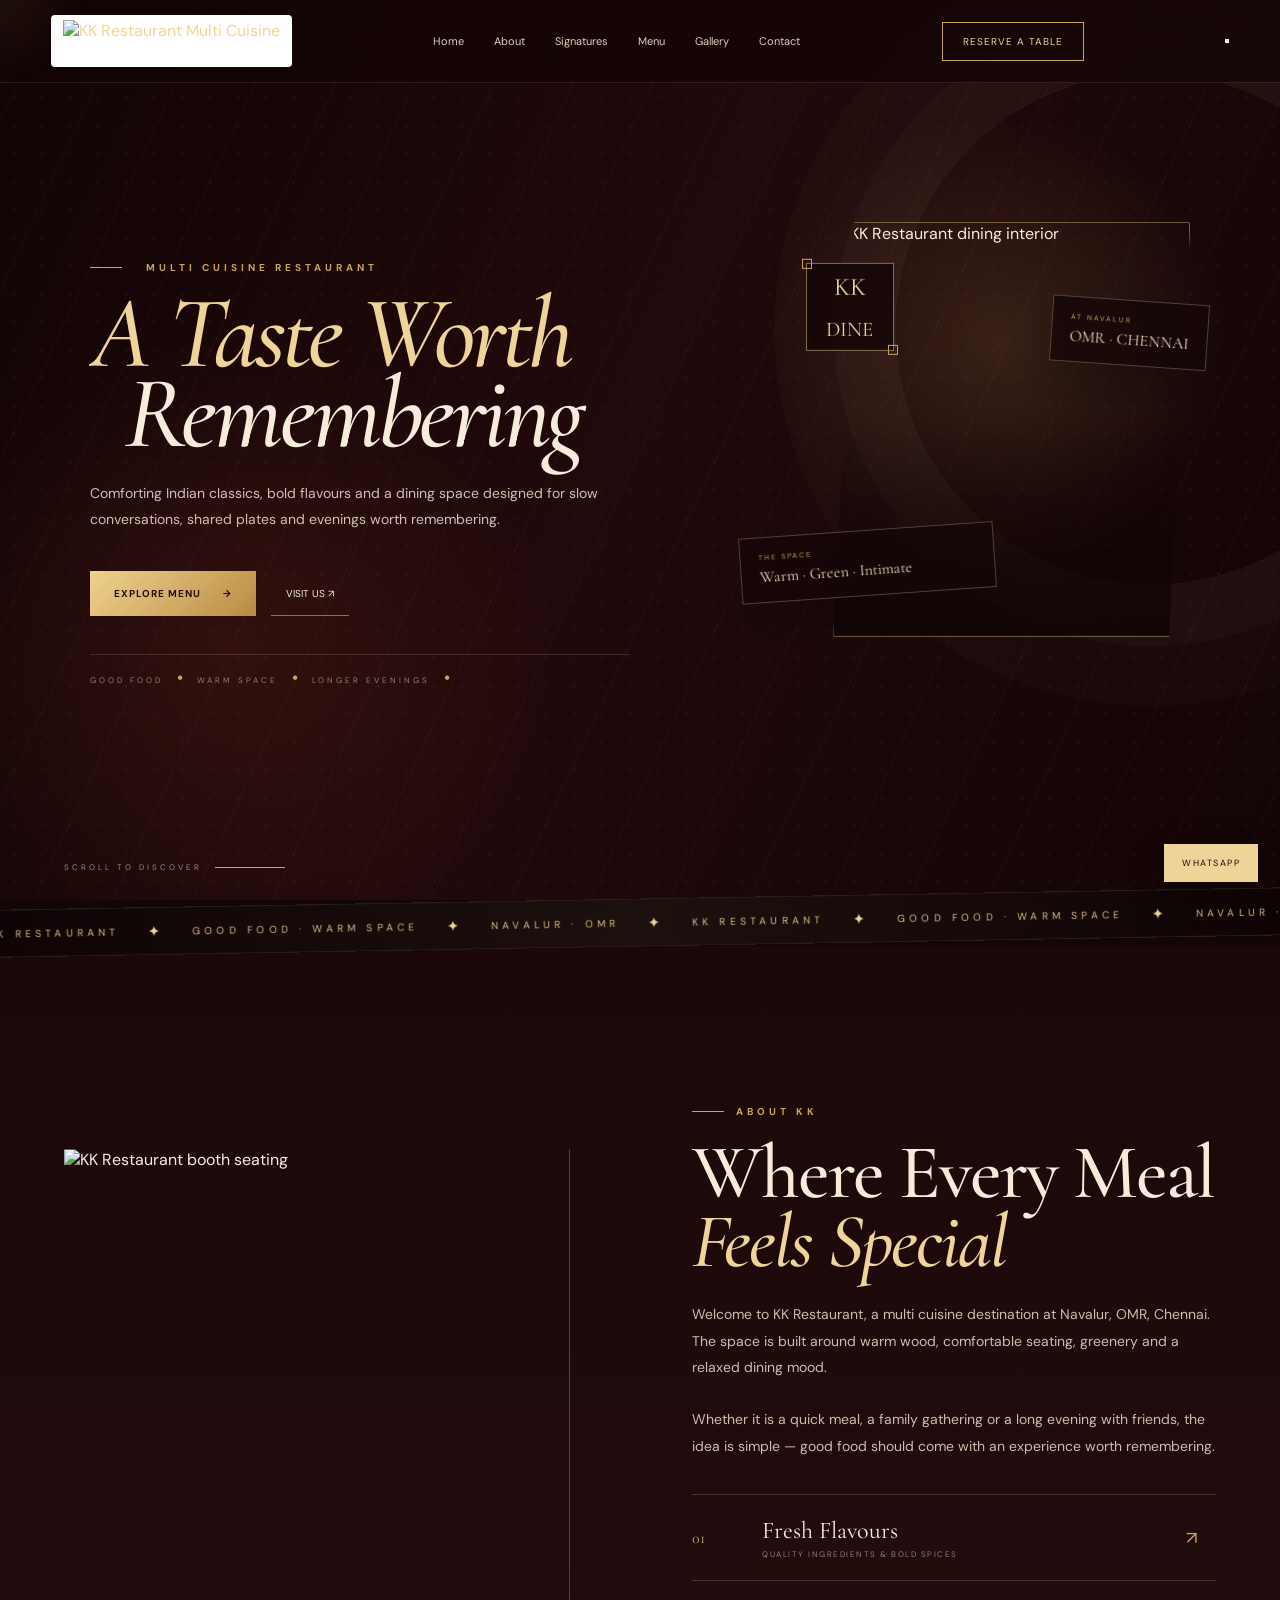
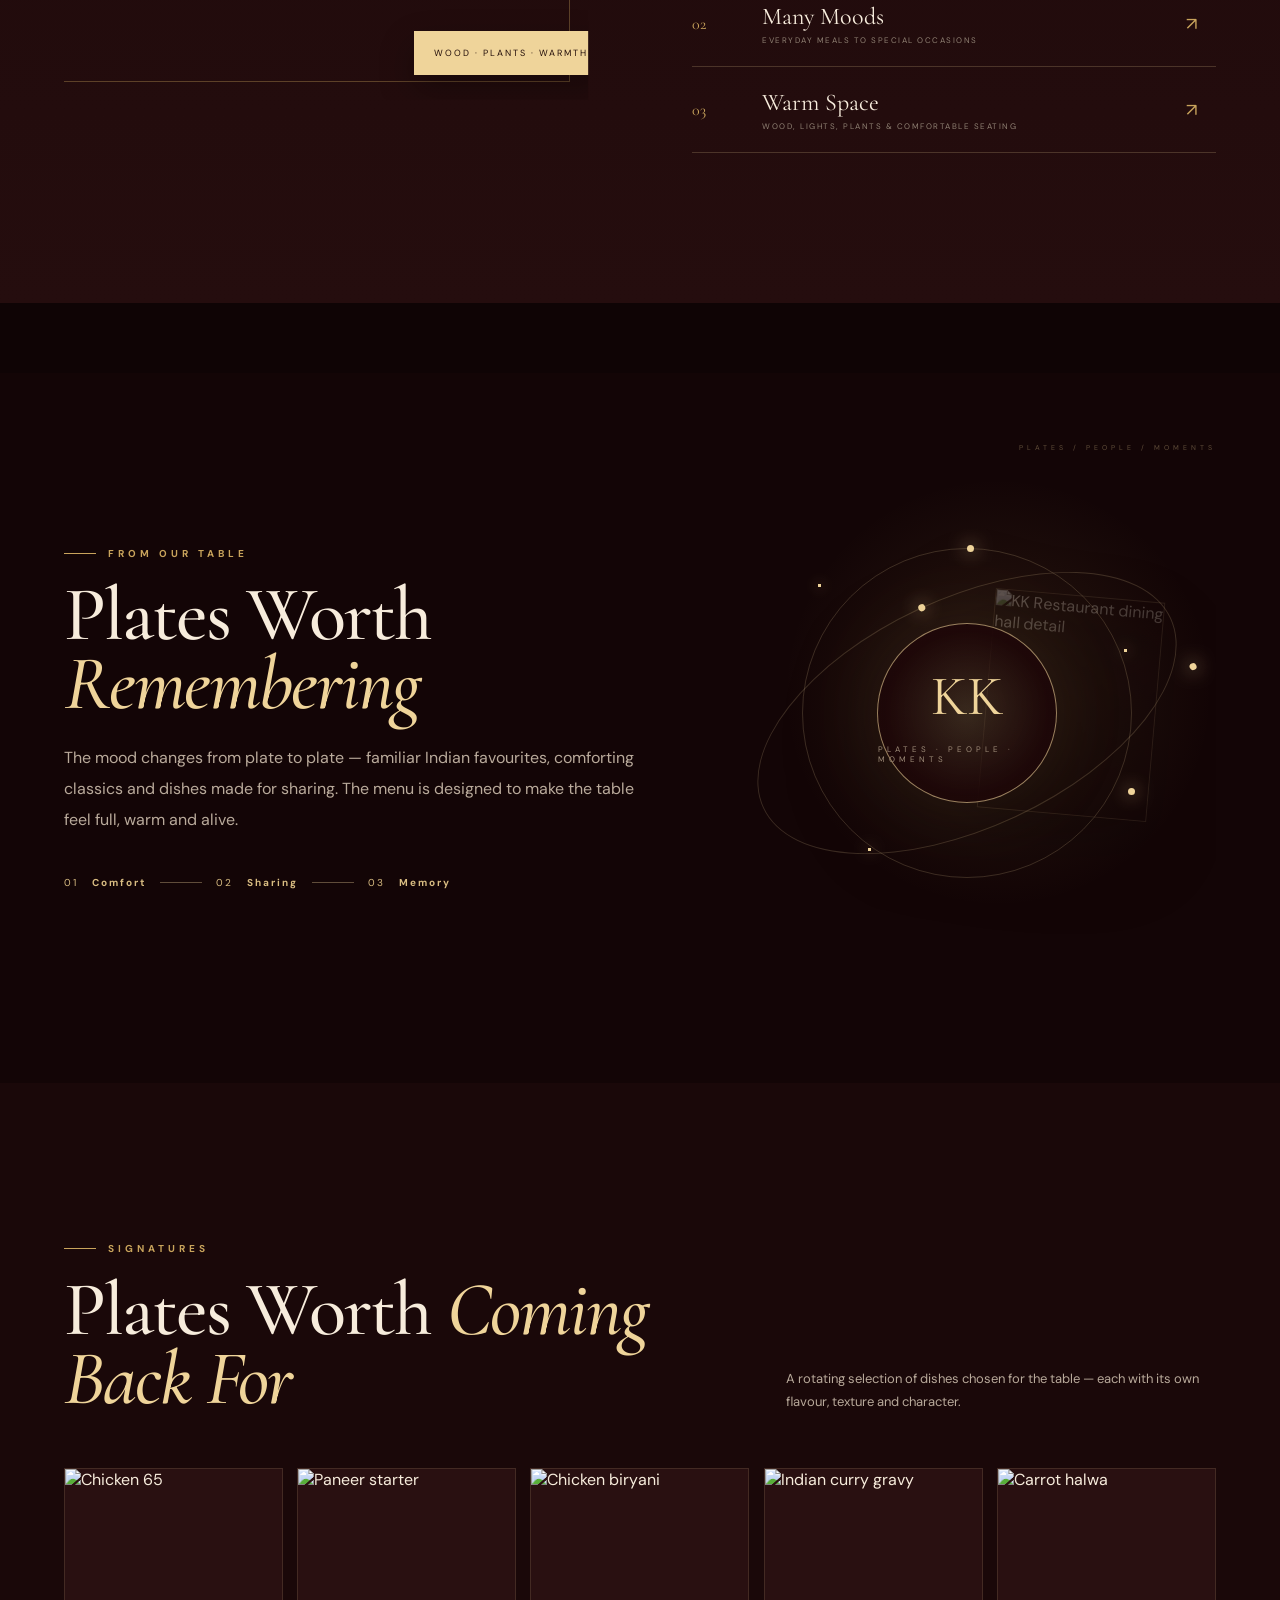
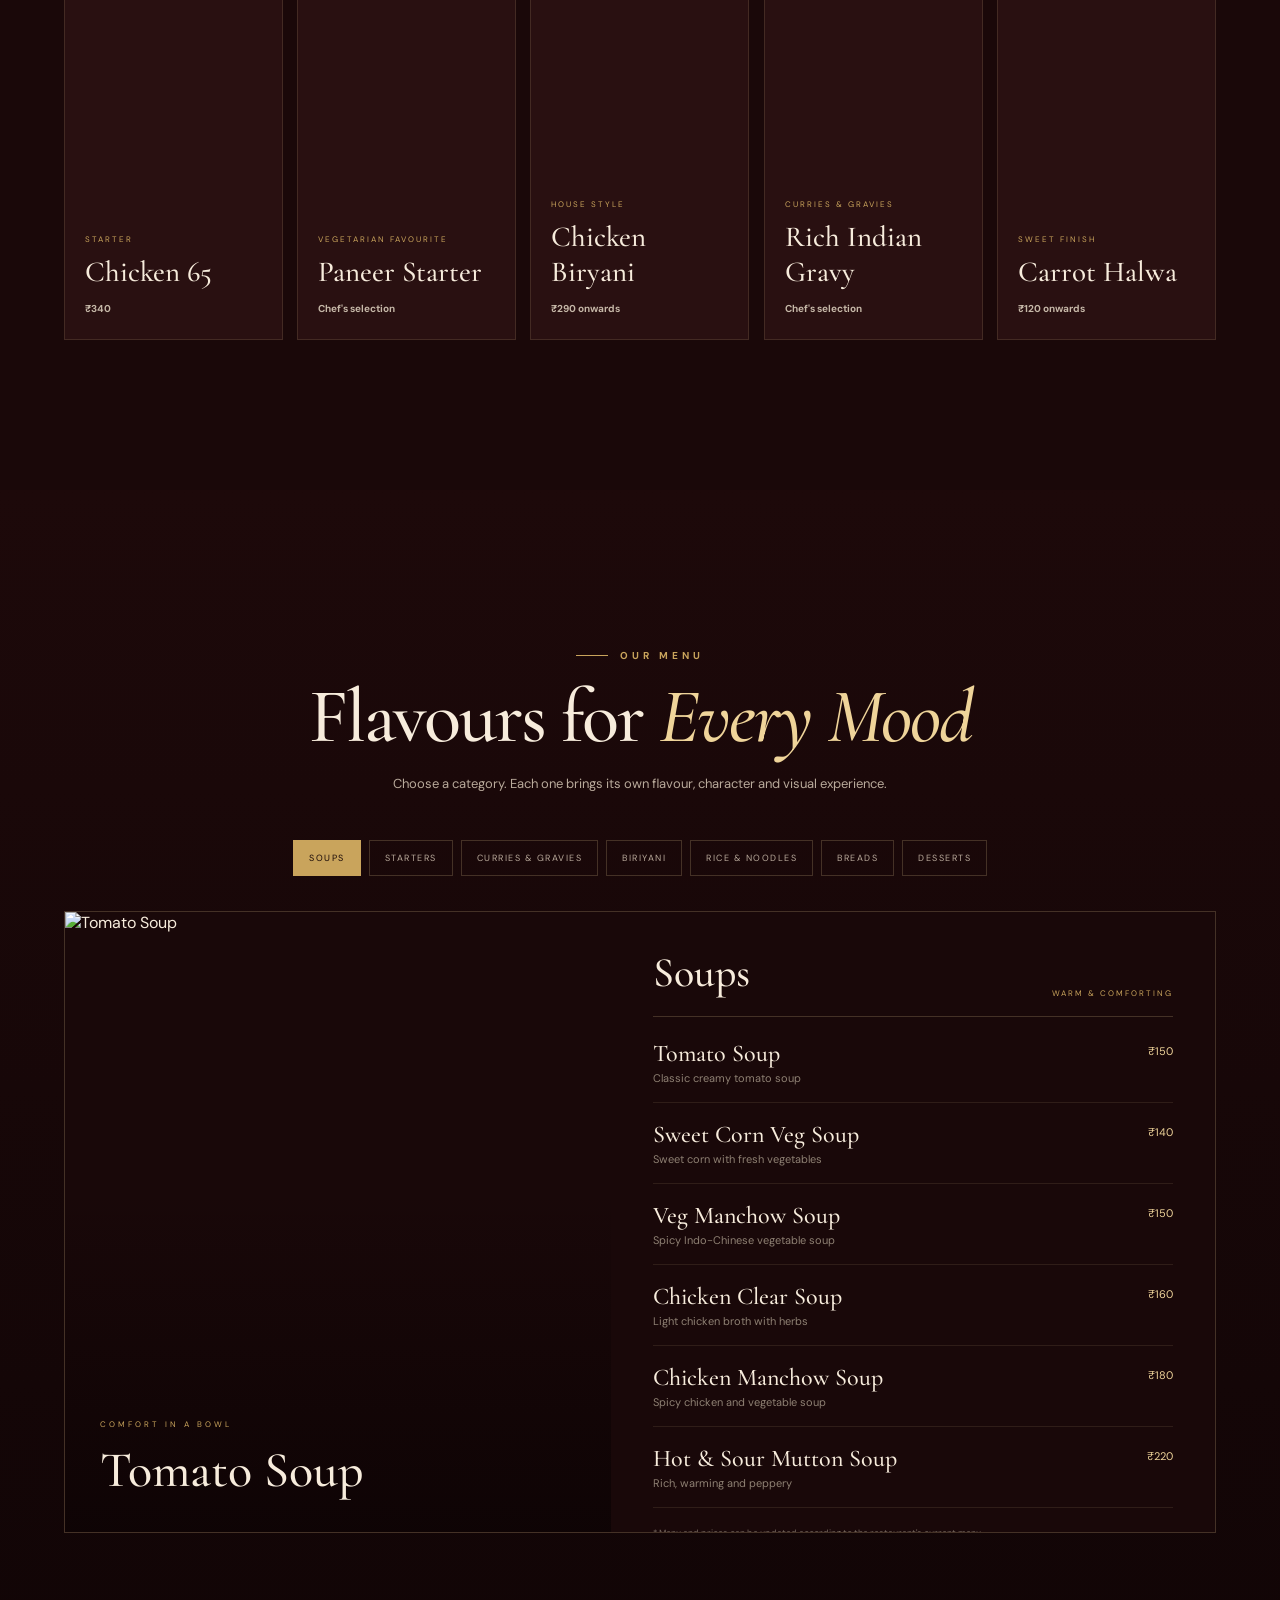
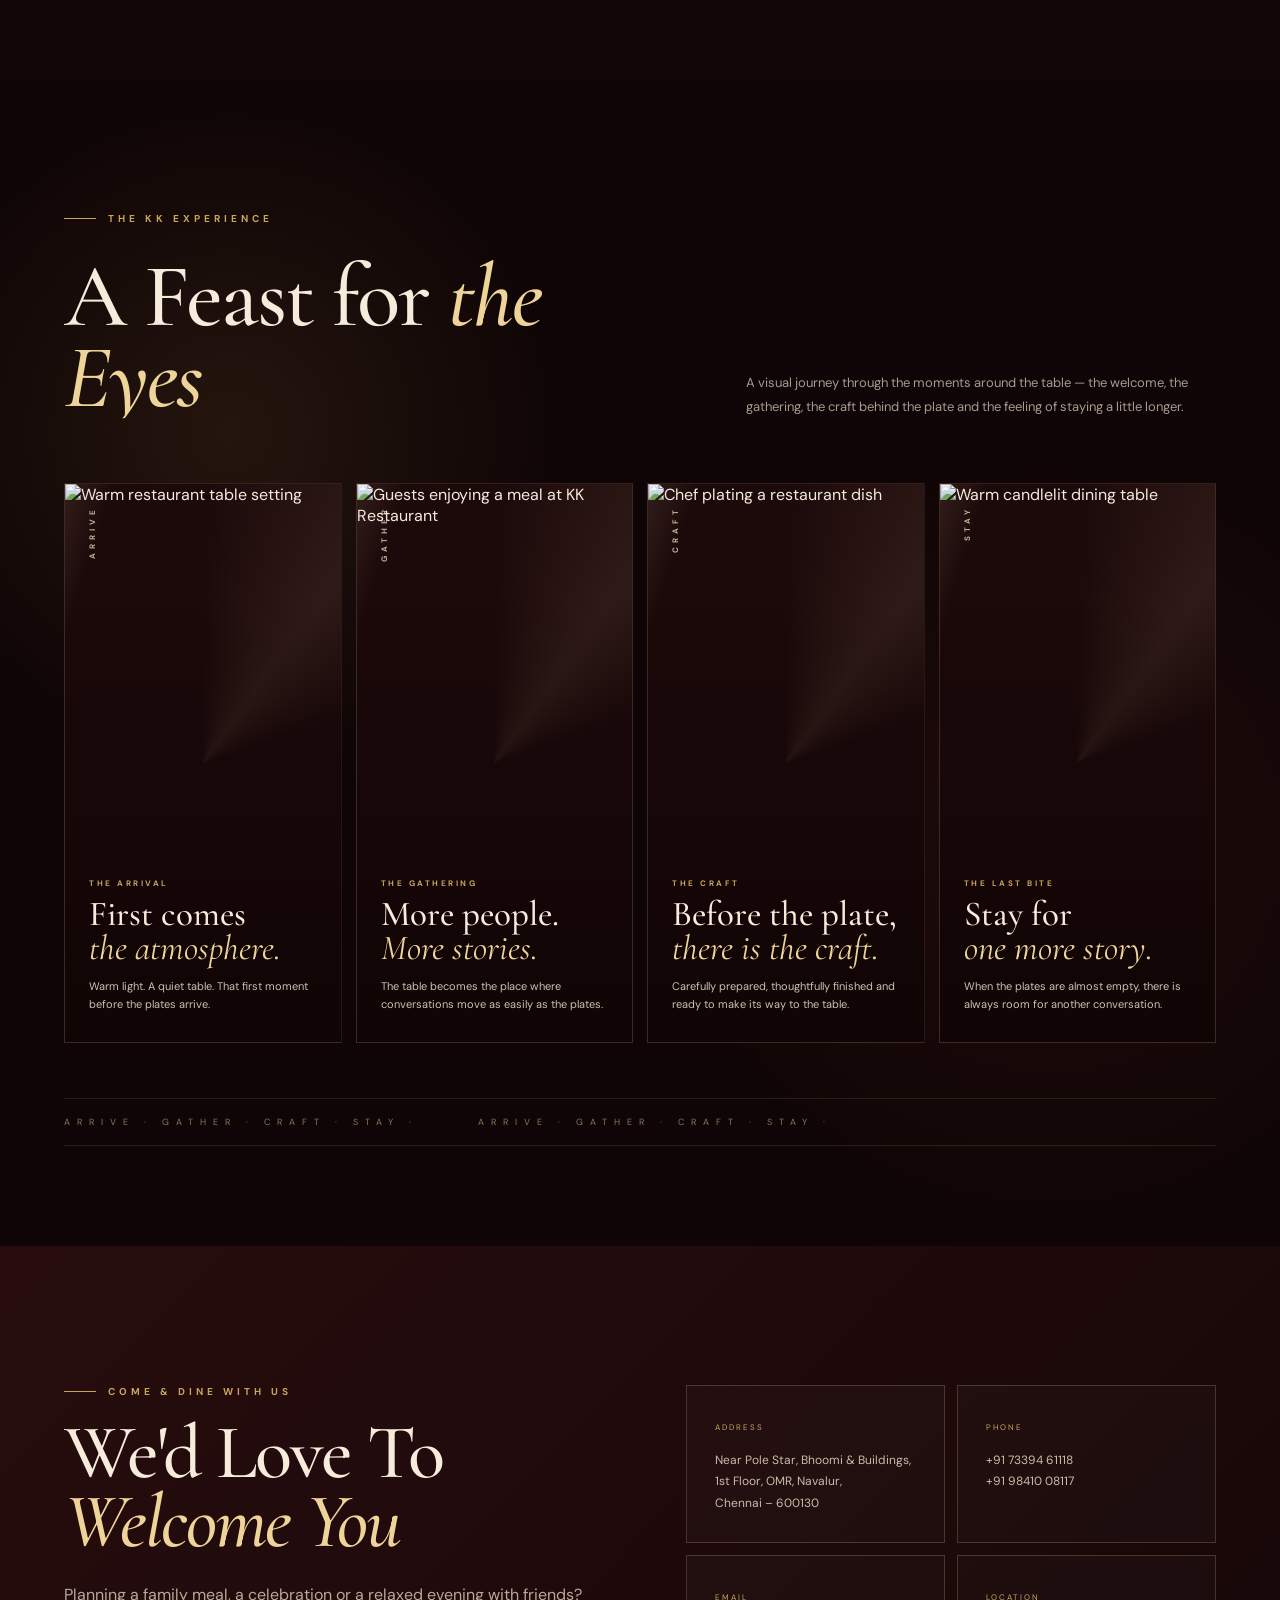
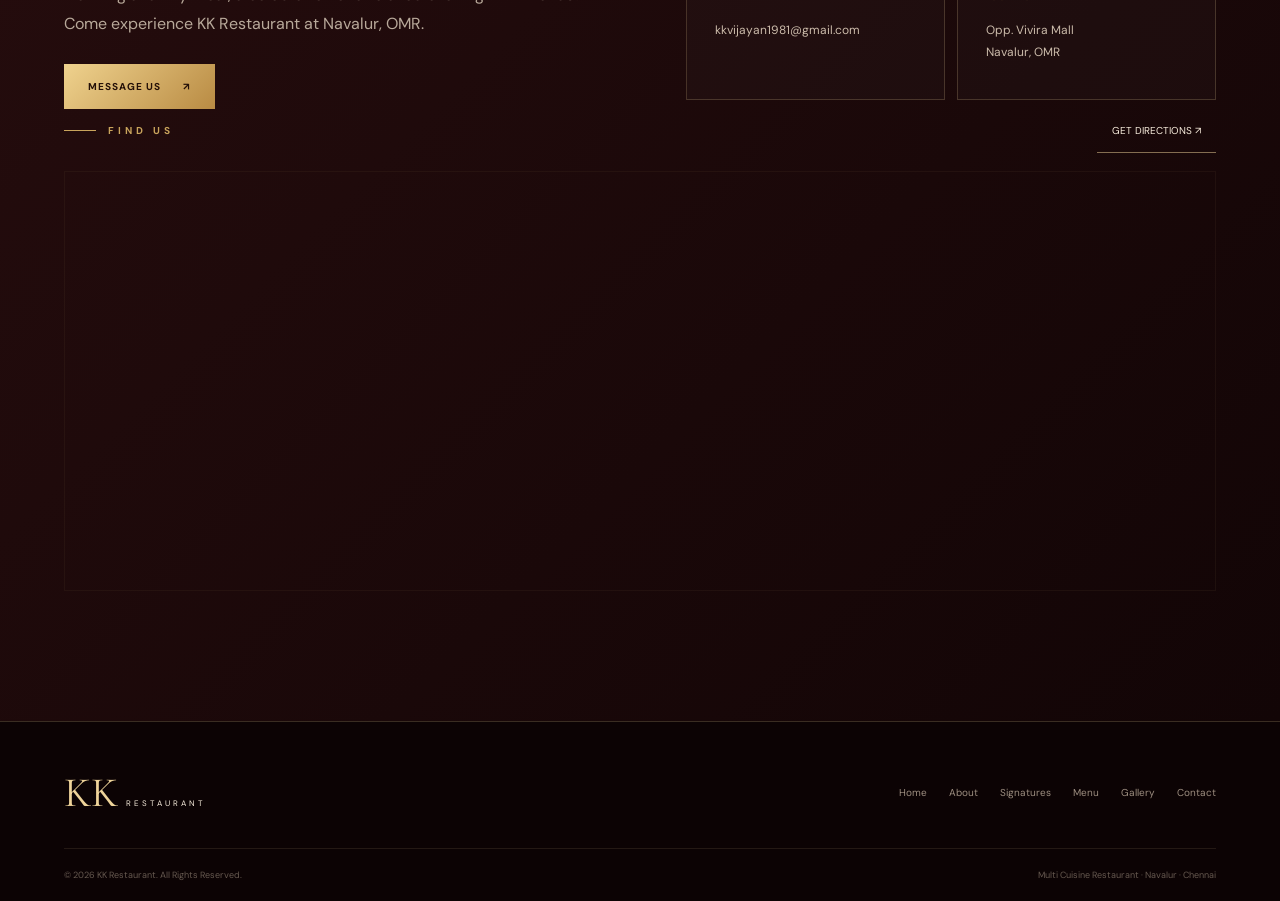
==== index.html @ 5f3087f1 "Add files via upload" ====
<!DOCTYPE html>
<html lang="en">
<head>
    <meta charset="UTF-8">
    <meta name="viewport" content="width=device-width,initial-scale=1.0">
    <title>KK Restaurant | Navalur, OMR</title>
    <meta name="description" content="KK Restaurant — Multi Cuisine Restaurant at Navalur, OMR, Chennai">
    <link rel="preconnect" href="https://fonts.googleapis.com">
    <link rel="preconnect" href="https://fonts.gstatic.com" crossorigin>
    <link href="https://fonts.googleapis.com/css2?family=Cormorant+Garamond:wght@400;500;600;700&family=DM+Sans:wght@300;400;500;600;700&display=swap"
          rel="stylesheet">
    <style>
        :root{--ink:#120607;--ink2:#220b0c;--maroon:#3a1011;--gold:#c9a45c;--gold2:#efd49a;--cream:#f7ecdc;--muted:#b9a99a;--line:rgba(239,212,154,.2)}
        *{box-sizing:border-box;margin:0;padding:0}html{scroll-behavior:smooth}body{background:var(--ink);color:var(--cream);font-family:"DM Sans",sans-serif;overflow-x:hidden}a{text-decoration:none;color:inherit}img{width:100%;display:block}button{font:inherit}section{position:relative;overflow:hidden}.container{width:min(1380px,90%);margin:auto}h1,h2,h3,h4{font-family:"Cormorant Garamond",serif;font-weight:500}h1{font-size:clamp(60px,8vw,125px);line-height:.84;letter-spacing:-3px}h2{font-size:clamp(48px,6vw,88px);line-height:.9;letter-spacing:-2px}h1 span,h2 span{color:var(--gold2);font-style:italic}.eyebrow{display:inline-flex;align-items:center;gap:12px;color:var(--gold);font-size:10px;letter-spacing:4px;font-weight:700;margin-bottom:20px}.eyebrow:before{content:"";width:32px;height:1px;background:var(--gold)}
        /* NAV */
        .navbar{position:fixed;z-index:1000;top:0;left:0;width:100%;background:rgba(18,5,6,.72);backdrop-filter:blur(18px);border-bottom:1px solid rgba(239,212,154,.12)}.nav-inner{width:min(1400px,92%);height:82px;margin:auto;display:flex;align-items:center;justify-content:space-between}.logo{display:flex;align-items:center;gap:10px;color:var(--gold2)}.logo-mark{font:35px/1 "Cormorant Garamond"}.logo-text{font-size:8px;letter-spacing:4px}nav{display:flex;gap:30px}nav a{font-size:11px;color:#ddcfbf;position:relative}nav a:after{content:"";position:absolute;left:0;bottom:-8px;width:0;height:1px;background:var(--gold);transition:.3s}nav a:hover{color:var(--gold2)}nav a:hover:after{width:100%}.reserve{border:1px solid var(--gold);padding:12px 20px;color:var(--gold2);font-size:10px;letter-spacing:1px;transition:.35s}.reserve:hover{background:var(--gold);color:var(--ink)}
        /* HERO */
        .hero{min-height:100vh;display:flex;align-items:center;background:#170708}.hero-bg{position:absolute;inset:0;background:radial-gradient(circle at 78% 38%,rgba(201,164,92,.16),transparent 20%),radial-gradient(circle at 18% 72%,rgba(91,35,25,.34),transparent 26%),linear-gradient(115deg,#110405 0%,#22090b 48%,#130506 100%);overflow:hidden}.hero-bg:before{content:"";position:absolute;inset:-20%;background:repeating-linear-gradient(115deg,transparent 0 70px,rgba(239,212,154,.035) 71px,transparent 72px);animation:heroLines 18s linear infinite}.hero-bg:after{content:"";position:absolute;width:40vw;height:40vw;border:1px solid rgba(239,212,154,.08);border-radius:50%;right:-10vw;top:8vh;box-shadow:0 0 0 60px rgba(239,212,154,.025),0 0 0 120px rgba(239,212,154,.015);animation:orbitSlow 20s linear infinite}.dots{position:absolute;inset:0;opacity:.08;background-image:radial-gradient(var(--gold) 1px,transparent 1px);background-size:28px 28px;animation:drift 18s linear infinite}.hero-content{position:relative;z-index:3;width:min(1380px,88%);margin:0 0 0 6%;max-width:800px;padding-top:40px;animation:up 1s ease both}.hero-content p{max-width:530px;color:#d0c0ae;line-height:1.85;font-size:14px;margin-top:28px}.actions{display:flex;gap:15px;align-items:center;margin-top:38px}.gold-btn{display:inline-flex;align-items:center;gap:22px;background:linear-gradient(135deg,#efd28e,#b98b43);color:#241008;padding:16px 24px;font-size:10px;font-weight:700;letter-spacing:1px;transition:.35s}.gold-btn:hover{transform:translateY(-4px);box-shadow:0 18px 50px rgba(201,164,92,.25)}.text-btn{font-size:10px;padding:15px;border-bottom:1px solid rgba(239,212,154,.5)}.hero-visual{position:absolute;z-index:3;right:6%;top:50%;transform:translateY(-50%);width:min(400px,32vw);aspect-ratio:1/1.15;animation:visualIn 1.2s .15s ease both}.hero-frame{position:absolute;inset:0 0 9% 10%;overflow:hidden;border:1px solid rgba(239,212,154,.45);box-shadow:25px 30px 70px rgba(0,0,0,.42)}.hero-frame img{height:100%;object-fit:cover;transition:1s}.hero-frame:hover img{transform:scale(1.07)}.hero-frame:after{content:"";position:absolute;inset:0;background:linear-gradient(180deg,transparent 48%,rgba(16,4,5,.85))}.hero-label{position:absolute;z-index:2;bottom:8%;left:8%;font-size:9px;letter-spacing:3px;color:var(--gold2)}.stamp{position:absolute;z-index:8;left:3%;top:10%;width:88px;height:88px;display:grid;place-items:center;background:rgba(20,6,7,.82);border:1px solid rgba(239,212,154,.5);backdrop-filter:blur(8px);font:25px "Cormorant Garamond";color:var(--gold2);animation:float 4s ease-in-out infinite}.stamp:before,.stamp:after{content:"";position:absolute;width:8px;height:8px;border:1px solid var(--gold)}.stamp:before{left:-5px;top:-5px}.stamp:after{right:-5px;bottom:-5px}.scroll{position:absolute;z-index:4;bottom:28px;left:5%;display:flex;align-items:center;gap:13px;color:#9a8a7b;font-size:8px;letter-spacing:3px}.scroll i{display:block;width:70px;height:1px;background:var(--gold)}
        /* ABOUT */
        .about{padding:150px 0;background:linear-gradient(180deg,#1b0809,#250d0e)}.about-grid{display:grid;grid-template-columns:1fr 1fr;gap:9%;align-items:center}.about-image{position:relative}.about-image:before{content:"";position:absolute;inset:-18px 18px 18px -18px;border:1px solid rgba(201,164,92,.35);z-index:0}.about-image img{position:relative;z-index:1;aspect-ratio:1/1.05;object-fit:cover}.about-image .mini-tag{position:absolute;z-index:3;right:-20px;bottom:25px;background:var(--gold2);color:#25100b;padding:16px 20px;font-size:9px;letter-spacing:2px;box-shadow:0 15px 35px rgba(0,0,0,.3)}.about-copy p{color:#cbbcab;line-height:1.9;font-size:14px;margin:25px 0}.feature-list{margin-top:35px;border-top:1px solid var(--line)}.feature{display:grid;grid-template-columns:55px 1fr 30px;gap:15px;align-items:center;padding:21px 0;border-bottom:1px solid var(--line);transition:.35s}.feature:hover{padding-left:12px;background:rgba(239,212,154,.025)}.feature-num{color:var(--gold);font:16px "Cormorant Garamond"}.feature strong{display:block;font:24px "Cormorant Garamond"}.feature small{display:block;color:#8f8073;font-size:8px;letter-spacing:1.5px;margin-top:4px}.feature-arrow{color:var(--gold);font-size:18px}
        /* EXPERIENCE */
        .experience{padding:100px 0;background:#160708}.experience-wrap{display:grid;grid-template-columns:1.05fr .95fr;min-height:540px;border:1px solid var(--line);background:linear-gradient(120deg,#241010,#160708)}.experience-image{position:relative;min-height:500px;overflow:hidden}.experience-image img{height:100%;object-fit:cover;transition:1s}.experience-image:hover img{transform:scale(1.05)}.experience-image:after{content:"";position:absolute;inset:0;background:linear-gradient(90deg,transparent 55%,#160708 100%)}.experience-copy{padding:70px 8% 60px}.pills{display:flex;flex-wrap:wrap;gap:8px;margin-top:28px}.pill{border:1px solid var(--line);padding:9px 12px;color:#a99889;font-size:8px;letter-spacing:1.5px}
        /* SIGNATURES */
        .specials{padding:150px 0;background:#1a0809}.special-head{display:flex;justify-content:space-between;gap:40px;align-items:end;margin-bottom:55px}.special-head p{max-width:430px;color:#b8a99a;line-height:1.8;font-size:13px}.special-grid{display:grid;grid-template-columns:repeat(5,1fr);gap:14px}.special-card{position:relative;min-height:470px;overflow:hidden;background:#291011;border:1px solid rgba(239,212,154,.13);transition:transform .15s ease,box-shadow .4s}.special-card:hover{box-shadow:0 30px 60px rgba(0,0,0,.35)}.special-card img{height:100%;min-height:470px;object-fit:cover;transition:1s}.special-card:hover img{transform:scale(1.08)}.special-card:after{content:"";position:absolute;inset:0;background:linear-gradient(180deg,transparent 35%,rgba(15,3,4,.9) 100%)}.special-info{position:absolute;z-index:2;left:20px;right:20px;bottom:22px}.special-info span{font-size:8px;letter-spacing:2px;color:var(--gold)}.special-info h3{font-size:29px;margin:7px 0}.special-info strong{font-size:10px;color:#c6b8a8}
        /* MENU */
        .menu{padding:150px 0;background:linear-gradient(180deg,#1d090a,#110506)}.menu-head{text-align:center;max-width:720px;margin:0 auto 45px}.menu-head p{color:#b9aa9b;line-height:1.8;margin-top:20px;font-size:13px}.tabs{display:flex;justify-content:center;flex-wrap:wrap;gap:8px;margin-bottom:35px}.tab{cursor:pointer;background:transparent;border:1px solid var(--line);color:#b9aa9b;padding:11px 15px;font-size:9px;letter-spacing:1.5px;transition:.3s}.tab:hover,.tab.active{background:var(--gold);border-color:var(--gold);color:#180807}.menu-stage{display:grid;grid-template-columns:.95fr 1.05fr;min-height:620px;border:1px solid var(--line);background:#190809}.menu-photo{position:relative;min-height:620px;overflow:hidden}.menu-photo img{height:100%;object-fit:cover;transition:opacity .35s,transform .8s}.menu-photo:after{content:"";position:absolute;inset:0;background:linear-gradient(180deg,transparent 45%,rgba(13,3,4,.9))}.menu-photo-copy{position:absolute;z-index:2;left:35px;bottom:32px}.menu-photo-copy small{font-size:8px;letter-spacing:3px;color:var(--gold)}.menu-photo-copy h3{font-size:50px;margin-top:8px}.menu-content{padding:35px 42px;overflow:auto;max-height:620px}.panel{display:none}.panel.active{display:block;animation:fade .45s ease}.menu-title{display:flex;justify-content:space-between;align-items:end;padding-bottom:18px;border-bottom:1px solid var(--line);margin-bottom:5px}.menu-title h3{font-size:42px}.menu-title small{font-size:8px;color:var(--gold);letter-spacing:2px}.item{display:flex;justify-content:space-between;gap:20px;padding:17px 0;border-bottom:1px solid rgba(239,212,154,.1);transition:.3s}.item:hover{padding-left:10px;background:rgba(239,212,154,.025)}.item h4{font-size:24px}.item p{font-size:11px;color:#8e8073;margin-top:3px}.price{white-space:nowrap;color:var(--gold2);font-size:11px;padding-top:5px}.menu-note{color:#75675e;font-size:9px;line-height:1.6;margin-top:18px}
        /* GALLERY */
        .gallery{padding:150px 0;background:#100506}.gallery-head{display:flex;justify-content:space-between;gap:40px;align-items:end;margin-bottom:50px}.gallery-head p{max-width:440px;color:#ad9d8e;line-height:1.8;font-size:13px}.mosaic{display:grid;grid-template-columns:1.45fr .7fr .7fr;grid-template-rows:270px 270px;gap:12px}.tile{position:relative;overflow:hidden;background:#220b0c;border:1px solid rgba(239,212,154,.1)}.tile img{height:100%;object-fit:cover;transition:1s}.tile:hover img{transform:scale(1.08)}.tile:after{content:"";position:absolute;inset:0;background:linear-gradient(180deg,transparent 45%,rgba(10,2,3,.85))}.tile label,.tile span{position:absolute;z-index:2;left:18px;bottom:17px;color:#f2dfbd;font-size:8px;letter-spacing:2px}.tile-main{grid-row:1/3}.tile-wide{grid-column:2/4}.tile-tall{grid-column:3}.tile-dining{grid-column:2}.tile-dessert{grid-column:3}
        /* CONTACT */
        .contact{padding:130px 0;background:linear-gradient(135deg,#270d0e,#120506)}.contact-grid{display:grid;grid-template-columns:1fr 1fr;gap:8%;align-items:center}.contact-copy p{color:#b8a99a;line-height:1.8;margin:25px 0;max-width:520px}.contact-cards{display:grid;grid-template-columns:1fr 1fr;gap:12px}.contact-card{padding:28px;border:1px solid var(--line);background:rgba(255,255,255,.02);min-height:145px}.contact-card small{font-size:8px;letter-spacing:2px;color:var(--gold)}.contact-card p{font-size:12px;line-height:1.8;color:#cbbbaa;margin-top:15px}.whatsapp{position:fixed;z-index:999;right:22px;bottom:18px;background:var(--gold2);color:#1d0a07;padding:13px 18px;font-size:9px;letter-spacing:1.5px;box-shadow:0 10px 35px rgba(0,0,0,.3)}
        /* FOOTER */
        footer{background:#0c0304;border-top:1px solid var(--line);padding:45px 0 20px}.footer-top{display:flex;justify-content:space-between;align-items:center}.footer-logo strong{font:42px "Cormorant Garamond";color:var(--gold2)}.footer-logo small{font-size:8px;letter-spacing:3px;margin-left:8px}.footer-links{display:flex;gap:22px;color:#9d8e80;font-size:10px}.footer-bottom{display:flex;justify-content:space-between;border-top:1px solid rgba(239,212,154,.1);margin-top:30px;padding-top:20px;color:#665950;font-size:9px}
        /* REVEAL / MOTION */
        .reveal{opacity:0;transform:translateY(35px);transition:opacity .8s ease,transform .8s ease}.reveal.show{opacity:1;transform:none}.shine{position:absolute;z-index:5;top:0;left:-100%;width:45%;height:100%;background:linear-gradient(90deg,transparent,rgba(255,255,255,.12),transparent);transform:skewX(-20deg);animation:shine 7s infinite}.cursor{position:fixed;z-index:2000;width:180px;height:180px;border-radius:50%;pointer-events:none;background:radial-gradient(circle,rgba(201,164,92,.08),transparent 65%);transform:translate(-50%,-50%)}
        @keyframes heroZoom{to{transform:scale(1.1)}}@keyframes drift{to{background-position:140px 80px}}@keyframes up{from{opacity:0;transform:translateY(35px)}to{opacity:1;transform:none}}@keyframes visualIn{from{opacity:0;transform:translate(35px,-50%)}to{opacity:1;transform:translate(0,-50%)}}@keyframes float{50%{transform:translateY(-9px) rotate(1deg)}}@keyframes fade{from{opacity:0;transform:translateY(10px)}to{opacity:1;transform:none}}@keyframes shine{0%,55%{left:-100%}75%,100%{left:140%}}
        @media(max-width:1050px){nav{gap:17px}.special-grid{grid-template-columns:repeat(3,1fr)}.special-card:nth-child(4),.special-card:nth-child(5){display:none}.hero-visual{right:3%;width:40vw}.about-grid,.experience-wrap,.contact-grid,.menu-stage{grid-template-columns:1fr}.experience-image{min-height:420px}.menu-photo{min-height:450px}.menu-content{max-height:none}.mosaic{grid-template-columns:1fr 1fr;grid-template-rows:300px 220px 220px}.tile-main{grid-row:auto;grid-column:1/3}.tile-wide{grid-column:auto}.tile-dining,.tile-dessert{grid-column:auto}}
        @media(max-width:760px){.nav-inner{height:70px}.logo-mark{font-size:30px}.reserve{display:none}nav{display:none}.hero{min-height:900px}.hero-content{padding-top:100px}.hero-visual{position:absolute;top:auto;bottom:45px;right:5%;width:58vw;transform:none}.hero-visual{animation:none}.stamp{width:65px;height:65px;font-size:19px}.about,.specials,.menu,.gallery{padding:100px 0}.about-grid{gap:55px}.special-head,.gallery-head,.footer-top,.footer-bottom{display:block}.special-head p,.gallery-head p{margin-top:22px}.special-grid{grid-template-columns:1fr 1fr}.special-card{min-height:340px}.special-card img{min-height:340px}.special-card:nth-child(4),.special-card:nth-child(5){display:block}.menu-content{padding:28px 22px}.contact-cards{grid-template-columns:1fr}.footer-links{margin-top:25px;flex-wrap:wrap}.footer-bottom p+p{margin-top:10px}.mosaic{display:grid;grid-template-columns:1fr 1fr;grid-template-rows:240px 240px 240px}.tile-main{grid-column:1/3}.tile-wide{grid-column:auto}.experience-copy{padding:50px 25px}}
        @media(max-width:480px){h1{font-size:56px}.hero-visual{width:68vw}.special-grid{grid-template-columns:1fr}.special-card{min-height:390px}.special-card img{min-height:390px}.mosaic{grid-template-columns:1fr;grid-template-rows:280px repeat(4,230px)}.tile-main,.tile-wide,.tile-dining,.tile-dessert{grid-column:auto}.item h4{font-size:21px}.menu-title h3{font-size:35px}}

        /* === SIGNATURE MOTION SYSTEM === */
        .section-gap{height:70px;background:#0f0405}.motion-rail{position:relative;z-index:5;overflow:hidden;border-top:1px solid rgba(239,212,154,.12);border-bottom:1px solid rgba(239,212,154,.12);background:#0f0405;transform:rotate(-1deg) scale(1.02);margin:0;padding:14px 0}.motion-track{display:flex;width:max-content;align-items:center;gap:28px;white-space:nowrap;animation:marquee 22s linear infinite;font-size:10px;letter-spacing:4px;color:#d8bd84}.motion-track b{font-size:13px;color:#efd49a}.plates-section{position:relative;overflow:hidden;background:radial-gradient(circle at 78% 45%,rgba(201,164,92,.12),transparent 20%),#130506}.plates-wrap{min-height:600px;display:grid;grid-template-columns:1fr .85fr;align-items:center;gap:70px}.plates-copy p{max-width:600px;color:#b9aa9b;line-height:1.95;margin-top:24px}.plate-line{display:flex;align-items:center;gap:14px;margin-top:40px;color:#d9bd82;font-size:10px;letter-spacing:2px}.plate-line i{width:42px;height:1px;background:rgba(239,212,154,.35)}.plates-art{position:relative;height:430px;display:grid;place-items:center}.plate-center{width:190px;height:190px;border-radius:50%;border:1px solid rgba(239,212,154,.6);display:flex;flex-direction:column;justify-content:center;align-items:center;background:radial-gradient(circle,rgba(239,212,154,.12),rgba(30,7,8,.9) 65%);box-shadow:0 0 80px rgba(201,164,92,.1);animation:pulsePlate 4s ease-in-out infinite}.plate-center span{font:70px 'Cormorant Garamond';color:#efd49a;line-height:.8}.plate-center small{font-size:7px;letter-spacing:2px;color:#a99682;margin-top:14px}.plate-orbit{position:absolute;border:1px solid rgba(239,212,154,.2);border-radius:50%;animation:spin 16s linear infinite}.orbit-one{width:300px;height:300px}.orbit-two{width:390px;height:390px;border-style:dashed;animation-duration:28s;animation-direction:reverse}.plate-orbit:before,.plate-orbit:after{content:"";position:absolute;width:7px;height:7px;border-radius:50%;background:#efd49a;box-shadow:0 0 18px #efd49a}.plate-orbit:before{top:-4px;left:50%}.plate-orbit:after{bottom:25%;right:-4px}.spark{position:absolute;width:3px;height:3px;background:#efd49a;box-shadow:0 0 14px #efd49a;animation:floatSpark 5s ease-in-out infinite}.spark-a{left:20%;top:20%}.spark-b{right:18%;top:35%;animation-delay:1s}.spark-c{left:30%;bottom:18%;animation-delay:2s}.ambience-mosaic .tile img{filter:saturate(.86) contrast(1.02)}.ambience-mosaic .tile:hover{transform:translateY(-6px) rotate(.25deg);transition:.5s}.ambience-mosaic .tile{transition:.5s}.reveal{clip-path:inset(0 0 14% 0);opacity:0;transform:translateY(35px);transition:opacity .8s ease,transform .9s cubic-bezier(.2,.8,.2,1),clip-path 1s ease}.reveal.show{clip-path:inset(0);opacity:1;transform:none}.special-card,.tile,.gold-btn,.text-btn,.feature{will-change:transform}.hero-content h1{animation:textReveal 1.2s .15s both}.hero-content p{animation:textReveal 1s .4s both}.actions{animation:textReveal 1s .55s both}.hero-frame{animation:frameBreath 7s ease-in-out infinite}.hero-frame:before{content:"";position:absolute;z-index:4;inset:0;background:linear-gradient(110deg,transparent 35%,rgba(255,240,195,.18) 50%,transparent 65%);transform:translateX(-120%);animation:scan 7s ease-in-out infinite}.hero-label{animation:labelFloat 3.5s ease-in-out infinite}.feature:hover{transform:translateX(10px);background:rgba(239,212,154,.035)}
        @keyframes marquee{to{transform:translateX(-50%)}}@keyframes heroLines{to{transform:translate3d(80px,40px,0)}}@keyframes orbitSlow{to{transform:rotate(360deg)}}@keyframes spin{to{transform:rotate(360deg)}}@keyframes pulsePlate{0%,100%{transform:scale(1);box-shadow:0 0 80px rgba(201,164,92,.08)}50%{transform:scale(1.06);box-shadow:0 0 110px rgba(201,164,92,.18)}}@keyframes floatSpark{0%,100%{transform:translate(0,0);opacity:.35}50%{transform:translate(28px,-22px);opacity:1}}@keyframes textReveal{from{opacity:0;transform:translateY(24px);filter:blur(8px)}to{opacity:1;transform:none;filter:blur(0)}}@keyframes frameBreath{0%,100%{transform:translateY(0)}50%{transform:translateY(-8px)}}@keyframes scan{0%,45%{transform:translateX(-120%)}70%,100%{transform:translateX(120%)}}@keyframes labelFloat{50%{transform:translateY(-4px)}}
        @media(max-width:900px){.hero-content{margin:0 auto;width:88%;max-width:700px}.hero-visual{right:5%;width:42vw}.plates-wrap{grid-template-columns:1fr}.plates-art{height:360px}.motion-track{animation-duration:16s}}

        .hero-side-word{position:absolute;left:-72px;top:18%;display:flex;flex-direction:column;gap:9px;writing-mode:vertical-rl;transform:rotate(180deg);font-size:7px;letter-spacing:5px;color:rgba(239,212,154,.45);overflow:hidden;height:190px}.hero-side-word span{animation:wordDrift 6s ease-in-out infinite}.hero-side-word span:nth-child(2){animation-delay:1.2s}.hero-side-word span:nth-child(3){animation-delay:2.4s}.hero-content:after{content:"";position:absolute;left:-28px;top:0;width:1px;height:115px;background:linear-gradient(transparent,#efd49a,transparent);animation:linePulse 3.5s ease-in-out infinite}.hero-frame{border-radius:2px}.hero-frame:after{mix-blend-mode:normal}.motion-rail{margin-top:-1px}.motion-rail:before{content:"";position:absolute;inset:0;background:linear-gradient(90deg,transparent,rgba(239,212,154,.06),transparent);animation:railSweep 5s ease-in-out infinite}.plates-section{padding:40px 0 70px}.plates-wrap{position:relative}.plates-wrap:before{content:"PLATES / PEOPLE / MOMENTS";position:absolute;right:0;top:30px;font-size:7px;letter-spacing:4px;color:rgba(239,212,154,.35);animation:microFloat 5s ease-in-out infinite}.plates-art{filter:drop-shadow(0 25px 40px rgba(0,0,0,.25))}.plates-copy h2{max-width:650px}.plates-copy h2 span{display:block}.ambience-mosaic .tile-main{grid-row:1/3}.ambience-mosaic .tile-wide{grid-column:2/4}.ambience-mosaic .tile-dining{grid-column:2}.ambience-mosaic .tile-dessert{grid-column:3}.ambience-mosaic .tile span{transition:transform .5s ease;transform:translateY(8px)}.ambience-mosaic .tile:hover span{transform:translateY(0)}
        @keyframes wordDrift{0%,100%{opacity:.25;transform:translateY(0)}50%{opacity:1;transform:translateY(-16px)}}@keyframes linePulse{0%,100%{height:70px;opacity:.3}50%{height:150px;opacity:1}}@keyframes railSweep{0%{transform:translateX(-120%)}60%,100%{transform:translateX(120%)}}@keyframes microFloat{50%{transform:translateY(-7px);opacity:.7}}
        @media(max-width:900px){.hero-side-word{display:none}.hero-content:after{display:none}.plates-wrap:before{display:none}.hero-content{margin:0 auto;width:88%}.hero-visual{right:5%;width:42vw}}

        .plates-photo{position:absolute;width:170px;height:220px;right:12%;top:48%;transform:translateY(-50%) rotate(5deg);overflow:hidden;border:1px solid rgba(239,212,154,.28);opacity:.34;box-shadow:0 20px 45px rgba(0,0,0,.4);z-index:0}.plates-photo img{width:100%;height:100%;object-fit:cover;filter:sepia(.2) saturate(.65)}.plate-orbit,.plate-center,.spark{z-index:2}.plates-photo:after{content:"";position:absolute;inset:0;background:linear-gradient(145deg,rgba(19,5,6,.2),rgba(19,5,6,.75))}@media(max-width:900px){.plates-photo{right:8%;width:130px;height:170px}}


        /* ===== KK RITUAL — IMAGE-FREE VISUAL STORY ===== */
        .ritual-section{padding:120px 0 100px;overflow:hidden;position:relative}
        .ritual-section:before{content:"";position:absolute;inset:0;background:
         radial-gradient(circle at 18% 30%,rgba(210,165,82,.10),transparent 25%),
         radial-gradient(circle at 82% 65%,rgba(126,58,34,.13),transparent 30%);
        pointer-events:none}
        .ritual-head{display:flex;justify-content:space-between;align-items:flex-end;gap:50px;margin-bottom:65px}
        .ritual-head h2{font-size:clamp(58px,7vw,110px);line-height:.9;margin:12px 0 0}
        .ritual-head h2 span{font-style:italic;color:#efd49a}
        .ritual-head p{max-width:470px;color:rgba(245,235,215,.65);line-height:1.8;margin:0}
        .ritual-stage{display:grid;grid-template-columns:repeat(4,1fr);gap:14px;position:relative}
        .ritual-line{position:absolute;left:5%;right:5%;top:48%;height:1px;background:linear-gradient(90deg,transparent,#9e7941,transparent);opacity:.35}
        .ritual-card{min-height:510px;position:relative;overflow:hidden;padding:30px 26px 28px;border:1px solid rgba(239,212,154,.14);background:linear-gradient(145deg,rgba(72,25,20,.48),rgba(22,6,7,.82));transition:transform .7s cubic-bezier(.2,.8,.2,1),border-color .5s,box-shadow .7s}
        .ritual-card:before{content:"";position:absolute;inset:-40%;background:conic-gradient(from 0deg,transparent,rgba(239,212,154,.09),transparent 20%);animation:ritualSpin 12s linear infinite;pointer-events:none}
        .ritual-card:hover{transform:translateY(-14px) rotateX(2deg);border-color:rgba(239,212,154,.4);box-shadow:0 30px 70px rgba(0,0,0,.3)}
        .ritual-number{position:absolute;right:22px;top:20px;font-size:10px;letter-spacing:3px;color:#efd49a}
        .ritual-tag{position:absolute;left:26px;bottom:112px;font-size:8px;letter-spacing:4px;color:#efd49a}
        .ritual-card h3{position:absolute;left:26px;bottom:48px;font-family:Georgia,serif;font-size:31px;line-height:1.05;font-weight:400;margin:0;z-index:2}
        .ritual-card h3 em{color:#efd49a;font-weight:400}
        .ritual-card p{position:absolute;left:26px;right:25px;bottom:18px;opacity:0;transform:translateY(15px);font-size:11px;line-height:1.5;color:rgba(255,245,225,.72);transition:.55s;z-index:3}
        .ritual-card:hover p{opacity:1;transform:none}
        .ritual-word{position:absolute;left:-15px;top:42%;font-size:74px;letter-spacing:-4px;font-weight:800;color:rgba(239,212,154,.035);white-space:nowrap;transform:rotate(-90deg);transform-origin:left top;transition:.7s}
        .ritual-card:hover .ritual-word{color:rgba(239,212,154,.09);transform:rotate(-90deg) translateX(-10px)}
        .ritual-orb{position:absolute;width:220px;height:220px;left:50%;top:39%;transform:translate(-50%,-50%);border-radius:50%;border:1px solid rgba(239,212,154,.2);box-shadow:0 0 80px rgba(193,146,67,.08);animation:ritualFloat 5s ease-in-out infinite}
        .ritual-orb:before,.ritual-orb:after{content:"";position:absolute;border:1px solid rgba(239,212,154,.16);border-radius:50%;inset:22px;animation:ritualSpin 10s linear infinite}
        .ritual-orb:after{inset:48px;animation-direction:reverse;animation-duration:7s}
        .ritual-orb i,.ritual-orb b,.ritual-orb span{position:absolute;display:block;border-radius:50%;background:#efd49a;box-shadow:0 0 20px rgba(239,212,154,.6)}
        .ritual-orb i{width:5px;height:5px;top:8px;left:50%}
        .ritual-orb b{width:4px;height:4px;right:14px;top:50%}
        .ritual-orb span{width:7px;height:7px;left:50%;bottom:13px}
        .plate-orb{border-radius:50% 46% 52% 48%;transform:translate(-50%,-50%) rotate(-8deg);animation:plateFloat 6s ease-in-out infinite}
        .glow-orb{border:none;background:radial-gradient(circle,rgba(239,212,154,.18),rgba(121,52,29,.08) 38%,transparent 68%);filter:blur(.2px);animation:glowPulse 4s ease-in-out infinite}
        .glow-orb:before{inset:10px;border-style:dashed}
        .ripple-orb{border-color:rgba(239,212,154,.3);animation:rippleFloat 5s ease-in-out infinite}
        .ripple-orb:before{inset:35px}.ripple-orb:after{inset:70px}
        .ritual-marquee{margin-top:55px;overflow:hidden;white-space:nowrap;border-top:1px solid rgba(239,212,154,.12);border-bottom:1px solid rgba(239,212,154,.12);padding:17px 0;font-size:9px;letter-spacing:7px;color:rgba(239,212,154,.55)}
        .ritual-marquee span{display:inline-block;animation:ritualMarquee 18s linear infinite;padding-right:60px}
        @keyframes ritualSpin{to{transform:rotate(360deg)}}@keyframes ritualFloat{0%,100%{transform:translate(-50%,-50%) scale(1)}50%{transform:translate(-50%,-54%) scale(1.045)}}@keyframes plateFloat{0%,100%{transform:translate(-50%,-50%) rotate(-8deg)}50%{transform:translate(-50%,-54%) rotate(5deg)}}@keyframes glowPulse{0%,100%{transform:translate(-50%,-50%) scale(.94);opacity:.7}50%{transform:translate(-50%,-50%) scale(1.08);opacity:1}}@keyframes rippleFloat{0%,100%{transform:translate(-50%,-50%) scale(1)}50%{transform:translate(-50%,-53%) scale(1.06)}}@keyframes ritualMarquee{to{transform:translateX(-50%)}}
        @media(max-width:900px){
         .ritual-head{display:block}.ritual-head p{margin-top:25px}
         .ritual-stage{grid-template-columns:1fr 1fr}.ritual-card{min-height:430px}
         .ritual-orb{width:170px;height:170px}
        }
        @media(max-width:600px){.ritual-stage{grid-template-columns:1fr}.ritual-card{min-height:390px}.ritual-head h2{font-size:58px}}
        /* ===== KUMO / IMMERSIVE SCROLL INSPIRED MOTION LAYER ===== */
        .hero{overflow:hidden;isolation:isolate}.hero-content{width:min(1240px,92%);margin-left:7%;max-width:730px}.hero h1{font-size:clamp(72px,8vw,142px);line-height:.78;letter-spacing:-4px}.hero h1 span{display:block;white-space:nowrap}.hero h1 em{display:block;margin-left:34px}.hero-visual{right:7%;width:min(430px,31vw);overflow:visible}.hero-frame{clip-path:polygon(6% 0,100% 0,94% 100%,0 100%);transition:clip-path 1s cubic-bezier(.2,.8,.2,1),transform .7s}.hero-visual:hover .hero-frame{clip-path:polygon(0 4%,96% 0,100% 96%,4% 100%);transform:translateY(-8px) rotate(.7deg)}.hero-scan{position:absolute;inset:-20% -10%;background:linear-gradient(90deg,transparent,rgba(255,225,157,.18),transparent);transform:translateX(-120%) skewX(-15deg);animation:scanHero 5s ease-in-out infinite}.hero-running{overflow:hidden;white-space:nowrap;width:540px;max-width:80vw;margin-top:38px;border-top:1px solid rgba(239,212,154,.16);padding-top:12px}.hero-running span{display:inline-block;font-size:8px;letter-spacing:3px;color:#8f8174;margin-right:14px;animation:microDrift 4s ease-in-out infinite alternate}.hero-running b{color:var(--gold);margin-right:14px}.float-chip{position:absolute;z-index:7;background:rgba(19,5,6,.76);border:1px solid rgba(239,212,154,.28);backdrop-filter:blur(14px);padding:15px 18px;min-width:235px;white-space:nowrap;box-shadow:0 20px 50px rgba(0,0,0,.25);animation:chipFloat 5s ease-in-out infinite}.float-chip small{display:block;color:var(--gold);font-size:7px;letter-spacing:2px}.float-chip strong{display:block;font:16px 'Cormorant Garamond';margin-top:5px;color:#f0dfbd}.chip-one{left:-54px;bottom:18%;transform:rotate(-4deg);min-width:255px}.chip-two{right:-18px;top:17%;transform:rotate(4deg);animation-delay:-2s;min-width:155px}.creative-rail{margin-top:-1px;transform:none!important}.creative-rail .motion-track{animation-duration:28s}.creative-story{min-height:680px}.plates-art{perspective:900px}.plate-orbit{position:absolute;border:1px solid rgba(239,212,154,.18);border-radius:50%;animation:orbitCreative 13s linear infinite}.plate-orbit.orbit-one{width:330px;height:330px}.plate-orbit.orbit-two{width:450px;height:230px;transform:rotate(-25deg);animation-duration:17s;animation-direction:reverse}.plate-center{position:relative;z-index:2;width:180px;height:180px}.plate-center span{font:56px 'Cormorant Garamond';color:var(--gold2)}.plate-center small{letter-spacing:4px;font-size:8px;color:#9e8c79}.plate-word{position:absolute;font-size:8px;letter-spacing:4px;color:#a89680;animation:wordFloat 5s ease-in-out infinite}.word-one{top:10%;left:10%}.word-two{right:5%;top:42%;animation-delay:-1.8s}.word-three{bottom:9%;left:22%;animation-delay:-3s}.creative-gallery .tile{overflow:hidden}.creative-gallery .tile img{filter:saturate(.8) contrast(1.05);transition:transform 1.2s cubic-bezier(.2,.8,.2,1),filter .7s}.creative-gallery .tile:hover img{transform:scale(1.13) rotate(1deg);filter:saturate(1.1) contrast(1.08)}.creative-gallery .tile:before{content:'';position:absolute;inset:0;background:linear-gradient(115deg,transparent 25%,rgba(255,220,160,.12) 50%,transparent 72%);z-index:2;transform:translateX(-130%);transition:transform 1s}.creative-gallery .tile:hover:before{transform:translateX(130%)}.menu-stage{overflow:hidden}.menu-photo{clip-path:inset(0 0 0 0);transition:clip-path .8s cubic-bezier(.2,.8,.2,1)}.menu-photo img{transition:opacity .45s,transform 1s cubic-bezier(.2,.8,.2,1),filter .7s}.menu-stage:hover .menu-photo img{transform:scale(1.025)}.tab{position:relative;overflow:hidden}.tab:after{content:'';position:absolute;left:-120%;top:0;width:70%;height:100%;background:rgba(255,255,255,.15);transform:skewX(-20deg);transition:left .55s}.tab:hover:after,.tab.active:after{left:140%}.special-card{overflow:hidden}.special-card:after{content:'';position:absolute;inset:0;background:linear-gradient(120deg,transparent 35%,rgba(255,220,160,.16) 50%,transparent 65%);transform:translateX(-120%);pointer-events:none}.special-card:hover:after{animation:cardSweep 1s ease}.magnetic{transition:transform .25s cubic-bezier(.2,.8,.2,1)}@keyframes scanHero{0%,30%{transform:translateX(-120%)}65%,100%{transform:translateX(120%)}}@keyframes chipFloat{50%{translate:0 -12px}}@keyframes microDrift{to{transform:translateX(6px)}}@keyframes orbitCreative{to{transform:rotate(360deg)}}@keyframes wordFloat{50%{transform:translateY(-10px) rotate(-2deg);opacity:.55}}@keyframes cardSweep{to{transform:translateX(120%)}}
        @media(max-width:900px){.chip-one{left:-20px;min-width:230px}.hero-content{margin-left:6%;max-width:90%}.hero h1{font-size:clamp(58px,12vw,90px)}.hero-visual{right:5%;width:48vw}.chip-one{left:-20px}.chip-two{right:-15px}.plates-wrap{grid-template-columns:1fr!important}.plates-art{margin-top:30px}.hero-running{width:90%}}

        /* === FINAL IMAGE + SCROLL REPLAY FIXES === */
        .stamp{left:3%!important;top:9%!important;transform:none!important;white-space:nowrap;min-width:82px;min-height:82px}
        .hero-visual{overflow:visible!important}
        .photo-ritual-stage{display:grid!important;grid-template-columns:repeat(4,1fr);gap:14px;min-height:560px}
        .photo-ritual-card{position:relative!important;min-height:560px!important;border:1px solid rgba(239,212,154,.16);background:#1c090a;overflow:hidden!important;transform:translateY(40px);transition:transform .9s cubic-bezier(.2,.8,.2,1),border-color .5s,box-shadow .5s!important}
        .photo-ritual-card.show{transform:none!important}
        .ritual-photo{position:absolute;inset:0;overflow:hidden}
        .ritual-photo img{width:100%;height:100%;object-fit:cover;filter:saturate(.82) contrast(1.02);transition:transform 1.2s cubic-bezier(.2,.8,.2,1),filter .7s}
        .photo-ritual-card:hover .ritual-photo img{transform:scale(1.09);filter:saturate(1) contrast(1.06)}
        .ritual-overlay{position:absolute;inset:0;background:linear-gradient(180deg,rgba(15,4,5,.02) 20%,rgba(15,4,5,.25) 42%,rgba(15,4,5,.93) 100%);z-index:1}
        .ritual-copy{position:absolute;z-index:3;left:24px;right:24px;bottom:28px}
        .ritual-copy h3{font-size:35px;line-height:.95;margin:10px 0}.ritual-copy h3 em{color:var(--gold2)}
        .ritual-copy p{font-size:11px;line-height:1.7;color:#d0c0ae;max-width:270px;margin-top:12px}
        .ritual-tag{font-size:8px;letter-spacing:2.5px;color:var(--gold);font-weight:700}
        .ritual-word{position:absolute;z-index:3;top:22px;left:22px;font-size:8px;letter-spacing:4px;color:rgba(255,240,205,.7);writing-mode:vertical-rl;transform:rotate(180deg);transition:transform .6s,color .4s}
        .photo-ritual-card:hover .ritual-word{transform:rotate(180deg) translateY(-8px);color:var(--gold2)}
        .photo-ritual-card:after{content:'';position:absolute;z-index:2;top:-20%;left:-70%;width:55%;height:140%;background:linear-gradient(90deg,transparent,rgba(255,232,186,.15),transparent);transform:skewX(-18deg);transition:none}
        .photo-ritual-card:hover:after{animation:ritualSweep 1.1s ease forwards}
        @keyframes ritualSweep{to{left:140%}}
        .scroll-replay-motion{animation:none!important}
        .scroll-replay-motion.replay .motion-track,.scroll-replay-motion.replay{animation-play-state:running!important}
        .scroll-replay-motion.replay .motion-track{animation:marquee 22s linear 1!important}
        .ritual-marquee.scroll-replay-motion.replay span{animation:ritualMarquee 18s linear 1!important}
        @keyframes ritualMarquee{from{transform:translateX(0)}to{transform:translateX(-100%)}}
        @media(max-width:1050px){.photo-ritual-stage{grid-template-columns:1fr 1fr}.photo-ritual-card{min-height:500px!important}}
        @media(max-width:760px){.chip-one{left:-8px;min-width:215px}.stamp{left:0!important;top:5%!important;min-width:65px;min-height:65px}.photo-ritual-stage{grid-template-columns:1fr}.photo-ritual-card{min-height:460px!important}.ritual-copy h3{font-size:32px}}
    
/* Let the floating chips and stamp overflow the hero photo box */
.hero-visual.reveal,.hero-visual.reveal.show{clip-path:none}


   }
        /* CONTACT MAP */
.map-wrap {
    margin-top: 70px;
}

.map-head {
    display: flex;
    justify-content: space-between;
    align-items: center;
    margin-bottom: 18px;
}

.map-head .eyebrow {
    margin-bottom: 0;
}

.map-frame {
    width: 100%;
    height: 420px;
    border: 1px solid var(--line);
    display: block;
    /* dark tint so the map matches the maroon and gold theme */
    filter: grayscale(.35) invert(.9) hue-rotate(160deg) contrast(.9) brightness(.9);
}
/* LOGO */
.logo-img {
    display: block;
    width: auto;
    height: 52px;
    padding: 5px 12px;
    background: #fff;
    border-radius: 4px;
}

.footer-logo .logo-img {
    height: 60px;
}

@media (max-width: 760px) {
    .logo-img {
        height: 42px;
        padding: 4px 9px;
    }
}

@media (max-width: 760px) {
    .map-frame {
        height: 300px;
    }
    .map-head {
        display: block;
    }
    .map-head .text-btn {
        display: inline-block;
        margin-top: 12px;
    }
}
        /* FIX: stack the card text properly (tag, heading, paragraph) */
.ritual-copy .ritual-tag,
.ritual-copy h3,
.ritual-copy p {
    position: static;
    opacity: 1;
    transform: none;
}

.ritual-copy .ritual-tag {
    display: block;
    margin-bottom: 8px;
}

.ritual-copy h3 {
    font-family: "Cormorant Garamond", serif;
    font-weight: 500;
}

/* FIX: vertical side word no longer swings out of the card */
.ritual-word {
    transform-origin: center;
    /* =====================================================
   MOBILE VIEW
===================================================== */

/* hamburger button: hidden on desktop */
.menu-toggle {
    display: none;
}

@media (max-width: 760px) {

    /* ---------- NAV ---------- */
    .menu-toggle {
        display: flex;
        flex-direction: column;
        justify-content: center;
        gap: 5px;
        width: 42px;
        height: 42px;
        padding: 0 11px;
        background: transparent;
        border: 1px solid rgba(239, 212, 154, .4);
        cursor: pointer;
    }

    .menu-toggle span {
        display: block;
        height: 1px;
        background: var(--gold2);
        transition: .3s;
    }

    .menu-toggle[aria-expanded="true"] span:nth-child(1) {
        transform: translateY(6px) rotate(45deg);
    }

    .menu-toggle[aria-expanded="true"] span:nth-child(2) {
        opacity: 0;
    }

    .menu-toggle[aria-expanded="true"] span:nth-child(3) {
        transform: translateY(-6px) rotate(-45deg);
    }

    header nav {
        display: none;
        position: absolute;
        top: 100%;
        left: 0;
        right: 0;
        flex-direction: column;
        gap: 0;
        background: rgba(18, 5, 6, .97);
        border-bottom: 1px solid var(--line);
    }

    header nav.open {
        display: flex;
    }

    header nav a {
        padding: 16px 6%;
        font-size: 13px;
        border-top: 1px solid rgba(239, 212, 154, .08);
    }

    header nav a:after {
        display: none;
    }

    /* ---------- HERO ---------- */
    .hero {
        flex-direction: column;
        justify-content: center;
        min-height: auto;
        padding: 110px 0 70px;
    }

    .hero-content {
        width: 90%;
        max-width: 100%;
        margin: 0 auto;
        padding-top: 0;
    }

    .hero h1 {
        font-size: clamp(44px, 13vw, 64px);
        line-height: .9;
        letter-spacing: -2px;
    }

    .hero h1 span {
        white-space: normal;
    }

    .hero h1 em {
        margin-left: 16px;
    }

    .hero-content p {
        font-size: 13px;
        margin-top: 20px;
    }

    .actions {
        flex-wrap: wrap;
        margin-top: 28px;
    }

    .hero-running {
        width: 100%;
        max-width: 100%;
        margin-top: 28px;
    }

    .hero-visual {
        position: relative;
        top: auto;
        right: auto;
        bottom: auto;
        transform: none;
        animation: none;
        width: 78vw;
        margin: 40px auto 0;
    }

    .float-chip {
        display: none;
    }

    .scroll {
        display: none;
    }

    /* ---------- SECTIONS ---------- */
    .about,
    .specials,
    .menu,
    .gallery,
    .contact {
        padding: 80px 0;
    }

    .about-image:before {
        inset: -10px 10px 10px -10px;
    }

    .about-image .mini-tag {
        right: 0;
        font-size: 8px;
        padding: 12px 14px;
    }

    .feature {
        grid-template-columns: 40px 1fr 20px;
    }

    .feature strong {
        font-size: 21px;
    }

    /* plates / experience */
    .plates-wrap {
        gap: 30px;
    }

    .plates-art {
        height: 300px;
    }

    .plate-orbit.orbit-one {
        width: 230px;
        height: 230px;
    }

    .plate-orbit.orbit-two {
        width: 300px;
        height: 160px;
    }

    .plate-center {
        width: 140px;
        height: 140px;
    }

    .plates-photo {
        width: 100px;
        height: 130px;
    }

    /* signatures */
    .special-info h3 {
        font-size: 22px;
    }

    .special-card,
    .special-card img {
        min-height: 300px;
    }

    /* ---------- MENU ---------- */
    .tabs {
        flex-wrap: nowrap;
        justify-content: flex-start;
        overflow-x: auto;
        padding-bottom: 8px;
        -webkit-overflow-scrolling: touch;
    }

    .tab {
        flex-shrink: 0;
        white-space: nowrap;
    }

    .menu-photo {
        min-height: 260px;
    }

    .menu-photo-copy {
        left: 22px;
        bottom: 20px;
    }

    .menu-photo-copy h3 {
        font-size: 34px;
    }

    .menu-content {
        padding: 24px 18px;
    }

    .menu-title h3 {
        font-size: 32px;
    }

    .item {
        gap: 14px;
    }

    .item h4 {
        font-size: 20px;
    }

    /* ---------- GALLERY ---------- */
    .photo-ritual-card {
        min-height: 420px !important;
    }

    .ritual-head h2 {
        font-size: 44px;
    }

    .ritual-copy h3 {
        font-size: 30px;
    }

    /* ---------- CONTACT ---------- */
    .contact-grid {
        gap: 40px;
    }

    .contact-card {
        min-height: auto;
        padding: 22px;
    }

    /* ---------- FOOTER / FLOATING ---------- */
    .footer-links {
        gap: 14px 20px;
    }

    .whatsapp {
        right: 12px;
        bottom: 12px;
        padding: 11px 14px;
    }

    .cursor {
        display: none;
    }
}

@media (max-width: 480px) {

    h2 {
        font-size: 40px;
    }

    .special-card,
    .special-card img {
        min-height: 360px;
    }

    .hero-visual {
        width: 86vw;
    }

    .plates-copy h2 span {
        display: inline;
    }

    .gold-btn {
        padding: 14px 18px;
    }
}
}
    </style>
</head>
<body>
<div class="cursor" id="cursor"></div>
<header class="navbar">
    <div class="nav-inner">
        <a class="logo" href="#home">
            <img class="logo-img" src="assets/logo.jpeg" alt="KK Restaurant Multi Cuisine">
        </a>

        <nav>
            <a href="#home">Home</a>
            <a href="#about">About</a>
            <a href="#specials">Signatures</a>
            <a href="#menu">Menu</a>
            <a href="#gallery">Gallery</a>
            <a href="#contact">Contact</a>
        </nav>

        <a class="reserve" href="#contact">RESERVE A TABLE</a>

        <button class="menu-toggle" aria-label="Open menu" aria-expanded="false">
            <span></span><span></span><span></span>
        </button>
    </div>
</header>

<section id="home" class="hero magnetic-section">
    <div class="hero-bg">
        <div class="dots"></div>
    </div>
    <div class="hero-orbit orbit-a"></div>
    <div class="hero-orbit orbit-b"></div>
    <div class="hero-content reveal show">
        <span class="eyebrow split-line"><i></i>MULTI CUISINE RESTAURANT</span>
        <h1><span>A Taste Worth</span><em>Remembering</em></h1>
        <p>Comforting Indian classics, bold flavours and a dining space designed for slow conversations, shared plates
            and evenings worth remembering.</p>
        <div class="actions"><a class="gold-btn magnetic" href="#menu">EXPLORE MENU <b>→</b></a><a
                class="text-btn magnetic" href="#contact">VISIT US ↗</a></div>
        <div class="hero-running">
            <span>GOOD FOOD</span><b>•</b><span>WARM SPACE</span><b>•</b><span>LONGER EVENINGS</span><b>•</b>
        </div>
    </div>
    <div class="hero-visual reveal show">
        <div class="hero-frame"><img src="assets/restaurant-interior-wide.webp.webp"
                                     data-fallback="assets/restaurant-interior-wide.webp"
                                     alt="KK Restaurant dining interior">
            <div class="hero-scan"></div>
        </div>
        <div class="stamp">KK<br><small>DINE</small></div>
        <div class="float-chip chip-one"><small>THE SPACE</small><strong>Warm · Green · Intimate</strong></div>
        <div class="float-chip chip-two"><small>AT NAVALUR</small><strong>OMR · CHENNAI</strong></div>
    </div>
    <div class="scroll"><span>SCROLL TO DISCOVER</span><i></i></div>
</section>

<div class="motion-rail" aria-hidden="true">
    <div class="motion-track"><span>KK RESTAURANT</span><b>✦</b><span>GOOD FOOD · WARM SPACE</span><b>✦</b><span>NAVALUR · OMR</span><b>✦</b><span>KK RESTAURANT</span><b>✦</b><span>GOOD FOOD · WARM SPACE</span><b>✦</b><span>NAVALUR · OMR</span><b>✦</b>
    </div>
</div>

<section id="about" class="about">
    <div class="container about-grid">
        <div class="about-image reveal"><img src="assets/restaurant-booth.webp.webp"
                                             data-fallback="https://images.unsplash.com/photo-1515003197210-e0cd71810b5f?auto=format&fit=crop&w=1200&q=85"
                                             alt="KK Restaurant booth seating">
            <div class="mini-tag">WOOD · PLANTS · WARMTH</div>
        </div>
        <div class="about-copy reveal"><span class="eyebrow">ABOUT KK</span>
            <h2>Where Every Meal <span>Feels Special</span></h2>
            <p>Welcome to KK Restaurant, a multi cuisine destination at Navalur, OMR, Chennai. The space is built around
                warm wood, comfortable seating, greenery and a relaxed dining mood.</p>
            <p>Whether it is a quick meal, a family gathering or a long evening with friends, the idea is simple —
                good food should come with an experience worth remembering.</p>
            <div class="feature-list">
                <div class="feature"><span class="feature-num">01</span>
                    <div><strong>Fresh Flavours</strong><small>QUALITY INGREDIENTS & BOLD SPICES</small></div>
                    <span class="feature-arrow">↗</span></div>
                <div class="feature"><span class="feature-num">02</span>
                    <div><strong>Many Moods</strong><small>EVERYDAY MEALS TO SPECIAL OCCASIONS</small></div>
                    <span class="feature-arrow">↗</span></div>
                <div class="feature"><span class="feature-num">03</span>
                    <div><strong>Warm Space</strong><small>WOOD, LIGHTS, PLANTS & COMFORTABLE SEATING</small></div>
                    <span class="feature-arrow">↗</span></div>
            </div>
        </div>
    </div>
</section>

<div class="section-gap"></div>

<section class="experience plates-section">
    <div class="container plates-wrap reveal">
        <div class="plates-copy"><span class="eyebrow">FROM OUR TABLE</span>
            <h2>Plates Worth <span>Remembering</span></h2>
            <p>The mood changes from plate to plate — familiar Indian favourites, comforting classics and dishes made
                for sharing. The menu is designed to make the table feel full, warm and alive.</p>
            <div class="plate-line">
                <span>01</span><strong>Comfort</strong><i></i><span>02</span><strong>Sharing</strong><i></i><span>03</span><strong>Memory</strong>
            </div>
        </div>
        <div class="plates-art">
            <div class="plates-photo"><img src="assets/restaurant-dining.webp.webp"
                                           alt="KK Restaurant dining hall detail"></div>
            <div class="plate-orbit orbit-one"></div>
            <div class="plate-orbit orbit-two"></div>
            <div class="plate-center"><span>KK</span><small>PLATES · PEOPLE · MOMENTS</small></div>
            <div class="spark spark-a"></div>
            <div class="spark spark-b"></div>
            <div class="spark spark-c"></div>
        </div>
    </div>
</section>

<section id="specials" class="specials">
    <div class="container">
        <div class="special-head reveal">
            <div><span class="eyebrow">SIGNATURES</span>
                <h2>Plates Worth <span>Coming Back For</span></h2></div>
            <p>A rotating selection of dishes chosen for the table — each with its own flavour, texture and
                character.</p></div>
        <div class="special-grid">
            <article class="special-card reveal"><img
                    src="https://onestophalal.com/cdn/shop/articles/chicken_65_recipe_800x.jpg?v=1728185058"
                    alt="Chicken 65">
                <div class="special-info"><span>STARTER</span>
                    <h3>Chicken 65</h3><strong>₹340</strong></div>
            </article>
            <article class="special-card reveal"><img
                    src="https://organicmandya.com/cdn/shop/files/Untitled_design_2_9d90e536-49f3-42a3-9b63-f7199208218f.jpg?v=1740478224"
                    alt="Paneer starter">
                <div class="special-info"><span>VEGETARIAN FAVOURITE</span>
                    <h3>Paneer Starter</h3><strong>Chef's selection</strong></div>
            </article>
            <article class="special-card reveal"><img src="assets/chicken biryani.jpg" alt="Chicken biryani">
                <div class="special-info"><span>HOUSE STYLE</span>
                    <h3>Chicken Biryani</h3><strong>₹290 onwards</strong></div>
            </article>
            <article class="special-card reveal"><img
                    src="https://www.sahebs.com.sg/wp-content/uploads/2024/06/Sahebs-Meal.webp"
                    alt="Indian curry gravy">
                <div class="special-info"><span>CURRIES & GRAVIES</span>
                    <h3>Rich Indian Gravy</h3><strong>Chef's selection</strong></div>
            </article>
            <article class="special-card reveal"><img src="assets/carrot halwa.jpg" alt="Carrot halwa">
                <div class="special-info"><span>SWEET FINISH</span>
                    <h3>Carrot Halwa</h3><strong>₹120 onwards</strong></div>
            </article>
        </div>
    </div>
</section>

<section id="menu" class="menu">

    <div class="container">

        <!-- MENU HEADER -->
        <div class="menu-head reveal">
            <span class="eyebrow">OUR MENU</span>

            <h2>
                Flavours for <span>Every Mood</span>
            </h2>

            <p>
                Choose a category. Each one brings its own flavour,
                character and visual experience.
            </p>
        </div>


        <!-- CATEGORY TABS -->
        <div class="tabs reveal">

            <button class="tab active" data-cat="soups">
                SOUPS
            </button>

            <button class="tab" data-cat="starters">
                STARTERS
            </button>

            <button class="tab" data-cat="curries">
                CURRIES & GRAVIES
            </button>

            <button class="tab" data-cat="biriyani">
                BIRIYANI
            </button>

            <button class="tab" data-cat="rice">
                RICE & NOODLES
            </button>

            <button class="tab" data-cat="breads">
                BREADS
            </button>

            <button class="tab" data-cat="desserts">
                DESSERTS
            </button>

        </div>


        <!-- MENU STAGE -->
        <div class="menu-stage reveal">


            <!-- ========================= -->
            <!-- IMAGE SIDE -->
            <!-- ========================= -->

            <div class="menu-photo">

                <img
                        id="menuImage"
                        src="assets/tomato soup.jpg"
                        alt="Tomato Soup"
                >

                <div class="menu-photo-overlay"></div>

                <div class="menu-photo-copy">

                    <small id="photoKicker">
                        COMFORT IN A BOWL
                    </small>

                    <h3 id="photoTitle">
                        Tomato Soup
                    </h3>

                </div>

            </div>


            <!-- ========================= -->
            <!-- MENU CONTENT -->
            <!-- ========================= -->

            <div class="menu-content">


                <!-- SOUPS -->
                <div
                        class="panel active"
                        data-panel="soups"
                        data-image="assets/tomato soup.jpg"
                        data-kicker="COMFORT IN A BOWL"
                        data-title="Tomato Soup"
                >

                    <div class="menu-title">

                        <h3>Soups</h3>

                        <small>
                            WARM & COMFORTING
                        </small>

                    </div>


                    <div class="item">

                        <div>
                            <h4>Tomato Soup</h4>
                            <p>Classic creamy tomato soup</p>
                        </div>

                        <span class="price">₹150</span>

                    </div>


                    <div class="item">

                        <div>
                            <h4>Sweet Corn Veg Soup</h4>
                            <p>Sweet corn with fresh vegetables</p>
                        </div>

                        <span class="price">₹140</span>

                    </div>


                    <div class="item">

                        <div>
                            <h4>Veg Manchow Soup</h4>
                            <p>Spicy Indo-Chinese vegetable soup</p>
                        </div>

                        <span class="price">₹150</span>

                    </div>


                    <div class="item">

                        <div>
                            <h4>Chicken Clear Soup</h4>
                            <p>Light chicken broth with herbs</p>
                        </div>

                        <span class="price">₹160</span>

                    </div>


                    <div class="item">

                        <div>
                            <h4>Chicken Manchow Soup</h4>
                            <p>Spicy chicken and vegetable soup</p>
                        </div>

                        <span class="price">₹180</span>

                    </div>


                    <div class="item">

                        <div>
                            <h4>Hot & Sour Mutton Soup</h4>
                            <p>Rich, warming and peppery</p>
                        </div>

                        <span class="price">₹220</span>

                    </div>

                </div>


                <!-- STARTERS -->
                <div
                        class="panel"
                        data-panel="starters"
                        data-image="assets/starter.jpg"
                        data-kicker="CHARRED & SPICED"
                        data-title="Paneer & Starters"
                >

                    <div class="menu-title">

                        <h3>Paneer & Starters</h3>

                        <small>
                            CHARRED & SPICED
                        </small>

                    </div>


                    <div class="item">
                        <div>
                            <h4>Gobi 65</h4>
                            <p>Crispy cauliflower tossed with spices</p>
                        </div>

                        <span class="price">₹240</span>
                    </div>


                    <div class="item">
                        <div>
                            <h4>Chilli Paneer Dry</h4>
                            <p>Paneer with peppers and chilli</p>
                        </div>

                        <span class="price">₹280</span>
                    </div>


                    <div class="item">
                        <div>
                            <h4>Mushroom Pepper Fry</h4>
                            <p>Mushrooms with cracked pepper</p>
                        </div>

                        <span class="price">₹280</span>
                    </div>


                    <div class="item">
                        <div>
                            <h4>Chicken 65</h4>
                            <p>Crispy spicy fried chicken</p>
                        </div>

                        <span class="price">₹340</span>
                    </div>


                    <div class="item">
                        <div>
                            <h4>Chicken Lollipop</h4>
                            <p>Crispy chicken lollipop</p>
                        </div>

                        <span class="price">₹350</span>
                    </div>


                    <div class="item">
                        <div>
                            <h4>Dragon Chicken</h4>
                            <p>Spicy Indo-Chinese chicken</p>
                        </div>

                        <span class="price">₹370</span>
                    </div>


                    <div class="item">
                        <div>
                            <h4>Mutton Chukka</h4>
                            <p>Dry mutton with bold spices</p>
                        </div>

                        <span class="price">₹390</span>
                    </div>

                </div>


                <!-- CURRIES -->
                <div
                        class="panel"
                        data-panel="curries"
                        data-image="assets/curries.jpg"
                        data-kicker="RICH & AROMATIC"
                        data-title="Curries & Gravies"
                >

                    <div class="menu-title">

                        <h3>Curries & Gravies</h3>

                        <small>
                            RICH & AROMATIC
                        </small>

                    </div>


                    <div class="item">
                        <div>
                            <h4>Dal Fry</h4>
                            <p>Yellow lentils tempered with spices</p>
                        </div>

                        <span class="price">₹220</span>
                    </div>


                    <div class="item">
                        <div>
                            <h4>Kadai Paneer</h4>
                            <p>Paneer with kadai masala</p>
                        </div>

                        <span class="price">₹300</span>
                    </div>


                    <div class="item">
                        <div>
                            <h4>Paneer Butter Masala</h4>
                            <p>Creamy paneer with rich spices</p>
                        </div>

                        <span class="price">₹310</span>
                    </div>


                    <div class="item">
                        <div>
                            <h4>Kadai Mushroom</h4>
                            <p>Mushrooms cooked with kadai spices</p>
                        </div>

                        <span class="price">₹290</span>
                    </div>


                    <div class="item">
                        <div>
                            <h4>Malai Kofta</h4>
                            <p>Soft kofta in creamy gravy</p>
                        </div>

                        <span class="price">₹300</span>
                    </div>

                </div>


                <!-- BIRIYANI -->
                <div
                        class="panel"
                        data-panel="biriyani"
                        data-image="assets/chicken biryani.jpg"
                        data-kicker="AROMATIC & HEARTY"
                        data-title="Chicken Biryani"
                >

                    <div class="menu-title">

                        <h3>Chicken Biryani</h3>

                        <small>
                            AROMATIC & HEARTY
                        </small>

                    </div>


                    <div class="item">
                        <div>
                            <h4>Chicken Biriyani</h4>
                            <p>Aromatic basmati rice with chicken</p>
                        </div>

                        <span class="price">₹290</span>
                    </div>


                    <div class="item">
                        <div>
                            <h4>Egg Biriyani</h4>
                            <p>Flavourful biriyani with egg</p>
                        </div>

                        <span class="price">₹240</span>
                    </div>


                    <div class="item">
                        <div>
                            <h4>Chicken 65 Biriyani</h4>
                            <p>Biriyani with crispy Chicken 65</p>
                        </div>

                        <span class="price">₹330</span>
                    </div>


                    <div class="item">
                        <div>
                            <h4>Prawn Biriyani</h4>
                            <p>Fragrant rice with succulent prawns</p>
                        </div>

                        <span class="price">₹390</span>
                    </div>


                    <div class="item">
                        <div>
                            <h4>Fish Biriyani</h4>
                            <p>Aromatic biriyani with fish</p>
                        </div>

                        <span class="price">₹330</span>
                    </div>

                </div>


                <!-- RICE & NOODLES -->
                <div
                        class="panel"
                        data-panel="rice"
                        data-image="assets/rice noodles.jpg"
                        data-kicker="WOK FAVOURITES"
                        data-title="Rice & Noodles"
                >

                    <div class="menu-title">

                        <h3>Rice & Noodles</h3>

                        <small>
                            WOK FAVOURITES
                        </small>

                    </div>


                    <div class="item">
                        <div>
                            <h4>Veg Fried Rice</h4>
                            <p>Fried rice with fresh vegetables</p>
                        </div>

                        <span class="price">₹220</span>
                    </div>


                    <div class="item">
                        <div>
                            <h4>Mushroom Fried Rice</h4>
                            <p>Flavourful rice with mushrooms</p>
                        </div>

                        <span class="price">₹250</span>
                    </div>


                    <div class="item">
                        <div>
                            <h4>Paneer Fried Rice</h4>
                            <p>Fried rice with soft paneer</p>
                        </div>

                        <span class="price">₹260</span>
                    </div>


                    <div class="item">
                        <div>
                            <h4>Chicken Fried Rice</h4>
                            <p>Classic chicken fried rice</p>
                        </div>

                        <span class="price">₹290</span>
                    </div>


                    <div class="item">
                        <div>
                            <h4>Mutton Fried Rice</h4>
                            <p>Rich fried rice with mutton</p>
                        </div>

                        <span class="price">₹330</span>
                    </div>


                    <div class="item">
                        <div>
                            <h4>Prawn Fried Rice</h4>
                            <p>Fried rice with prawns</p>
                        </div>

                        <span class="price">₹360</span>
                    </div>


                    <div class="item">
                        <div>
                            <h4>Veg Noodles</h4>
                            <p>Wok-tossed noodles and vegetables</p>
                        </div>

                        <span class="price">₹220</span>
                    </div>


                    <div class="item">
                        <div>
                            <h4>Chicken Noodles</h4>
                            <p>Wok-tossed noodles with chicken</p>
                        </div>

                        <span class="price">₹290</span>
                    </div>

                </div>


                <!-- BREADS -->
                <div
                        class="panel"
                        data-panel="breads"
                        data-image="assets/butter naan.jpg"
                        data-kicker="HOT FROM THE TANDOOR"
                        data-title="Butter Naan"
                >

                    <div class="menu-title">

                        <h3>Breads</h3>

                        <small>
                            HOT FROM THE TANDOOR
                        </small>

                    </div>


                    <div class="item">
                        <div>
                            <h4>Butter Roti</h4>
                            <p>Soft roti finished with butter</p>
                        </div>

                        <span class="price">₹60</span>
                    </div>


                    <div class="item">
                        <div>
                            <h4>Tandoori Paratha</h4>
                            <p>Layered tandoori-style bread</p>
                        </div>

                        <span class="price">₹90</span>
                    </div>


                    <div class="item">
                        <div>
                            <h4>Butter Naan</h4>
                            <p>Soft naan brushed with butter</p>
                        </div>

                        <span class="price">₹90</span>
                    </div>


                    <div class="item">
                        <div>
                            <h4>Garlic Naan</h4>
                            <p>Naan with garlic and herbs</p>
                        </div>

                        <span class="price">₹110</span>
                    </div>


                    <div class="item">
                        <div>
                            <h4>Plain Naan</h4>
                            <p>Classic soft naan</p>
                        </div>

                        <span class="price">₹70</span>
                    </div>

                </div>


                <!-- DESSERTS -->
                <div
                        class="panel"
                        data-panel="desserts"
                        data-image="assets/carrot halwa.jpg"
                        data-kicker="A WARM SWEET FINISH"
                        data-title="Carrot Halwa"
                >

                    <div class="menu-title">

                        <h3>Desserts</h3>

                        <small>
                            SWEET FINISHES
                        </small>

                    </div>


                    <div class="item">

                        <div>
                            <h4>Carrot Halwa with Ice Cream</h4>
                            <p>Warm carrot halwa with creamy ice cream</p>
                        </div>

                        <span class="price">₹120</span>

                    </div>


                    <div class="item">

                        <div>
                            <h4>Gulab Jamun with Ice Cream</h4>
                            <p>Soft gulab jamun with ice cream</p>
                        </div>

                        <span class="price">₹120</span>

                    </div>


                    <div class="item">

                        <div>
                            <h4>Brownie with Ice Cream</h4>
                            <p>Warm chocolate brownie and ice cream</p>
                        </div>

                        <span class="price">₹120</span>

                    </div>


                    <div class="item">

                        <div>
                            <h4>Vanilla Ice Cream</h4>
                        </div>

                        <span class="price">₹70</span>

                    </div>


                    <div class="item">

                        <div>
                            <h4>Butterscotch Ice Cream</h4>
                        </div>

                        <span class="price">₹80</span>

                    </div>


                    <div class="item">

                        <div>
                            <h4>Chocolate Ice Cream</h4>
                        </div>

                        <span class="price">₹80</span>

                    </div>


                    <div class="item">

                        <div>
                            <h4>Fresh Lemon Soda</h4>
                        </div>

                        <span class="price">₹50</span>

                    </div>


                    <div class="item">

                        <div>
                            <h4>Sweet Lassi</h4>
                        </div>

                        <span class="price">₹110</span>

                    </div>

                </div>


                <div class="menu-note">
                    * Menu and prices can be updated according to the restaurant's current menu.
                </div>

            </div>

        </div>

    </div>

</section>

<section id="gallery" class="gallery ritual-section scroll-replay-section">
    <div class="container">
        <div class="gallery-head reveal ritual-head">
            <div>
                <span class="eyebrow">THE KK EXPERIENCE</span>
                <h2>A Feast for <span>the Eyes</span></h2>
            </div>
            <p>A visual journey through the moments around the table — the welcome, the gathering, the craft behind
                the plate and the feeling of staying a little longer.</p>
        </div>

        <div class="ritual-stage photo-ritual-stage">
            <article class="ritual-card photo-ritual-card ritual-one reveal">
                <div class="ritual-photo">
                    <img src="assets/restaurant-booth.webp.webp"
                        alt="Warm restaurant table setting"></div>
                <div class="ritual-overlay"></div>
                <div class="ritual-copy">
                    <span class="ritual-tag">THE ARRIVAL</span>
                    <h3>First comes<br><em>the atmosphere.</em></h3>
                    <p>Warm light. A quiet table. That first moment before the plates arrive.</p>
                </div>
                <div class="ritual-word">ARRIVE</div>
            </article>

            <article class="ritual-card photo-ritual-card ritual-two reveal">
                <div class="ritual-photo">
                    <img src="assets/Indian.png" alt="Guests enjoying a meal at KK Restaurant">
                        alt="Friends dining together at a restaurant"></div>
                <div class="ritual-overlay"></div>
                <div class="ritual-copy">
                    <span class="ritual-tag">THE GATHERING</span>
                    <h3>More people.<br><em>More stories.</em></h3>
                    <p>The table becomes the place where conversations move as easily as the plates.</p>
                </div>
                <div class="ritual-word">GATHER</div>
            </article>

            <article class="ritual-card photo-ritual-card ritual-three reveal">
                <div class="ritual-photo">
                    <img src="assets/Restaurant Interior.jpeg"
                        alt="Chef plating a restaurant dish">
                </div>
                <div class="ritual-overlay"></div>
                <div class="ritual-copy">
                    <span class="ritual-tag">THE CRAFT</span>
                    <h3>Before the plate,<br><em>there is the craft.</em></h3>
                    <p>Carefully prepared, thoughtfully finished and ready to make its way to the table.</p>
                </div>
                <div class="ritual-word">CRAFT</div>
            </article>

            <article class="ritual-card photo-ritual-card ritual-four reveal">
                <div class="ritual-photo">
                    <img src="assets/restaurant-dining.webp.webp"
                        alt="Warm candlelit dining table"></div>
                <div class="ritual-overlay"></div>
                <div class="ritual-copy">
                    <span class="ritual-tag">THE LAST BITE</span>
                    <h3>Stay for<br><em>one more story.</em></h3>
                    <p>When the plates are almost empty, there is always room for another conversation.</p>
                </div>
                <div class="ritual-word">STAY</div>
            </article>
        </div>

        <div class="ritual-marquee scroll-replay-motion"><span>ARRIVE · GATHER · CRAFT · STAY · </span><span>ARRIVE · GATHER · CRAFT · STAY · </span>
        </div>
    </div>
</section>

<section id="contact" class="contact">
    <div class="container contact-grid">
        <div class="contact-copy reveal"><span class="eyebrow">COME & DINE WITH US</span>
            <h2>We'd Love To <span>Welcome You</span></h2>
            <p>Planning a family meal, a celebration or a relaxed evening with friends? Come experience KK Restaurant at
                Navalur, OMR.</p><a class="gold-btn" href="https://wa.me/917339461118" target="_blank" rel="noopener">MESSAGE
                US <b>↗</b></a></div>
        <div class="contact-cards reveal">
            <div class="contact-card"><small>ADDRESS</small>
                <p>Near Pole Star, Bhoomi & Buildings,<br>1st Floor, OMR, Navalur,<br>Chennai – 600130</p></div>
            <div class="contact-card"><small>PHONE</small>
                <p>+91 73394 61118<br>+91 98410 08117</p></div>
            <div class="contact-card"><small>EMAIL</small>
                <p>kkvijayan1981@gmail.com</p></div>
            <div class="contact-card"><small>LOCATION</small>
                <p>Opp. Vivira Mall<br>Navalur, OMR</p></div>
        </div>
    </div>
    <div class="container map-wrap reveal">
        <div class="map-head">
            <span class="eyebrow">FIND US</span>
            <a class="text-btn" target="_blank" rel="noopener"
               href="https://www.google.com/maps/dir/?api=1&destination=Vivira+Mall+Navalur+Chennai">
                GET DIRECTIONS &nearr;
            </a>
        </div>
        <iframe class="map-frame"
                title="KK Restaurant location, Navalur OMR"
                src="https://www.google.com/maps?q=Vivira+Mall+Navalur+Chennai&output=embed"
                loading="lazy"
                referrerpolicy="no-referrer-when-downgrade"
                allowfullscreen></iframe>
    </div>
</section>
<footer>
    <div class="container">
        <div class="footer-top">
            <div class="footer-logo"><strong>KK</strong><small>RESTAURANT</small></div>
            <div class="footer-links"><a href="#home">Home</a><a href="#about">About</a><a
                    href="#specials">Signatures</a><a href="#menu">Menu</a><a href="#gallery">Gallery</a><a
                    href="#contact">Contact</a></div>
        </div>
        <div class="footer-bottom"><p>© 2026 KK Restaurant. All Rights Reserved.</p>
            <p>Multi Cuisine Restaurant · Navalur · Chennai</p></div>
    </div>
</footer>
<a class="whatsapp" href="https://wa.me/917339461118" target="_blank" rel="noopener">WHATSAPP</a>
<script>
    const menuData={
     soups:{image:'https://images.happycow.net/venues/1024/44/95/hcmp449512_3392360.jpeg',alt:'Tomato soup in a bowl',kicker:'COMFORT IN A BOWL',title:'Tomato Soup'},
     starters:{image:'https://hospitalitycareerprofile.com/uploads/images/202605/image_1200x800_69f6f036e70f1.webp',alt:'Paneer tikka starter',kicker:'CHARRED & SPICED',title:'Paneer Starters'},
     curries:{image:'https://www.sahebs.com.sg/wp-content/uploads/2024/06/Sahebs-Meal.webp',alt:'Indian curry in a copper bowl',kicker:'RICH & AROMATIC',title:'Curries & Gravies'},
     biriyani:{image:'assets/chicken-biryani.jpg',alt:'Chicken biryani in a serving bowl',kicker:'AROMATIC & HEARTY',title:'Chicken Biryani'},
     rice:{image:'https://d2alght3o41s9j.cloudfront.net/gsh-media/20251125/4bf5ad65e6604e2c82d814e3b1b70100.jpeg',alt:'Vegetable fried rice',kicker:'WOK FAVOURITES',title:'Rice & Noodles'},
     breads:{image:'https://cdn.thefork.com/tf-lab/image/upload/w_500%2Ch_500%2Cc_fill%2Cq_auto%2Cf_auto%2Cg_auto%3Asubject/restaurant/e0c8d94c-a249-4835-ac9e-f9096c31b9dd/b9808b1c-0d28-4524-a38c-0e34b796aa53.jpg',alt:'Butter naan',kicker:'HOT FROM THE TANDOOR',title:'Butter Naan'},
     desserts:{image:'assets/carrot-halwa.jpg',alt:'Carrot halwa dessert',kicker:'A WARM SWEET FINISH',title:'Carrot Halwa'}
    };
    function addFallback(img){if(img.dataset.fallbackTried)return;if(img.dataset.fallback){img.dataset.fallbackTried='1';img.src=img.dataset.fallback;return}const src=img.getAttribute('src')||'';if(src.includes('.webp.webp')){img.dataset.fallbackTried='1';img.src=src.replace('.webp.webp','.webp')}}
    document.querySelectorAll('img').forEach(img=>img.addEventListener('error',()=>addFallback(img)));
    const tabs=document.querySelectorAll('.tab'),panels=document.querySelectorAll('.panel'),menuImage=document.getElementById('menuImage'),photoKicker=document.getElementById('photoKicker'),photoTitle=document.getElementById('photoTitle');
    function openMenu(key){tabs.forEach(t=>t.classList.toggle('active',t.dataset.cat===key));panels.forEach(p=>p.classList.toggle('active',p.dataset.panel===key));const d=menuData[key];menuImage.style.opacity='0';menuImage.style.transform='scale(1.04)';setTimeout(()=>{menuImage.dataset.fallbackTried='';menuImage.src=d.image;menuImage.alt=d.alt;menuImage.onerror=()=>{if(d.fallback&&!menuImage.dataset.fallbackTried){menuImage.dataset.fallbackTried='1';menuImage.src=d.fallback}};photoKicker.textContent=d.kicker;photoTitle.textContent=d.title;menuImage.onload=()=>{menuImage.style.opacity='1';menuImage.style.transform='scale(1)'}},160)}
    tabs.forEach(t=>t.addEventListener('click',()=>openMenu(t.dataset.cat)));
    const io=new IntersectionObserver(es=>es.forEach(e=>{if(e.isIntersecting){e.target.classList.add('show');io.unobserve(e.target)}}),{threshold:.12});document.querySelectorAll('.reveal').forEach(x=>io.observe(x));
    const cursor=document.getElementById('cursor');window.addEventListener('pointermove',e=>{cursor.style.left=e.clientX+'px';cursor.style.top=e.clientY+'px'});
    document.querySelectorAll('.special-card').forEach(card=>{card.addEventListener('pointermove',e=>{if(innerWidth<900)return;const r=card.getBoundingClientRect(),x=e.clientX-r.left,y=e.clientY-r.top;card.style.transform=`perspective(900px) rotateX(${((y/r.height)-.5)*-4}deg) rotateY(${((x/r.width)-.5)*5}deg)`});card.addEventListener('pointerleave',()=>card.style.transform='')});

    // Immersive pointer + scroll motion
    const magnetEls=document.querySelectorAll('.magnetic');
    window.addEventListener('pointermove',e=>{magnetEls.forEach(el=>{const r=el.getBoundingClientRect();if(r.width&&r.height&&Math.abs(e.clientX-(r.left+r.width/2))<110&&Math.abs(e.clientY-(r.top+r.height/2))<70){const dx=(e.clientX-(r.left+r.width/2))*0.12,dy=(e.clientY-(r.top+r.height/2))*0.12;el.style.transform=`translate(${dx}px,${dy}px)`}else{el.style.transform=''}})});
    const parallaxItems=document.querySelectorAll('.hero-frame,.plates-art,.tile');
    window.addEventListener('scroll',()=>{const y=window.scrollY;parallaxItems.forEach((el,i)=>{const r=el.getBoundingClientRect();if(r.bottom>0&&r.top<innerHeight){const p=(innerHeight/2-(r.top+r.height/2))/innerHeight;el.style.setProperty('--parallax',`${p*(i%2?-8:8)}px`)}})});

    // Restart horizontal story rails every time they re-enter the viewport.
    const replayTargets=document.querySelectorAll('.motion-rail,.scroll-replay-motion');
    const replayObserver=new IntersectionObserver(entries=>{entries.forEach(entry=>{if(entry.isIntersecting){const el=entry.target;el.classList.remove('replay');void el.offsetWidth;el.classList.add('replay');}})},{threshold:0.15});
    replayTargets.forEach(el=>replayObserver.observe(el));
</script>
</body>
</html>
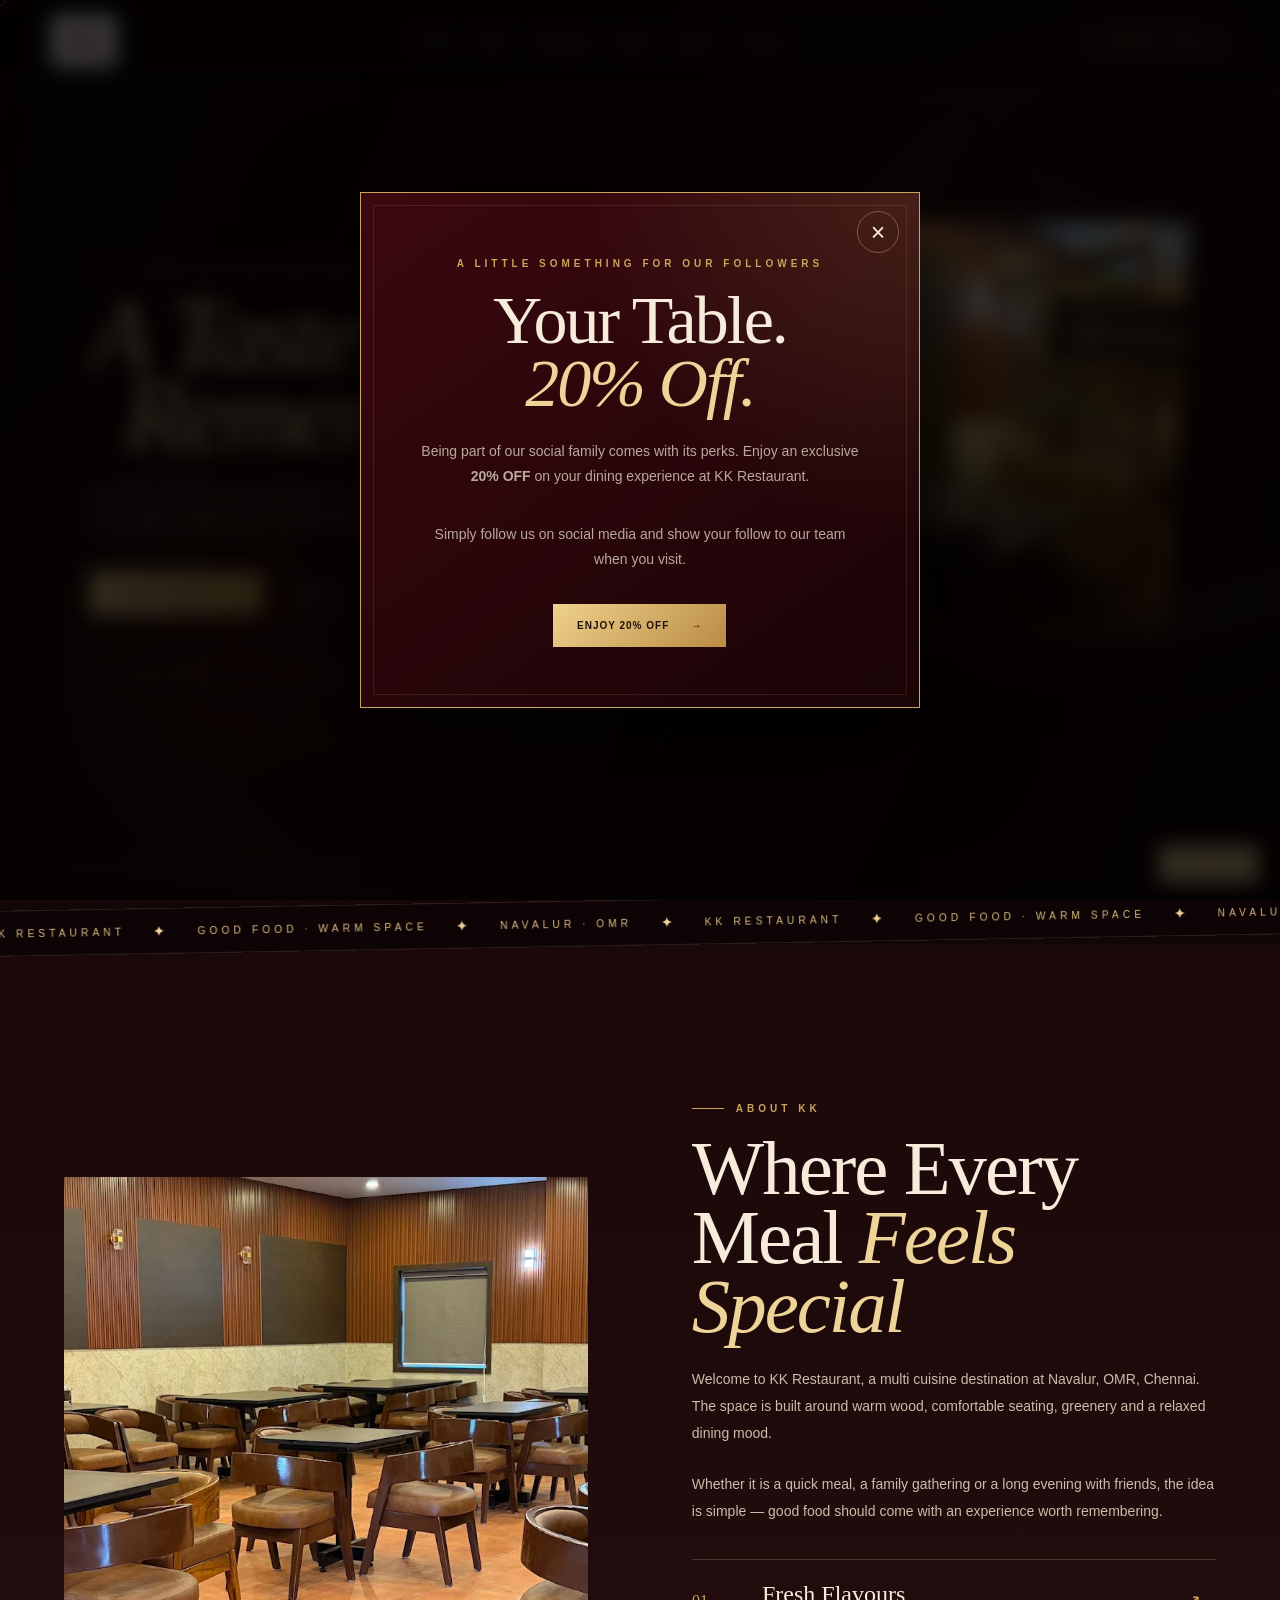
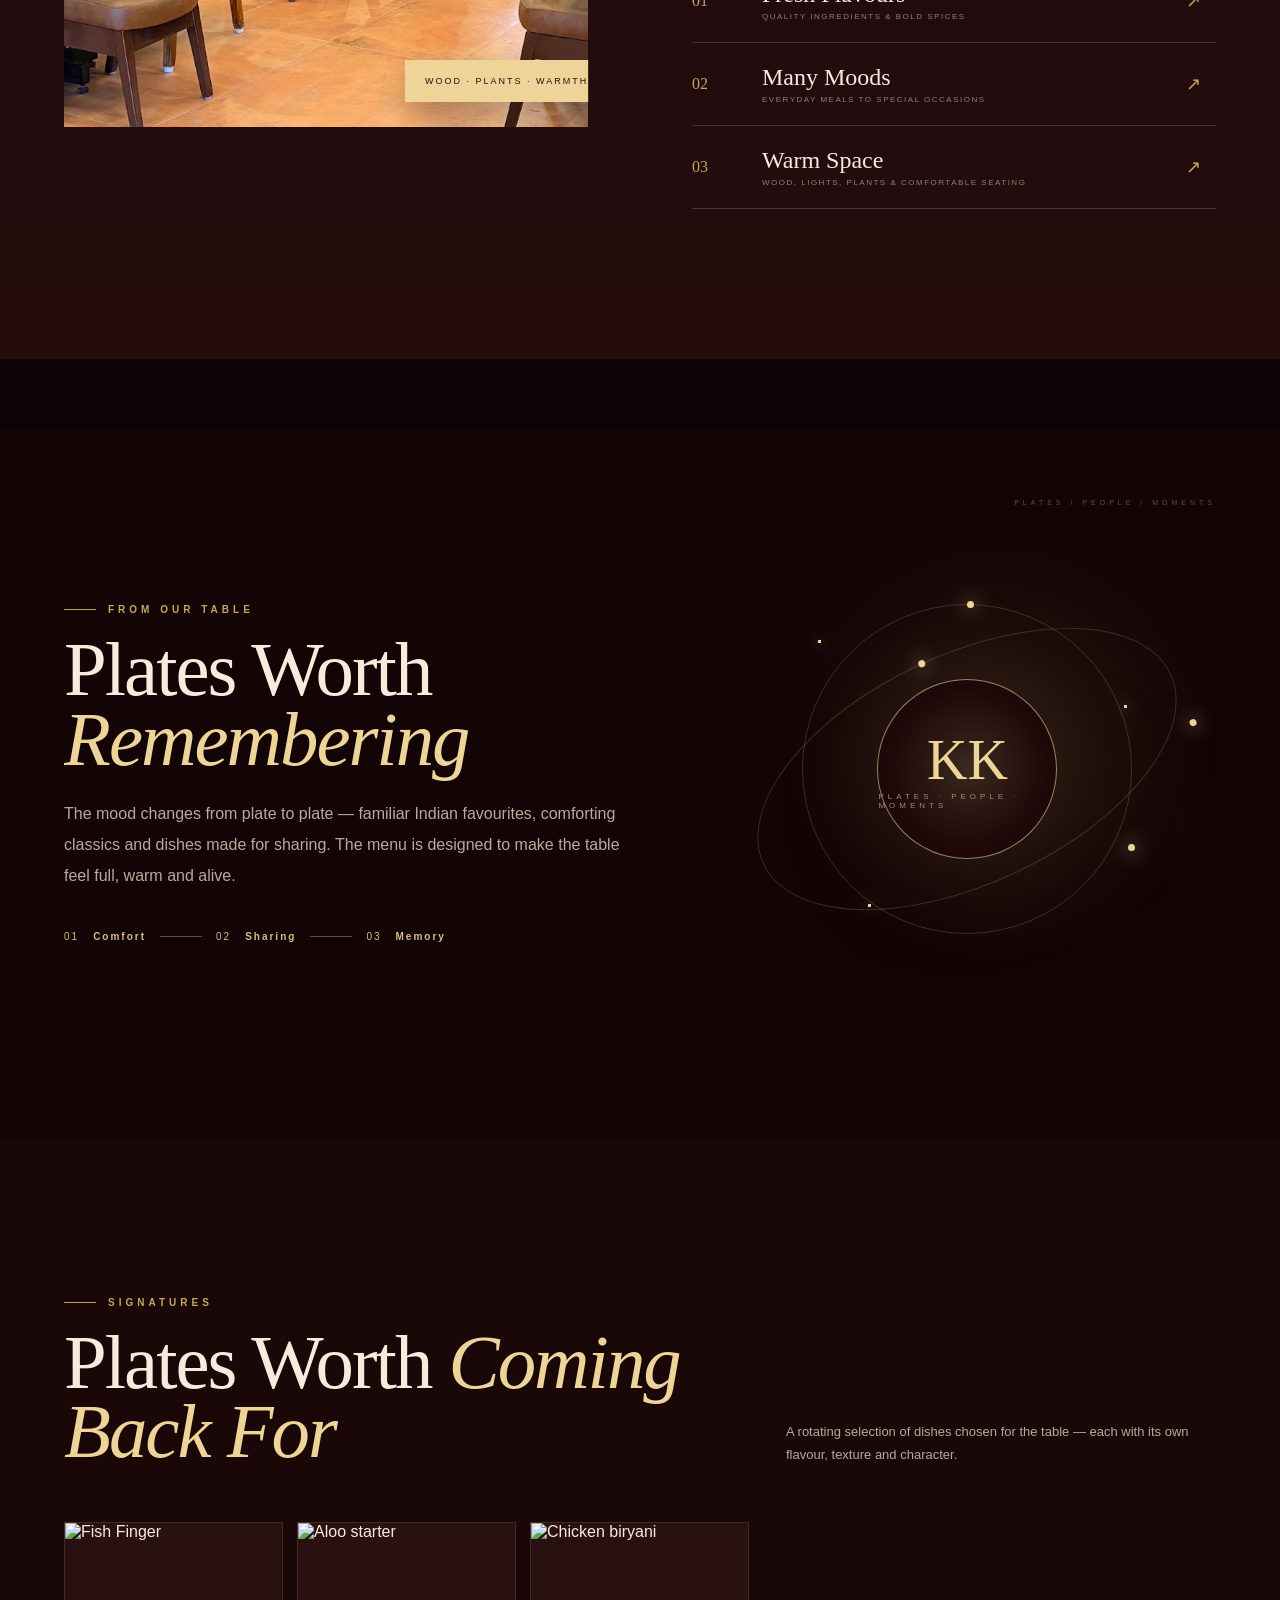
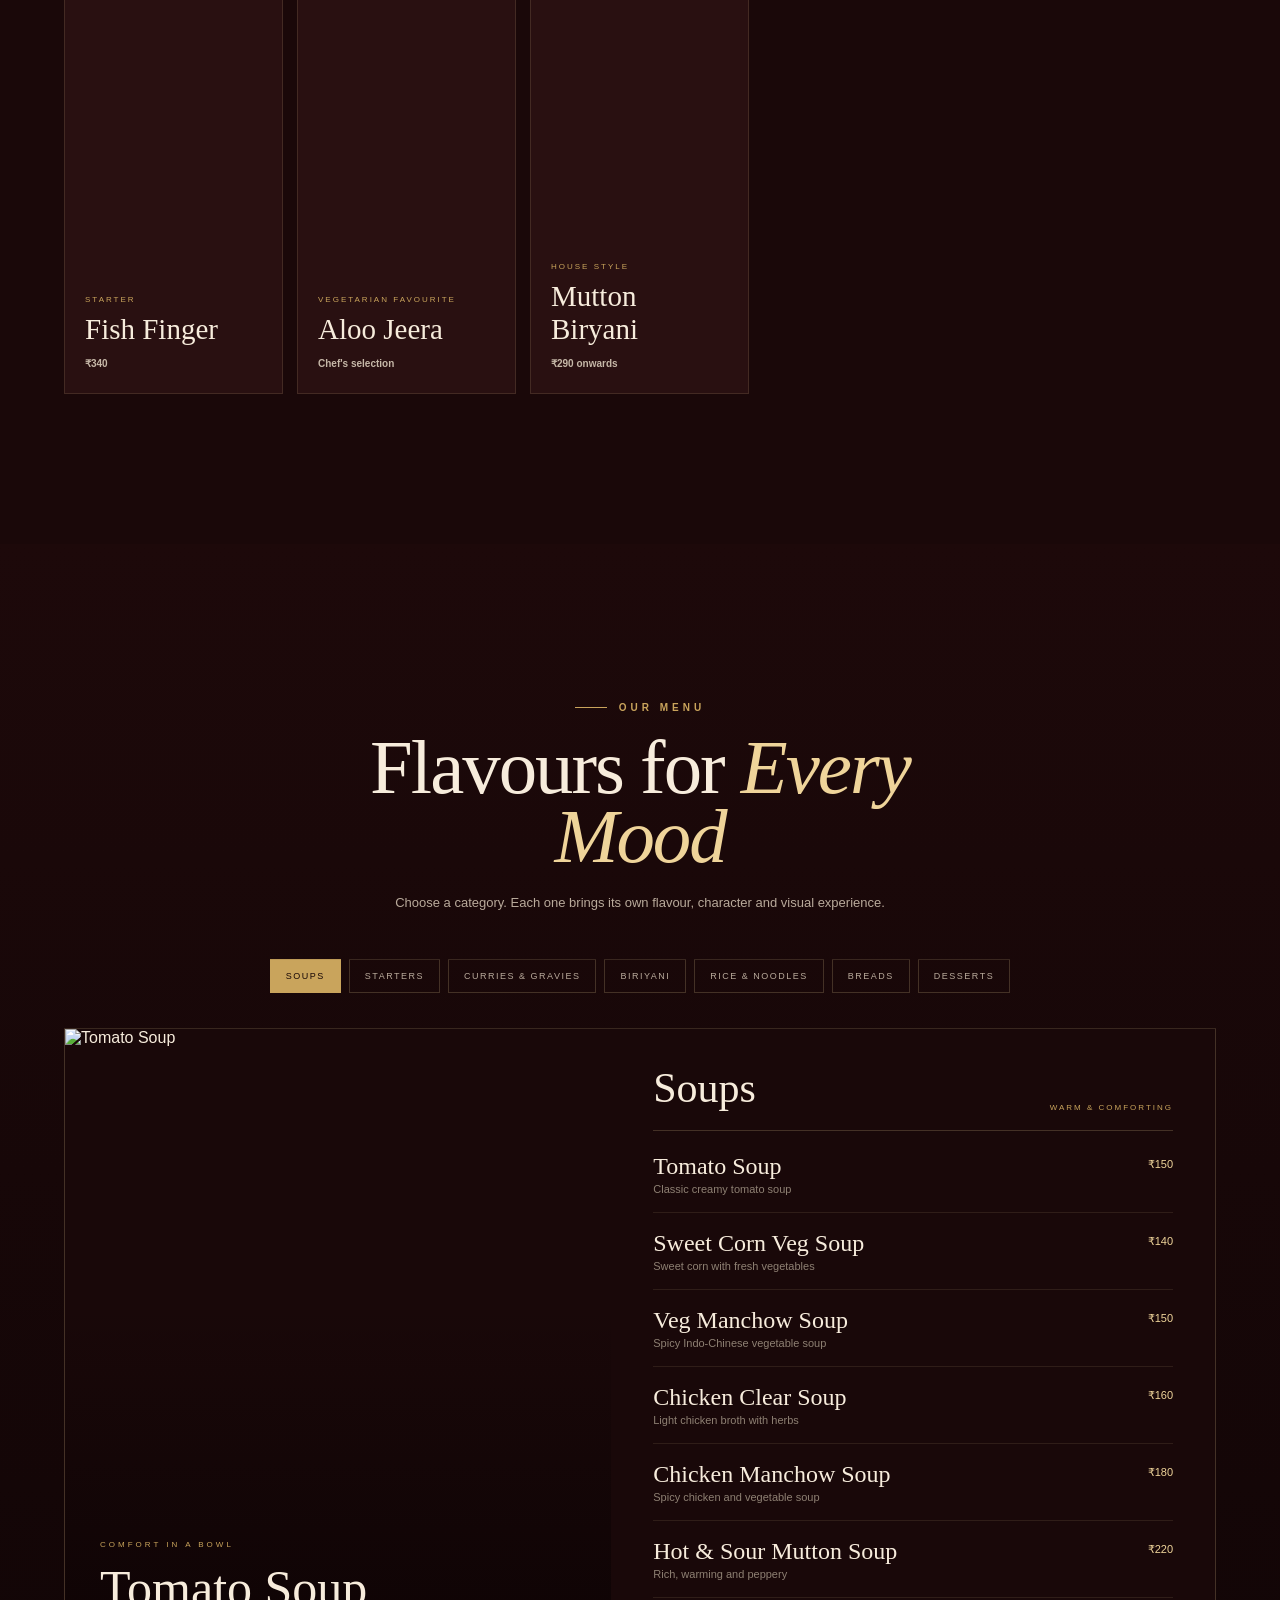
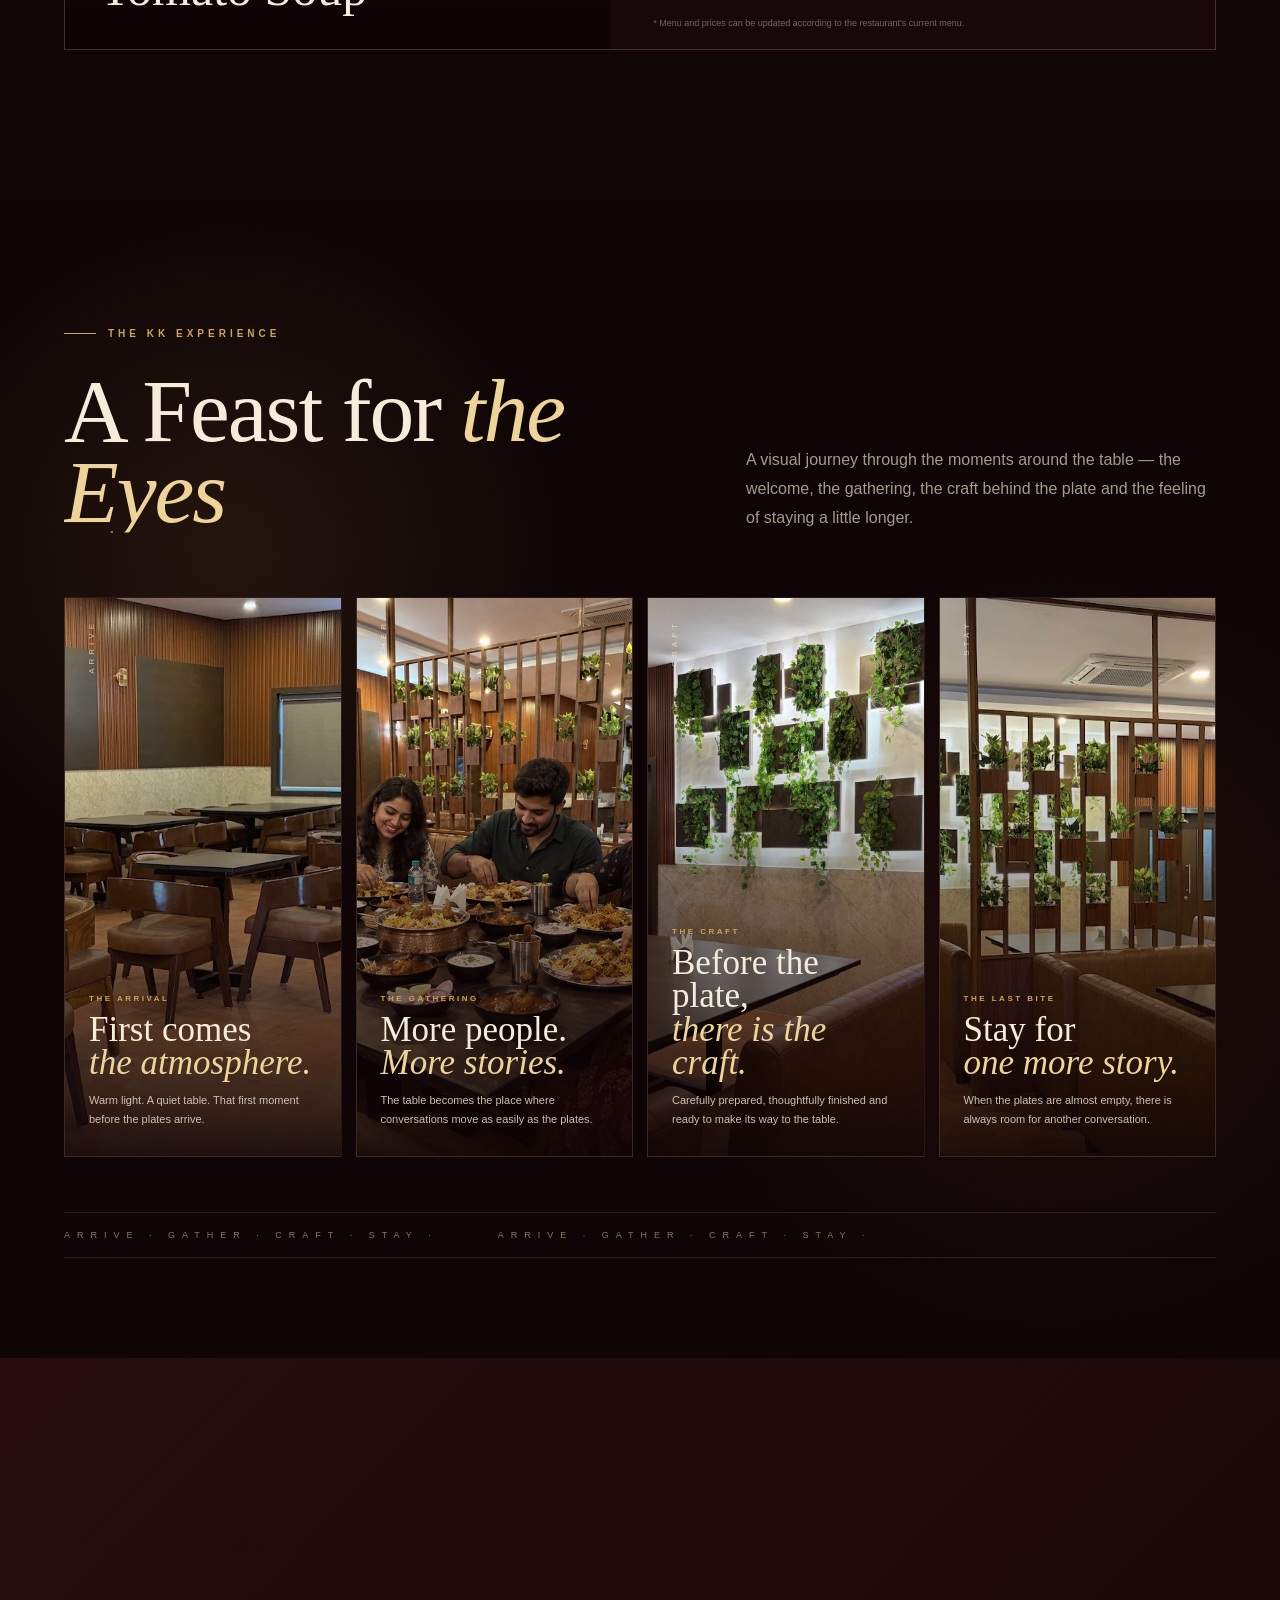
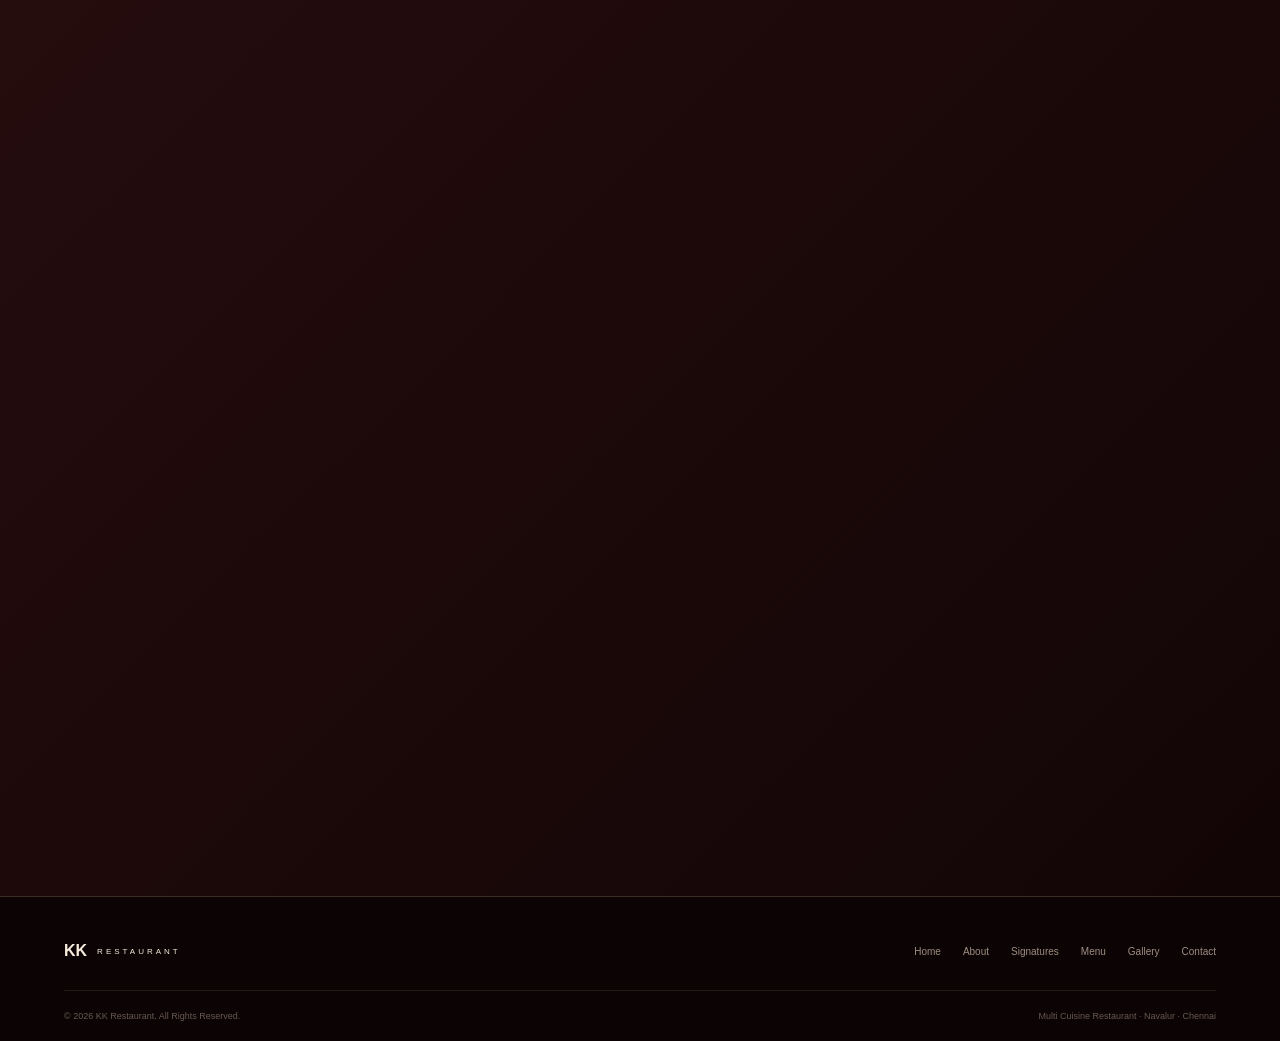
==== commit 36d7facb: "Add files via upload" ====
--- a/index.html
+++ b/index.html
@@ -1,520 +1,21 @@
 <!DOCTYPE html>
 <html lang="en">
 <head>
+
     <meta charset="UTF-8">
-    <meta name="viewport" content="width=device-width,initial-scale=1.0">
+
+    <meta
+            name="viewport"
+            content="width=device-width, initial-scale=1.0"
+    >
+
     <title>KK Restaurant | Navalur, OMR</title>
-    <meta name="description" content="KK Restaurant — Multi Cuisine Restaurant at Navalur, OMR, Chennai">
-    <link rel="preconnect" href="https://fonts.googleapis.com">
-    <link rel="preconnect" href="https://fonts.gstatic.com" crossorigin>
-    <link href="https://fonts.googleapis.com/css2?family=Cormorant+Garamond:wght@400;500;600;700&family=DM+Sans:wght@300;400;500;600;700&display=swap"
-          rel="stylesheet">
-    <style>
-        :root{--ink:#120607;--ink2:#220b0c;--maroon:#3a1011;--gold:#c9a45c;--gold2:#efd49a;--cream:#f7ecdc;--muted:#b9a99a;--line:rgba(239,212,154,.2)}
-        *{box-sizing:border-box;margin:0;padding:0}html{scroll-behavior:smooth}body{background:var(--ink);color:var(--cream);font-family:"DM Sans",sans-serif;overflow-x:hidden}a{text-decoration:none;color:inherit}img{width:100%;display:block}button{font:inherit}section{position:relative;overflow:hidden}.container{width:min(1380px,90%);margin:auto}h1,h2,h3,h4{font-family:"Cormorant Garamond",serif;font-weight:500}h1{font-size:clamp(60px,8vw,125px);line-height:.84;letter-spacing:-3px}h2{font-size:clamp(48px,6vw,88px);line-height:.9;letter-spacing:-2px}h1 span,h2 span{color:var(--gold2);font-style:italic}.eyebrow{display:inline-flex;align-items:center;gap:12px;color:var(--gold);font-size:10px;letter-spacing:4px;font-weight:700;margin-bottom:20px}.eyebrow:before{content:"";width:32px;height:1px;background:var(--gold)}
-        /* NAV */
-        .navbar{position:fixed;z-index:1000;top:0;left:0;width:100%;background:rgba(18,5,6,.72);backdrop-filter:blur(18px);border-bottom:1px solid rgba(239,212,154,.12)}.nav-inner{width:min(1400px,92%);height:82px;margin:auto;display:flex;align-items:center;justify-content:space-between}.logo{display:flex;align-items:center;gap:10px;color:var(--gold2)}.logo-mark{font:35px/1 "Cormorant Garamond"}.logo-text{font-size:8px;letter-spacing:4px}nav{display:flex;gap:30px}nav a{font-size:11px;color:#ddcfbf;position:relative}nav a:after{content:"";position:absolute;left:0;bottom:-8px;width:0;height:1px;background:var(--gold);transition:.3s}nav a:hover{color:var(--gold2)}nav a:hover:after{width:100%}.reserve{border:1px solid var(--gold);padding:12px 20px;color:var(--gold2);font-size:10px;letter-spacing:1px;transition:.35s}.reserve:hover{background:var(--gold);color:var(--ink)}
-        /* HERO */
-        .hero{min-height:100vh;display:flex;align-items:center;background:#170708}.hero-bg{position:absolute;inset:0;background:radial-gradient(circle at 78% 38%,rgba(201,164,92,.16),transparent 20%),radial-gradient(circle at 18% 72%,rgba(91,35,25,.34),transparent 26%),linear-gradient(115deg,#110405 0%,#22090b 48%,#130506 100%);overflow:hidden}.hero-bg:before{content:"";position:absolute;inset:-20%;background:repeating-linear-gradient(115deg,transparent 0 70px,rgba(239,212,154,.035) 71px,transparent 72px);animation:heroLines 18s linear infinite}.hero-bg:after{content:"";position:absolute;width:40vw;height:40vw;border:1px solid rgba(239,212,154,.08);border-radius:50%;right:-10vw;top:8vh;box-shadow:0 0 0 60px rgba(239,212,154,.025),0 0 0 120px rgba(239,212,154,.015);animation:orbitSlow 20s linear infinite}.dots{position:absolute;inset:0;opacity:.08;background-image:radial-gradient(var(--gold) 1px,transparent 1px);background-size:28px 28px;animation:drift 18s linear infinite}.hero-content{position:relative;z-index:3;width:min(1380px,88%);margin:0 0 0 6%;max-width:800px;padding-top:40px;animation:up 1s ease both}.hero-content p{max-width:530px;color:#d0c0ae;line-height:1.85;font-size:14px;margin-top:28px}.actions{display:flex;gap:15px;align-items:center;margin-top:38px}.gold-btn{display:inline-flex;align-items:center;gap:22px;background:linear-gradient(135deg,#efd28e,#b98b43);color:#241008;padding:16px 24px;font-size:10px;font-weight:700;letter-spacing:1px;transition:.35s}.gold-btn:hover{transform:translateY(-4px);box-shadow:0 18px 50px rgba(201,164,92,.25)}.text-btn{font-size:10px;padding:15px;border-bottom:1px solid rgba(239,212,154,.5)}.hero-visual{position:absolute;z-index:3;right:6%;top:50%;transform:translateY(-50%);width:min(400px,32vw);aspect-ratio:1/1.15;animation:visualIn 1.2s .15s ease both}.hero-frame{position:absolute;inset:0 0 9% 10%;overflow:hidden;border:1px solid rgba(239,212,154,.45);box-shadow:25px 30px 70px rgba(0,0,0,.42)}.hero-frame img{height:100%;object-fit:cover;transition:1s}.hero-frame:hover img{transform:scale(1.07)}.hero-frame:after{content:"";position:absolute;inset:0;background:linear-gradient(180deg,transparent 48%,rgba(16,4,5,.85))}.hero-label{position:absolute;z-index:2;bottom:8%;left:8%;font-size:9px;letter-spacing:3px;color:var(--gold2)}.stamp{position:absolute;z-index:8;left:3%;top:10%;width:88px;height:88px;display:grid;place-items:center;background:rgba(20,6,7,.82);border:1px solid rgba(239,212,154,.5);backdrop-filter:blur(8px);font:25px "Cormorant Garamond";color:var(--gold2);animation:float 4s ease-in-out infinite}.stamp:before,.stamp:after{content:"";position:absolute;width:8px;height:8px;border:1px solid var(--gold)}.stamp:before{left:-5px;top:-5px}.stamp:after{right:-5px;bottom:-5px}.scroll{position:absolute;z-index:4;bottom:28px;left:5%;display:flex;align-items:center;gap:13px;color:#9a8a7b;font-size:8px;letter-spacing:3px}.scroll i{display:block;width:70px;height:1px;background:var(--gold)}
-        /* ABOUT */
-        .about{padding:150px 0;background:linear-gradient(180deg,#1b0809,#250d0e)}.about-grid{display:grid;grid-template-columns:1fr 1fr;gap:9%;align-items:center}.about-image{position:relative}.about-image:before{content:"";position:absolute;inset:-18px 18px 18px -18px;border:1px solid rgba(201,164,92,.35);z-index:0}.about-image img{position:relative;z-index:1;aspect-ratio:1/1.05;object-fit:cover}.about-image .mini-tag{position:absolute;z-index:3;right:-20px;bottom:25px;background:var(--gold2);color:#25100b;padding:16px 20px;font-size:9px;letter-spacing:2px;box-shadow:0 15px 35px rgba(0,0,0,.3)}.about-copy p{color:#cbbcab;line-height:1.9;font-size:14px;margin:25px 0}.feature-list{margin-top:35px;border-top:1px solid var(--line)}.feature{display:grid;grid-template-columns:55px 1fr 30px;gap:15px;align-items:center;padding:21px 0;border-bottom:1px solid var(--line);transition:.35s}.feature:hover{padding-left:12px;background:rgba(239,212,154,.025)}.feature-num{color:var(--gold);font:16px "Cormorant Garamond"}.feature strong{display:block;font:24px "Cormorant Garamond"}.feature small{display:block;color:#8f8073;font-size:8px;letter-spacing:1.5px;margin-top:4px}.feature-arrow{color:var(--gold);font-size:18px}
-        /* EXPERIENCE */
-        .experience{padding:100px 0;background:#160708}.experience-wrap{display:grid;grid-template-columns:1.05fr .95fr;min-height:540px;border:1px solid var(--line);background:linear-gradient(120deg,#241010,#160708)}.experience-image{position:relative;min-height:500px;overflow:hidden}.experience-image img{height:100%;object-fit:cover;transition:1s}.experience-image:hover img{transform:scale(1.05)}.experience-image:after{content:"";position:absolute;inset:0;background:linear-gradient(90deg,transparent 55%,#160708 100%)}.experience-copy{padding:70px 8% 60px}.pills{display:flex;flex-wrap:wrap;gap:8px;margin-top:28px}.pill{border:1px solid var(--line);padding:9px 12px;color:#a99889;font-size:8px;letter-spacing:1.5px}
-        /* SIGNATURES */
-        .specials{padding:150px 0;background:#1a0809}.special-head{display:flex;justify-content:space-between;gap:40px;align-items:end;margin-bottom:55px}.special-head p{max-width:430px;color:#b8a99a;line-height:1.8;font-size:13px}.special-grid{display:grid;grid-template-columns:repeat(5,1fr);gap:14px}.special-card{position:relative;min-height:470px;overflow:hidden;background:#291011;border:1px solid rgba(239,212,154,.13);transition:transform .15s ease,box-shadow .4s}.special-card:hover{box-shadow:0 30px 60px rgba(0,0,0,.35)}.special-card img{height:100%;min-height:470px;object-fit:cover;transition:1s}.special-card:hover img{transform:scale(1.08)}.special-card:after{content:"";position:absolute;inset:0;background:linear-gradient(180deg,transparent 35%,rgba(15,3,4,.9) 100%)}.special-info{position:absolute;z-index:2;left:20px;right:20px;bottom:22px}.special-info span{font-size:8px;letter-spacing:2px;color:var(--gold)}.special-info h3{font-size:29px;margin:7px 0}.special-info strong{font-size:10px;color:#c6b8a8}
-        /* MENU */
-        .menu{padding:150px 0;background:linear-gradient(180deg,#1d090a,#110506)}.menu-head{text-align:center;max-width:720px;margin:0 auto 45px}.menu-head p{color:#b9aa9b;line-height:1.8;margin-top:20px;font-size:13px}.tabs{display:flex;justify-content:center;flex-wrap:wrap;gap:8px;margin-bottom:35px}.tab{cursor:pointer;background:transparent;border:1px solid var(--line);color:#b9aa9b;padding:11px 15px;font-size:9px;letter-spacing:1.5px;transition:.3s}.tab:hover,.tab.active{background:var(--gold);border-color:var(--gold);color:#180807}.menu-stage{display:grid;grid-template-columns:.95fr 1.05fr;min-height:620px;border:1px solid var(--line);background:#190809}.menu-photo{position:relative;min-height:620px;overflow:hidden}.menu-photo img{height:100%;object-fit:cover;transition:opacity .35s,transform .8s}.menu-photo:after{content:"";position:absolute;inset:0;background:linear-gradient(180deg,transparent 45%,rgba(13,3,4,.9))}.menu-photo-copy{position:absolute;z-index:2;left:35px;bottom:32px}.menu-photo-copy small{font-size:8px;letter-spacing:3px;color:var(--gold)}.menu-photo-copy h3{font-size:50px;margin-top:8px}.menu-content{padding:35px 42px;overflow:auto;max-height:620px}.panel{display:none}.panel.active{display:block;animation:fade .45s ease}.menu-title{display:flex;justify-content:space-between;align-items:end;padding-bottom:18px;border-bottom:1px solid var(--line);margin-bottom:5px}.menu-title h3{font-size:42px}.menu-title small{font-size:8px;color:var(--gold);letter-spacing:2px}.item{display:flex;justify-content:space-between;gap:20px;padding:17px 0;border-bottom:1px solid rgba(239,212,154,.1);transition:.3s}.item:hover{padding-left:10px;background:rgba(239,212,154,.025)}.item h4{font-size:24px}.item p{font-size:11px;color:#8e8073;margin-top:3px}.price{white-space:nowrap;color:var(--gold2);font-size:11px;padding-top:5px}.menu-note{color:#75675e;font-size:9px;line-height:1.6;margin-top:18px}
-        /* GALLERY */
-        .gallery{padding:150px 0;background:#100506}.gallery-head{display:flex;justify-content:space-between;gap:40px;align-items:end;margin-bottom:50px}.gallery-head p{max-width:440px;color:#ad9d8e;line-height:1.8;font-size:13px}.mosaic{display:grid;grid-template-columns:1.45fr .7fr .7fr;grid-template-rows:270px 270px;gap:12px}.tile{position:relative;overflow:hidden;background:#220b0c;border:1px solid rgba(239,212,154,.1)}.tile img{height:100%;object-fit:cover;transition:1s}.tile:hover img{transform:scale(1.08)}.tile:after{content:"";position:absolute;inset:0;background:linear-gradient(180deg,transparent 45%,rgba(10,2,3,.85))}.tile label,.tile span{position:absolute;z-index:2;left:18px;bottom:17px;color:#f2dfbd;font-size:8px;letter-spacing:2px}.tile-main{grid-row:1/3}.tile-wide{grid-column:2/4}.tile-tall{grid-column:3}.tile-dining{grid-column:2}.tile-dessert{grid-column:3}
-        /* CONTACT */
-        .contact{padding:130px 0;background:linear-gradient(135deg,#270d0e,#120506)}.contact-grid{display:grid;grid-template-columns:1fr 1fr;gap:8%;align-items:center}.contact-copy p{color:#b8a99a;line-height:1.8;margin:25px 0;max-width:520px}.contact-cards{display:grid;grid-template-columns:1fr 1fr;gap:12px}.contact-card{padding:28px;border:1px solid var(--line);background:rgba(255,255,255,.02);min-height:145px}.contact-card small{font-size:8px;letter-spacing:2px;color:var(--gold)}.contact-card p{font-size:12px;line-height:1.8;color:#cbbbaa;margin-top:15px}.whatsapp{position:fixed;z-index:999;right:22px;bottom:18px;background:var(--gold2);color:#1d0a07;padding:13px 18px;font-size:9px;letter-spacing:1.5px;box-shadow:0 10px 35px rgba(0,0,0,.3)}
-        /* FOOTER */
-        footer{background:#0c0304;border-top:1px solid var(--line);padding:45px 0 20px}.footer-top{display:flex;justify-content:space-between;align-items:center}.footer-logo strong{font:42px "Cormorant Garamond";color:var(--gold2)}.footer-logo small{font-size:8px;letter-spacing:3px;margin-left:8px}.footer-links{display:flex;gap:22px;color:#9d8e80;font-size:10px}.footer-bottom{display:flex;justify-content:space-between;border-top:1px solid rgba(239,212,154,.1);margin-top:30px;padding-top:20px;color:#665950;font-size:9px}
-        /* REVEAL / MOTION */
-        .reveal{opacity:0;transform:translateY(35px);transition:opacity .8s ease,transform .8s ease}.reveal.show{opacity:1;transform:none}.shine{position:absolute;z-index:5;top:0;left:-100%;width:45%;height:100%;background:linear-gradient(90deg,transparent,rgba(255,255,255,.12),transparent);transform:skewX(-20deg);animation:shine 7s infinite}.cursor{position:fixed;z-index:2000;width:180px;height:180px;border-radius:50%;pointer-events:none;background:radial-gradient(circle,rgba(201,164,92,.08),transparent 65%);transform:translate(-50%,-50%)}
-        @keyframes heroZoom{to{transform:scale(1.1)}}@keyframes drift{to{background-position:140px 80px}}@keyframes up{from{opacity:0;transform:translateY(35px)}to{opacity:1;transform:none}}@keyframes visualIn{from{opacity:0;transform:translate(35px,-50%)}to{opacity:1;transform:translate(0,-50%)}}@keyframes float{50%{transform:translateY(-9px) rotate(1deg)}}@keyframes fade{from{opacity:0;transform:translateY(10px)}to{opacity:1;transform:none}}@keyframes shine{0%,55%{left:-100%}75%,100%{left:140%}}
-        @media(max-width:1050px){nav{gap:17px}.special-grid{grid-template-columns:repeat(3,1fr)}.special-card:nth-child(4),.special-card:nth-child(5){display:none}.hero-visual{right:3%;width:40vw}.about-grid,.experience-wrap,.contact-grid,.menu-stage{grid-template-columns:1fr}.experience-image{min-height:420px}.menu-photo{min-height:450px}.menu-content{max-height:none}.mosaic{grid-template-columns:1fr 1fr;grid-template-rows:300px 220px 220px}.tile-main{grid-row:auto;grid-column:1/3}.tile-wide{grid-column:auto}.tile-dining,.tile-dessert{grid-column:auto}}
-        @media(max-width:760px){.nav-inner{height:70px}.logo-mark{font-size:30px}.reserve{display:none}nav{display:none}.hero{min-height:900px}.hero-content{padding-top:100px}.hero-visual{position:absolute;top:auto;bottom:45px;right:5%;width:58vw;transform:none}.hero-visual{animation:none}.stamp{width:65px;height:65px;font-size:19px}.about,.specials,.menu,.gallery{padding:100px 0}.about-grid{gap:55px}.special-head,.gallery-head,.footer-top,.footer-bottom{display:block}.special-head p,.gallery-head p{margin-top:22px}.special-grid{grid-template-columns:1fr 1fr}.special-card{min-height:340px}.special-card img{min-height:340px}.special-card:nth-child(4),.special-card:nth-child(5){display:block}.menu-content{padding:28px 22px}.contact-cards{grid-template-columns:1fr}.footer-links{margin-top:25px;flex-wrap:wrap}.footer-bottom p+p{margin-top:10px}.mosaic{display:grid;grid-template-columns:1fr 1fr;grid-template-rows:240px 240px 240px}.tile-main{grid-column:1/3}.tile-wide{grid-column:auto}.experience-copy{padding:50px 25px}}
-        @media(max-width:480px){h1{font-size:56px}.hero-visual{width:68vw}.special-grid{grid-template-columns:1fr}.special-card{min-height:390px}.special-card img{min-height:390px}.mosaic{grid-template-columns:1fr;grid-template-rows:280px repeat(4,230px)}.tile-main,.tile-wide,.tile-dining,.tile-dessert{grid-column:auto}.item h4{font-size:21px}.menu-title h3{font-size:35px}}
-
-        /* === SIGNATURE MOTION SYSTEM === */
-        .section-gap{height:70px;background:#0f0405}.motion-rail{position:relative;z-index:5;overflow:hidden;border-top:1px solid rgba(239,212,154,.12);border-bottom:1px solid rgba(239,212,154,.12);background:#0f0405;transform:rotate(-1deg) scale(1.02);margin:0;padding:14px 0}.motion-track{display:flex;width:max-content;align-items:center;gap:28px;white-space:nowrap;animation:marquee 22s linear infinite;font-size:10px;letter-spacing:4px;color:#d8bd84}.motion-track b{font-size:13px;color:#efd49a}.plates-section{position:relative;overflow:hidden;background:radial-gradient(circle at 78% 45%,rgba(201,164,92,.12),transparent 20%),#130506}.plates-wrap{min-height:600px;display:grid;grid-template-columns:1fr .85fr;align-items:center;gap:70px}.plates-copy p{max-width:600px;color:#b9aa9b;line-height:1.95;margin-top:24px}.plate-line{display:flex;align-items:center;gap:14px;margin-top:40px;color:#d9bd82;font-size:10px;letter-spacing:2px}.plate-line i{width:42px;height:1px;background:rgba(239,212,154,.35)}.plates-art{position:relative;height:430px;display:grid;place-items:center}.plate-center{width:190px;height:190px;border-radius:50%;border:1px solid rgba(239,212,154,.6);display:flex;flex-direction:column;justify-content:center;align-items:center;background:radial-gradient(circle,rgba(239,212,154,.12),rgba(30,7,8,.9) 65%);box-shadow:0 0 80px rgba(201,164,92,.1);animation:pulsePlate 4s ease-in-out infinite}.plate-center span{font:70px 'Cormorant Garamond';color:#efd49a;line-height:.8}.plate-center small{font-size:7px;letter-spacing:2px;color:#a99682;margin-top:14px}.plate-orbit{position:absolute;border:1px solid rgba(239,212,154,.2);border-radius:50%;animation:spin 16s linear infinite}.orbit-one{width:300px;height:300px}.orbit-two{width:390px;height:390px;border-style:dashed;animation-duration:28s;animation-direction:reverse}.plate-orbit:before,.plate-orbit:after{content:"";position:absolute;width:7px;height:7px;border-radius:50%;background:#efd49a;box-shadow:0 0 18px #efd49a}.plate-orbit:before{top:-4px;left:50%}.plate-orbit:after{bottom:25%;right:-4px}.spark{position:absolute;width:3px;height:3px;background:#efd49a;box-shadow:0 0 14px #efd49a;animation:floatSpark 5s ease-in-out infinite}.spark-a{left:20%;top:20%}.spark-b{right:18%;top:35%;animation-delay:1s}.spark-c{left:30%;bottom:18%;animation-delay:2s}.ambience-mosaic .tile img{filter:saturate(.86) contrast(1.02)}.ambience-mosaic .tile:hover{transform:translateY(-6px) rotate(.25deg);transition:.5s}.ambience-mosaic .tile{transition:.5s}.reveal{clip-path:inset(0 0 14% 0);opacity:0;transform:translateY(35px);transition:opacity .8s ease,transform .9s cubic-bezier(.2,.8,.2,1),clip-path 1s ease}.reveal.show{clip-path:inset(0);opacity:1;transform:none}.special-card,.tile,.gold-btn,.text-btn,.feature{will-change:transform}.hero-content h1{animation:textReveal 1.2s .15s both}.hero-content p{animation:textReveal 1s .4s both}.actions{animation:textReveal 1s .55s both}.hero-frame{animation:frameBreath 7s ease-in-out infinite}.hero-frame:before{content:"";position:absolute;z-index:4;inset:0;background:linear-gradient(110deg,transparent 35%,rgba(255,240,195,.18) 50%,transparent 65%);transform:translateX(-120%);animation:scan 7s ease-in-out infinite}.hero-label{animation:labelFloat 3.5s ease-in-out infinite}.feature:hover{transform:translateX(10px);background:rgba(239,212,154,.035)}
-        @keyframes marquee{to{transform:translateX(-50%)}}@keyframes heroLines{to{transform:translate3d(80px,40px,0)}}@keyframes orbitSlow{to{transform:rotate(360deg)}}@keyframes spin{to{transform:rotate(360deg)}}@keyframes pulsePlate{0%,100%{transform:scale(1);box-shadow:0 0 80px rgba(201,164,92,.08)}50%{transform:scale(1.06);box-shadow:0 0 110px rgba(201,164,92,.18)}}@keyframes floatSpark{0%,100%{transform:translate(0,0);opacity:.35}50%{transform:translate(28px,-22px);opacity:1}}@keyframes textReveal{from{opacity:0;transform:translateY(24px);filter:blur(8px)}to{opacity:1;transform:none;filter:blur(0)}}@keyframes frameBreath{0%,100%{transform:translateY(0)}50%{transform:translateY(-8px)}}@keyframes scan{0%,45%{transform:translateX(-120%)}70%,100%{transform:translateX(120%)}}@keyframes labelFloat{50%{transform:translateY(-4px)}}
-        @media(max-width:900px){.hero-content{margin:0 auto;width:88%;max-width:700px}.hero-visual{right:5%;width:42vw}.plates-wrap{grid-template-columns:1fr}.plates-art{height:360px}.motion-track{animation-duration:16s}}
-
-        .hero-side-word{position:absolute;left:-72px;top:18%;display:flex;flex-direction:column;gap:9px;writing-mode:vertical-rl;transform:rotate(180deg);font-size:7px;letter-spacing:5px;color:rgba(239,212,154,.45);overflow:hidden;height:190px}.hero-side-word span{animation:wordDrift 6s ease-in-out infinite}.hero-side-word span:nth-child(2){animation-delay:1.2s}.hero-side-word span:nth-child(3){animation-delay:2.4s}.hero-content:after{content:"";position:absolute;left:-28px;top:0;width:1px;height:115px;background:linear-gradient(transparent,#efd49a,transparent);animation:linePulse 3.5s ease-in-out infinite}.hero-frame{border-radius:2px}.hero-frame:after{mix-blend-mode:normal}.motion-rail{margin-top:-1px}.motion-rail:before{content:"";position:absolute;inset:0;background:linear-gradient(90deg,transparent,rgba(239,212,154,.06),transparent);animation:railSweep 5s ease-in-out infinite}.plates-section{padding:40px 0 70px}.plates-wrap{position:relative}.plates-wrap:before{content:"PLATES / PEOPLE / MOMENTS";position:absolute;right:0;top:30px;font-size:7px;letter-spacing:4px;color:rgba(239,212,154,.35);animation:microFloat 5s ease-in-out infinite}.plates-art{filter:drop-shadow(0 25px 40px rgba(0,0,0,.25))}.plates-copy h2{max-width:650px}.plates-copy h2 span{display:block}.ambience-mosaic .tile-main{grid-row:1/3}.ambience-mosaic .tile-wide{grid-column:2/4}.ambience-mosaic .tile-dining{grid-column:2}.ambience-mosaic .tile-dessert{grid-column:3}.ambience-mosaic .tile span{transition:transform .5s ease;transform:translateY(8px)}.ambience-mosaic .tile:hover span{transform:translateY(0)}
-        @keyframes wordDrift{0%,100%{opacity:.25;transform:translateY(0)}50%{opacity:1;transform:translateY(-16px)}}@keyframes linePulse{0%,100%{height:70px;opacity:.3}50%{height:150px;opacity:1}}@keyframes railSweep{0%{transform:translateX(-120%)}60%,100%{transform:translateX(120%)}}@keyframes microFloat{50%{transform:translateY(-7px);opacity:.7}}
-        @media(max-width:900px){.hero-side-word{display:none}.hero-content:after{display:none}.plates-wrap:before{display:none}.hero-content{margin:0 auto;width:88%}.hero-visual{right:5%;width:42vw}}
-
-        .plates-photo{position:absolute;width:170px;height:220px;right:12%;top:48%;transform:translateY(-50%) rotate(5deg);overflow:hidden;border:1px solid rgba(239,212,154,.28);opacity:.34;box-shadow:0 20px 45px rgba(0,0,0,.4);z-index:0}.plates-photo img{width:100%;height:100%;object-fit:cover;filter:sepia(.2) saturate(.65)}.plate-orbit,.plate-center,.spark{z-index:2}.plates-photo:after{content:"";position:absolute;inset:0;background:linear-gradient(145deg,rgba(19,5,6,.2),rgba(19,5,6,.75))}@media(max-width:900px){.plates-photo{right:8%;width:130px;height:170px}}
-
-
-        /* ===== KK RITUAL — IMAGE-FREE VISUAL STORY ===== */
-        .ritual-section{padding:120px 0 100px;overflow:hidden;position:relative}
-        .ritual-section:before{content:"";position:absolute;inset:0;background:
-         radial-gradient(circle at 18% 30%,rgba(210,165,82,.10),transparent 25%),
-         radial-gradient(circle at 82% 65%,rgba(126,58,34,.13),transparent 30%);
-        pointer-events:none}
-        .ritual-head{display:flex;justify-content:space-between;align-items:flex-end;gap:50px;margin-bottom:65px}
-        .ritual-head h2{font-size:clamp(58px,7vw,110px);line-height:.9;margin:12px 0 0}
-        .ritual-head h2 span{font-style:italic;color:#efd49a}
-        .ritual-head p{max-width:470px;color:rgba(245,235,215,.65);line-height:1.8;margin:0}
-        .ritual-stage{display:grid;grid-template-columns:repeat(4,1fr);gap:14px;position:relative}
-        .ritual-line{position:absolute;left:5%;right:5%;top:48%;height:1px;background:linear-gradient(90deg,transparent,#9e7941,transparent);opacity:.35}
-        .ritual-card{min-height:510px;position:relative;overflow:hidden;padding:30px 26px 28px;border:1px solid rgba(239,212,154,.14);background:linear-gradient(145deg,rgba(72,25,20,.48),rgba(22,6,7,.82));transition:transform .7s cubic-bezier(.2,.8,.2,1),border-color .5s,box-shadow .7s}
-        .ritual-card:before{content:"";position:absolute;inset:-40%;background:conic-gradient(from 0deg,transparent,rgba(239,212,154,.09),transparent 20%);animation:ritualSpin 12s linear infinite;pointer-events:none}
-        .ritual-card:hover{transform:translateY(-14px) rotateX(2deg);border-color:rgba(239,212,154,.4);box-shadow:0 30px 70px rgba(0,0,0,.3)}
-        .ritual-number{position:absolute;right:22px;top:20px;font-size:10px;letter-spacing:3px;color:#efd49a}
-        .ritual-tag{position:absolute;left:26px;bottom:112px;font-size:8px;letter-spacing:4px;color:#efd49a}
-        .ritual-card h3{position:absolute;left:26px;bottom:48px;font-family:Georgia,serif;font-size:31px;line-height:1.05;font-weight:400;margin:0;z-index:2}
-        .ritual-card h3 em{color:#efd49a;font-weight:400}
-        .ritual-card p{position:absolute;left:26px;right:25px;bottom:18px;opacity:0;transform:translateY(15px);font-size:11px;line-height:1.5;color:rgba(255,245,225,.72);transition:.55s;z-index:3}
-        .ritual-card:hover p{opacity:1;transform:none}
-        .ritual-word{position:absolute;left:-15px;top:42%;font-size:74px;letter-spacing:-4px;font-weight:800;color:rgba(239,212,154,.035);white-space:nowrap;transform:rotate(-90deg);transform-origin:left top;transition:.7s}
-        .ritual-card:hover .ritual-word{color:rgba(239,212,154,.09);transform:rotate(-90deg) translateX(-10px)}
-        .ritual-orb{position:absolute;width:220px;height:220px;left:50%;top:39%;transform:translate(-50%,-50%);border-radius:50%;border:1px solid rgba(239,212,154,.2);box-shadow:0 0 80px rgba(193,146,67,.08);animation:ritualFloat 5s ease-in-out infinite}
-        .ritual-orb:before,.ritual-orb:after{content:"";position:absolute;border:1px solid rgba(239,212,154,.16);border-radius:50%;inset:22px;animation:ritualSpin 10s linear infinite}
-        .ritual-orb:after{inset:48px;animation-direction:reverse;animation-duration:7s}
-        .ritual-orb i,.ritual-orb b,.ritual-orb span{position:absolute;display:block;border-radius:50%;background:#efd49a;box-shadow:0 0 20px rgba(239,212,154,.6)}
-        .ritual-orb i{width:5px;height:5px;top:8px;left:50%}
-        .ritual-orb b{width:4px;height:4px;right:14px;top:50%}
-        .ritual-orb span{width:7px;height:7px;left:50%;bottom:13px}
-        .plate-orb{border-radius:50% 46% 52% 48%;transform:translate(-50%,-50%) rotate(-8deg);animation:plateFloat 6s ease-in-out infinite}
-        .glow-orb{border:none;background:radial-gradient(circle,rgba(239,212,154,.18),rgba(121,52,29,.08) 38%,transparent 68%);filter:blur(.2px);animation:glowPulse 4s ease-in-out infinite}
-        .glow-orb:before{inset:10px;border-style:dashed}
-        .ripple-orb{border-color:rgba(239,212,154,.3);animation:rippleFloat 5s ease-in-out infinite}
-        .ripple-orb:before{inset:35px}.ripple-orb:after{inset:70px}
-        .ritual-marquee{margin-top:55px;overflow:hidden;white-space:nowrap;border-top:1px solid rgba(239,212,154,.12);border-bottom:1px solid rgba(239,212,154,.12);padding:17px 0;font-size:9px;letter-spacing:7px;color:rgba(239,212,154,.55)}
-        .ritual-marquee span{display:inline-block;animation:ritualMarquee 18s linear infinite;padding-right:60px}
-        @keyframes ritualSpin{to{transform:rotate(360deg)}}@keyframes ritualFloat{0%,100%{transform:translate(-50%,-50%) scale(1)}50%{transform:translate(-50%,-54%) scale(1.045)}}@keyframes plateFloat{0%,100%{transform:translate(-50%,-50%) rotate(-8deg)}50%{transform:translate(-50%,-54%) rotate(5deg)}}@keyframes glowPulse{0%,100%{transform:translate(-50%,-50%) scale(.94);opacity:.7}50%{transform:translate(-50%,-50%) scale(1.08);opacity:1}}@keyframes rippleFloat{0%,100%{transform:translate(-50%,-50%) scale(1)}50%{transform:translate(-50%,-53%) scale(1.06)}}@keyframes ritualMarquee{to{transform:translateX(-50%)}}
-        @media(max-width:900px){
-         .ritual-head{display:block}.ritual-head p{margin-top:25px}
-         .ritual-stage{grid-template-columns:1fr 1fr}.ritual-card{min-height:430px}
-         .ritual-orb{width:170px;height:170px}
-        }
-        @media(max-width:600px){.ritual-stage{grid-template-columns:1fr}.ritual-card{min-height:390px}.ritual-head h2{font-size:58px}}
-        /* ===== KUMO / IMMERSIVE SCROLL INSPIRED MOTION LAYER ===== */
-        .hero{overflow:hidden;isolation:isolate}.hero-content{width:min(1240px,92%);margin-left:7%;max-width:730px}.hero h1{font-size:clamp(72px,8vw,142px);line-height:.78;letter-spacing:-4px}.hero h1 span{display:block;white-space:nowrap}.hero h1 em{display:block;margin-left:34px}.hero-visual{right:7%;width:min(430px,31vw);overflow:visible}.hero-frame{clip-path:polygon(6% 0,100% 0,94% 100%,0 100%);transition:clip-path 1s cubic-bezier(.2,.8,.2,1),transform .7s}.hero-visual:hover .hero-frame{clip-path:polygon(0 4%,96% 0,100% 96%,4% 100%);transform:translateY(-8px) rotate(.7deg)}.hero-scan{position:absolute;inset:-20% -10%;background:linear-gradient(90deg,transparent,rgba(255,225,157,.18),transparent);transform:translateX(-120%) skewX(-15deg);animation:scanHero 5s ease-in-out infinite}.hero-running{overflow:hidden;white-space:nowrap;width:540px;max-width:80vw;margin-top:38px;border-top:1px solid rgba(239,212,154,.16);padding-top:12px}.hero-running span{display:inline-block;font-size:8px;letter-spacing:3px;color:#8f8174;margin-right:14px;animation:microDrift 4s ease-in-out infinite alternate}.hero-running b{color:var(--gold);margin-right:14px}.float-chip{position:absolute;z-index:7;background:rgba(19,5,6,.76);border:1px solid rgba(239,212,154,.28);backdrop-filter:blur(14px);padding:15px 18px;min-width:235px;white-space:nowrap;box-shadow:0 20px 50px rgba(0,0,0,.25);animation:chipFloat 5s ease-in-out infinite}.float-chip small{display:block;color:var(--gold);font-size:7px;letter-spacing:2px}.float-chip strong{display:block;font:16px 'Cormorant Garamond';margin-top:5px;color:#f0dfbd}.chip-one{left:-54px;bottom:18%;transform:rotate(-4deg);min-width:255px}.chip-two{right:-18px;top:17%;transform:rotate(4deg);animation-delay:-2s;min-width:155px}.creative-rail{margin-top:-1px;transform:none!important}.creative-rail .motion-track{animation-duration:28s}.creative-story{min-height:680px}.plates-art{perspective:900px}.plate-orbit{position:absolute;border:1px solid rgba(239,212,154,.18);border-radius:50%;animation:orbitCreative 13s linear infinite}.plate-orbit.orbit-one{width:330px;height:330px}.plate-orbit.orbit-two{width:450px;height:230px;transform:rotate(-25deg);animation-duration:17s;animation-direction:reverse}.plate-center{position:relative;z-index:2;width:180px;height:180px}.plate-center span{font:56px 'Cormorant Garamond';color:var(--gold2)}.plate-center small{letter-spacing:4px;font-size:8px;color:#9e8c79}.plate-word{position:absolute;font-size:8px;letter-spacing:4px;color:#a89680;animation:wordFloat 5s ease-in-out infinite}.word-one{top:10%;left:10%}.word-two{right:5%;top:42%;animation-delay:-1.8s}.word-three{bottom:9%;left:22%;animation-delay:-3s}.creative-gallery .tile{overflow:hidden}.creative-gallery .tile img{filter:saturate(.8) contrast(1.05);transition:transform 1.2s cubic-bezier(.2,.8,.2,1),filter .7s}.creative-gallery .tile:hover img{transform:scale(1.13) rotate(1deg);filter:saturate(1.1) contrast(1.08)}.creative-gallery .tile:before{content:'';position:absolute;inset:0;background:linear-gradient(115deg,transparent 25%,rgba(255,220,160,.12) 50%,transparent 72%);z-index:2;transform:translateX(-130%);transition:transform 1s}.creative-gallery .tile:hover:before{transform:translateX(130%)}.menu-stage{overflow:hidden}.menu-photo{clip-path:inset(0 0 0 0);transition:clip-path .8s cubic-bezier(.2,.8,.2,1)}.menu-photo img{transition:opacity .45s,transform 1s cubic-bezier(.2,.8,.2,1),filter .7s}.menu-stage:hover .menu-photo img{transform:scale(1.025)}.tab{position:relative;overflow:hidden}.tab:after{content:'';position:absolute;left:-120%;top:0;width:70%;height:100%;background:rgba(255,255,255,.15);transform:skewX(-20deg);transition:left .55s}.tab:hover:after,.tab.active:after{left:140%}.special-card{overflow:hidden}.special-card:after{content:'';position:absolute;inset:0;background:linear-gradient(120deg,transparent 35%,rgba(255,220,160,.16) 50%,transparent 65%);transform:translateX(-120%);pointer-events:none}.special-card:hover:after{animation:cardSweep 1s ease}.magnetic{transition:transform .25s cubic-bezier(.2,.8,.2,1)}@keyframes scanHero{0%,30%{transform:translateX(-120%)}65%,100%{transform:translateX(120%)}}@keyframes chipFloat{50%{translate:0 -12px}}@keyframes microDrift{to{transform:translateX(6px)}}@keyframes orbitCreative{to{transform:rotate(360deg)}}@keyframes wordFloat{50%{transform:translateY(-10px) rotate(-2deg);opacity:.55}}@keyframes cardSweep{to{transform:translateX(120%)}}
-        @media(max-width:900px){.chip-one{left:-20px;min-width:230px}.hero-content{margin-left:6%;max-width:90%}.hero h1{font-size:clamp(58px,12vw,90px)}.hero-visual{right:5%;width:48vw}.chip-one{left:-20px}.chip-two{right:-15px}.plates-wrap{grid-template-columns:1fr!important}.plates-art{margin-top:30px}.hero-running{width:90%}}
-
-        /* === FINAL IMAGE + SCROLL REPLAY FIXES === */
-        .stamp{left:3%!important;top:9%!important;transform:none!important;white-space:nowrap;min-width:82px;min-height:82px}
-        .hero-visual{overflow:visible!important}
-        .photo-ritual-stage{display:grid!important;grid-template-columns:repeat(4,1fr);gap:14px;min-height:560px}
-        .photo-ritual-card{position:relative!important;min-height:560px!important;border:1px solid rgba(239,212,154,.16);background:#1c090a;overflow:hidden!important;transform:translateY(40px);transition:transform .9s cubic-bezier(.2,.8,.2,1),border-color .5s,box-shadow .5s!important}
-        .photo-ritual-card.show{transform:none!important}
-        .ritual-photo{position:absolute;inset:0;overflow:hidden}
-        .ritual-photo img{width:100%;height:100%;object-fit:cover;filter:saturate(.82) contrast(1.02);transition:transform 1.2s cubic-bezier(.2,.8,.2,1),filter .7s}
-        .photo-ritual-card:hover .ritual-photo img{transform:scale(1.09);filter:saturate(1) contrast(1.06)}
-        .ritual-overlay{position:absolute;inset:0;background:linear-gradient(180deg,rgba(15,4,5,.02) 20%,rgba(15,4,5,.25) 42%,rgba(15,4,5,.93) 100%);z-index:1}
-        .ritual-copy{position:absolute;z-index:3;left:24px;right:24px;bottom:28px}
-        .ritual-copy h3{font-size:35px;line-height:.95;margin:10px 0}.ritual-copy h3 em{color:var(--gold2)}
-        .ritual-copy p{font-size:11px;line-height:1.7;color:#d0c0ae;max-width:270px;margin-top:12px}
-        .ritual-tag{font-size:8px;letter-spacing:2.5px;color:var(--gold);font-weight:700}
-        .ritual-word{position:absolute;z-index:3;top:22px;left:22px;font-size:8px;letter-spacing:4px;color:rgba(255,240,205,.7);writing-mode:vertical-rl;transform:rotate(180deg);transition:transform .6s,color .4s}
-        .photo-ritual-card:hover .ritual-word{transform:rotate(180deg) translateY(-8px);color:var(--gold2)}
-        .photo-ritual-card:after{content:'';position:absolute;z-index:2;top:-20%;left:-70%;width:55%;height:140%;background:linear-gradient(90deg,transparent,rgba(255,232,186,.15),transparent);transform:skewX(-18deg);transition:none}
-        .photo-ritual-card:hover:after{animation:ritualSweep 1.1s ease forwards}
-        @keyframes ritualSweep{to{left:140%}}
-        .scroll-replay-motion{animation:none!important}
-        .scroll-replay-motion.replay .motion-track,.scroll-replay-motion.replay{animation-play-state:running!important}
-        .scroll-replay-motion.replay .motion-track{animation:marquee 22s linear 1!important}
-        .ritual-marquee.scroll-replay-motion.replay span{animation:ritualMarquee 18s linear 1!important}
-        @keyframes ritualMarquee{from{transform:translateX(0)}to{transform:translateX(-100%)}}
-        @media(max-width:1050px){.photo-ritual-stage{grid-template-columns:1fr 1fr}.photo-ritual-card{min-height:500px!important}}
-        @media(max-width:760px){.chip-one{left:-8px;min-width:215px}.stamp{left:0!important;top:5%!important;min-width:65px;min-height:65px}.photo-ritual-stage{grid-template-columns:1fr}.photo-ritual-card{min-height:460px!important}.ritual-copy h3{font-size:32px}}
-    
-/* Let the floating chips and stamp overflow the hero photo box */
-.hero-visual.reveal,.hero-visual.reveal.show{clip-path:none}
-
-
-   }
-        /* CONTACT MAP */
-.map-wrap {
-    margin-top: 70px;
-}
-
-.map-head {
-    display: flex;
-    justify-content: space-between;
-    align-items: center;
-    margin-bottom: 18px;
-}
-
-.map-head .eyebrow {
-    margin-bottom: 0;
-}
-
-.map-frame {
-    width: 100%;
-    height: 420px;
-    border: 1px solid var(--line);
-    display: block;
-    /* dark tint so the map matches the maroon and gold theme */
-    filter: grayscale(.35) invert(.9) hue-rotate(160deg) contrast(.9) brightness(.9);
-}
-/* LOGO */
-.logo-img {
-    display: block;
-    width: auto;
-    height: 52px;
-    padding: 5px 12px;
-    background: #fff;
-    border-radius: 4px;
-}
-
-.footer-logo .logo-img {
-    height: 60px;
-}
-
-@media (max-width: 760px) {
-    .logo-img {
-        height: 42px;
-        padding: 4px 9px;
-    }
-}
-
-@media (max-width: 760px) {
-    .map-frame {
-        height: 300px;
-    }
-    .map-head {
-        display: block;
-    }
-    .map-head .text-btn {
-        display: inline-block;
-        margin-top: 12px;
-    }
-}
-        /* FIX: stack the card text properly (tag, heading, paragraph) */
-.ritual-copy .ritual-tag,
-.ritual-copy h3,
-.ritual-copy p {
-    position: static;
-    opacity: 1;
-    transform: none;
-}
-
-.ritual-copy .ritual-tag {
-    display: block;
-    margin-bottom: 8px;
-}
-
-.ritual-copy h3 {
-    font-family: "Cormorant Garamond", serif;
-    font-weight: 500;
-}
-
-/* FIX: vertical side word no longer swings out of the card */
-.ritual-word {
-    transform-origin: center;
-    /* =====================================================
-   MOBILE VIEW
-===================================================== */
-
-/* hamburger button: hidden on desktop */
-.menu-toggle {
-    display: none;
-}
-
-@media (max-width: 760px) {
-
-    /* ---------- NAV ---------- */
-    .menu-toggle {
-        display: flex;
-        flex-direction: column;
-        justify-content: center;
-        gap: 5px;
-        width: 42px;
-        height: 42px;
-        padding: 0 11px;
-        background: transparent;
-        border: 1px solid rgba(239, 212, 154, .4);
-        cursor: pointer;
-    }
-
-    .menu-toggle span {
-        display: block;
-        height: 1px;
-        background: var(--gold2);
-        transition: .3s;
-    }
-
-    .menu-toggle[aria-expanded="true"] span:nth-child(1) {
-        transform: translateY(6px) rotate(45deg);
-    }
-
-    .menu-toggle[aria-expanded="true"] span:nth-child(2) {
-        opacity: 0;
-    }
-
-    .menu-toggle[aria-expanded="true"] span:nth-child(3) {
-        transform: translateY(-6px) rotate(-45deg);
-    }
-
-    header nav {
-        display: none;
-        position: absolute;
-        top: 100%;
-        left: 0;
-        right: 0;
-        flex-direction: column;
-        gap: 0;
-        background: rgba(18, 5, 6, .97);
-        border-bottom: 1px solid var(--line);
-    }
-
-    header nav.open {
-        display: flex;
-    }
-
-    header nav a {
-        padding: 16px 6%;
-        font-size: 13px;
-        border-top: 1px solid rgba(239, 212, 154, .08);
-    }
-
-    header nav a:after {
-        display: none;
-    }
-
-    /* ---------- HERO ---------- */
-    .hero {
-        flex-direction: column;
-        justify-content: center;
-        min-height: auto;
-        padding: 110px 0 70px;
-    }
-
-    .hero-content {
-        width: 90%;
-        max-width: 100%;
-        margin: 0 auto;
-        padding-top: 0;
-    }
-
-    .hero h1 {
-        font-size: clamp(44px, 13vw, 64px);
-        line-height: .9;
-        letter-spacing: -2px;
-    }
-
-    .hero h1 span {
-        white-space: normal;
-    }
-
-    .hero h1 em {
-        margin-left: 16px;
-    }
-
-    .hero-content p {
-        font-size: 13px;
-        margin-top: 20px;
-    }
-
-    .actions {
-        flex-wrap: wrap;
-        margin-top: 28px;
-    }
-
-    .hero-running {
-        width: 100%;
-        max-width: 100%;
-        margin-top: 28px;
-    }
-
-    .hero-visual {
-        position: relative;
-        top: auto;
-        right: auto;
-        bottom: auto;
-        transform: none;
-        animation: none;
-        width: 78vw;
-        margin: 40px auto 0;
-    }
-
-    .float-chip {
-        display: none;
-    }
-
-    .scroll {
-        display: none;
-    }
-
-    /* ---------- SECTIONS ---------- */
-    .about,
-    .specials,
-    .menu,
-    .gallery,
-    .contact {
-        padding: 80px 0;
-    }
-
-    .about-image:before {
-        inset: -10px 10px 10px -10px;
-    }
-
-    .about-image .mini-tag {
-        right: 0;
-        font-size: 8px;
-        padding: 12px 14px;
-    }
-
-    .feature {
-        grid-template-columns: 40px 1fr 20px;
-    }
-
-    .feature strong {
-        font-size: 21px;
-    }
-
-    /* plates / experience */
-    .plates-wrap {
-        gap: 30px;
-    }
-
-    .plates-art {
-        height: 300px;
-    }
-
-    .plate-orbit.orbit-one {
-        width: 230px;
-        height: 230px;
-    }
-
-    .plate-orbit.orbit-two {
-        width: 300px;
-        height: 160px;
-    }
-
-    .plate-center {
-        width: 140px;
-        height: 140px;
-    }
-
-    .plates-photo {
-        width: 100px;
-        height: 130px;
-    }
-
-    /* signatures */
-    .special-info h3 {
-        font-size: 22px;
-    }
-
-    .special-card,
-    .special-card img {
-        min-height: 300px;
-    }
-
-    /* ---------- MENU ---------- */
-    .tabs {
-        flex-wrap: nowrap;
-        justify-content: flex-start;
-        overflow-x: auto;
-        padding-bottom: 8px;
-        -webkit-overflow-scrolling: touch;
-    }
-
-    .tab {
-        flex-shrink: 0;
-        white-space: nowrap;
-    }
-
-    .menu-photo {
-        min-height: 260px;
-    }
-
-    .menu-photo-copy {
-        left: 22px;
-        bottom: 20px;
-    }
-
-    .menu-photo-copy h3 {
-        font-size: 34px;
-    }
-
-    .menu-content {
-        padding: 24px 18px;
-    }
-
-    .menu-title h3 {
-        font-size: 32px;
-    }
-
-    .item {
-        gap: 14px;
-    }
-
-    .item h4 {
-        font-size: 20px;
-    }
-
-    /* ---------- GALLERY ---------- */
-    .photo-ritual-card {
-        min-height: 420px !important;
-    }
-
-    .ritual-head h2 {
-        font-size: 44px;
-    }
-
-    .ritual-copy h3 {
-        font-size: 30px;
-    }
-
-    /* ---------- CONTACT ---------- */
-    .contact-grid {
-        gap: 40px;
-    }
-
-    .contact-card {
-        min-height: auto;
-        padding: 22px;
-    }
-
-    /* ---------- FOOTER / FLOATING ---------- */
-    .footer-links {
-        gap: 14px 20px;
-    }
-
-    .whatsapp {
-        right: 12px;
-        bottom: 12px;
-        padding: 11px 14px;
-    }
-
-    .cursor {
-        display: none;
-    }
-}
-
-@media (max-width: 480px) {
-
-    h2 {
-        font-size: 40px;
-    }
-
-    .special-card,
-    .special-card img {
-        min-height: 360px;
-    }
-
-    .hero-visual {
-        width: 86vw;
-    }
-
-    .plates-copy h2 span {
-        display: inline;
-    }
-
-    .gold-btn {
-        padding: 14px 18px;
-    }
-}
-}
-    </style>
+
+    <link rel="icon" type="image/png" href="assets/logo.jpeg">
+    <link rel="apple-touch-icon" href="assets/logo.jpeg">
+
+    <link rel="stylesheet" href="style.css">
+
 </head>
 <body>
 <div class="cursor" id="cursor"></div>
@@ -565,7 +66,7 @@
             <div class="hero-scan"></div>
         </div>
         <div class="stamp">KK<br><small>DINE</small></div>
-        <div class="float-chip chip-one"><small>THE SPACE</small><strong>Warm · Green · Intimate</strong></div>
+        <div class="float-chip chip-one"><small>THE SPACE</small><strong>Warm·Green·Intimate</strong></div>
         <div class="float-chip chip-two"><small>AT NAVALUR</small><strong>OMR · CHENNAI</strong></div>
     </div>
     <div class="scroll"><span>SCROLL TO DISCOVER</span><i></i></div>
@@ -617,8 +118,6 @@
             </div>
         </div>
         <div class="plates-art">
-            <div class="plates-photo"><img src="assets/restaurant-dining.webp.webp"
-                                           alt="KK Restaurant dining hall detail"></div>
             <div class="plate-orbit orbit-one"></div>
             <div class="plate-orbit orbit-two"></div>
             <div class="plate-center"><span>KK</span><small>PLATES · PEOPLE · MOMENTS</small></div>
@@ -638,30 +137,20 @@
                 character.</p></div>
         <div class="special-grid">
             <article class="special-card reveal"><img
-                    src="https://onestophalal.com/cdn/shop/articles/chicken_65_recipe_800x.jpg?v=1728185058"
-                    alt="Chicken 65">
+                    src=assets/fish-fingers.png
+                    alt="Fish Finger">
                 <div class="special-info"><span>STARTER</span>
-                    <h3>Chicken 65</h3><strong>₹340</strong></div>
+                    <h3>Fish Finger </h3><strong>₹340</strong></div>
             </article>
             <article class="special-card reveal"><img
-                    src="https://organicmandya.com/cdn/shop/files/Untitled_design_2_9d90e536-49f3-42a3-9b63-f7199208218f.jpg?v=1740478224"
-                    alt="Paneer starter">
+                    src=assets/aloo-jeera.jpeg
+                    alt="Aloo starter">
                 <div class="special-info"><span>VEGETARIAN FAVOURITE</span>
-                    <h3>Paneer Starter</h3><strong>Chef's selection</strong></div>
+                    <h3>Aloo Jeera</h3><strong>Chef's selection</strong></div>
             </article>
-            <article class="special-card reveal"><img src="assets/chicken biryani.jpg" alt="Chicken biryani">
+            <article class="special-card reveal"><img src="assets/mutton-biryani.jpeg" alt="Chicken biryani">
                 <div class="special-info"><span>HOUSE STYLE</span>
-                    <h3>Chicken Biryani</h3><strong>₹290 onwards</strong></div>
-            </article>
-            <article class="special-card reveal"><img
-                    src="https://www.sahebs.com.sg/wp-content/uploads/2024/06/Sahebs-Meal.webp"
-                    alt="Indian curry gravy">
-                <div class="special-info"><span>CURRIES & GRAVIES</span>
-                    <h3>Rich Indian Gravy</h3><strong>Chef's selection</strong></div>
-            </article>
-            <article class="special-card reveal"><img src="assets/carrot halwa.jpg" alt="Carrot halwa">
-                <div class="special-info"><span>SWEET FINISH</span>
-                    <h3>Carrot Halwa</h3><strong>₹120 onwards</strong></div>
+                    <h3>Mutton Biryani</h3><strong>₹290 onwards</strong></div>
             </article>
         </div>
     </div>
@@ -732,7 +221,7 @@
 
                 <img
                         id="menuImage"
-                        src="assets/tomato soup.jpg"
+                        src="assets/tomato-soup.jpeg"
                         alt="Tomato Soup"
                 >
 
@@ -764,7 +253,7 @@
                 <div
                         class="panel active"
                         data-panel="soups"
-                        data-image="assets/tomato soup.jpg"
+                        data-image="assets/tomato-soup.jpeg"
                         data-kicker="COMFORT IN A BOWL"
                         data-title="Tomato Soup"
                 >
@@ -858,7 +347,7 @@
                 <div
                         class="panel"
                         data-panel="starters"
-                        data-image="assets/starter.jpg"
+                        data-image="assets/grilled-chicken.png"
                         data-kicker="CHARRED & SPICED"
                         data-title="Paneer & Starters"
                 >
@@ -950,7 +439,7 @@
                 <div
                         class="panel"
                         data-panel="curries"
-                        data-image="assets/curries.jpg"
+                        data-image="assets/egg-masala.jpeg"
                         data-kicker="RICH & AROMATIC"
                         data-title="Curries & Gravies"
                 >
@@ -1022,7 +511,7 @@
                 <div
                         class="panel"
                         data-panel="biriyani"
-                        data-image="assets/chicken biryani.jpg"
+                        data-image="assets/mutton-biryani.jpeg"
                         data-kicker="AROMATIC & HEARTY"
                         data-title="Chicken Biryani"
                 >
@@ -1094,7 +583,7 @@
                 <div
                         class="panel"
                         data-panel="rice"
-                        data-image="assets/rice noodles.jpg"
+                        data-image="assets/Veg-Noodles.png"
                         data-kicker="WOK FAVOURITES"
                         data-title="Rice & Noodles"
                 >
@@ -1196,7 +685,7 @@
                 <div
                         class="panel"
                         data-panel="breads"
-                        data-image="assets/butter naan.jpg"
+                        data-image="assets/Butter-Naan.png"
                         data-kicker="HOT FROM THE TANDOOR"
                         data-title="Butter Naan"
                 >
@@ -1268,7 +757,7 @@
                 <div
                         class="panel"
                         data-panel="desserts"
-                        data-image="assets/carrot halwa.jpg"
+                        data-image="assets/Carrot-Halwa.png"
                         data-kicker="A WARM SWEET FINISH"
                         data-title="Carrot Halwa"
                 >
@@ -1404,7 +893,7 @@
             <article class="ritual-card photo-ritual-card ritual-one reveal">
                 <div class="ritual-photo">
                     <img src="assets/restaurant-booth.webp.webp"
-                        alt="Warm restaurant table setting"></div>
+                         alt="Warm restaurant table setting"></div>
                 <div class="ritual-overlay"></div>
                 <div class="ritual-copy">
                     <span class="ritual-tag">THE ARRIVAL</span>
@@ -1417,7 +906,7 @@
             <article class="ritual-card photo-ritual-card ritual-two reveal">
                 <div class="ritual-photo">
                     <img src="assets/Indian.png" alt="Guests enjoying a meal at KK Restaurant">
-                        alt="Friends dining together at a restaurant"></div>
+                    alt="Friends dining together at a restaurant"></div>
                 <div class="ritual-overlay"></div>
                 <div class="ritual-copy">
                     <span class="ritual-tag">THE GATHERING</span>
@@ -1430,7 +919,7 @@
             <article class="ritual-card photo-ritual-card ritual-three reveal">
                 <div class="ritual-photo">
                     <img src="assets/Restaurant Interior.jpeg"
-                        alt="Chef plating a restaurant dish">
+                         alt="Chef plating a restaurant dish">
                 </div>
                 <div class="ritual-overlay"></div>
                 <div class="ritual-copy">
@@ -1444,7 +933,7 @@
             <article class="ritual-card photo-ritual-card ritual-four reveal">
                 <div class="ritual-photo">
                     <img src="assets/restaurant-dining.webp.webp"
-                        alt="Warm candlelit dining table"></div>
+                         alt="Warm candlelit dining table"></div>
                 <div class="ritual-overlay"></div>
                 <div class="ritual-copy">
                     <span class="ritual-tag">THE LAST BITE</span>
@@ -1507,36 +996,48 @@
     </div>
 </footer>
 <a class="whatsapp" href="https://wa.me/917339461118" target="_blank" rel="noopener">WHATSAPP</a>
-<script>
-    const menuData={
-     soups:{image:'https://images.happycow.net/venues/1024/44/95/hcmp449512_3392360.jpeg',alt:'Tomato soup in a bowl',kicker:'COMFORT IN A BOWL',title:'Tomato Soup'},
-     starters:{image:'https://hospitalitycareerprofile.com/uploads/images/202605/image_1200x800_69f6f036e70f1.webp',alt:'Paneer tikka starter',kicker:'CHARRED & SPICED',title:'Paneer Starters'},
-     curries:{image:'https://www.sahebs.com.sg/wp-content/uploads/2024/06/Sahebs-Meal.webp',alt:'Indian curry in a copper bowl',kicker:'RICH & AROMATIC',title:'Curries & Gravies'},
-     biriyani:{image:'assets/chicken-biryani.jpg',alt:'Chicken biryani in a serving bowl',kicker:'AROMATIC & HEARTY',title:'Chicken Biryani'},
-     rice:{image:'https://d2alght3o41s9j.cloudfront.net/gsh-media/20251125/4bf5ad65e6604e2c82d814e3b1b70100.jpeg',alt:'Vegetable fried rice',kicker:'WOK FAVOURITES',title:'Rice & Noodles'},
-     breads:{image:'https://cdn.thefork.com/tf-lab/image/upload/w_500%2Ch_500%2Cc_fill%2Cq_auto%2Cf_auto%2Cg_auto%3Asubject/restaurant/e0c8d94c-a249-4835-ac9e-f9096c31b9dd/b9808b1c-0d28-4524-a38c-0e34b796aa53.jpg',alt:'Butter naan',kicker:'HOT FROM THE TANDOOR',title:'Butter Naan'},
-     desserts:{image:'assets/carrot-halwa.jpg',alt:'Carrot halwa dessert',kicker:'A WARM SWEET FINISH',title:'Carrot Halwa'}
-    };
-    function addFallback(img){if(img.dataset.fallbackTried)return;if(img.dataset.fallback){img.dataset.fallbackTried='1';img.src=img.dataset.fallback;return}const src=img.getAttribute('src')||'';if(src.includes('.webp.webp')){img.dataset.fallbackTried='1';img.src=src.replace('.webp.webp','.webp')}}
-    document.querySelectorAll('img').forEach(img=>img.addEventListener('error',()=>addFallback(img)));
-    const tabs=document.querySelectorAll('.tab'),panels=document.querySelectorAll('.panel'),menuImage=document.getElementById('menuImage'),photoKicker=document.getElementById('photoKicker'),photoTitle=document.getElementById('photoTitle');
-    function openMenu(key){tabs.forEach(t=>t.classList.toggle('active',t.dataset.cat===key));panels.forEach(p=>p.classList.toggle('active',p.dataset.panel===key));const d=menuData[key];menuImage.style.opacity='0';menuImage.style.transform='scale(1.04)';setTimeout(()=>{menuImage.dataset.fallbackTried='';menuImage.src=d.image;menuImage.alt=d.alt;menuImage.onerror=()=>{if(d.fallback&&!menuImage.dataset.fallbackTried){menuImage.dataset.fallbackTried='1';menuImage.src=d.fallback}};photoKicker.textContent=d.kicker;photoTitle.textContent=d.title;menuImage.onload=()=>{menuImage.style.opacity='1';menuImage.style.transform='scale(1)'}},160)}
-    tabs.forEach(t=>t.addEventListener('click',()=>openMenu(t.dataset.cat)));
-    const io=new IntersectionObserver(es=>es.forEach(e=>{if(e.isIntersecting){e.target.classList.add('show');io.unobserve(e.target)}}),{threshold:.12});document.querySelectorAll('.reveal').forEach(x=>io.observe(x));
-    const cursor=document.getElementById('cursor');window.addEventListener('pointermove',e=>{cursor.style.left=e.clientX+'px';cursor.style.top=e.clientY+'px'});
-    document.querySelectorAll('.special-card').forEach(card=>{card.addEventListener('pointermove',e=>{if(innerWidth<900)return;const r=card.getBoundingClientRect(),x=e.clientX-r.left,y=e.clientY-r.top;card.style.transform=`perspective(900px) rotateX(${((y/r.height)-.5)*-4}deg) rotateY(${((x/r.width)-.5)*5}deg)`});card.addEventListener('pointerleave',()=>card.style.transform='')});
-
-    // Immersive pointer + scroll motion
-    const magnetEls=document.querySelectorAll('.magnetic');
-    window.addEventListener('pointermove',e=>{magnetEls.forEach(el=>{const r=el.getBoundingClientRect();if(r.width&&r.height&&Math.abs(e.clientX-(r.left+r.width/2))<110&&Math.abs(e.clientY-(r.top+r.height/2))<70){const dx=(e.clientX-(r.left+r.width/2))*0.12,dy=(e.clientY-(r.top+r.height/2))*0.12;el.style.transform=`translate(${dx}px,${dy}px)`}else{el.style.transform=''}})});
-    const parallaxItems=document.querySelectorAll('.hero-frame,.plates-art,.tile');
-    window.addEventListener('scroll',()=>{const y=window.scrollY;parallaxItems.forEach((el,i)=>{const r=el.getBoundingClientRect();if(r.bottom>0&&r.top<innerHeight){const p=(innerHeight/2-(r.top+r.height/2))/innerHeight;el.style.setProperty('--parallax',`${p*(i%2?-8:8)}px`)}})});
-
-    // Restart horizontal story rails every time they re-enter the viewport.
-    const replayTargets=document.querySelectorAll('.motion-rail,.scroll-replay-motion');
-    const replayObserver=new IntersectionObserver(entries=>{entries.forEach(entry=>{if(entry.isIntersecting){const el=entry.target;el.classList.remove('replay');void el.offsetWidth;el.classList.add('replay');}})},{threshold:0.15});
-    replayTargets.forEach(el=>replayObserver.observe(el));
-</script>
+<!-- EXISTING CONTACT SECTION -->
+<!-- EXISTING FOOTER -->
+<!-- EXISTING WHATSAPP -->
+<!-- DO NOT REMOVE YOUR EXISTING CODE -->
+
+<!-- OFFER POPUP -->
+<div class="offer-modal" id="offerModal">
+
+    <div class="offer-backdrop" id="offerBackdrop"></div>
+
+    <div class="offer-popup">
+
+        <button
+                class="offer-close"
+                id="offerClose"
+                type="button"
+                aria-label="Close popup"
+        >
+            &times;
+        </button>
+
+        <div class="offer-popup-content">
+
+            <span class="offer-kicker">A LITTLE SOMETHING FOR OUR FOLLOWERS</span>
+
+            <h2> Your Table.<br> <span>20% Off.</span> </h2>
+
+            <p> Being part of our social family comes with its perks. Enjoy an exclusive <strong>20% OFF</strong> on your dining experience at KK Restaurant. </p>
+
+            <p class="offer-note"> Simply follow us on social media and show your follow to our team when you visit. </p>
+
+            <a href="#contact" class="gold-btn" id="offerBook"> ENJOY 20% OFF <b>→</b> </a>
+
+        </div>
+
+    </div>
+
+</div>
+
+<script src="script.js"></script>
+
 </body>
 </html>
 
+
--- a/style.css
+++ b/style.css
@@ -0,0 +1,4267 @@
+/* =====================================================
+   KK RESTAURANT
+   PREMIUM MAROON / GOLD DESIGN
+===================================================== */
+
+:root {
+    --ink: #120607;
+    --ink2: #220b0c;
+    --maroon: #3a1011;
+    --gold: #c9a45c;
+    --gold2: #efd49a;
+    --cream: #f7ecdc;
+    --muted: #b9a99a;
+    --line: rgba(239, 212, 154, .20);
+}
+
+
+/* =====================================================
+   RESET
+===================================================== */
+
+* {
+    box-sizing: border-box;
+    margin: 0;
+    padding: 0;
+}
+
+html {
+    scroll-behavior: smooth;
+    scroll-padding-top: 90px;
+}
+
+body {
+    width: 100%;
+    min-height: 100%;
+    background: var(--ink);
+    color: var(--cream);
+    font-family: "DM Sans", Arial, Helvetica, sans-serif;
+    overflow-x: hidden;
+}
+
+body.popup-open {
+    overflow: hidden;
+}
+
+img {
+    width: 100%;
+    max-width: 100%;
+    display: block;
+}
+
+a {
+    text-decoration: none;
+    color: inherit;
+}
+
+button {
+    font: inherit;
+}
+
+section {
+    position: relative;
+    overflow: hidden;
+}
+
+
+/* =====================================================
+   GLOBAL
+===================================================== */
+
+.container {
+    width: min(1380px, 90%);
+    margin: auto;
+}
+
+.section-padding {
+    padding: 120px 0;
+}
+
+h1,
+h2,
+h3,
+h4 {
+    font-family: "Cormorant Garamond", Georgia, "Times New Roman", serif;
+    font-weight: 500;
+}
+
+h1 {
+    font-size: clamp(60px, 8vw, 125px);
+    line-height: .84;
+    letter-spacing: -3px;
+}
+
+h2 {
+    font-size: clamp(48px, 6vw, 88px);
+    line-height: .90;
+    letter-spacing: -2px;
+}
+
+h1 span,
+h2 span {
+    color: var(--gold2);
+    font-style: italic;
+}
+
+.eyebrow {
+    display: inline-flex;
+    align-items: center;
+    gap: 12px;
+
+    color: var(--gold);
+
+    font-size: 10px;
+    letter-spacing: 4px;
+    font-weight: 700;
+
+    margin-bottom: 20px;
+}
+
+.eyebrow::before {
+    content: "";
+
+    width: 32px;
+    height: 1px;
+
+    background: var(--gold);
+}
+
+
+/* =====================================================
+   NAVBAR
+===================================================== */
+
+.navbar {
+    position: fixed;
+
+    z-index: 1000;
+
+    top: 0;
+    left: 0;
+
+    width: 100%;
+
+    padding: 0;
+
+    background: rgba(18, 5, 6, .72);
+
+    backdrop-filter: blur(18px);
+    -webkit-backdrop-filter: blur(18px);
+
+    border-bottom:
+        1px solid rgba(239, 212, 154, .12);
+
+    transition:
+        background .3s ease,
+        border-color .3s ease;
+}
+
+.navbar.scrolled {
+    background: rgba(18, 5, 6, .94);
+    border-bottom-color: var(--line);
+}
+
+.nav-inner {
+    width: min(1400px, 92%);
+
+    height: 82px;
+
+    margin: auto;
+
+    display: flex;
+    align-items: center;
+    justify-content: space-between;
+
+    gap: 20px;
+}
+
+.logo {
+    display: flex;
+    align-items: center;
+    gap: 10px;
+
+    color: var(--gold2);
+}
+
+.logo-img {
+    display: block;
+
+    width: auto;
+    height: 52px;
+
+    padding: 5px 12px;
+
+    background: #fff;
+
+    border-radius: 4px;
+
+    object-fit: contain;
+}
+
+.logo-text {
+    font-size: 8px;
+    letter-spacing: 4px;
+}
+
+
+/* NAV LINKS */
+
+nav {
+    display: flex;
+    align-items: center;
+    gap: 30px;
+}
+
+nav a {
+    position: relative;
+
+    font-size: 11px;
+
+    color: #ddcfbf;
+
+    transition: .3s ease;
+}
+
+nav a::after {
+    content: "";
+
+    position: absolute;
+
+    left: 0;
+    bottom: -8px;
+
+    width: 0;
+    height: 1px;
+
+    background: var(--gold);
+
+    transition: .3s ease;
+}
+
+nav a:hover {
+    color: var(--gold2);
+}
+
+nav a:hover::after {
+    width: 100%;
+}
+
+
+/* RESERVE BUTTON */
+
+.reserve {
+    border: 1px solid var(--gold);
+
+    padding: 12px 20px;
+
+    color: var(--gold2);
+
+    font-size: 10px;
+    letter-spacing: 1px;
+
+    transition: .35s;
+
+    display: inline-flex;
+    align-items: center;
+    justify-content: center;
+
+    white-space: nowrap;
+}
+
+.reserve:hover {
+    background: var(--gold);
+    color: var(--ink);
+}
+
+
+/* =====================================================
+   MOBILE MENU BUTTON
+===================================================== */
+
+.menu-toggle {
+    display: none;
+
+    flex-direction: column;
+    justify-content: center;
+
+    gap: 5px;
+
+    width: 42px;
+    height: 42px;
+
+    padding: 0 11px;
+
+    background: transparent;
+
+    border:
+        1px solid rgba(239, 212, 154, .4);
+
+    color: var(--cream);
+
+    cursor: pointer;
+}
+
+.menu-toggle span {
+    display: block;
+
+    height: 1px;
+
+    background: var(--gold2);
+
+    transition: .3s;
+}
+
+.menu-toggle[aria-expanded="true"] span:nth-child(1) {
+    transform:
+        translateY(6px)
+        rotate(45deg);
+}
+
+.menu-toggle[aria-expanded="true"] span:nth-child(2) {
+    opacity: 0;
+}
+
+.menu-toggle[aria-expanded="true"] span:nth-child(3) {
+    transform:
+        translateY(-6px)
+        rotate(-45deg);
+}
+
+
+/* =====================================================
+   HERO
+===================================================== */
+
+.hero {
+    min-height: 100vh;
+
+    display: flex;
+    align-items: center;
+
+    position: relative;
+
+    background: #170708;
+
+    isolation: isolate;
+}
+
+.hero-bg {
+    position: absolute;
+
+    inset: 0;
+
+    background:
+        radial-gradient(
+            circle at 78% 38%,
+            rgba(201, 164, 92, .16),
+            transparent 20%
+        ),
+        radial-gradient(
+            circle at 18% 72%,
+            rgba(91, 35, 25, .34),
+            transparent 26%
+        ),
+        linear-gradient(
+            115deg,
+            #110405 0%,
+            #22090b 48%,
+            #130506 100%
+        );
+
+    overflow: hidden;
+}
+
+.hero-bg::before {
+    content: "";
+
+    position: absolute;
+
+    inset: -20%;
+
+    background:
+        repeating-linear-gradient(
+            115deg,
+            transparent 0 70px,
+            rgba(239, 212, 154, .035) 71px,
+            transparent 72px
+        );
+
+    animation:
+        heroLines 18s linear infinite;
+}
+
+.hero-bg::after {
+    content: "";
+
+    position: absolute;
+
+    width: 40vw;
+    height: 40vw;
+
+    border:
+        1px solid rgba(239, 212, 154, .08);
+
+    border-radius: 50%;
+
+    right: -10vw;
+    top: 8vh;
+
+    box-shadow:
+        0 0 0 60px rgba(239, 212, 154, .025),
+        0 0 0 120px rgba(239, 212, 154, .015);
+
+    animation:
+        orbitSlow 20s linear infinite;
+}
+
+.hero-overlay {
+    position: absolute;
+
+    inset: 0;
+
+    background:
+        linear-gradient(
+            90deg,
+            rgba(18, 6, 7, .35),
+            transparent,
+            rgba(18, 6, 7, .35)
+        );
+
+    pointer-events: none;
+}
+
+.dots {
+    position: absolute;
+
+    inset: 0;
+
+    opacity: .08;
+
+    background-image:
+        radial-gradient(
+            var(--gold) 1px,
+            transparent 1px
+        );
+
+    background-size: 28px 28px;
+
+    animation:
+        drift 18s linear infinite;
+}
+
+.hero-content {
+    position: relative;
+
+    z-index: 3;
+
+    width: min(1240px, 92%);
+
+    max-width: 730px;
+
+    margin-left: 7%;
+
+    padding-top: 40px;
+
+    animation:
+        up 1s ease both;
+}
+
+.hero-content p {
+    max-width: 530px;
+
+    color: #d0c0ae;
+
+    line-height: 1.85;
+
+    font-size: 14px;
+
+    margin-top: 28px;
+}
+
+.hero-content h1 {
+    color: var(--cream);
+
+    animation:
+        textReveal 1.2s .15s both;
+}
+
+.hero h1 {
+    font-size:
+        clamp(72px, 8vw, 142px);
+
+    line-height: .78;
+
+    letter-spacing: -4px;
+}
+
+.hero h1 span {
+    display: block;
+
+    white-space: nowrap;
+
+    color: var(--gold2);
+}
+
+.hero h1 em {
+    display: block;
+
+    margin-left: 34px;
+
+    color: var(--gold2);
+
+    font-style: italic;
+}
+
+.hero-content p {
+    animation:
+        textReveal 1s .4s both;
+}
+
+
+/* =====================================================
+   HERO SIDE WORD
+===================================================== */
+
+.hero-side-word {
+    position: absolute;
+
+    left: -72px;
+    top: 18%;
+
+    display: flex;
+
+    flex-direction: column;
+
+    gap: 9px;
+
+    writing-mode: vertical-rl;
+
+    transform: rotate(180deg);
+
+    font-size: 7px;
+
+    letter-spacing: 5px;
+
+    color:
+        rgba(239, 212, 154, .45);
+
+    overflow: hidden;
+
+    height: 190px;
+}
+
+.hero-side-word span {
+    animation:
+        wordDrift 6s ease-in-out infinite;
+}
+
+.hero-side-word span:nth-child(2) {
+    animation-delay: 1.2s;
+}
+
+.hero-side-word span:nth-child(3) {
+    animation-delay: 2.4s;
+}
+
+.hero-content::after {
+    content: "";
+
+    position: absolute;
+
+    left: -28px;
+    top: 0;
+
+    width: 1px;
+    height: 115px;
+
+    background:
+        linear-gradient(
+            transparent,
+            #efd49a,
+            transparent
+        );
+
+    animation:
+        linePulse 3.5s ease-in-out infinite;
+}
+
+
+/* =====================================================
+   BUTTONS
+===================================================== */
+
+.actions {
+    display: flex;
+
+    gap: 15px;
+
+    align-items: center;
+
+    margin-top: 38px;
+
+    animation:
+        textReveal 1s .55s both;
+}
+
+.gold-btn {
+    display: inline-flex;
+
+    align-items: center;
+
+    gap: 22px;
+
+    background:
+        linear-gradient(
+            135deg,
+            #efd28e,
+            #b98b43
+        );
+
+    color: #241008;
+
+    padding: 16px 24px;
+
+    font-size: 10px;
+
+    font-weight: 700;
+
+    letter-spacing: 1px;
+
+    transition: .35s;
+
+    will-change: transform;
+}
+
+.gold-btn:hover {
+    transform: translateY(-4px);
+
+    box-shadow:
+        0 18px 50px rgba(201, 164, 92, .25);
+}
+
+.text-btn {
+    display: inline-block;
+
+    font-size: 10px;
+
+    padding: 15px;
+
+    border-bottom:
+        1px solid rgba(239, 212, 154, .5);
+}
+
+
+/* =====================================================
+   HOME OFFER
+===================================================== */
+
+.home-offer {
+    position: relative;
+
+    display: flex;
+
+    align-items: center;
+
+    gap: 22px;
+
+    width: min(650px, 100%);
+
+    margin-top: 30px;
+
+    padding: 18px 22px;
+
+    min-height: 145px;
+
+    overflow: hidden;
+
+    border:
+        1px solid rgba(239, 212, 154, .5);
+
+    background:
+        linear-gradient(
+            110deg,
+            rgba(48, 8, 10, .96),
+            rgba(88, 13, 14, .9)
+        ),
+        url("assets/offer-bg.jpg") center / cover;
+
+    box-shadow:
+        0 22px 60px rgba(0, 0, 0, .32);
+
+    isolation: isolate;
+
+    transition: .35s ease;
+}
+
+.home-offer::before {
+    content: "";
+
+    position: absolute;
+
+    inset: 0;
+
+    background:
+        linear-gradient(
+            115deg,
+            transparent 15%,
+            rgba(255, 224, 151, .16) 48%,
+            transparent 72%
+        );
+
+    transform:
+        translateX(-120%);
+
+    animation:
+        offerSweep 4.5s ease-in-out infinite;
+
+    z-index: -1;
+}
+
+.offer-glow {
+    position: absolute;
+
+    width: 180px;
+    height: 180px;
+
+    border-radius: 50%;
+
+    right: 70px;
+    top: -90px;
+
+    background:
+        rgba(239, 212, 154, .16);
+
+    filter: blur(20px);
+
+    animation:
+        offerGlow 3s ease-in-out infinite;
+}
+
+.offer-copy {
+    position: relative;
+    z-index: 2;
+}
+
+.offer-kicker {
+    display: block;
+
+    font-size: 9px;
+
+    letter-spacing: 4px;
+
+    color: var(--gold2);
+
+    margin-bottom: 4px;
+}
+
+.offer-discount {
+    display: flex;
+
+    align-items: baseline;
+
+    gap: 10px;
+
+    line-height: .82;
+}
+
+.offer-discount strong {
+    font-family:
+        "Cormorant Garamond",
+        serif;
+
+    font-size:
+        clamp(62px, 7vw, 92px);
+
+    font-weight: 700;
+
+    color: #f6d68d;
+
+    text-shadow:
+        0 0 28px rgba(239, 212, 154, .25);
+
+    animation:
+        offerPulse 2.2s ease-in-out infinite;
+}
+
+.offer-discount span {
+    font-family:
+        "Cormorant Garamond",
+        serif;
+
+    font-size: 38px;
+
+    font-weight: 700;
+
+    color: #fff;
+}
+
+.offer-followers {
+    display: block;
+
+    margin-top: 8px;
+
+    font-size: 9px;
+
+    letter-spacing: 1.6px;
+
+    color: #f5eadb;
+}
+
+.offer-date {
+    display: inline-block;
+
+    margin-top: 9px;
+
+    padding: 6px 10px;
+
+    border:
+        1px solid rgba(239, 212, 154, .45);
+
+    background:
+        rgba(18, 5, 6, .65);
+
+    font-size: 8px;
+
+    letter-spacing: 2px;
+
+    color: var(--gold2);
+}
+
+.offer-seal {
+    position: absolute;
+
+    right: 18px;
+    bottom: 15px;
+
+    width: 78px;
+    height: 78px;
+
+    border-radius: 50%;
+
+    display: grid;
+
+    place-items: center;
+
+    text-align: center;
+
+    border:
+        1px solid rgba(239, 212, 154, .55);
+
+    background:
+        rgba(20, 5, 6, .78);
+
+    font:
+        24px / .8 "Cormorant Garamond";
+
+    color: var(--gold2);
+
+    transform: rotate(8deg);
+
+    animation:
+        sealFloat 3.5s ease-in-out infinite;
+}
+
+.offer-seal small {
+    font:
+        6px / 1.15
+        "DM Sans",
+        sans-serif;
+
+    letter-spacing: 1px;
+
+    color: #d7c6b0;
+}
+
+.home-offer:hover {
+    transform: translateY(-3px);
+
+    box-shadow:
+        0 28px 70px rgba(201, 164, 92, .16);
+}
+
+
+/* =====================================================
+   HERO VISUAL
+===================================================== */
+
+.hero-visual {
+    position: absolute;
+
+    z-index: 3;
+
+    right: 7%;
+    top: 50%;
+
+    width: min(430px, 31vw);
+
+    aspect-ratio: 1 / 1.15;
+
+    overflow: visible;
+
+    transform: translateY(-50%);
+
+    animation:
+        visualIn 1.2s .15s ease both;
+}
+
+.hero-frame {
+    position: absolute;
+
+    inset: 0 0 9% 10%;
+
+    overflow: hidden;
+
+    border:
+        1px solid rgba(239, 212, 154, .45);
+
+    box-shadow:
+        25px 30px 70px rgba(0, 0, 0, .42);
+
+    border-radius: 2px;
+
+    clip-path:
+        polygon(
+            6% 0,
+            100% 0,
+            94% 100%,
+            0 100%
+        );
+
+    animation:
+        frameBreath 7s ease-in-out infinite;
+
+    transition:
+        clip-path 1s cubic-bezier(.2,.8,.2,1),
+        transform .7s;
+}
+
+.hero-frame img {
+    width: 100%;
+    height: 100%;
+
+    object-fit: cover;
+
+    transition: 1s;
+}
+
+.hero-frame:hover img {
+    transform: scale(1.07);
+}
+
+.hero-frame::after {
+    content: "";
+
+    position: absolute;
+
+    inset: 0;
+
+    background:
+        linear-gradient(
+            180deg,
+            transparent 48%,
+            rgba(16, 4, 5, .85)
+        );
+}
+
+.hero-visual:hover .hero-frame {
+    clip-path:
+        polygon(
+            0 4%,
+            96% 0,
+            100% 96%,
+            4% 100%
+        );
+
+    transform:
+        translateY(-8px)
+        rotate(.7deg);
+}
+
+.hero-scan {
+    position: absolute;
+
+    inset: -20% -10%;
+
+    background:
+        linear-gradient(
+            90deg,
+            transparent,
+            rgba(255, 225, 157, .18),
+            transparent
+        );
+
+    transform:
+        translateX(-120%)
+        skewX(-15deg);
+
+    animation:
+        scanHero 5s ease-in-out infinite;
+}
+
+.hero-label {
+    position: absolute;
+
+    z-index: 5;
+
+    bottom: 8%;
+    left: 8%;
+
+    font-size: 9px;
+
+    letter-spacing: 3px;
+
+    color: var(--gold2);
+
+    animation:
+        labelFloat 3.5s ease-in-out infinite;
+}
+
+.stamp {
+    position: absolute;
+
+    z-index: 8;
+
+    left: 3%;
+    top: 9%;
+
+    width: 88px;
+    height: 88px;
+
+    display: grid;
+
+    place-items: center;
+
+    background:
+        rgba(20, 6, 7, .82);
+
+    border:
+        1px solid rgba(239, 212, 154, .5);
+
+    backdrop-filter: blur(8px);
+
+    font:
+        25px "Cormorant Garamond";
+
+    color: var(--gold2);
+
+    animation:
+        float 4s ease-in-out infinite;
+
+    white-space: nowrap;
+}
+
+.stamp::before,
+.stamp::after {
+    content: "";
+
+    position: absolute;
+
+    width: 8px;
+    height: 8px;
+
+    border:
+        1px solid var(--gold);
+}
+
+.stamp::before {
+    left: -5px;
+    top: -5px;
+}
+
+.stamp::after {
+    right: -5px;
+    bottom: -5px;
+}
+
+
+/* =====================================================
+   FLOATING CHIPS
+===================================================== */
+
+.float-chip {
+    position: absolute;
+
+    z-index: 7;
+
+    background:
+        rgba(19, 5, 6, .76);
+
+    border:
+        1px solid rgba(239, 212, 154, .28);
+
+    backdrop-filter: blur(14px);
+
+    padding: 15px 18px;
+
+    min-width: 235px;
+
+    white-space: nowrap;
+
+    box-shadow:
+        0 20px 50px rgba(0, 0, 0, .25);
+
+    animation:
+        chipFloat 5s ease-in-out infinite;
+}
+
+.float-chip small {
+    display: block;
+
+    color: var(--gold);
+
+    font-size: 7px;
+
+    letter-spacing: 2px;
+}
+
+.float-chip strong {
+    display: block;
+
+    font:
+        16px "Cormorant Garamond";
+
+    margin-top: 5px;
+
+    color: #f0dfbd;
+}
+
+.chip-one {
+    left: -54px;
+    bottom: 18%;
+
+    transform: rotate(-4deg);
+
+    min-width: 255px;
+}
+
+.chip-two {
+    right: -18px;
+    top: 17%;
+
+    transform: rotate(4deg);
+
+    animation-delay: -2s;
+
+    min-width: 155px;
+}
+
+
+/* =====================================================
+   HERO RUNNING TEXT
+===================================================== */
+
+.hero-running {
+    overflow: hidden;
+
+    white-space: nowrap;
+
+    width: 540px;
+    max-width: 80vw;
+
+    margin-top: 38px;
+
+    border-top:
+        1px solid rgba(239, 212, 154, .16);
+
+    padding-top: 12px;
+}
+
+.hero-running span {
+    display: inline-block;
+
+    font-size: 8px;
+
+    letter-spacing: 3px;
+
+    color: #8f8174;
+
+    margin-right: 14px;
+
+    animation:
+        microDrift 4s ease-in-out infinite alternate;
+}
+
+.hero-running b {
+    color: var(--gold);
+
+    margin-right: 14px;
+}
+
+
+/* =====================================================
+   SCROLL INDICATOR
+===================================================== */
+
+.scroll {
+    position: absolute;
+
+    z-index: 4;
+
+    bottom: 28px;
+    left: 5%;
+
+    display: flex;
+
+    align-items: center;
+
+    gap: 13px;
+
+    color: #9a8a7b;
+
+    font-size: 8px;
+
+    letter-spacing: 3px;
+}
+
+.scroll i {
+    display: block;
+
+    width: 70px;
+    height: 1px;
+
+    background: var(--gold);
+}
+
+
+/* =====================================================
+   MOTION RAIL
+===================================================== */
+
+.motion-rail {
+    position: relative;
+
+    z-index: 5;
+
+    overflow: hidden;
+
+    border-top:
+        1px solid rgba(239, 212, 154, .12);
+
+    border-bottom:
+        1px solid rgba(239, 212, 154, .12);
+
+    background: #0f0405;
+
+    padding: 14px 0;
+
+    transform:
+        rotate(-1deg)
+        scale(1.02);
+
+    margin: 0;
+}
+
+.motion-track {
+    display: flex;
+
+    width: max-content;
+
+    align-items: center;
+
+    gap: 28px;
+
+    white-space: nowrap;
+
+    animation:
+        marquee 22s linear infinite;
+
+    font-size: 10px;
+
+    letter-spacing: 4px;
+
+    color: #d8bd84;
+}
+
+.motion-track b {
+    font-size: 13px;
+
+    color: #efd49a;
+}
+
+.creative-rail {
+    margin-top: -1px;
+
+    transform: none;
+}
+
+.creative-rail .motion-track {
+    animation-duration: 28s;
+}
+
+
+/* =====================================================
+   ABOUT
+===================================================== */
+
+.about {
+    padding: 150px 0;
+
+    background:
+        linear-gradient(
+            180deg,
+            #1b0809,
+            #250d0e
+        );
+}
+
+.about-grid {
+    display: grid;
+
+    grid-template-columns: 1fr 1fr;
+
+    gap: 9%;
+
+    align-items: center;
+}
+
+.about-image {
+    position: relative;
+}
+
+.about-image::before {
+    content: "";
+
+    position: absolute;
+
+    inset:
+        -18px
+        18px
+        18px
+        -18px;
+
+    border:
+        1px solid rgba(201, 164, 92, .35);
+
+    z-index: 0;
+}
+
+.about-image img {
+    position: relative;
+
+    z-index: 1;
+
+    aspect-ratio: 1 / 1.05;
+
+    object-fit: cover;
+}
+
+.about-image .mini-tag {
+    position: absolute;
+
+    z-index: 3;
+
+    right: -20px;
+    bottom: 25px;
+
+    background: var(--gold2);
+
+    color: #25100b;
+
+    padding: 16px 20px;
+
+    font-size: 9px;
+
+    letter-spacing: 2px;
+
+    box-shadow:
+        0 15px 35px rgba(0, 0, 0, .3);
+}
+
+.about-copy p {
+    color: #cbbcab;
+
+    line-height: 1.9;
+
+    font-size: 14px;
+
+    margin: 25px 0;
+}
+
+.feature-list {
+    margin-top: 35px;
+
+    border-top:
+        1px solid var(--line);
+}
+
+.feature {
+    display: grid;
+
+    grid-template-columns:
+        55px
+        1fr
+        30px;
+
+    gap: 15px;
+
+    align-items: center;
+
+    padding: 21px 0;
+
+    border-bottom:
+        1px solid var(--line);
+
+    transition: .35s;
+
+    will-change: transform;
+}
+
+.feature:hover {
+    padding-left: 12px;
+
+    background:
+        rgba(239, 212, 154, .025);
+
+    transform:
+        translateX(10px);
+}
+
+.feature-num {
+    color: var(--gold);
+
+    font:
+        16px "Cormorant Garamond";
+}
+
+.feature strong {
+    display: block;
+
+    font:
+        24px "Cormorant Garamond";
+}
+
+.feature small {
+    display: block;
+
+    color: #8f8073;
+
+    font-size: 8px;
+
+    letter-spacing: 1.5px;
+
+    margin-top: 4px;
+}
+
+.feature-arrow {
+    color: var(--gold);
+
+    font-size: 18px;
+}
+
+
+/* =====================================================
+   SECTION GAP
+===================================================== */
+
+.section-gap {
+    height: 70px;
+
+    background: #0f0405;
+}
+
+
+/* =====================================================
+   EXPERIENCE
+===================================================== */
+
+.experience {
+    padding: 100px 0;
+
+    background: #160708;
+}
+
+.experience-wrap {
+    display: grid;
+
+    grid-template-columns:
+        1.05fr
+        .95fr;
+
+    min-height: 540px;
+
+    border:
+        1px solid var(--line);
+
+    background:
+        linear-gradient(
+            120deg,
+            #241010,
+            #160708
+        );
+}
+
+.experience-image {
+    position: relative;
+
+    min-height: 500px;
+
+    overflow: hidden;
+}
+
+.experience-image img {
+    height: 100%;
+
+    object-fit: cover;
+
+    transition: 1s;
+}
+
+.experience-image:hover img {
+    transform: scale(1.05);
+}
+
+.experience-image::after {
+    content: "";
+
+    position: absolute;
+
+    inset: 0;
+
+    background:
+        linear-gradient(
+            90deg,
+            transparent 55%,
+            #160708 100%
+        );
+}
+
+.experience-copy {
+    padding:
+        70px
+        8%
+        60px;
+}
+
+.experience-copy p {
+    color: #b9aa9b;
+
+    line-height: 1.9;
+
+    margin-top: 24px;
+}
+
+.pills {
+    display: flex;
+
+    flex-wrap: wrap;
+
+    gap: 8px;
+
+    margin-top: 28px;
+}
+
+.pill {
+    border:
+        1px solid var(--line);
+
+    padding: 9px 12px;
+
+    color: #a99889;
+
+    font-size: 8px;
+
+    letter-spacing: 1.5px;
+}
+
+
+/* =====================================================
+   PLATES CREATIVE SECTION
+===================================================== */
+
+.plates-section {
+    position: relative;
+
+    overflow: hidden;
+
+    background:
+        radial-gradient(
+            circle at 78% 45%,
+            rgba(201, 164, 92, .12),
+            transparent 20%
+        ),
+        #130506;
+
+    padding: 40px 0 70px;
+}
+
+.plates-wrap {
+    min-height: 600px;
+
+    display: grid;
+
+    grid-template-columns:
+        1fr
+        .85fr;
+
+    align-items: center;
+
+    gap: 70px;
+
+    position: relative;
+}
+
+.plates-wrap::before {
+    content:
+        "PLATES / PEOPLE / MOMENTS";
+
+    position: absolute;
+
+    right: 0;
+    top: 30px;
+
+    font-size: 7px;
+
+    letter-spacing: 4px;
+
+    color:
+        rgba(239, 212, 154, .35);
+
+    animation:
+        microFloat 5s ease-in-out infinite;
+}
+
+.plates-copy p {
+    max-width: 600px;
+
+    color: #b9aa9b;
+
+    line-height: 1.95;
+
+    margin-top: 24px;
+}
+
+.plates-copy h2 {
+    max-width: 650px;
+}
+
+.plates-copy h2 span {
+    display: block;
+}
+
+.plate-line {
+    display: flex;
+
+    align-items: center;
+
+    gap: 14px;
+
+    margin-top: 40px;
+
+    color: #d9bd82;
+
+    font-size: 10px;
+
+    letter-spacing: 2px;
+}
+
+.plate-line i {
+    width: 42px;
+    height: 1px;
+
+    background:
+        rgba(239, 212, 154, .35);
+}
+
+.plates-art {
+    position: relative;
+
+    height: 430px;
+
+    display: grid;
+
+    place-items: center;
+
+    perspective: 900px;
+
+    filter:
+        drop-shadow(
+            0 25px 40px rgba(0, 0, 0, .25)
+        );
+}
+
+.plates-photo {
+    position: absolute;
+
+    width: 170px;
+    height: 220px;
+
+    right: 12%;
+    top: 48%;
+
+    transform:
+        translateY(-50%)
+        rotate(5deg);
+
+    overflow: hidden;
+
+    border:
+        1px solid rgba(239, 212, 154, .28);
+
+    opacity: .34;
+
+    box-shadow:
+        0 20px 45px rgba(0, 0, 0, .4);
+
+    z-index: 0;
+}
+
+.plates-photo img {
+    width: 100%;
+    height: 100%;
+
+    object-fit: cover;
+
+    filter:
+        sepia(.2)
+        saturate(.65);
+}
+
+.plates-photo::after {
+    content: "";
+
+    position: absolute;
+
+    inset: 0;
+
+    background:
+        linear-gradient(
+            145deg,
+            rgba(19, 5, 6, .2),
+            rgba(19, 5, 6, .75)
+        );
+}
+
+.plate-orbit {
+    position: absolute;
+
+    border:
+        1px solid rgba(239, 212, 154, .18);
+
+    border-radius: 50%;
+
+    animation:
+        orbitCreative 13s linear infinite;
+
+    z-index: 2;
+}
+
+.plate-orbit::before,
+.plate-orbit::after {
+    content: "";
+
+    position: absolute;
+
+    width: 7px;
+    height: 7px;
+
+    border-radius: 50%;
+
+    background: #efd49a;
+
+    box-shadow:
+        0 0 18px #efd49a;
+}
+
+.plate-orbit::before {
+    top: -4px;
+    left: 50%;
+}
+
+.plate-orbit::after {
+    bottom: 25%;
+    right: -4px;
+}
+
+.orbit-one {
+    width: 330px;
+    height: 330px;
+}
+
+.orbit-two {
+    width: 450px;
+    height: 230px;
+
+    transform: rotate(-25deg);
+
+    animation-duration: 17s;
+
+    animation-direction: reverse;
+}
+
+.plate-center {
+    position: relative;
+
+    z-index: 2;
+
+    width: 180px;
+    height: 180px;
+
+    border-radius: 50%;
+
+    border:
+        1px solid rgba(239, 212, 154, .6);
+
+    display: flex;
+
+    flex-direction: column;
+
+    justify-content: center;
+
+    align-items: center;
+
+    background:
+        radial-gradient(
+            circle,
+            rgba(239, 212, 154, .12),
+            rgba(30, 7, 8, .9) 65%
+        );
+
+    box-shadow:
+        0 0 80px rgba(201, 164, 92, .1);
+
+    animation:
+        pulsePlate 4s ease-in-out infinite;
+}
+
+.plate-center span {
+    font:
+        56px "Cormorant Garamond";
+
+    color: var(--gold2);
+}
+
+.plate-center small {
+    letter-spacing: 4px;
+
+    font-size: 8px;
+
+    color: #9e8c79;
+}
+
+.plate-word {
+    position: absolute;
+
+    font-size: 8px;
+
+    letter-spacing: 4px;
+
+    color: #a89680;
+
+    animation:
+        wordFloat 5s ease-in-out infinite;
+}
+
+.word-one {
+    top: 10%;
+    left: 10%;
+}
+
+.word-two {
+    right: 5%;
+    top: 42%;
+
+    animation-delay: -1.8s;
+}
+
+.word-three {
+    bottom: 9%;
+    left: 22%;
+
+    animation-delay: -3s;
+}
+
+.spark {
+    position: absolute;
+
+    width: 3px;
+    height: 3px;
+
+    background: #efd49a;
+
+    box-shadow:
+        0 0 14px #efd49a;
+
+    animation:
+        floatSpark 5s ease-in-out infinite;
+}
+
+.spark-a {
+    left: 20%;
+    top: 20%;
+}
+
+.spark-b {
+    right: 18%;
+    top: 35%;
+
+    animation-delay: 1s;
+}
+
+.spark-c {
+    left: 30%;
+    bottom: 18%;
+
+    animation-delay: 2s;
+}
+
+
+/* =====================================================
+   SPECIALS
+===================================================== */
+
+.specials {
+    padding: 150px 0;
+
+    background: #1a0809;
+}
+
+.special-head {
+    display: flex;
+
+    justify-content: space-between;
+
+    gap: 40px;
+
+    align-items: end;
+
+    margin-bottom: 55px;
+}
+
+.special-head p {
+    max-width: 430px;
+
+    color: #b8a99a;
+
+    line-height: 1.8;
+
+    font-size: 13px;
+}
+
+.special-grid {
+    display: grid;
+
+    grid-template-columns:
+        repeat(5, 1fr);
+
+    gap: 14px;
+}
+
+.special-card {
+    position: relative;
+
+    min-height: 470px;
+
+    overflow: hidden;
+
+    background: #291011;
+
+    border:
+        1px solid rgba(239, 212, 154, .13);
+
+    transition:
+        transform .15s ease,
+        box-shadow .4s;
+
+    will-change: transform;
+}
+
+.special-card:hover {
+    box-shadow:
+        0 30px 60px rgba(0, 0, 0, .35);
+}
+
+.special-card img {
+    height: 100%;
+    min-height: 470px;
+
+    object-fit: cover;
+
+    transition: 1s;
+}
+
+.special-card:hover img {
+    transform: scale(1.08);
+}
+
+.special-card::after {
+    content: "";
+
+    position: absolute;
+
+    inset: 0;
+
+    background:
+        linear-gradient(
+            120deg,
+            transparent 35%,
+            rgba(255, 220, 160, .16) 50%,
+            transparent 65%
+        );
+
+    transform:
+        translateX(-120%);
+
+    pointer-events: none;
+}
+
+.special-card:hover::after {
+    animation:
+        cardSweep 1s ease;
+}
+
+.special-info {
+    position: absolute;
+
+    z-index: 2;
+
+    left: 20px;
+    right: 20px;
+    bottom: 22px;
+}
+
+.special-info span {
+    font-size: 8px;
+
+    letter-spacing: 2px;
+
+    color: var(--gold);
+}
+
+.special-info h3 {
+    font-size: 29px;
+
+    margin: 7px 0;
+}
+
+.special-info strong {
+    font-size: 10px;
+
+    color: #c6b8a8;
+}
+
+
+/* =====================================================
+   MENU
+===================================================== */
+
+.menu {
+    padding: 150px 0;
+
+    background:
+        linear-gradient(
+            180deg,
+            #1d090a,
+            #110506
+        );
+}
+
+.menu-head {
+    text-align: center;
+
+    max-width: 720px;
+
+    margin:
+        0 auto 45px;
+}
+
+.menu-head p {
+    color: #b9aa9b;
+
+    line-height: 1.8;
+
+    margin-top: 20px;
+
+    font-size: 13px;
+}
+
+.tabs {
+    display: flex;
+
+    justify-content: center;
+
+    flex-wrap: wrap;
+
+    gap: 8px;
+
+    margin-bottom: 35px;
+}
+
+.tab {
+    position: relative;
+
+    overflow: hidden;
+
+    cursor: pointer;
+
+    background: transparent;
+
+    border:
+        1px solid var(--line);
+
+    color: #b9aa9b;
+
+    padding: 11px 15px;
+
+    font-size: 9px;
+
+    letter-spacing: 1.5px;
+
+    transition: .3s;
+}
+
+.tab:hover,
+.tab.active {
+    background: var(--gold);
+
+    border-color: var(--gold);
+
+    color: #180807;
+}
+
+.tab::after {
+    content: "";
+
+    position: absolute;
+
+    left: -120%;
+    top: 0;
+
+    width: 70%;
+    height: 100%;
+
+    background:
+        rgba(255, 255, 255, .15);
+
+    transform:
+        skewX(-20deg);
+
+    transition:
+        left .55s;
+}
+
+.tab:hover::after,
+.tab.active::after {
+    left: 140%;
+}
+
+.menu-stage {
+    display: grid;
+
+    grid-template-columns:
+        .95fr
+        1.05fr;
+
+    min-height: 620px;
+
+    border:
+        1px solid var(--line);
+
+    background: #190809;
+
+    overflow: hidden;
+}
+
+.menu-photo {
+    position: relative;
+
+    min-height: 620px;
+
+    overflow: hidden;
+}
+
+.menu-photo img {
+    height: 100%;
+
+    object-fit: cover;
+
+    transition:
+        opacity .45s,
+        transform 1s,
+        filter .7s;
+}
+
+.menu-stage:hover .menu-photo img {
+    transform: scale(1.025);
+}
+
+.menu-photo::after {
+    content: "";
+
+    position: absolute;
+
+    inset: 0;
+
+    background:
+        linear-gradient(
+            180deg,
+            transparent 45%,
+            rgba(13, 3, 4, .9)
+        );
+}
+
+.menu-photo-copy {
+    position: absolute;
+
+    z-index: 2;
+
+    left: 35px;
+    bottom: 32px;
+}
+
+.menu-photo-copy small {
+    font-size: 8px;
+
+    letter-spacing: 3px;
+
+    color: var(--gold);
+}
+
+.menu-photo-copy h3 {
+    font-size: 50px;
+
+    margin-top: 8px;
+}
+
+.menu-content {
+    padding: 35px 42px;
+
+    overflow: auto;
+
+    max-height: 620px;
+}
+
+.panel {
+    display: none;
+}
+
+.panel.active {
+    display: block;
+
+    animation:
+        fade .45s ease;
+}
+
+.menu-title {
+    display: flex;
+
+    justify-content: space-between;
+
+    align-items: end;
+
+    padding-bottom: 18px;
+
+    border-bottom:
+        1px solid var(--line);
+
+    margin-bottom: 5px;
+}
+
+.menu-title h3 {
+    font-size: 42px;
+}
+
+.menu-title small {
+    font-size: 8px;
+
+    color: var(--gold);
+
+    letter-spacing: 2px;
+}
+
+.item {
+    display: flex;
+
+    justify-content: space-between;
+
+    gap: 20px;
+
+    padding: 17px 0;
+
+    border-bottom:
+        1px solid rgba(239, 212, 154, .1);
+
+    transition: .3s;
+}
+
+.item:hover {
+    padding-left: 10px;
+
+    background:
+        rgba(239, 212, 154, .025);
+}
+
+.item h4 {
+    font-size: 24px;
+}
+
+.item p {
+    font-size: 11px;
+
+    color: #8e8073;
+
+    margin-top: 3px;
+}
+
+.price {
+    white-space: nowrap;
+
+    color: var(--gold2);
+
+    font-size: 11px;
+
+    padding-top: 5px;
+}
+
+.menu-note {
+    color: #75675e;
+
+    font-size: 9px;
+
+    line-height: 1.6;
+
+    margin-top: 18px;
+}
+
+
+/* =====================================================
+   GALLERY
+===================================================== */
+
+.gallery {
+    padding: 150px 0;
+
+    background: #100506;
+}
+
+.ritual-section {
+    padding: 120px 0 100px;
+
+    overflow: hidden;
+}
+
+.ritual-section::before {
+    content: "";
+
+    position: absolute;
+
+    inset: 0;
+
+    background:
+        radial-gradient(
+            circle at 18% 30%,
+            rgba(210, 165, 82, .10),
+            transparent 25%
+        ),
+        radial-gradient(
+            circle at 82% 65%,
+            rgba(126, 58, 34, .13),
+            transparent 30%
+        );
+
+    pointer-events: none;
+}
+
+.ritual-head {
+    display: flex;
+
+    justify-content: space-between;
+
+    align-items: flex-end;
+
+    gap: 50px;
+
+    margin-bottom: 65px;
+}
+
+.ritual-head h2 {
+    font-size:
+        clamp(58px, 7vw, 110px);
+
+    line-height: .9;
+
+    margin-top: 12px;
+}
+
+.ritual-head h2 span {
+    font-style: italic;
+
+    color: #efd49a;
+}
+
+.ritual-head p {
+    max-width: 470px;
+
+    color:
+        rgba(245, 235, 215, .65);
+
+    line-height: 1.8;
+
+    margin: 0;
+}
+
+
+/* =====================================================
+   PHOTO RITUAL CARDS
+===================================================== */
+
+.photo-ritual-stage {
+    display: grid !important;
+
+    grid-template-columns:
+        repeat(4, 1fr);
+
+    gap: 14px;
+
+    min-height: 560px;
+}
+
+.photo-ritual-card {
+    position: relative !important;
+
+    min-height: 560px !important;
+
+    border:
+        1px solid rgba(239, 212, 154, .16);
+
+    background: #1c090a;
+
+    overflow: hidden !important;
+
+    transform:
+        translateY(40px);
+
+    transition:
+        transform .9s cubic-bezier(.2,.8,.2,1),
+        border-color .5s,
+        box-shadow .5s !important;
+}
+
+.photo-ritual-card.show {
+    transform: none !important;
+}
+
+.ritual-photo {
+    position: absolute;
+
+    inset: 0;
+
+    overflow: hidden;
+}
+
+.ritual-photo img {
+    width: 100%;
+    height: 100%;
+
+    object-fit: cover;
+
+    filter:
+        saturate(.82)
+        contrast(1.02);
+
+    transition:
+        transform 1.2s cubic-bezier(.2,.8,.2,1),
+        filter .7s;
+}
+
+.photo-ritual-card:hover .ritual-photo img {
+    transform: scale(1.09);
+
+    filter:
+        saturate(1)
+        contrast(1.06);
+}
+
+.ritual-overlay {
+    position: absolute;
+
+    inset: 0;
+
+    background:
+        linear-gradient(
+            180deg,
+            rgba(15, 4, 5, .02) 20%,
+            rgba(15, 4, 5, .25) 42%,
+            rgba(15, 4, 5, .93) 100%
+        );
+
+    z-index: 1;
+}
+
+.ritual-copy {
+    position: absolute;
+
+    z-index: 3;
+
+    left: 24px;
+    right: 24px;
+    bottom: 28px;
+}
+
+.ritual-copy .ritual-tag,
+.ritual-copy h3,
+.ritual-copy p {
+    position: static;
+
+    opacity: 1;
+
+    transform: none;
+}
+
+.ritual-copy .ritual-tag {
+    display: block;
+
+    margin-bottom: 8px;
+
+    font-size: 8px;
+
+    letter-spacing: 2.5px;
+
+    color: var(--gold);
+
+    font-weight: 700;
+}
+
+.ritual-copy h3 {
+    font-family:
+        "Cormorant Garamond",
+        serif;
+
+    font-weight: 500;
+
+    font-size: 35px;
+
+    line-height: .95;
+
+    margin: 10px 0;
+}
+
+.ritual-copy h3 em {
+    color: var(--gold2);
+
+    font-style: italic;
+}
+
+.ritual-copy p {
+    font-size: 11px;
+
+    line-height: 1.7;
+
+    color: #d0c0ae;
+
+    max-width: 270px;
+
+    margin-top: 12px;
+}
+
+.ritual-word {
+    position: absolute;
+
+    z-index: 3;
+
+    top: 22px;
+    left: 22px;
+
+    font-size: 8px;
+
+    letter-spacing: 4px;
+
+    color:
+        rgba(255, 240, 205, .7);
+
+    writing-mode: vertical-rl;
+
+    transform:
+        rotate(180deg);
+
+    transition:
+        transform .6s,
+        color .4s;
+}
+
+.photo-ritual-card:hover .ritual-word {
+    transform:
+        rotate(180deg)
+        translateY(-8px);
+
+    color: var(--gold2);
+}
+
+.photo-ritual-card::after {
+    content: "";
+
+    position: absolute;
+
+    z-index: 2;
+
+    top: -20%;
+    left: -70%;
+
+    width: 55%;
+    height: 140%;
+
+    background:
+        linear-gradient(
+            90deg,
+            transparent,
+            rgba(255, 232, 186, .15),
+            transparent
+        );
+
+    transform:
+        skewX(-18deg);
+}
+
+.photo-ritual-card:hover::after {
+    animation:
+        ritualSweep 1.1s ease forwards;
+}
+
+.ritual-marquee {
+    margin-top: 55px;
+
+    overflow: hidden;
+
+    white-space: nowrap;
+
+    border-top:
+        1px solid rgba(239, 212, 154, .12);
+
+    border-bottom:
+        1px solid rgba(239, 212, 154, .12);
+
+    padding: 17px 0;
+
+    font-size: 9px;
+
+    letter-spacing: 7px;
+
+    color:
+        rgba(239, 212, 154, .55);
+}
+
+.ritual-marquee span {
+    display: inline-block;
+
+    animation:
+        ritualMarquee 18s linear infinite;
+
+    padding-right: 60px;
+}
+
+
+/* =====================================================
+   CONTACT
+===================================================== */
+
+.contact {
+    padding: 130px 0;
+
+    background:
+        linear-gradient(
+            135deg,
+            #270d0e,
+            #120506
+        );
+}
+
+.contact-grid {
+    display: grid;
+
+    grid-template-columns:
+        1fr
+        1fr;
+
+    gap: 8%;
+
+    align-items: center;
+}
+
+.contact-copy p {
+    color: #b8a99a;
+
+    line-height: 1.8;
+
+    margin: 25px 0;
+
+    max-width: 520px;
+}
+
+.contact-cards {
+    display: grid;
+
+    grid-template-columns:
+        1fr
+        1fr;
+
+    gap: 12px;
+}
+
+.contact-card {
+    padding: 28px;
+
+    border:
+        1px solid var(--line);
+
+    background:
+        rgba(255, 255, 255, .02);
+
+    min-height: 145px;
+}
+
+.contact-card small {
+    font-size: 8px;
+
+    letter-spacing: 2px;
+
+    color: var(--gold);
+}
+
+.contact-card p {
+    font-size: 12px;
+
+    line-height: 1.8;
+
+    color: #cbbbaa;
+
+    margin-top: 15px;
+}
+
+
+/* =====================================================
+   MAP
+===================================================== */
+
+.map-wrap {
+    margin-top: 70px;
+}
+
+.map-head {
+    display: flex;
+
+    justify-content: space-between;
+
+    align-items: center;
+
+    margin-bottom: 18px;
+}
+
+.map-head .eyebrow {
+    margin-bottom: 0;
+}
+
+.map-frame {
+    width: 100%;
+
+    height: 420px;
+
+    border:
+        1px solid var(--line);
+
+    display: block;
+
+    filter:
+        grayscale(.35)
+        invert(.9)
+        hue-rotate(160deg)
+        contrast(.9)
+        brightness(.9);
+}
+
+.map-wrap iframe {
+    width: 100%;
+    height: 420px;
+    border: 0;
+}
+
+
+/* =====================================================
+   WHATSAPP
+===================================================== */
+
+.whatsapp {
+    position: fixed;
+
+    z-index: 900;
+
+    right: 22px;
+    bottom: 18px;
+
+    background: var(--gold2);
+
+    color: #1d0a07;
+
+    padding: 13px 18px;
+
+    font-size: 9px;
+
+    font-weight: 700;
+
+    letter-spacing: 1.5px;
+
+    box-shadow:
+        0 10px 35px rgba(0, 0, 0, .3);
+
+    transition: .3s ease;
+}
+
+.whatsapp:hover {
+    transform: translateY(-3px);
+}
+
+
+/* =====================================================
+   FOOTER
+===================================================== */
+
+footer {
+    background: #0c0304;
+
+    border-top:
+        1px solid var(--line);
+
+    padding: 45px 0 20px;
+}
+
+.footer-top {
+    display: flex;
+
+    justify-content: space-between;
+
+    align-items: center;
+}
+
+.footer-logo {
+    display: flex;
+
+    align-items: center;
+
+    gap: 10px;
+}
+
+.footer-logo .logo-img {
+    height: 60px;
+}
+
+.footer-logo small {
+    font-size: 8px;
+
+    letter-spacing: 3px;
+}
+
+.footer-links {
+    display: flex;
+
+    gap: 22px;
+
+    color: #9d8e80;
+
+    font-size: 10px;
+}
+
+.footer-links a:hover {
+    color: var(--gold);
+}
+
+.footer-bottom {
+    display: flex;
+
+    justify-content: space-between;
+
+    border-top:
+        1px solid rgba(239, 212, 154, .1);
+
+    margin-top: 30px;
+
+    padding-top: 20px;
+
+    color: #665950;
+
+    font-size: 9px;
+}
+
+
+/* =====================================================
+   REVEAL ANIMATION
+===================================================== */
+
+.reveal {
+    opacity: 0;
+
+    transform:
+        translateY(35px);
+
+    clip-path:
+        inset(0 0 14% 0);
+
+    transition:
+        opacity .8s ease,
+        transform .9s cubic-bezier(.2,.8,.2,1),
+        clip-path 1s ease;
+}
+
+.reveal.show {
+    opacity: 1;
+
+    transform:
+        translateY(0);
+
+    clip-path:
+        inset(0);
+}
+
+
+/* JS NOT LOADED = SHOW CONTENT */
+
+html:not(.js-ready) .reveal {
+    opacity: 1;
+
+    transform: none;
+
+    clip-path: none;
+}
+
+
+/* =====================================================
+   OFFER POPUP
+===================================================== */
+
+.offer-modal {
+    position: fixed !important;
+
+    inset: 0 !important;
+
+    z-index: 99999 !important;
+
+    display: flex !important;
+
+    align-items: center !important;
+
+    justify-content: center !important;
+
+    visibility: hidden;
+
+    opacity: 0;
+
+    pointer-events: none;
+
+    transition:
+        opacity .4s ease,
+        visibility .4s ease;
+}
+
+.offer-modal.active {
+    visibility: visible;
+
+    opacity: 1;
+
+    pointer-events: auto;
+}
+
+.offer-backdrop {
+    position: absolute;
+
+    inset: 0;
+
+    background:
+        rgba(0, 0, 0, .78);
+
+    backdrop-filter: blur(10px);
+
+    -webkit-backdrop-filter: blur(10px);
+}
+
+.offer-popup {
+    position: relative !important;
+
+    z-index: 2;
+
+    width:
+        min(
+            560px,
+            calc(100% - 32px)
+        );
+
+    padding: 60px 50px;
+
+    border:
+        1px solid var(--gold);
+
+    background:
+        radial-gradient(
+            circle at top right,
+            rgba(201, 164, 92, .16),
+            transparent 45%
+        ),
+        linear-gradient(
+            145deg,
+            #3b080f,
+            #190406
+        );
+
+    box-shadow:
+        0 30px 100px rgba(0, 0, 0, .7);
+
+    transform:
+        translateY(35px)
+        scale(.94);
+
+    transition:
+        transform .5s
+        cubic-bezier(.2,.8,.2,1);
+}
+
+.offer-modal.active .offer-popup {
+    transform:
+        translateY(0)
+        scale(1);
+}
+
+
+/* POPUP INNER BORDER */
+
+.offer-popup::before {
+    content: "";
+
+    position: absolute;
+
+    inset: 12px;
+
+    border:
+        1px solid
+        rgba(201, 164, 92, .15);
+
+    pointer-events: none;
+}
+
+
+/* POPUP CONTENT */
+
+.offer-popup-content {
+    position: relative;
+
+    z-index: 2;
+
+    text-align: center;
+}
+
+
+/* CLOSE BUTTON */
+
+.offer-close {
+    position: absolute;
+
+    top: 18px;
+    right: 20px;
+
+    z-index: 5;
+
+    width: 42px;
+    height: 42px;
+
+    display: flex;
+
+    align-items: center;
+    justify-content: center;
+
+    border:
+        1px solid
+        rgba(201, 164, 92, .45);
+
+    border-radius: 50%;
+
+    background: transparent;
+
+    color: var(--cream);
+
+    font-size: 25px;
+
+    line-height: 1;
+
+    cursor: pointer;
+
+    transition:
+        background .3s ease,
+        border-color .3s ease,
+        color .3s ease,
+        transform .3s ease;
+}
+
+.offer-close:hover {
+    background: var(--gold);
+
+    border-color: var(--gold);
+
+    color: #1d0906;
+
+    transform:
+        rotate(90deg);
+}
+
+
+/* POPUP KICKER */
+
+.offer-popup .offer-kicker {
+    display: inline-block;
+
+    color: var(--gold);
+
+    font-size: 10px;
+
+    letter-spacing: 4px;
+
+    font-weight: 600;
+
+    margin-bottom: 20px;
+}
+
+
+/* POPUP HEADING */
+
+.offer-popup h2 {
+    margin:
+        0 0 25px;
+
+    font-family:
+        "Cormorant Garamond",
+        Georgia,
+        serif;
+
+    font-size:
+        clamp(42px, 7vw, 68px);
+
+    line-height: .92;
+
+    font-weight: 500;
+
+    color: var(--cream);
+}
+
+.offer-popup h2 span {
+    color: var(--gold2);
+
+    font-style: italic;
+}
+
+
+/* POPUP DESCRIPTION */
+
+.offer-popup p {
+    max-width: 440px;
+
+    margin:
+        0 auto 32px;
+
+    color: var(--muted);
+
+    line-height: 1.8;
+
+    font-size: 14px;
+}
+
+
+/* POPUP BUTTON */
+
+.offer-popup .gold-btn {
+    position: relative;
+
+    z-index: 3;
+
+    display: inline-flex;
+
+    justify-content: center;
+}
+
+
+/* =====================================================
+   CURSOR
+===================================================== */
+
+.cursor {
+    position: fixed;
+
+    width: 12px;
+    height: 12px;
+
+    border:
+        1px solid var(--gold);
+
+    border-radius: 50%;
+
+    pointer-events: none;
+
+    z-index: 10000;
+
+    transform:
+        translate(-50%, -50%);
+
+    transition:
+        width .2s ease,
+        height .2s ease;
+}
+
+.cursor.cursor-hover {
+    width: 35px;
+    height: 35px;
+}
+
+
+/* =====================================================
+   ANIMATIONS
+===================================================== */
+
+@keyframes heroLines {
+    to {
+        transform:
+            translate3d(80px, 40px, 0);
+    }
+}
+
+@keyframes drift {
+    to {
+        background-position:
+            140px 80px;
+    }
+}
+
+@keyframes up {
+    from {
+        opacity: 0;
+
+        transform:
+            translateY(35px);
+    }
+
+    to {
+        opacity: 1;
+
+        transform: none;
+    }
+}
+
+@keyframes visualIn {
+    from {
+        opacity: 0;
+
+        transform:
+            translate(35px, -50%);
+    }
+
+    to {
+        opacity: 1;
+
+        transform:
+            translate(0, -50%);
+    }
+}
+
+@keyframes float {
+    50% {
+        transform:
+            translateY(-9px)
+            rotate(1deg);
+    }
+}
+
+@keyframes fade {
+    from {
+        opacity: 0;
+
+        transform:
+            translateY(10px);
+    }
+
+    to {
+        opacity: 1;
+
+        transform: none;
+    }
+}
+
+@keyframes marquee {
+    to {
+        transform:
+            translateX(-50%);
+    }
+}
+
+@keyframes orbitSlow {
+    to {
+        transform:
+            rotate(360deg);
+    }
+}
+
+@keyframes pulsePlate {
+    0%,
+    100% {
+        transform: scale(1);
+
+        box-shadow:
+            0 0 80px
+            rgba(201, 164, 92, .08);
+    }
+
+    50% {
+        transform: scale(1.06);
+
+        box-shadow:
+            0 0 110px
+            rgba(201, 164, 92, .18);
+    }
+}
+
+@keyframes floatSpark {
+    0%,
+    100% {
+        transform:
+            translate(0, 0);
+
+        opacity: .35;
+    }
+
+    50% {
+        transform:
+            translate(28px, -22px);
+
+        opacity: 1;
+    }
+}
+
+@keyframes textReveal {
+    from {
+        opacity: 0;
+
+        transform:
+            translateY(24px);
+
+        filter:
+            blur(8px);
+    }
+
+    to {
+        opacity: 1;
+
+        transform: none;
+
+        filter:
+            blur(0);
+    }
+}
+
+@keyframes frameBreath {
+    0%,
+    100% {
+        transform:
+            translateY(0);
+    }
+
+    50% {
+        transform:
+            translateY(-8px);
+    }
+}
+
+@keyframes scanHero {
+    0%,
+    30% {
+        transform:
+            translateX(-120%)
+            skewX(-15deg);
+    }
+
+    65%,
+    100% {
+        transform:
+            translateX(120%)
+            skewX(-15deg);
+    }
+}
+
+@keyframes chipFloat {
+    50% {
+        transform:
+            translateY(-12px);
+    }
+}
+
+@keyframes microDrift {
+    to {
+        transform:
+            translateX(6px);
+    }
+}
+
+@keyframes orbitCreative {
+    to {
+        transform:
+            rotate(360deg);
+    }
+}
+
+@keyframes wordFloat {
+    50% {
+        transform:
+            translateY(-10px)
+            rotate(-2deg);
+
+        opacity: .55;
+    }
+}
+
+@keyframes cardSweep {
+    to {
+        transform:
+            translateX(120%);
+    }
+}
+
+@keyframes wordDrift {
+    0%,
+    100% {
+        opacity: .25;
+
+        transform:
+            translateY(0);
+    }
+
+    50% {
+        opacity: 1;
+
+        transform:
+            translateY(-16px);
+    }
+}
+
+@keyframes linePulse {
+    0%,
+    100% {
+        height: 70px;
+
+        opacity: .3;
+    }
+
+    50% {
+        height: 150px;
+
+        opacity: 1;
+    }
+}
+
+@keyframes microFloat {
+    50% {
+        transform:
+            translateY(-7px);
+
+        opacity: .7;
+    }
+}
+
+@keyframes ritualSweep {
+    to {
+        left: 140%;
+    }
+}
+
+@keyframes ritualMarquee {
+    to {
+        transform:
+            translateX(-50%);
+    }
+}
+
+@keyframes offerSweep {
+    0%,
+    55% {
+        transform:
+            translateX(-120%);
+    }
+
+    78%,
+    100% {
+        transform:
+            translateX(130%);
+    }
+}
+
+@keyframes offerGlow {
+    50% {
+        transform:
+            scale(1.35);
+
+        opacity: .65;
+    }
+}
+
+@keyframes offerPulse {
+    50% {
+        transform:
+            scale(1.045);
+
+        text-shadow:
+            0 0 38px
+            rgba(239, 212, 154, .42);
+    }
+}
+
+@keyframes sealFloat {
+    50% {
+        transform:
+            translateY(-5px)
+            rotate(4deg);
+    }
+}
+
+@keyframes labelFloat {
+    50% {
+        transform:
+            translateY(-6px);
+    }
+}
+
+
+/* =====================================================
+   TABLET
+===================================================== */
+
+@media (max-width: 1050px) {
+
+    nav {
+        gap: 17px;
+    }
+
+    .special-grid {
+        grid-template-columns:
+            repeat(3, 1fr);
+    }
+
+    .special-card:nth-child(4),
+    .special-card:nth-child(5) {
+        display: none;
+    }
+
+    .hero-visual {
+        right: 3%;
+
+        width: 40vw;
+    }
+
+    .about-grid,
+    .experience-wrap,
+    .contact-grid,
+    .menu-stage {
+        grid-template-columns: 1fr;
+    }
+
+    .experience-image {
+        min-height: 420px;
+    }
+
+    .menu-photo {
+        min-height: 450px;
+    }
+
+    .menu-content {
+        max-height: none;
+    }
+
+    .photo-ritual-stage {
+        grid-template-columns:
+            1fr 1fr;
+    }
+
+    .photo-ritual-card {
+        min-height: 500px !important;
+    }
+
+    .plates-wrap {
+        grid-template-columns: 1fr;
+    }
+}
+
+
+/* =====================================================
+   TABLET / MOBILE
+===================================================== */
+
+@media (max-width: 900px) {
+
+    .hero-content {
+        margin-left: 6%;
+
+        max-width: 90%;
+    }
+
+    .hero-side-word {
+        display: none;
+    }
+
+    .hero-content::after {
+        display: none;
+    }
+
+    .hero-visual {
+        right: 5%;
+
+        width: 48vw;
+    }
+
+    .plates-wrap {
+        grid-template-columns:
+            1fr !important;
+    }
+
+    .plates-art {
+        margin-top: 30px;
+
+        height: 360px;
+    }
+
+    .motion-track {
+        animation-duration: 16s;
+    }
+
+    .ritual-head {
+        display: block;
+    }
+
+    .ritual-head p {
+        margin-top: 25px;
+    }
+}
+
+
+/* =====================================================
+   MOBILE
+===================================================== */
+
+@media (max-width: 760px) {
+
+    .nav-inner {
+        width: 92%;
+
+        height: 68px;
+    }
+
+    .logo-img {
+        width: 58px;
+        height: 58px;
+
+        padding: 4px 8px;
+    }
+
+    .logo-text {
+        display: none;
+    }
+
+    nav {
+        display: none;
+
+        position: absolute;
+
+        top: 100%;
+
+        left: 0;
+        right: 0;
+
+        flex-direction: column;
+
+        gap: 0;
+
+        background:
+            rgba(18, 5, 6, .97);
+
+        border-bottom:
+            1px solid var(--line);
+    }
+
+    nav.open {
+        display: flex;
+    }
+
+    nav a {
+        width: 100%;
+
+        padding: 16px 6%;
+
+        font-size: 13px;
+
+        border-top:
+            1px solid
+            rgba(239, 212, 154, .08);
+    }
+
+    nav a::after {
+        display: none;
+    }
+
+    .menu-toggle {
+        display: flex;
+    }
+
+    .reserve {
+        display: inline-flex;
+
+        padding: 9px 11px;
+
+        font-size: 8px;
+
+        letter-spacing: .8px;
+    }
+
+
+    /* HERO */
+
+    .hero {
+        min-height: unset !important;
+
+        padding:
+            100px 0 55px !important;
+
+        display: block !important;
+    }
+
+    .hero-content {
+        width: 92% !important;
+
+        max-width: 100%;
+
+        margin: 0 auto !important;
+
+        padding: 0 !important;
+    }
+
+    .hero h1 {
+        font-size:
+            clamp(43px, 14vw, 62px) !important;
+
+        line-height: .9 !important;
+
+        letter-spacing:
+            -1.8px !important;
+    }
+
+    .hero h1 span {
+        white-space: normal;
+    }
+
+    .hero h1 em {
+        display: block;
+
+        margin-left: 0 !important;
+    }
+
+    .hero-content p {
+        max-width: 100%;
+
+        font-size: 13px;
+
+        line-height: 1.75;
+
+        margin-top: 20px;
+    }
+
+    .actions {
+        gap: 10px;
+
+        margin-top: 24px;
+    }
+
+    .gold-btn {
+        padding: 14px 18px;
+    }
+
+    .text-btn {
+        padding: 12px 6px;
+    }
+
+
+    /* HOME OFFER */
+
+    .home-offer {
+        width: 100%;
+
+        min-height: 138px;
+
+        margin-top: 24px;
+
+        padding: 16px;
+
+        gap: 10px;
+    }
+
+    .offer-discount strong {
+        font-size: 66px;
+    }
+
+    .offer-discount span {
+        font-size: 29px;
+    }
+
+    .offer-followers {
+        font-size: 7px;
+
+        letter-spacing: 1px;
+    }
+
+    .offer-seal {
+        width: 64px;
+        height: 64px;
+
+        right: 10px;
+        bottom: 12px;
+
+        font-size: 19px;
+    }
+
+
+    /* HERO IMAGE */
+
+    .hero-visual {
+        position: relative !important;
+
+        width: 100% !important;
+
+        right: auto !important;
+
+        top: auto !important;
+
+        bottom: auto !important;
+
+        transform: none !important;
+
+        margin:
+            30px auto 0 !important;
+    }
+
+    .hero-frame {
+        inset:
+            0
+            0
+            7%
+            5% !important;
+    }
+
+    .stamp {
+        left: 0 !important;
+
+        top: 7% !important;
+
+        width: 58px;
+        height: 58px;
+
+        font-size: 17px;
+    }
+
+    .float-chip {
+        display: none;
+    }
+
+    .scroll {
+        display: none;
+    }
+
+    .hero-running {
+        width: 100%;
+
+        max-width: 100%;
+
+        margin-top: 20px;
+    }
+
+
+    /* SECTIONS */
+
+    .about,
+    .specials,
+    .menu,
+    .gallery,
+    .contact {
+        padding: 78px 0;
+    }
+
+    .about-image::before {
+        inset:
+            -10px
+            10px
+            10px
+            -10px;
+    }
+
+    .about-image .mini-tag {
+        right: 0;
+
+        font-size: 8px;
+
+        padding: 12px 14px;
+    }
+
+    .feature {
+        grid-template-columns:
+            40px
+            1fr
+            20px;
+    }
+
+    .feature strong {
+        font-size: 21px;
+    }
+
+
+    /* PLATES */
+
+    .plates-wrap {
+        gap: 30px;
+    }
+
+    .plates-art {
+        height: 300px;
+    }
+
+    .plate-orbit.orbit-one {
+        width: 230px;
+        height: 230px;
+    }
+
+    .plate-orbit.orbit-two {
+        width: 300px;
+        height: 160px;
+    }
+
+    .plate-center {
+        width: 140px;
+        height: 140px;
+    }
+
+    .plates-photo {
+        width: 100px;
+        height: 130px;
+    }
+
+
+    /* SPECIALS */
+
+    .special-head,
+    .gallery-head {
+        display: block;
+    }
+
+    .special-head p,
+    .gallery-head p {
+        margin-top: 22px;
+    }
+
+    .special-grid {
+        grid-template-columns:
+            1fr 1fr;
+    }
+
+    .special-card {
+        min-height: 330px;
+    }
+
+    .special-card img {
+        min-height: 330px;
+    }
+
+
+    /* MENU */
+
+    .tabs {
+        flex-wrap: nowrap;
+
+        justify-content: flex-start;
+
+        overflow-x: auto;
+
+        padding-bottom: 8px;
+
+        -webkit-overflow-scrolling: touch;
+
+        scrollbar-width: none;
+    }
+
+    .tabs::-webkit-scrollbar {
+        display: none;
+    }
+
+    .tab {
+        flex-shrink: 0;
+
+        white-space: nowrap;
+    }
+
+    .menu-stage {
+        grid-template-columns: 1fr;
+    }
+
+    .menu-photo {
+        min-height: 300px;
+    }
+
+    .menu-photo-copy {
+        left: 22px;
+        bottom: 20px;
+    }
+
+    .menu-photo-copy h3 {
+        font-size: 34px;
+    }
+
+    .menu-content {
+        padding: 24px 18px;
+
+        max-height: none;
+    }
+
+    .menu-title h3 {
+        font-size: 32px;
+    }
+
+    .item {
+        gap: 14px;
+    }
+
+    .item h4 {
+        font-size: 20px;
+    }
+
+
+    /* RITUAL */
+
+    .photo-ritual-stage {
+        grid-template-columns: 1fr;
+    }
+
+    .photo-ritual-card {
+        min-height: 420px !important;
+    }
+
+    .ritual-head h2 {
+        font-size: 44px;
+    }
+
+    .ritual-copy h3 {
+        font-size: 30px;
+    }
+
+
+    /* CONTACT */
+
+    .contact-grid {
+        gap: 38px;
+    }
+
+    .contact-cards {
+        grid-template-columns: 1fr;
+    }
+
+    .contact-card {
+        min-height: auto;
+
+        padding: 22px;
+    }
+
+    .map-wrap {
+        margin-top: 40px !important;
+    }
+
+    .map-frame {
+        height: 300px !important;
+    }
+
+    .map-wrap iframe {
+        height: 300px !important;
+    }
+
+    .map-head {
+        display: block;
+    }
+
+    .map-head .text-btn {
+        display: inline-block;
+
+        margin-top: 12px;
+    }
+
+
+    /* FOOTER */
+
+    .footer-top,
+    .footer-bottom {
+        display: block;
+    }
+
+    .footer-links {
+        margin-top: 25px;
+
+        flex-wrap: wrap;
+
+        gap: 14px 20px;
+    }
+
+    .footer-bottom p + p {
+        margin-top: 10px;
+    }
+
+
+    /* WHATSAPP */
+
+    .whatsapp {
+        right: 12px;
+        bottom: 12px;
+
+        padding: 11px 14px;
+    }
+
+
+    /* CURSOR */
+
+    .cursor {
+        display: none;
+    }
+
+
+    /* POPUP */
+
+    .offer-popup {
+        width:
+            calc(100% - 28px);
+
+        padding:
+            55px
+            28px
+            40px;
+    }
+
+    .offer-popup h2 {
+        font-size: 46px;
+    }
+
+    .offer-popup p {
+        font-size: 13px;
+
+        line-height: 1.7;
+    }
+
+    .offer-close {
+        top: 12px;
+        right: 14px;
+
+        width: 38px;
+        height: 38px;
+
+        font-size: 22px;
+    }
+
+    .offer-popup .gold-btn {
+        width: 100%;
+
+        justify-content: center;
+
+        padding: 15px 18px;
+
+        font-size: 10px;
+    }
+}
+
+
+/* =====================================================
+   SMALL MOBILE
+===================================================== */
+
+@media (max-width: 480px) {
+
+    h2 {
+        font-size: 40px;
+    }
+
+    .nav-inner {
+        width: 92%;
+    }
+
+    .logo-img {
+        width: 54px !important;
+        height: 54px !important;
+    }
+
+    .reserve {
+        padding: 8px 9px;
+
+        font-size: 7px;
+    }
+
+    .hero h1 {
+        font-size:
+            clamp(43px, 14vw, 62px) !important;
+    }
+
+    .hero-visual {
+        width: 100% !important;
+
+        margin-top:
+            24px !important;
+    }
+
+    .hero-frame {
+        inset:
+            0
+            0
+            6%
+            4% !important;
+    }
+
+    .hero-content p {
+        font-size: 12.5px;
+    }
+
+    .actions {
+        align-items: stretch;
+    }
+
+    .actions .gold-btn {
+        flex: 1;
+
+        justify-content: center;
+    }
+
+    .actions .text-btn {
+        display: flex;
+
+        align-items: center;
+    }
+
+    .home-offer {
+        min-height: 128px;
+    }
+
+    .offer-discount strong {
+        font-size: 58px;
+    }
+
+    .offer-discount span {
+        font-size: 25px;
+    }
+
+    .offer-kicker {
+        font-size: 7px;
+
+        letter-spacing: 3px;
+    }
+
+    .offer-seal {
+        display: none;
+    }
+
+    .special-grid {
+        grid-template-columns: 1fr;
+    }
+
+    .special-card,
+    .special-card img {
+        min-height: 360px;
+    }
+
+    .plates-copy h2 span {
+        display: inline;
+    }
+}
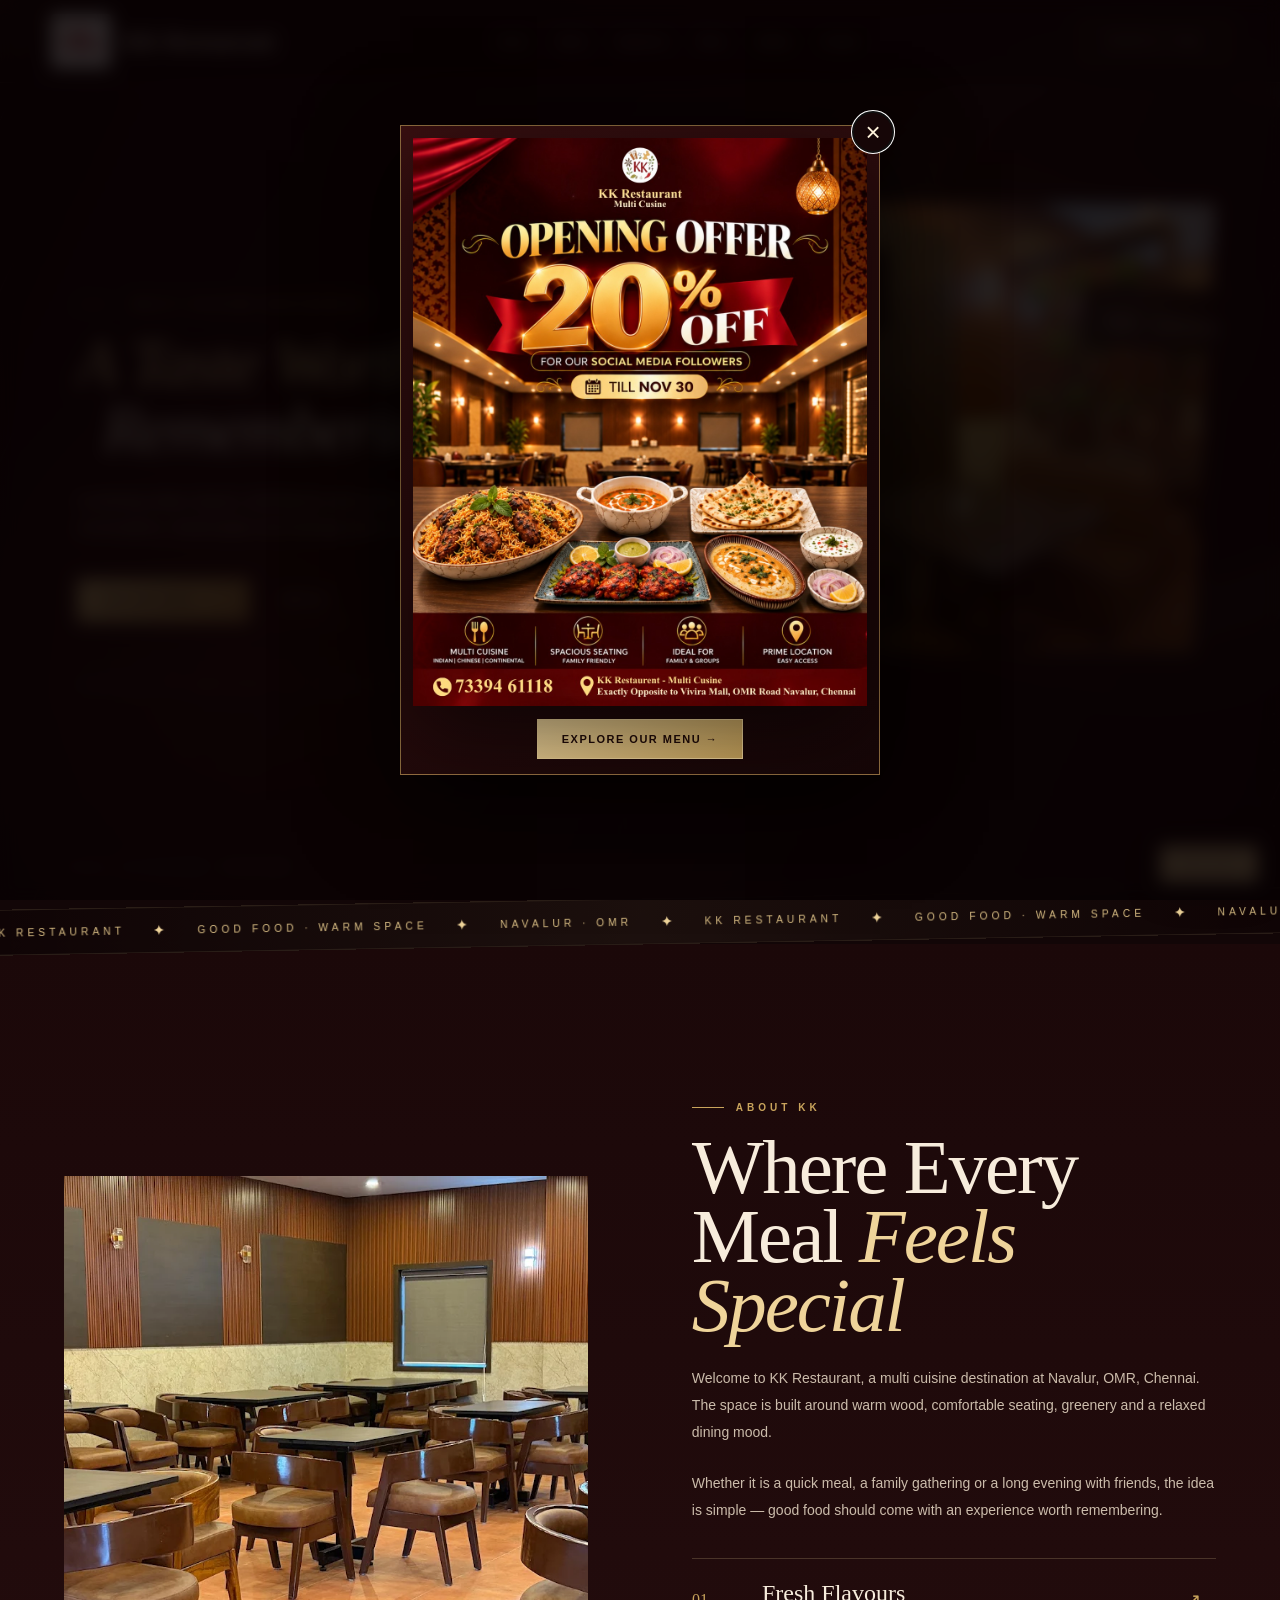
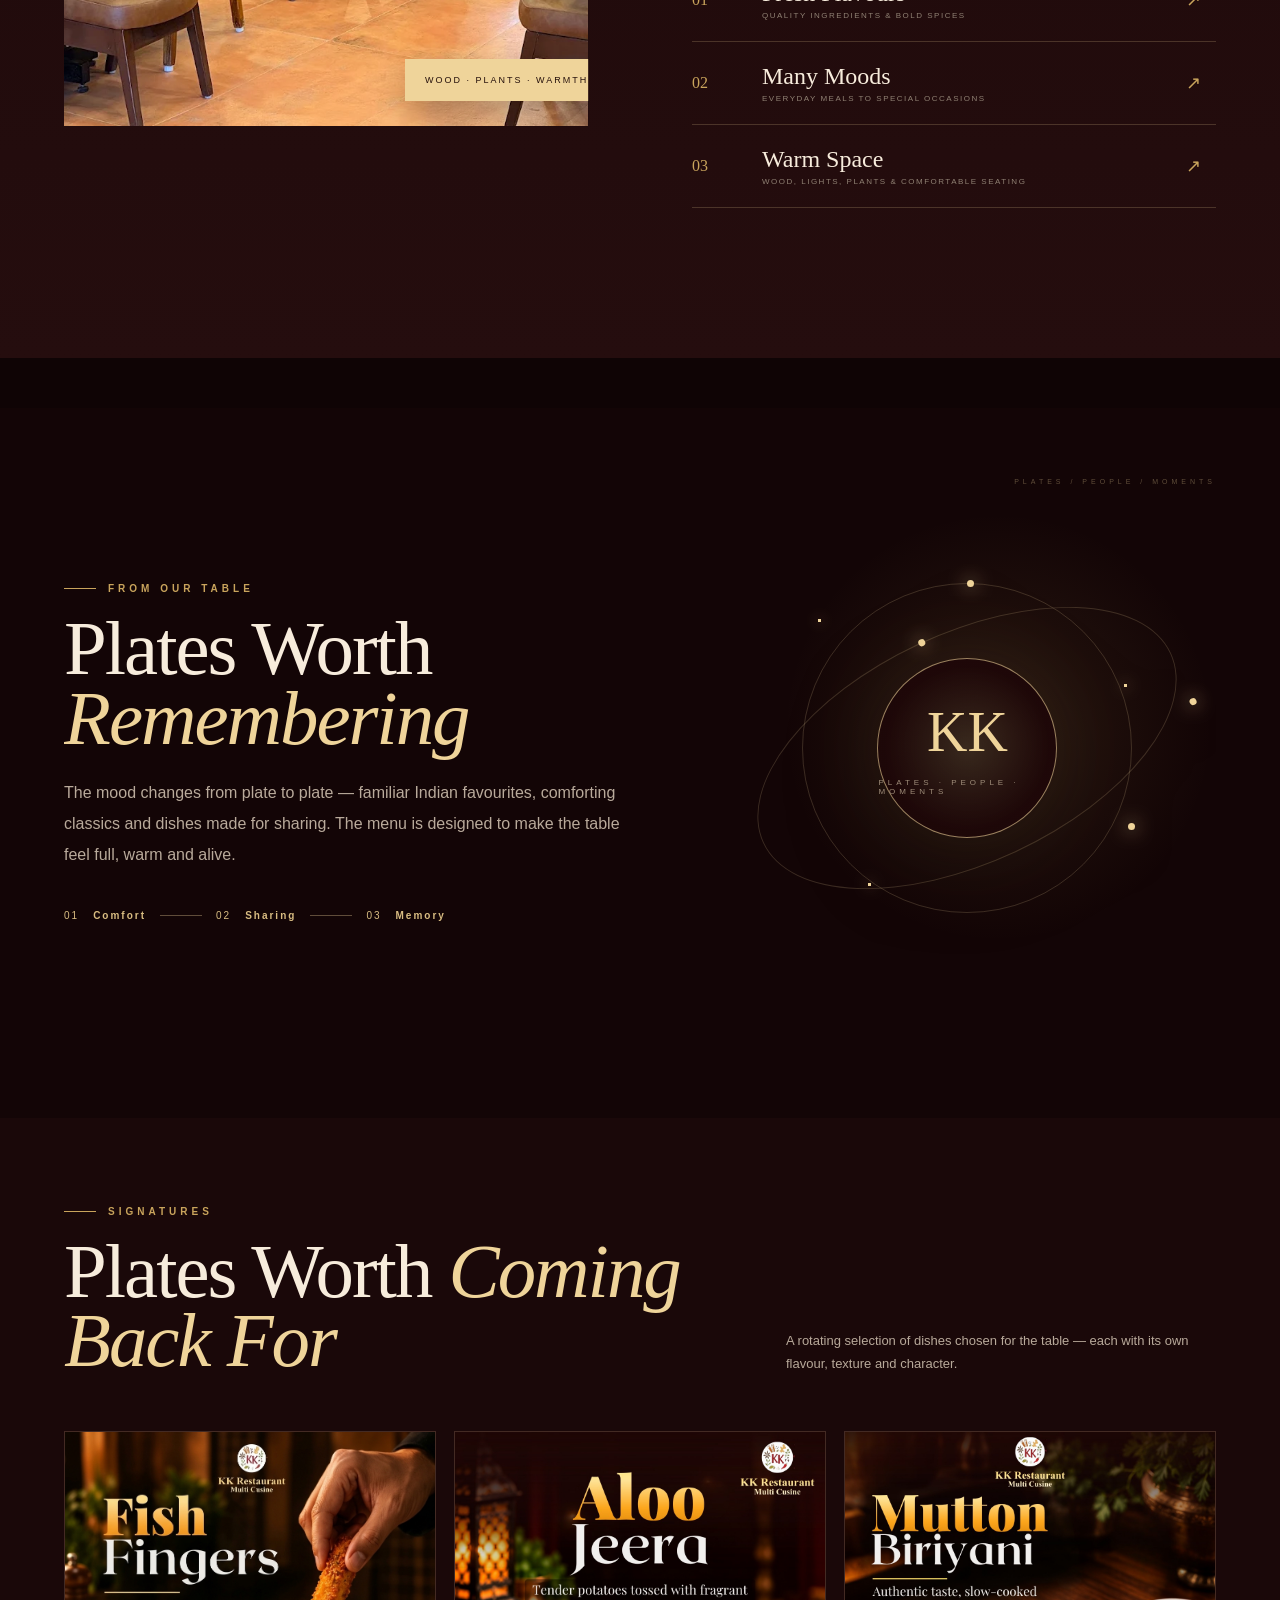
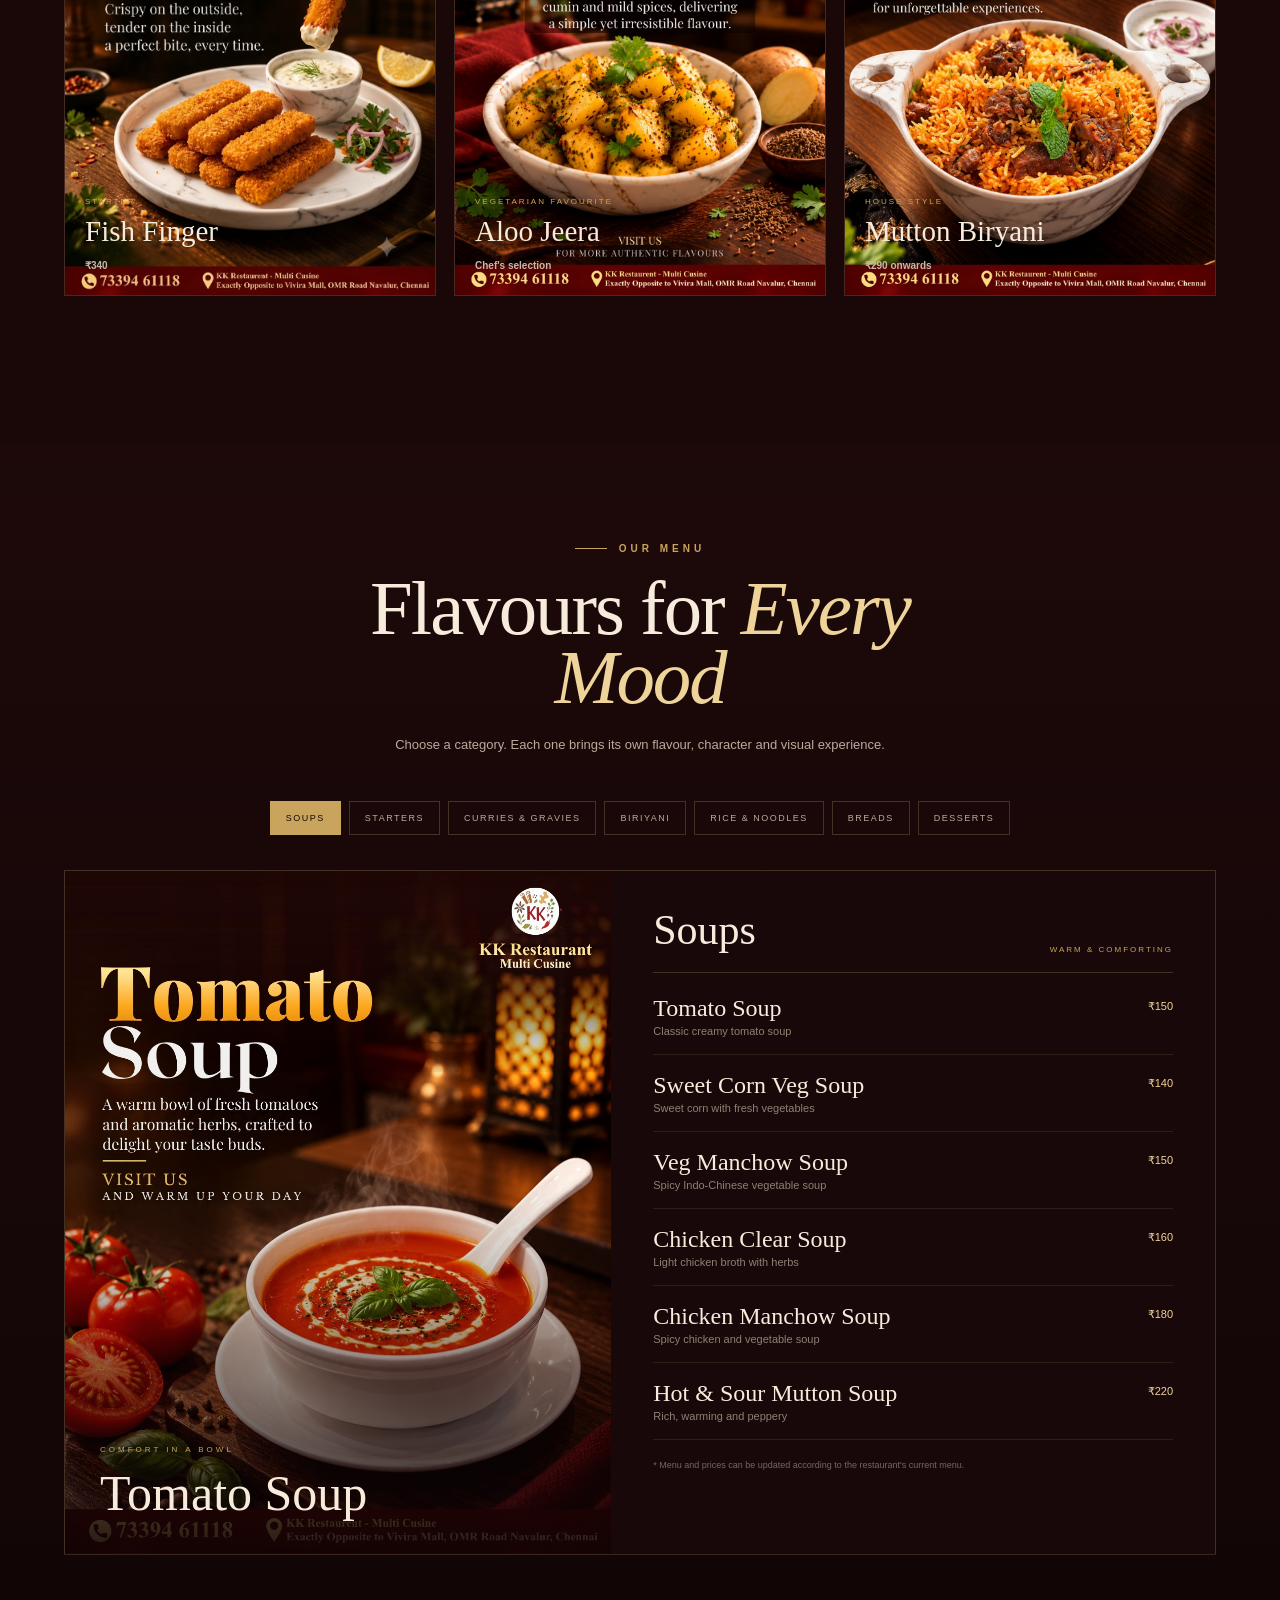
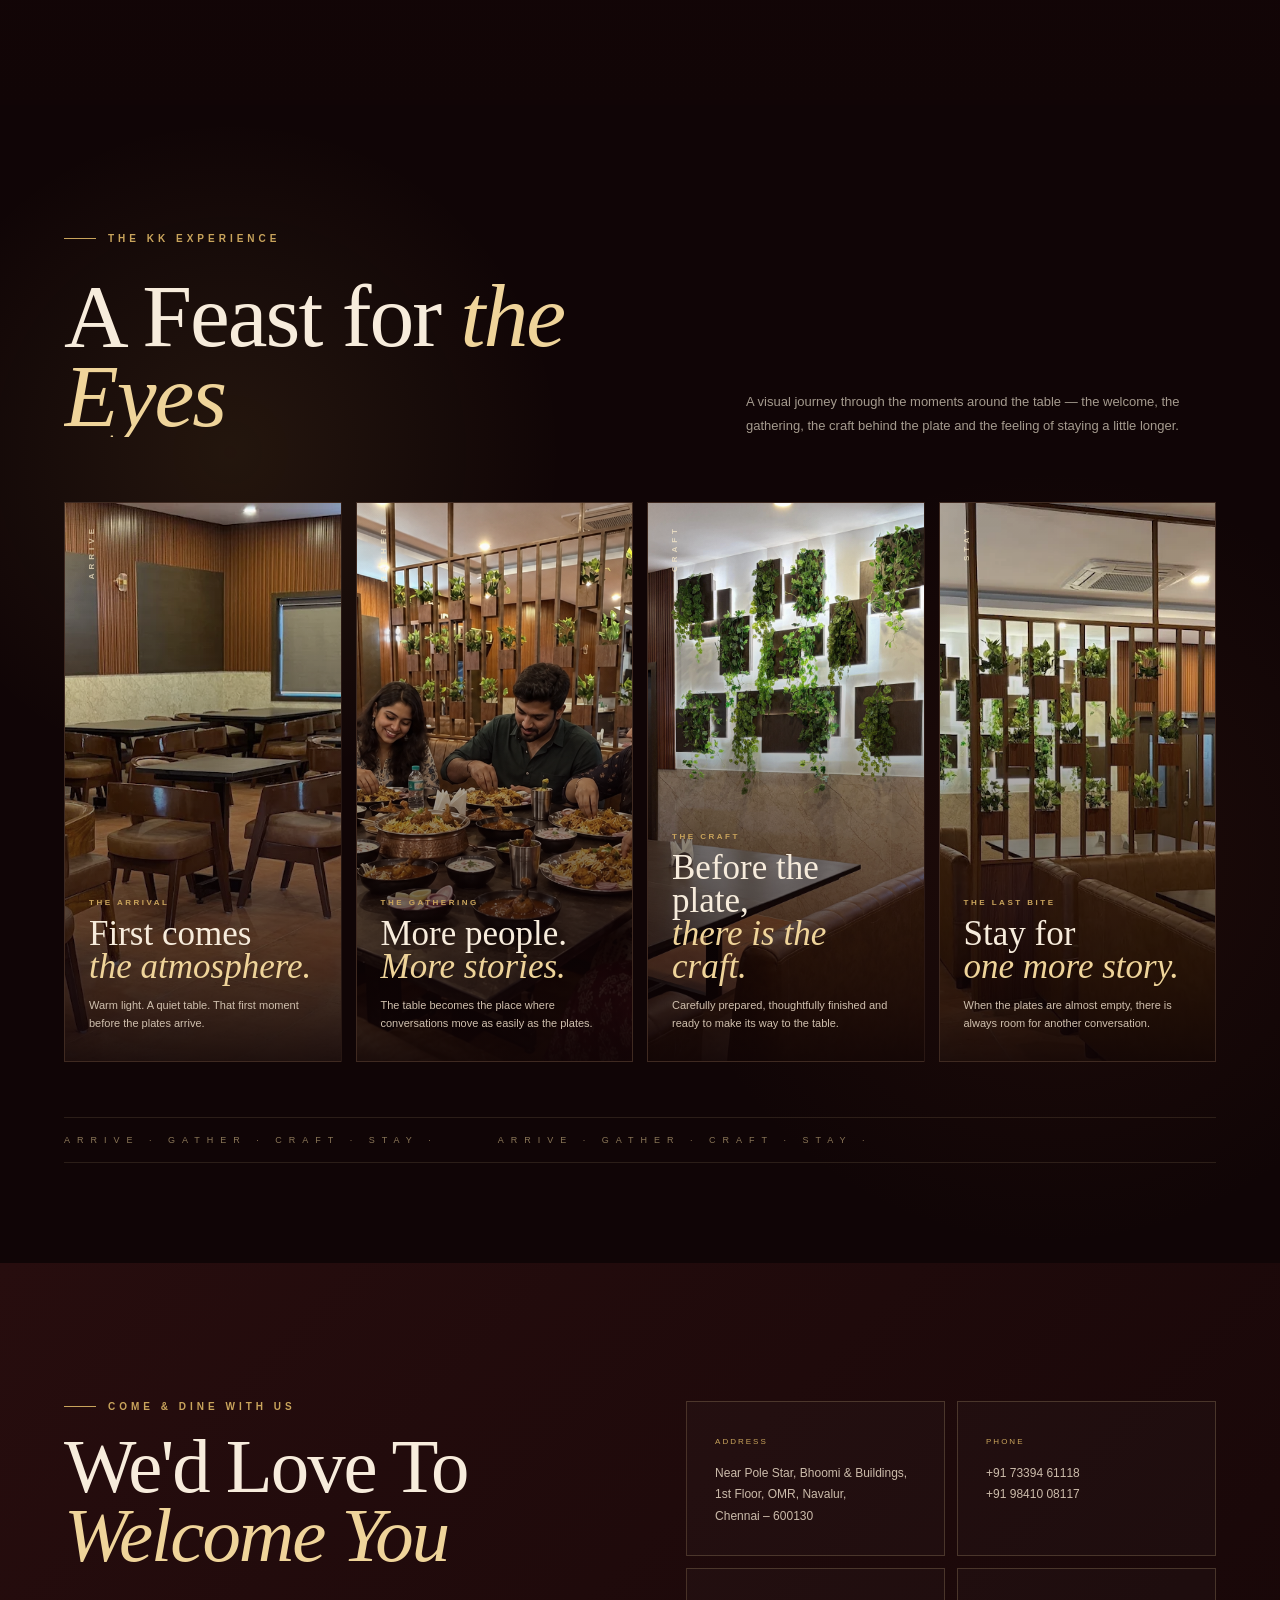
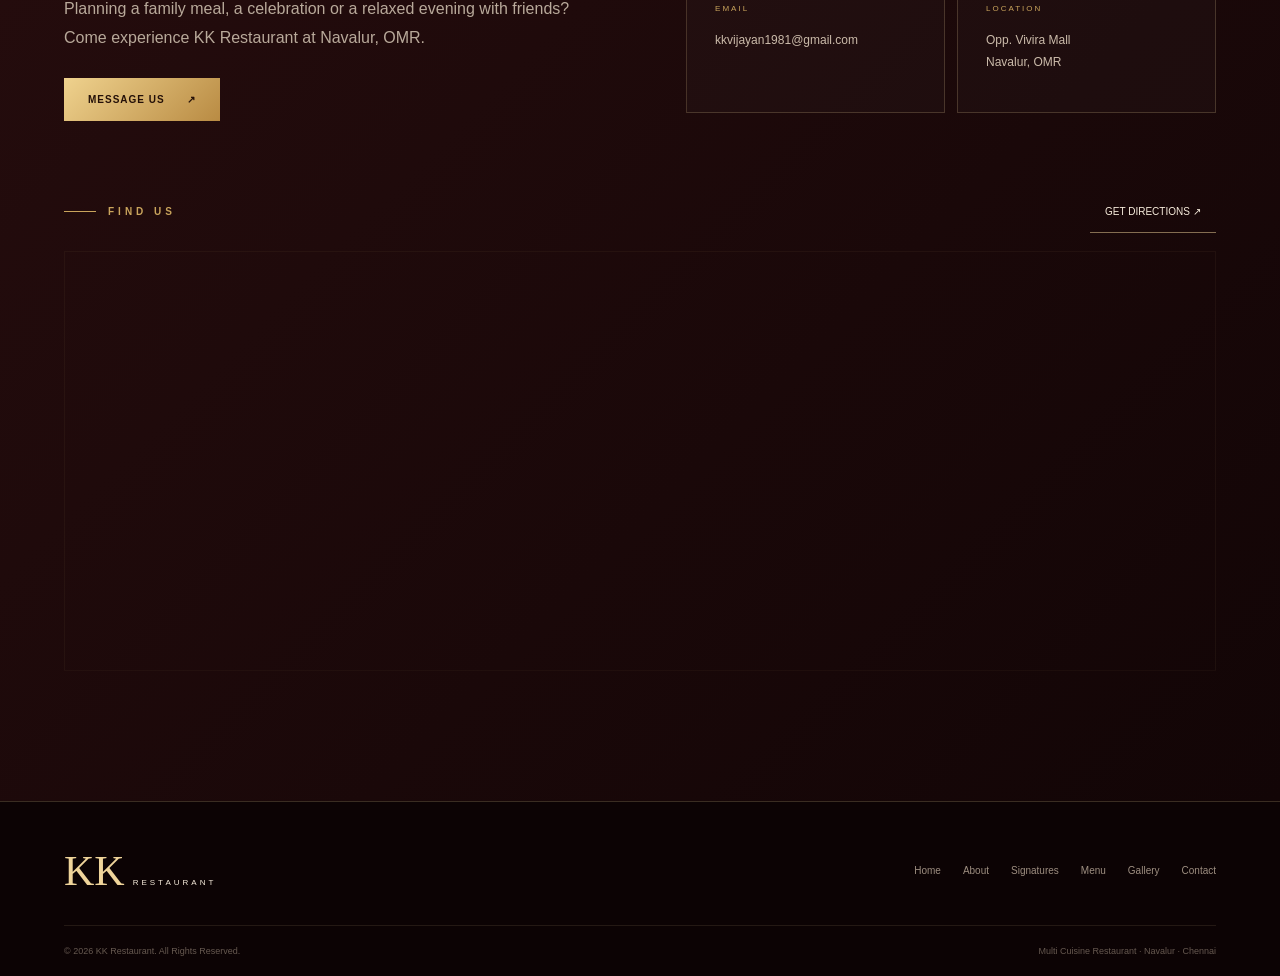
==== commit c219f15e: "Add files via upload" ====
--- a/index.html
+++ b/index.html
@@ -22,9 +22,9 @@
 <header class="navbar">
     <div class="nav-inner">
         <a class="logo" href="#home">
-            <img class="logo-img" src="assets/logo.jpeg" alt="KK Restaurant Multi Cuisine">
+            <img class="logo-img" src="assets/logo.jpeg" alt="KK Restaurant Logo">
+            <span class="logo-text">KK Restaurant</span>
         </a>
-
         <nav>
             <a href="#home">Home</a>
             <a href="#about">About</a>
@@ -1001,40 +1001,33 @@
 <!-- EXISTING WHATSAPP -->
 <!-- DO NOT REMOVE YOUR EXISTING CODE -->
 
-<!-- OFFER POPUP -->
-<div class="offer-modal" id="offerModal">
-
-    <div class="offer-backdrop" id="offerBackdrop"></div>
-
-    <div class="offer-popup">
-
-        <button
-                class="offer-close"
-                id="offerClose"
+
+<!-- OPENING OFFER POPUP -->
+<div class="offer-popup" id="offerPopup" aria-hidden="true">
+    <div class="offer-confetti" aria-hidden="true"></div>
+
+    <div class="offer-modal"
+         role="dialog"
+         aria-modal="true"
+         aria-label="KK Restaurant opening offer">
+
+        <button class="offer-close"
                 type="button"
-                aria-label="Close popup"
-        >
+                aria-label="Close offer">
             &times;
         </button>
 
-        <div class="offer-popup-content">
-
-            <span class="offer-kicker">A LITTLE SOMETHING FOR OUR FOLLOWERS</span>
-
-            <h2> Your Table.<br> <span>20% Off.</span> </h2>
-
-            <p> Being part of our social family comes with its perks. Enjoy an exclusive <strong>20% OFF</strong> on your dining experience at KK Restaurant. </p>
-
-            <p class="offer-note"> Simply follow us on social media and show your follow to our team when you visit. </p>
-
-            <a href="#contact" class="gold-btn" id="offerBook"> ENJOY 20% OFF <b>→</b> </a>
-
-        </div>
-
-    </div>
-
+        <img class="offer-poster"
+             src="assets/offer-bg.jpeg"
+             alt="KK Restaurant opening offer: 20% off for social media followers">
+
+        <a class="offer-action" href="#menu">
+            EXPLORE OUR MENU <span aria-hidden="true">→</span>
+        </a>
+
+    </div>
 </div>
-
+<!-- END OPENING OFFER POPUP -->
 <script src="script.js"></script>
 
 </body>
--- a/style.css
+++ b/style.css
@@ -1,3743 +1,290 @@
-/* =====================================================
-   KK RESTAURANT
-   PREMIUM MAROON / GOLD DESIGN
-===================================================== */
-
-:root {
-    --ink: #120607;
-    --ink2: #220b0c;
-    --maroon: #3a1011;
-    --gold: #c9a45c;
-    --gold2: #efd49a;
-    --cream: #f7ecdc;
-    --muted: #b9a99a;
-    --line: rgba(239, 212, 154, .20);
-}
-
-
-/* =====================================================
-   RESET
-===================================================== */
-
-* {
-    box-sizing: border-box;
-    margin: 0;
-    padding: 0;
-}
-
-html {
-    scroll-behavior: smooth;
-    scroll-padding-top: 90px;
-}
-
-body {
+:root{--ink:#120607;--ink2:#220b0c;--maroon:#3a1011;--gold:#c9a45c;--gold2:#efd49a;--cream:#f7ecdc;--muted:#b9a99a;--line:rgba(239,212,154,.2)}
+        *{box-sizing:border-box;margin:0;padding:0}html{scroll-behavior:smooth}body{background:var(--ink);color:var(--cream);font-family:"DM Sans",sans-serif;overflow-x:hidden}a{text-decoration:none;color:inherit}img{width:100%;display:block}button{font:inherit}section{position:relative;overflow:hidden}.container{width:min(1380px,90%);margin:auto}h1,h2,h3,h4{font-family:"Cormorant Garamond",serif;font-weight:500}h1{font-size:clamp(60px,8vw,125px);line-height:.84;letter-spacing:-3px}h2{font-size:clamp(48px,6vw,88px);line-height:.9;letter-spacing:-2px}h1 span,h2 span{color:var(--gold2);font-style:italic}.eyebrow{display:inline-flex;align-items:center;gap:12px;color:var(--gold);font-size:10px;letter-spacing:4px;font-weight:700;margin-bottom:20px}.eyebrow:before{content:"";width:32px;height:1px;background:var(--gold)}
+        /* NAV */
+        .navbar{position:fixed;z-index:1000;top:0;left:0;width:100%;background:rgba(18,5,6,.72);backdrop-filter:blur(18px);border-bottom:1px solid rgba(239,212,154,.12)}.nav-inner{width:min(1400px,92%);height:82px;margin:auto;display:flex;align-items:center;justify-content:space-between}.logo{display:flex;align-items:center;gap:10px;color:var(--gold2)}.logo-mark{font:35px/1 "Cormorant Garamond"}.logo-text{font-size:8px;letter-spacing:4px}nav{display:flex;gap:30px}nav a{font-size:11px;color:#ddcfbf;position:relative}nav a:after{content:"";position:absolute;left:0;bottom:-8px;width:0;height:1px;background:var(--gold);transition:.3s}nav a:hover{color:var(--gold2)}nav a:hover:after{width:100%}.reserve{border:1px solid var(--gold);padding:12px 20px;color:var(--gold2);font-size:10px;letter-spacing:1px;transition:.35s}.reserve:hover{background:var(--gold);color:var(--ink)}
+        /* HERO */
+        .hero{min-height:100vh;display:flex;align-items:center;background:#170708}.hero-bg{position:absolute;inset:0;background:radial-gradient(circle at 78% 38%,rgba(201,164,92,.16),transparent 20%),radial-gradient(circle at 18% 72%,rgba(91,35,25,.34),transparent 26%),linear-gradient(115deg,#110405 0%,#22090b 48%,#130506 100%);overflow:hidden}.hero-bg:before{content:"";position:absolute;inset:-20%;background:repeating-linear-gradient(115deg,transparent 0 70px,rgba(239,212,154,.035) 71px,transparent 72px);animation:heroLines 18s linear infinite}.hero-bg:after{content:"";position:absolute;width:40vw;height:40vw;border:1px solid rgba(239,212,154,.08);border-radius:50%;right:-10vw;top:8vh;box-shadow:0 0 0 60px rgba(239,212,154,.025),0 0 0 120px rgba(239,212,154,.015);animation:orbitSlow 20s linear infinite}.dots{position:absolute;inset:0;opacity:.08;background-image:radial-gradient(var(--gold) 1px,transparent 1px);background-size:28px 28px;animation:drift 18s linear infinite}.hero-content{position:relative;z-index:3;width:min(1380px,88%);margin:0 0 0 6%;max-width:800px;padding-top:40px;animation:up 1s ease both}.hero-content p{max-width:530px;color:#d0c0ae;line-height:1.85;font-size:14px;margin-top:28px}.actions{display:flex;gap:15px;align-items:center;margin-top:38px}.gold-btn{display:inline-flex;align-items:center;gap:22px;background:linear-gradient(135deg,#efd28e,#b98b43);color:#241008;padding:16px 24px;font-size:10px;font-weight:700;letter-spacing:1px;transition:.35s}.gold-btn:hover{transform:translateY(-4px);box-shadow:0 18px 50px rgba(201,164,92,.25)}.text-btn{font-size:10px;padding:15px;border-bottom:1px solid rgba(239,212,154,.5)}.hero-visual{position:absolute;z-index:3;right:6%;top:50%;transform:translateY(-50%);width:min(400px,32vw);aspect-ratio:1/1.15;animation:visualIn 1.2s .15s ease both}.hero-frame{position:absolute;inset:0 0 9% 10%;overflow:hidden;border:1px solid rgba(239,212,154,.45);box-shadow:25px 30px 70px rgba(0,0,0,.42)}.hero-frame img{height:100%;object-fit:cover;transition:1s}.hero-frame:hover img{transform:scale(1.07)}.hero-frame:after{content:"";position:absolute;inset:0;background:linear-gradient(180deg,transparent 48%,rgba(16,4,5,.85))}.hero-label{position:absolute;z-index:2;bottom:8%;left:8%;font-size:9px;letter-spacing:3px;color:var(--gold2)}.stamp{position:absolute;z-index:8;left:3%;top:10%;width:88px;height:88px;display:grid;place-items:center;background:rgba(20,6,7,.82);border:1px solid rgba(239,212,154,.5);backdrop-filter:blur(8px);font:25px "Cormorant Garamond";color:var(--gold2);animation:float 4s ease-in-out infinite}.stamp:before,.stamp:after{content:"";position:absolute;width:8px;height:8px;border:1px solid var(--gold)}.stamp:before{left:-5px;top:-5px}.stamp:after{right:-5px;bottom:-5px}.scroll{position:absolute;z-index:4;bottom:28px;left:5%;display:flex;align-items:center;gap:13px;color:#9a8a7b;font-size:8px;letter-spacing:3px}.scroll i{display:block;width:70px;height:1px;background:var(--gold)}
+        /* ABOUT */
+        .about{padding:150px 0;background:linear-gradient(180deg,#1b0809,#250d0e)}.about-grid{display:grid;grid-template-columns:1fr 1fr;gap:9%;align-items:center}.about-image{position:relative}.about-image:before{content:"";position:absolute;inset:-18px 18px 18px -18px;border:1px solid rgba(201,164,92,.35);z-index:0}.about-image img{position:relative;z-index:1;aspect-ratio:1/1.05;object-fit:cover}.about-image .mini-tag{position:absolute;z-index:3;right:-20px;bottom:25px;background:var(--gold2);color:#25100b;padding:16px 20px;font-size:9px;letter-spacing:2px;box-shadow:0 15px 35px rgba(0,0,0,.3)}.about-copy p{color:#cbbcab;line-height:1.9;font-size:14px;margin:25px 0}.feature-list{margin-top:35px;border-top:1px solid var(--line)}.feature{display:grid;grid-template-columns:55px 1fr 30px;gap:15px;align-items:center;padding:21px 0;border-bottom:1px solid var(--line);transition:.35s}.feature:hover{padding-left:12px;background:rgba(239,212,154,.025)}.feature-num{color:var(--gold);font:16px "Cormorant Garamond"}.feature strong{display:block;font:24px "Cormorant Garamond"}.feature small{display:block;color:#8f8073;font-size:8px;letter-spacing:1.5px;margin-top:4px}.feature-arrow{color:var(--gold);font-size:18px}
+        /* EXPERIENCE */
+        .experience{padding:100px 0;background:#160708}.experience-wrap{display:grid;grid-template-columns:1.05fr .95fr;min-height:540px;border:1px solid var(--line);background:linear-gradient(120deg,#241010,#160708)}.experience-image{position:relative;min-height:500px;overflow:hidden}.experience-image img{height:100%;object-fit:cover;transition:1s}.experience-image:hover img{transform:scale(1.05)}.experience-image:after{content:"";position:absolute;inset:0;background:linear-gradient(90deg,transparent 55%,#160708 100%)}.experience-copy{padding:70px 8% 60px}.pills{display:flex;flex-wrap:wrap;gap:8px;margin-top:28px}.pill{border:1px solid var(--line);padding:9px 12px;color:#a99889;font-size:8px;letter-spacing:1.5px}
+        /* SIGNATURES */
+        .specials{padding:150px 0;background:#1a0809}.special-head{display:flex;justify-content:space-between;gap:40px;align-items:end;margin-bottom:55px}.special-head p{max-width:430px;color:#b8a99a;line-height:1.8;font-size:13px}.special-grid{display:grid;grid-template-columns:repeat(5,1fr);gap:14px}.special-card{position:relative;min-height:470px;overflow:hidden;background:#291011;border:1px solid rgba(239,212,154,.13);transition:transform .15s ease,box-shadow .4s}.special-card:hover{box-shadow:0 30px 60px rgba(0,0,0,.35)}.special-card img{height:100%;min-height:470px;object-fit:cover;transition:1s}.special-card:hover img{transform:scale(1.08)}.special-card:after{content:"";position:absolute;inset:0;background:linear-gradient(180deg,transparent 35%,rgba(15,3,4,.9) 100%)}.special-info{position:absolute;z-index:2;left:20px;right:20px;bottom:22px}.special-info span{font-size:8px;letter-spacing:2px;color:var(--gold)}.special-info h3{font-size:29px;margin:7px 0}.special-info strong{font-size:10px;color:#c6b8a8}
+        /* MENU */
+        .menu{padding:150px 0;background:linear-gradient(180deg,#1d090a,#110506)}.menu-head{text-align:center;max-width:720px;margin:0 auto 45px}.menu-head p{color:#b9aa9b;line-height:1.8;margin-top:20px;font-size:13px}.tabs{display:flex;justify-content:center;flex-wrap:wrap;gap:8px;margin-bottom:35px}.tab{cursor:pointer;background:transparent;border:1px solid var(--line);color:#b9aa9b;padding:11px 15px;font-size:9px;letter-spacing:1.5px;transition:.3s}.tab:hover,.tab.active{background:var(--gold);border-color:var(--gold);color:#180807}.menu-stage{display:grid;grid-template-columns:.95fr 1.05fr;min-height:620px;border:1px solid var(--line);background:#190809}.menu-photo{position:relative;min-height:620px;overflow:hidden}.menu-photo img{height:100%;object-fit:cover;transition:opacity .35s,transform .8s}.menu-photo:after{content:"";position:absolute;inset:0;background:linear-gradient(180deg,transparent 45%,rgba(13,3,4,.9))}.menu-photo-copy{position:absolute;z-index:2;left:35px;bottom:32px}.menu-photo-copy small{font-size:8px;letter-spacing:3px;color:var(--gold)}.menu-photo-copy h3{font-size:50px;margin-top:8px}.menu-content{padding:35px 42px;overflow:auto;max-height:620px}.panel{display:none}.panel.active{display:block;animation:fade .45s ease}.menu-title{display:flex;justify-content:space-between;align-items:end;padding-bottom:18px;border-bottom:1px solid var(--line);margin-bottom:5px}.menu-title h3{font-size:42px}.menu-title small{font-size:8px;color:var(--gold);letter-spacing:2px}.item{display:flex;justify-content:space-between;gap:20px;padding:17px 0;border-bottom:1px solid rgba(239,212,154,.1);transition:.3s}.item:hover{padding-left:10px;background:rgba(239,212,154,.025)}.item h4{font-size:24px}.item p{font-size:11px;color:#8e8073;margin-top:3px}.price{white-space:nowrap;color:var(--gold2);font-size:11px;padding-top:5px}.menu-note{color:#75675e;font-size:9px;line-height:1.6;margin-top:18px}
+        /* GALLERY */
+        .gallery{padding:150px 0;background:#100506}.gallery-head{display:flex;justify-content:space-between;gap:40px;align-items:end;margin-bottom:50px}.gallery-head p{max-width:440px;color:#ad9d8e;line-height:1.8;font-size:13px}.mosaic{display:grid;grid-template-columns:1.45fr .7fr .7fr;grid-template-rows:270px 270px;gap:12px}.tile{position:relative;overflow:hidden;background:#220b0c;border:1px solid rgba(239,212,154,.1)}.tile img{height:100%;object-fit:cover;transition:1s}.tile:hover img{transform:scale(1.08)}.tile:after{content:"";position:absolute;inset:0;background:linear-gradient(180deg,transparent 45%,rgba(10,2,3,.85))}.tile label,.tile span{position:absolute;z-index:2;left:18px;bottom:17px;color:#f2dfbd;font-size:8px;letter-spacing:2px}.tile-main{grid-row:1/3}.tile-wide{grid-column:2/4}.tile-tall{grid-column:3}.tile-dining{grid-column:2}.tile-dessert{grid-column:3}
+        /* CONTACT */
+        .contact{padding:130px 0;background:linear-gradient(135deg,#270d0e,#120506)}.contact-grid{display:grid;grid-template-columns:1fr 1fr;gap:8%;align-items:center}.contact-copy p{color:#b8a99a;line-height:1.8;margin:25px 0;max-width:520px}.contact-cards{display:grid;grid-template-columns:1fr 1fr;gap:12px}.contact-card{padding:28px;border:1px solid var(--line);background:rgba(255,255,255,.02);min-height:145px}.contact-card small{font-size:8px;letter-spacing:2px;color:var(--gold)}.contact-card p{font-size:12px;line-height:1.8;color:#cbbbaa;margin-top:15px}.whatsapp{position:fixed;z-index:999;right:22px;bottom:18px;background:var(--gold2);color:#1d0a07;padding:13px 18px;font-size:9px;letter-spacing:1.5px;box-shadow:0 10px 35px rgba(0,0,0,.3)}
+        /* FOOTER */
+        footer{background:#0c0304;border-top:1px solid var(--line);padding:45px 0 20px}.footer-top{display:flex;justify-content:space-between;align-items:center}.footer-logo strong{font:42px "Cormorant Garamond";color:var(--gold2)}.footer-logo small{font-size:8px;letter-spacing:3px;margin-left:8px}.footer-links{display:flex;gap:22px;color:#9d8e80;font-size:10px}.footer-bottom{display:flex;justify-content:space-between;border-top:1px solid rgba(239,212,154,.1);margin-top:30px;padding-top:20px;color:#665950;font-size:9px}
+        /* REVEAL / MOTION */
+        .reveal{opacity:0;transform:translateY(35px);transition:opacity .8s ease,transform .8s ease}.reveal.show{opacity:1;transform:none}.shine{position:absolute;z-index:5;top:0;left:-100%;width:45%;height:100%;background:linear-gradient(90deg,transparent,rgba(255,255,255,.12),transparent);transform:skewX(-20deg);animation:shine 7s infinite}.cursor{position:fixed;z-index:2000;width:180px;height:180px;border-radius:50%;pointer-events:none;background:radial-gradient(circle,rgba(201,164,92,.08),transparent 65%);transform:translate(-50%,-50%)}
+        @keyframes heroZoom{to{transform:scale(1.1)}}@keyframes drift{to{background-position:140px 80px}}@keyframes up{from{opacity:0;transform:translateY(35px)}to{opacity:1;transform:none}}@keyframes visualIn{from{opacity:0;transform:translate(35px,-50%)}to{opacity:1;transform:translate(0,-50%)}}@keyframes float{50%{transform:translateY(-9px) rotate(1deg)}}@keyframes fade{from{opacity:0;transform:translateY(10px)}to{opacity:1;transform:none}}@keyframes shine{0%,55%{left:-100%}75%,100%{left:140%}}
+        @media(max-width:1050px){nav{gap:17px}.special-grid{grid-template-columns:repeat(3,1fr)}.special-card:nth-child(4),.special-card:nth-child(5){display:none}.hero-visual{right:3%;width:40vw}.about-grid,.experience-wrap,.contact-grid,.menu-stage{grid-template-columns:1fr}.experience-image{min-height:420px}.menu-photo{min-height:450px}.menu-content{max-height:none}.mosaic{grid-template-columns:1fr 1fr;grid-template-rows:300px 220px 220px}.tile-main{grid-row:auto;grid-column:1/3}.tile-wide{grid-column:auto}.tile-dining,.tile-dessert{grid-column:auto}}
+        @media(max-width:760px){.nav-inner{height:70px}.logo-mark{font-size:30px}.reserve{display:none}nav{display:none}.hero{min-height:900px}.hero-content{padding-top:100px}.hero-visual{position:absolute;top:auto;bottom:45px;right:5%;width:58vw;transform:none}.hero-visual{animation:none}.stamp{width:65px;height:65px;font-size:19px}.about,.specials,.menu,.gallery{padding:100px 0}.about-grid{gap:55px}.special-head,.gallery-head,.footer-top,.footer-bottom{display:block}.special-head p,.gallery-head p{margin-top:22px}.special-grid{grid-template-columns:1fr 1fr}.special-card{min-height:340px}.special-card img{min-height:340px}.special-card:nth-child(4),.special-card:nth-child(5){display:block}.menu-content{padding:28px 22px}.contact-cards{grid-template-columns:1fr}.footer-links{margin-top:25px;flex-wrap:wrap}.footer-bottom p+p{margin-top:10px}.mosaic{display:grid;grid-template-columns:1fr 1fr;grid-template-rows:240px 240px 240px}.tile-main{grid-column:1/3}.tile-wide{grid-column:auto}.experience-copy{padding:50px 25px}}
+        @media(max-width:480px){h1{font-size:56px}.hero-visual{width:68vw}.special-grid{grid-template-columns:1fr}.special-card{min-height:390px}.special-card img{min-height:390px}.mosaic{grid-template-columns:1fr;grid-template-rows:280px repeat(4,230px)}.tile-main,.tile-wide,.tile-dining,.tile-dessert{grid-column:auto}.item h4{font-size:21px}.menu-title h3{font-size:35px}}
+
+        /* === SIGNATURE MOTION SYSTEM === */
+        .section-gap{height:70px;background:#0f0405}.motion-rail{position:relative;z-index:5;overflow:hidden;border-top:1px solid rgba(239,212,154,.12);border-bottom:1px solid rgba(239,212,154,.12);background:#0f0405;transform:rotate(-1deg) scale(1.02);margin:0;padding:14px 0}.motion-track{display:flex;width:max-content;align-items:center;gap:28px;white-space:nowrap;animation:marquee 22s linear infinite;font-size:10px;letter-spacing:4px;color:#d8bd84}.motion-track b{font-size:13px;color:#efd49a}.plates-section{position:relative;overflow:hidden;background:radial-gradient(circle at 78% 45%,rgba(201,164,92,.12),transparent 20%),#130506}.plates-wrap{min-height:600px;display:grid;grid-template-columns:1fr .85fr;align-items:center;gap:70px}.plates-copy p{max-width:600px;color:#b9aa9b;line-height:1.95;margin-top:24px}.plate-line{display:flex;align-items:center;gap:14px;margin-top:40px;color:#d9bd82;font-size:10px;letter-spacing:2px}.plate-line i{width:42px;height:1px;background:rgba(239,212,154,.35)}.plates-art{position:relative;height:430px;display:grid;place-items:center}.plate-center{width:190px;height:190px;border-radius:50%;border:1px solid rgba(239,212,154,.6);display:flex;flex-direction:column;justify-content:center;align-items:center;background:radial-gradient(circle,rgba(239,212,154,.12),rgba(30,7,8,.9) 65%);box-shadow:0 0 80px rgba(201,164,92,.1);animation:pulsePlate 4s ease-in-out infinite}.plate-center span{font:70px 'Cormorant Garamond';color:#efd49a;line-height:.8}.plate-center small{font-size:7px;letter-spacing:2px;color:#a99682;margin-top:14px}.plate-orbit{position:absolute;border:1px solid rgba(239,212,154,.2);border-radius:50%;animation:spin 16s linear infinite}.orbit-one{width:300px;height:300px}.orbit-two{width:390px;height:390px;border-style:dashed;animation-duration:28s;animation-direction:reverse}.plate-orbit:before,.plate-orbit:after{content:"";position:absolute;width:7px;height:7px;border-radius:50%;background:#efd49a;box-shadow:0 0 18px #efd49a}.plate-orbit:before{top:-4px;left:50%}.plate-orbit:after{bottom:25%;right:-4px}.spark{position:absolute;width:3px;height:3px;background:#efd49a;box-shadow:0 0 14px #efd49a;animation:floatSpark 5s ease-in-out infinite}.spark-a{left:20%;top:20%}.spark-b{right:18%;top:35%;animation-delay:1s}.spark-c{left:30%;bottom:18%;animation-delay:2s}.ambience-mosaic .tile img{filter:saturate(.86) contrast(1.02)}.ambience-mosaic .tile:hover{transform:translateY(-6px) rotate(.25deg);transition:.5s}.ambience-mosaic .tile{transition:.5s}.reveal{clip-path:inset(0 0 14% 0);opacity:0;transform:translateY(35px);transition:opacity .8s ease,transform .9s cubic-bezier(.2,.8,.2,1),clip-path 1s ease}.reveal.show{clip-path:inset(0);opacity:1;transform:none}.special-card,.tile,.gold-btn,.text-btn,.feature{will-change:transform}.hero-content h1{animation:textReveal 1.2s .15s both}.hero-content p{animation:textReveal 1s .4s both}.actions{animation:textReveal 1s .55s both}.hero-frame{animation:frameBreath 7s ease-in-out infinite}.hero-frame:before{content:"";position:absolute;z-index:4;inset:0;background:linear-gradient(110deg,transparent 35%,rgba(255,240,195,.18) 50%,transparent 65%);transform:translateX(-120%);animation:scan 7s ease-in-out infinite}.hero-label{animation:labelFloat 3.5s ease-in-out infinite}.feature:hover{transform:translateX(10px);background:rgba(239,212,154,.035)}
+        @keyframes marquee{to{transform:translateX(-50%)}}@keyframes heroLines{to{transform:translate3d(80px,40px,0)}}@keyframes orbitSlow{to{transform:rotate(360deg)}}@keyframes spin{to{transform:rotate(360deg)}}@keyframes pulsePlate{0%,100%{transform:scale(1);box-shadow:0 0 80px rgba(201,164,92,.08)}50%{transform:scale(1.06);box-shadow:0 0 110px rgba(201,164,92,.18)}}@keyframes floatSpark{0%,100%{transform:translate(0,0);opacity:.35}50%{transform:translate(28px,-22px);opacity:1}}@keyframes textReveal{from{opacity:0;transform:translateY(24px);filter:blur(8px)}to{opacity:1;transform:none;filter:blur(0)}}@keyframes frameBreath{0%,100%{transform:translateY(0)}50%{transform:translateY(-8px)}}@keyframes scan{0%,45%{transform:translateX(-120%)}70%,100%{transform:translateX(120%)}}@keyframes labelFloat{50%{transform:translateY(-4px)}}
+        @media(max-width:900px){.hero-content{margin:0 auto;width:88%;max-width:700px}.hero-visual{right:5%;width:42vw}.plates-wrap{grid-template-columns:1fr}.plates-art{height:360px}.motion-track{animation-duration:16s}}
+
+        .hero-side-word{position:absolute;left:-72px;top:18%;display:flex;flex-direction:column;gap:9px;writing-mode:vertical-rl;transform:rotate(180deg);font-size:7px;letter-spacing:5px;color:rgba(239,212,154,.45);overflow:hidden;height:190px}.hero-side-word span{animation:wordDrift 6s ease-in-out infinite}.hero-side-word span:nth-child(2){animation-delay:1.2s}.hero-side-word span:nth-child(3){animation-delay:2.4s}.hero-content:after{content:"";position:absolute;left:-28px;top:0;width:1px;height:115px;background:linear-gradient(transparent,#efd49a,transparent);animation:linePulse 3.5s ease-in-out infinite}.hero-frame{border-radius:2px}.hero-frame:after{mix-blend-mode:normal}.motion-rail{margin-top:-1px}.motion-rail:before{content:"";position:absolute;inset:0;background:linear-gradient(90deg,transparent,rgba(239,212,154,.06),transparent);animation:railSweep 5s ease-in-out infinite}.plates-section{padding:40px 0 70px}.plates-wrap{position:relative}.plates-wrap:before{content:"PLATES / PEOPLE / MOMENTS";position:absolute;right:0;top:30px;font-size:7px;letter-spacing:4px;color:rgba(239,212,154,.35);animation:microFloat 5s ease-in-out infinite}.plates-art{filter:drop-shadow(0 25px 40px rgba(0,0,0,.25))}.plates-copy h2{max-width:650px}.plates-copy h2 span{display:block}.ambience-mosaic .tile-main{grid-row:1/3}.ambience-mosaic .tile-wide{grid-column:2/4}.ambience-mosaic .tile-dining{grid-column:2}.ambience-mosaic .tile-dessert{grid-column:3}.ambience-mosaic .tile span{transition:transform .5s ease;transform:translateY(8px)}.ambience-mosaic .tile:hover span{transform:translateY(0)}
+        @keyframes wordDrift{0%,100%{opacity:.25;transform:translateY(0)}50%{opacity:1;transform:translateY(-16px)}}@keyframes linePulse{0%,100%{height:70px;opacity:.3}50%{height:150px;opacity:1}}@keyframes railSweep{0%{transform:translateX(-120%)}60%,100%{transform:translateX(120%)}}@keyframes microFloat{50%{transform:translateY(-7px);opacity:.7}}
+        @media(max-width:900px){.hero-side-word{display:none}.hero-content:after{display:none}.plates-wrap:before{display:none}.hero-content{margin:0 auto;width:88%}.hero-visual{right:5%;width:42vw}}
+
+        .plates-photo{position:absolute;width:170px;height:220px;right:12%;top:48%;transform:translateY(-50%) rotate(5deg);overflow:hidden;border:1px solid rgba(239,212,154,.28);opacity:.34;box-shadow:0 20px 45px rgba(0,0,0,.4);z-index:0}.plates-photo img{width:100%;height:100%;object-fit:cover;filter:sepia(.2) saturate(.65)}.plate-orbit,.plate-center,.spark{z-index:2}.plates-photo:after{content:"";position:absolute;inset:0;background:linear-gradient(145deg,rgba(19,5,6,.2),rgba(19,5,6,.75))}@media(max-width:900px){.plates-photo{right:8%;width:130px;height:170px}}
+
+
+        /* ===== KK RITUAL — IMAGE-FREE VISUAL STORY ===== */
+        .ritual-section{padding:120px 0 100px;overflow:hidden;position:relative}
+        .ritual-section:before{content:"";position:absolute;inset:0;background:
+         radial-gradient(circle at 18% 30%,rgba(210,165,82,.10),transparent 25%),
+         radial-gradient(circle at 82% 65%,rgba(126,58,34,.13),transparent 30%);
+        pointer-events:none}
+        .ritual-head{display:flex;justify-content:space-between;align-items:flex-end;gap:50px;margin-bottom:65px}
+        .ritual-head h2{font-size:clamp(58px,7vw,110px);line-height:.9;margin:12px 0 0}
+        .ritual-head h2 span{font-style:italic;color:#efd49a}
+        .ritual-head p{max-width:470px;color:rgba(245,235,215,.65);line-height:1.8;margin:0}
+        .ritual-stage{display:grid;grid-template-columns:repeat(4,1fr);gap:14px;position:relative}
+        .ritual-line{position:absolute;left:5%;right:5%;top:48%;height:1px;background:linear-gradient(90deg,transparent,#9e7941,transparent);opacity:.35}
+        .ritual-card{min-height:510px;position:relative;overflow:hidden;padding:30px 26px 28px;border:1px solid rgba(239,212,154,.14);background:linear-gradient(145deg,rgba(72,25,20,.48),rgba(22,6,7,.82));transition:transform .7s cubic-bezier(.2,.8,.2,1),border-color .5s,box-shadow .7s}
+        .ritual-card:before{content:"";position:absolute;inset:-40%;background:conic-gradient(from 0deg,transparent,rgba(239,212,154,.09),transparent 20%);animation:ritualSpin 12s linear infinite;pointer-events:none}
+        .ritual-card:hover{transform:translateY(-14px) rotateX(2deg);border-color:rgba(239,212,154,.4);box-shadow:0 30px 70px rgba(0,0,0,.3)}
+        .ritual-number{position:absolute;right:22px;top:20px;font-size:10px;letter-spacing:3px;color:#efd49a}
+        .ritual-tag{position:absolute;left:26px;bottom:112px;font-size:8px;letter-spacing:4px;color:#efd49a}
+        .ritual-card h3{position:absolute;left:26px;bottom:48px;font-family:Georgia,serif;font-size:31px;line-height:1.05;font-weight:400;margin:0;z-index:2}
+        .ritual-card h3 em{color:#efd49a;font-weight:400}
+        .ritual-card p{position:absolute;left:26px;right:25px;bottom:18px;opacity:0;transform:translateY(15px);font-size:11px;line-height:1.5;color:rgba(255,245,225,.72);transition:.55s;z-index:3}
+        .ritual-card:hover p{opacity:1;transform:none}
+        .ritual-word{position:absolute;left:-15px;top:42%;font-size:74px;letter-spacing:-4px;font-weight:800;color:rgba(239,212,154,.035);white-space:nowrap;transform:rotate(-90deg);transform-origin:left top;transition:.7s}
+        .ritual-card:hover .ritual-word{color:rgba(239,212,154,.09);transform:rotate(-90deg) translateX(-10px)}
+        .ritual-orb{position:absolute;width:220px;height:220px;left:50%;top:39%;transform:translate(-50%,-50%);border-radius:50%;border:1px solid rgba(239,212,154,.2);box-shadow:0 0 80px rgba(193,146,67,.08);animation:ritualFloat 5s ease-in-out infinite}
+        .ritual-orb:before,.ritual-orb:after{content:"";position:absolute;border:1px solid rgba(239,212,154,.16);border-radius:50%;inset:22px;animation:ritualSpin 10s linear infinite}
+        .ritual-orb:after{inset:48px;animation-direction:reverse;animation-duration:7s}
+        .ritual-orb i,.ritual-orb b,.ritual-orb span{position:absolute;display:block;border-radius:50%;background:#efd49a;box-shadow:0 0 20px rgba(239,212,154,.6)}
+        .ritual-orb i{width:5px;height:5px;top:8px;left:50%}
+        .ritual-orb b{width:4px;height:4px;right:14px;top:50%}
+        .ritual-orb span{width:7px;height:7px;left:50%;bottom:13px}
+        .plate-orb{border-radius:50% 46% 52% 48%;transform:translate(-50%,-50%) rotate(-8deg);animation:plateFloat 6s ease-in-out infinite}
+        .glow-orb{border:none;background:radial-gradient(circle,rgba(239,212,154,.18),rgba(121,52,29,.08) 38%,transparent 68%);filter:blur(.2px);animation:glowPulse 4s ease-in-out infinite}
+        .glow-orb:before{inset:10px;border-style:dashed}
+        .ripple-orb{border-color:rgba(239,212,154,.3);animation:rippleFloat 5s ease-in-out infinite}
+        .ripple-orb:before{inset:35px}.ripple-orb:after{inset:70px}
+        .ritual-marquee{margin-top:55px;overflow:hidden;white-space:nowrap;border-top:1px solid rgba(239,212,154,.12);border-bottom:1px solid rgba(239,212,154,.12);padding:17px 0;font-size:9px;letter-spacing:7px;color:rgba(239,212,154,.55)}
+        .ritual-marquee span{display:inline-block;animation:ritualMarquee 18s linear infinite;padding-right:60px}
+        @keyframes ritualSpin{to{transform:rotate(360deg)}}@keyframes ritualFloat{0%,100%{transform:translate(-50%,-50%) scale(1)}50%{transform:translate(-50%,-54%) scale(1.045)}}@keyframes plateFloat{0%,100%{transform:translate(-50%,-50%) rotate(-8deg)}50%{transform:translate(-50%,-54%) rotate(5deg)}}@keyframes glowPulse{0%,100%{transform:translate(-50%,-50%) scale(.94);opacity:.7}50%{transform:translate(-50%,-50%) scale(1.08);opacity:1}}@keyframes rippleFloat{0%,100%{transform:translate(-50%,-50%) scale(1)}50%{transform:translate(-50%,-53%) scale(1.06)}}@keyframes ritualMarquee{to{transform:translateX(-50%)}}
+        @media(max-width:900px){
+         .ritual-head{display:block}.ritual-head p{margin-top:25px}
+         .ritual-stage{grid-template-columns:1fr 1fr}.ritual-card{min-height:430px}
+         .ritual-orb{width:170px;height:170px}
+        }
+        @media(max-width:600px){.ritual-stage{grid-template-columns:1fr}.ritual-card{min-height:390px}.ritual-head h2{font-size:58px}}
+        /* ===== KUMO / IMMERSIVE SCROLL INSPIRED MOTION LAYER ===== */
+        .hero{overflow:hidden;isolation:isolate}.hero-content{width:min(1240px,92%);margin-left:7%;max-width:730px}.hero h1{font-size:clamp(72px,8vw,142px);line-height:.78;letter-spacing:-4px}.hero h1 span{display:block;white-space:nowrap}.hero h1 em{display:block;margin-left:34px}.hero-visual{right:7%;width:min(430px,31vw);overflow:visible}.hero-frame{clip-path:polygon(6% 0,100% 0,94% 100%,0 100%);transition:clip-path 1s cubic-bezier(.2,.8,.2,1),transform .7s}.hero-visual:hover .hero-frame{clip-path:polygon(0 4%,96% 0,100% 96%,4% 100%);transform:translateY(-8px) rotate(.7deg)}.hero-scan{position:absolute;inset:-20% -10%;background:linear-gradient(90deg,transparent,rgba(255,225,157,.18),transparent);transform:translateX(-120%) skewX(-15deg);animation:scanHero 5s ease-in-out infinite}.hero-running{overflow:hidden;white-space:nowrap;width:540px;max-width:80vw;margin-top:38px;border-top:1px solid rgba(239,212,154,.16);padding-top:12px}.hero-running span{display:inline-block;font-size:8px;letter-spacing:3px;color:#8f8174;margin-right:14px;animation:microDrift 4s ease-in-out infinite alternate}.hero-running b{color:var(--gold);margin-right:14px}.float-chip{position:absolute;z-index:7;background:rgba(19,5,6,.76);border:1px solid rgba(239,212,154,.28);backdrop-filter:blur(14px);padding:15px 18px;min-width:235px;white-space:nowrap;box-shadow:0 20px 50px rgba(0,0,0,.25);animation:chipFloat 5s ease-in-out infinite}.float-chip small{display:block;color:var(--gold);font-size:7px;letter-spacing:2px}.float-chip strong{display:block;font:16px 'Cormorant Garamond';margin-top:5px;color:#f0dfbd}.chip-one{left:-54px;bottom:18%;transform:rotate(-4deg);min-width:255px}.chip-two{right:-18px;top:17%;transform:rotate(4deg);animation-delay:-2s;min-width:155px}.creative-rail{margin-top:-1px;transform:none!important}.creative-rail .motion-track{animation-duration:28s}.creative-story{min-height:680px}.plates-art{perspective:900px}.plate-orbit{position:absolute;border:1px solid rgba(239,212,154,.18);border-radius:50%;animation:orbitCreative 13s linear infinite}.plate-orbit.orbit-one{width:330px;height:330px}.plate-orbit.orbit-two{width:450px;height:230px;transform:rotate(-25deg);animation-duration:17s;animation-direction:reverse}.plate-center{position:relative;z-index:2;width:180px;height:180px}.plate-center span{font:56px 'Cormorant Garamond';color:var(--gold2)}.plate-center small{letter-spacing:4px;font-size:8px;color:#9e8c79}.plate-word{position:absolute;font-size:8px;letter-spacing:4px;color:#a89680;animation:wordFloat 5s ease-in-out infinite}.word-one{top:10%;left:10%}.word-two{right:5%;top:42%;animation-delay:-1.8s}.word-three{bottom:9%;left:22%;animation-delay:-3s}.creative-gallery .tile{overflow:hidden}.creative-gallery .tile img{filter:saturate(.8) contrast(1.05);transition:transform 1.2s cubic-bezier(.2,.8,.2,1),filter .7s}.creative-gallery .tile:hover img{transform:scale(1.13) rotate(1deg);filter:saturate(1.1) contrast(1.08)}.creative-gallery .tile:before{content:'';position:absolute;inset:0;background:linear-gradient(115deg,transparent 25%,rgba(255,220,160,.12) 50%,transparent 72%);z-index:2;transform:translateX(-130%);transition:transform 1s}.creative-gallery .tile:hover:before{transform:translateX(130%)}.menu-stage{overflow:hidden}.menu-photo{clip-path:inset(0 0 0 0);transition:clip-path .8s cubic-bezier(.2,.8,.2,1)}.menu-photo img{transition:opacity .45s,transform 1s cubic-bezier(.2,.8,.2,1),filter .7s}.menu-stage:hover .menu-photo img{transform:scale(1.025)}.tab{position:relative;overflow:hidden}.tab:after{content:'';position:absolute;left:-120%;top:0;width:70%;height:100%;background:rgba(255,255,255,.15);transform:skewX(-20deg);transition:left .55s}.tab:hover:after,.tab.active:after{left:140%}.special-card{overflow:hidden}.special-card:after{content:'';position:absolute;inset:0;background:linear-gradient(120deg,transparent 35%,rgba(255,220,160,.16) 50%,transparent 65%);transform:translateX(-120%);pointer-events:none}.special-card:hover:after{animation:cardSweep 1s ease}.magnetic{transition:transform .25s cubic-bezier(.2,.8,.2,1)}@keyframes scanHero{0%,30%{transform:translateX(-120%)}65%,100%{transform:translateX(120%)}}@keyframes chipFloat{50%{translate:0 -12px}}@keyframes microDrift{to{transform:translateX(6px)}}@keyframes orbitCreative{to{transform:rotate(360deg)}}@keyframes wordFloat{50%{transform:translateY(-10px) rotate(-2deg);opacity:.55}}@keyframes cardSweep{to{transform:translateX(120%)}}
+        @media(max-width:900px){.chip-one{left:-20px;min-width:230px}.hero-content{margin-left:6%;max-width:90%}.hero h1{font-size:clamp(58px,12vw,90px)}.hero-visual{right:5%;width:48vw}.chip-one{left:-20px}.chip-two{right:-15px}.plates-wrap{grid-template-columns:1fr!important}.plates-art{margin-top:30px}.hero-running{width:90%}}
+
+        /* === FINAL IMAGE + SCROLL REPLAY FIXES === */
+        .stamp{left:3%!important;top:9%!important;transform:none!important;white-space:nowrap;min-width:82px;min-height:82px}
+        .hero-visual{overflow:visible!important}
+        .photo-ritual-stage{display:grid!important;grid-template-columns:repeat(4,1fr);gap:14px;min-height:560px}
+        .photo-ritual-card{position:relative!important;min-height:560px!important;border:1px solid rgba(239,212,154,.16);background:#1c090a;overflow:hidden!important;transform:translateY(40px);transition:transform .9s cubic-bezier(.2,.8,.2,1),border-color .5s,box-shadow .5s!important}
+        .photo-ritual-card.show{transform:none!important}
+        .ritual-photo{position:absolute;inset:0;overflow:hidden}
+        .ritual-photo img{width:100%;height:100%;object-fit:cover;filter:saturate(.82) contrast(1.02);transition:transform 1.2s cubic-bezier(.2,.8,.2,1),filter .7s}
+        .photo-ritual-card:hover .ritual-photo img{transform:scale(1.09);filter:saturate(1) contrast(1.06)}
+        .ritual-overlay{position:absolute;inset:0;background:linear-gradient(180deg,rgba(15,4,5,.02) 20%,rgba(15,4,5,.25) 42%,rgba(15,4,5,.93) 100%);z-index:1}
+        .ritual-copy{position:absolute;z-index:3;left:24px;right:24px;bottom:28px}
+        .ritual-copy h3{font-size:35px;line-height:.95;margin:10px 0}.ritual-copy h3 em{color:var(--gold2)}
+        .ritual-copy p{font-size:11px;line-height:1.7;color:#d0c0ae;max-width:270px;margin-top:12px}
+        .ritual-tag{font-size:8px;letter-spacing:2.5px;color:var(--gold);font-weight:700}
+        .ritual-word{position:absolute;z-index:3;top:22px;left:22px;font-size:8px;letter-spacing:4px;color:rgba(255,240,205,.7);writing-mode:vertical-rl;transform:rotate(180deg);transition:transform .6s,color .4s}
+        .photo-ritual-card:hover .ritual-word{transform:rotate(180deg) translateY(-8px);color:var(--gold2)}
+        .photo-ritual-card:after{content:'';position:absolute;z-index:2;top:-20%;left:-70%;width:55%;height:140%;background:linear-gradient(90deg,transparent,rgba(255,232,186,.15),transparent);transform:skewX(-18deg);transition:none}
+        .photo-ritual-card:hover:after{animation:ritualSweep 1.1s ease forwards}
+        @keyframes ritualSweep{to{left:140%}}
+        .scroll-replay-motion{animation:none!important}
+        .scroll-replay-motion.replay .motion-track,.scroll-replay-motion.replay{animation-play-state:running!important}
+        .scroll-replay-motion.replay .motion-track{animation:marquee 22s linear 1!important}
+        .ritual-marquee.scroll-replay-motion.replay span{animation:ritualMarquee 18s linear 1!important}
+        @keyframes ritualMarquee{from{transform:translateX(0)}to{transform:translateX(-100%)}}
+        @media(max-width:1050px){.photo-ritual-stage{grid-template-columns:1fr 1fr}.photo-ritual-card{min-height:500px!important}}
+        @media(max-width:760px){.chip-one{left:-8px;min-width:215px}.stamp{left:0!important;top:5%!important;min-width:65px;min-height:65px}.photo-ritual-stage{grid-template-columns:1fr}.photo-ritual-card{min-height:460px!important}.ritual-copy h3{font-size:32px}}
+    
+/* Let the floating chips and stamp overflow the hero photo box */
+.hero-visual.reveal,.hero-visual.reveal.show{clip-path:none}
+
+/* CONTACT MAP */
+.map-wrap {
+    margin-top: 70px;
+}
+
+.map-head {
+    display: flex;
+    justify-content: space-between;
+    align-items: center;
+    margin-bottom: 18px;
+}
+
+.map-head .eyebrow {
+    margin-bottom: 0;
+}
+
+.map-frame {
     width: 100%;
-    min-height: 100%;
-    background: var(--ink);
-    color: var(--cream);
-    font-family: "DM Sans", Arial, Helvetica, sans-serif;
-    overflow-x: hidden;
-}
-
-body.popup-open {
-    overflow: hidden;
-}
-
-img {
-    width: 100%;
-    max-width: 100%;
+    height: 420px;
+    border: 1px solid var(--line);
     display: block;
-}
-
-a {
-    text-decoration: none;
-    color: inherit;
-}
-
-button {
-    font: inherit;
-}
-
-section {
-    position: relative;
-    overflow: hidden;
-}
-
-
-/* =====================================================
-   GLOBAL
-===================================================== */
-
-.container {
-    width: min(1380px, 90%);
-    margin: auto;
-}
-
-.section-padding {
-    padding: 120px 0;
-}
-
-h1,
-h2,
-h3,
-h4 {
-    font-family: "Cormorant Garamond", Georgia, "Times New Roman", serif;
-    font-weight: 500;
-}
-
-h1 {
-    font-size: clamp(60px, 8vw, 125px);
-    line-height: .84;
-    letter-spacing: -3px;
-}
-
-h2 {
-    font-size: clamp(48px, 6vw, 88px);
-    line-height: .90;
-    letter-spacing: -2px;
-}
-
-h1 span,
-h2 span {
-    color: var(--gold2);
-    font-style: italic;
-}
-
-.eyebrow {
-    display: inline-flex;
-    align-items: center;
-    gap: 12px;
-
-    color: var(--gold);
-
-    font-size: 10px;
-    letter-spacing: 4px;
-    font-weight: 700;
-
-    margin-bottom: 20px;
-}
-
-.eyebrow::before {
-    content: "";
-
-    width: 32px;
-    height: 1px;
-
-    background: var(--gold);
-}
-
-
-/* =====================================================
-   NAVBAR
-===================================================== */
-
-.navbar {
-    position: fixed;
-
-    z-index: 1000;
-
-    top: 0;
-    left: 0;
-
-    width: 100%;
-
-    padding: 0;
-
-    background: rgba(18, 5, 6, .72);
-
-    backdrop-filter: blur(18px);
-    -webkit-backdrop-filter: blur(18px);
-
-    border-bottom:
-        1px solid rgba(239, 212, 154, .12);
-
-    transition:
-        background .3s ease,
-        border-color .3s ease;
-}
-
-.navbar.scrolled {
-    background: rgba(18, 5, 6, .94);
-    border-bottom-color: var(--line);
-}
-
-.nav-inner {
-    width: min(1400px, 92%);
-
-    height: 82px;
-
-    margin: auto;
-
-    display: flex;
-    align-items: center;
-    justify-content: space-between;
-
-    gap: 20px;
-}
-
-.logo {
-    display: flex;
-    align-items: center;
-    gap: 10px;
-
-    color: var(--gold2);
-}
-
+    /* dark tint so the map matches the maroon and gold theme */
+    filter: grayscale(.35) invert(.9) hue-rotate(160deg) contrast(.9) brightness(.9);
+}
+/* LOGO */
 .logo-img {
     display: block;
-
     width: auto;
     height: 52px;
-
     padding: 5px 12px;
-
     background: #fff;
-
     border-radius: 4px;
-
-    object-fit: contain;
-}
-
-.logo-text {
-    font-size: 8px;
-    letter-spacing: 4px;
-}
-
-
-/* NAV LINKS */
-
-nav {
-    display: flex;
-    align-items: center;
-    gap: 30px;
-}
-
-nav a {
-    position: relative;
-
-    font-size: 11px;
-
-    color: #ddcfbf;
-
-    transition: .3s ease;
-}
-
-nav a::after {
-    content: "";
-
-    position: absolute;
-
-    left: 0;
-    bottom: -8px;
-
-    width: 0;
-    height: 1px;
-
-    background: var(--gold);
-
-    transition: .3s ease;
-}
-
-nav a:hover {
-    color: var(--gold2);
-}
-
-nav a:hover::after {
-    width: 100%;
-}
-
-
-/* RESERVE BUTTON */
-
-.reserve {
-    border: 1px solid var(--gold);
-
-    padding: 12px 20px;
-
-    color: var(--gold2);
-
-    font-size: 10px;
-    letter-spacing: 1px;
-
-    transition: .35s;
-
-    display: inline-flex;
-    align-items: center;
-    justify-content: center;
-
-    white-space: nowrap;
-}
-
-.reserve:hover {
-    background: var(--gold);
-    color: var(--ink);
-}
-
-
-/* =====================================================
-   MOBILE MENU BUTTON
-===================================================== */
-
-.menu-toggle {
-    display: none;
-
-    flex-direction: column;
-    justify-content: center;
-
-    gap: 5px;
-
-    width: 42px;
-    height: 42px;
-
-    padding: 0 11px;
-
-    background: transparent;
-
-    border:
-        1px solid rgba(239, 212, 154, .4);
-
-    color: var(--cream);
-
-    cursor: pointer;
-}
-
-.menu-toggle span {
-    display: block;
-
-    height: 1px;
-
-    background: var(--gold2);
-
-    transition: .3s;
-}
-
-.menu-toggle[aria-expanded="true"] span:nth-child(1) {
-    transform:
-        translateY(6px)
-        rotate(45deg);
-}
-
-.menu-toggle[aria-expanded="true"] span:nth-child(2) {
-    opacity: 0;
-}
-
-.menu-toggle[aria-expanded="true"] span:nth-child(3) {
-    transform:
-        translateY(-6px)
-        rotate(-45deg);
-}
-
-
-/* =====================================================
-   HERO
-===================================================== */
-
-.hero {
-    min-height: 100vh;
-
-    display: flex;
-    align-items: center;
-
-    position: relative;
-
-    background: #170708;
-
-    isolation: isolate;
-}
-
-.hero-bg {
-    position: absolute;
-
-    inset: 0;
-
-    background:
-        radial-gradient(
-            circle at 78% 38%,
-            rgba(201, 164, 92, .16),
-            transparent 20%
-        ),
-        radial-gradient(
-            circle at 18% 72%,
-            rgba(91, 35, 25, .34),
-            transparent 26%
-        ),
-        linear-gradient(
-            115deg,
-            #110405 0%,
-            #22090b 48%,
-            #130506 100%
-        );
-
-    overflow: hidden;
-}
-
-.hero-bg::before {
-    content: "";
-
-    position: absolute;
-
-    inset: -20%;
-
-    background:
-        repeating-linear-gradient(
-            115deg,
-            transparent 0 70px,
-            rgba(239, 212, 154, .035) 71px,
-            transparent 72px
-        );
-
-    animation:
-        heroLines 18s linear infinite;
-}
-
-.hero-bg::after {
-    content: "";
-
-    position: absolute;
-
-    width: 40vw;
-    height: 40vw;
-
-    border:
-        1px solid rgba(239, 212, 154, .08);
-
-    border-radius: 50%;
-
-    right: -10vw;
-    top: 8vh;
-
-    box-shadow:
-        0 0 0 60px rgba(239, 212, 154, .025),
-        0 0 0 120px rgba(239, 212, 154, .015);
-
-    animation:
-        orbitSlow 20s linear infinite;
-}
-
-.hero-overlay {
-    position: absolute;
-
-    inset: 0;
-
-    background:
-        linear-gradient(
-            90deg,
-            rgba(18, 6, 7, .35),
-            transparent,
-            rgba(18, 6, 7, .35)
-        );
-
-    pointer-events: none;
-}
-
-.dots {
-    position: absolute;
-
-    inset: 0;
-
-    opacity: .08;
-
-    background-image:
-        radial-gradient(
-            var(--gold) 1px,
-            transparent 1px
-        );
-
-    background-size: 28px 28px;
-
-    animation:
-        drift 18s linear infinite;
-}
-
-.hero-content {
-    position: relative;
-
-    z-index: 3;
-
-    width: min(1240px, 92%);
-
-    max-width: 730px;
-
-    margin-left: 7%;
-
-    padding-top: 40px;
-
-    animation:
-        up 1s ease both;
-}
-
-.hero-content p {
-    max-width: 530px;
-
-    color: #d0c0ae;
-
-    line-height: 1.85;
-
-    font-size: 14px;
-
-    margin-top: 28px;
-}
-
-.hero-content h1 {
-    color: var(--cream);
-
-    animation:
-        textReveal 1.2s .15s both;
-}
-
-.hero h1 {
-    font-size:
-        clamp(72px, 8vw, 142px);
-
-    line-height: .78;
-
-    letter-spacing: -4px;
-}
-
-.hero h1 span {
-    display: block;
-
-    white-space: nowrap;
-
-    color: var(--gold2);
-}
-
-.hero h1 em {
-    display: block;
-
-    margin-left: 34px;
-
-    color: var(--gold2);
-
-    font-style: italic;
-}
-
-.hero-content p {
-    animation:
-        textReveal 1s .4s both;
-}
-
-
-/* =====================================================
-   HERO SIDE WORD
-===================================================== */
-
-.hero-side-word {
-    position: absolute;
-
-    left: -72px;
-    top: 18%;
-
-    display: flex;
-
-    flex-direction: column;
-
-    gap: 9px;
-
-    writing-mode: vertical-rl;
-
-    transform: rotate(180deg);
-
-    font-size: 7px;
-
-    letter-spacing: 5px;
-
-    color:
-        rgba(239, 212, 154, .45);
-
-    overflow: hidden;
-
-    height: 190px;
-}
-
-.hero-side-word span {
-    animation:
-        wordDrift 6s ease-in-out infinite;
-}
-
-.hero-side-word span:nth-child(2) {
-    animation-delay: 1.2s;
-}
-
-.hero-side-word span:nth-child(3) {
-    animation-delay: 2.4s;
-}
-
-.hero-content::after {
-    content: "";
-
-    position: absolute;
-
-    left: -28px;
-    top: 0;
-
-    width: 1px;
-    height: 115px;
-
-    background:
-        linear-gradient(
-            transparent,
-            #efd49a,
-            transparent
-        );
-
-    animation:
-        linePulse 3.5s ease-in-out infinite;
-}
-
-
-/* =====================================================
-   BUTTONS
-===================================================== */
-
-.actions {
-    display: flex;
-
-    gap: 15px;
-
-    align-items: center;
-
-    margin-top: 38px;
-
-    animation:
-        textReveal 1s .55s both;
-}
-
-.gold-btn {
-    display: inline-flex;
-
-    align-items: center;
-
-    gap: 22px;
-
-    background:
-        linear-gradient(
-            135deg,
-            #efd28e,
-            #b98b43
-        );
-
-    color: #241008;
-
-    padding: 16px 24px;
-
-    font-size: 10px;
-
-    font-weight: 700;
-
-    letter-spacing: 1px;
-
-    transition: .35s;
-
-    will-change: transform;
-}
-
-.gold-btn:hover {
-    transform: translateY(-4px);
-
-    box-shadow:
-        0 18px 50px rgba(201, 164, 92, .25);
-}
-
-.text-btn {
-    display: inline-block;
-
-    font-size: 10px;
-
-    padding: 15px;
-
-    border-bottom:
-        1px solid rgba(239, 212, 154, .5);
-}
-
-
-/* =====================================================
-   HOME OFFER
-===================================================== */
-
-.home-offer {
-    position: relative;
-
-    display: flex;
-
-    align-items: center;
-
-    gap: 22px;
-
-    width: min(650px, 100%);
-
-    margin-top: 30px;
-
-    padding: 18px 22px;
-
-    min-height: 145px;
-
-    overflow: hidden;
-
-    border:
-        1px solid rgba(239, 212, 154, .5);
-
-    background:
-        linear-gradient(
-            110deg,
-            rgba(48, 8, 10, .96),
-            rgba(88, 13, 14, .9)
-        ),
-        url("assets/offer-bg.jpg") center / cover;
-
-    box-shadow:
-        0 22px 60px rgba(0, 0, 0, .32);
-
-    isolation: isolate;
-
-    transition: .35s ease;
-}
-
-.home-offer::before {
-    content: "";
-
-    position: absolute;
-
-    inset: 0;
-
-    background:
-        linear-gradient(
-            115deg,
-            transparent 15%,
-            rgba(255, 224, 151, .16) 48%,
-            transparent 72%
-        );
-
-    transform:
-        translateX(-120%);
-
-    animation:
-        offerSweep 4.5s ease-in-out infinite;
-
-    z-index: -1;
-}
-
-.offer-glow {
-    position: absolute;
-
-    width: 180px;
-    height: 180px;
-
-    border-radius: 50%;
-
-    right: 70px;
-    top: -90px;
-
-    background:
-        rgba(239, 212, 154, .16);
-
-    filter: blur(20px);
-
-    animation:
-        offerGlow 3s ease-in-out infinite;
-}
-
-.offer-copy {
-    position: relative;
-    z-index: 2;
-}
-
-.offer-kicker {
-    display: block;
-
-    font-size: 9px;
-
-    letter-spacing: 4px;
-
-    color: var(--gold2);
-
-    margin-bottom: 4px;
-}
-
-.offer-discount {
-    display: flex;
-
-    align-items: baseline;
-
-    gap: 10px;
-
-    line-height: .82;
-}
-
-.offer-discount strong {
-    font-family:
-        "Cormorant Garamond",
-        serif;
-
-    font-size:
-        clamp(62px, 7vw, 92px);
-
-    font-weight: 700;
-
-    color: #f6d68d;
-
-    text-shadow:
-        0 0 28px rgba(239, 212, 154, .25);
-
-    animation:
-        offerPulse 2.2s ease-in-out infinite;
-}
-
-.offer-discount span {
-    font-family:
-        "Cormorant Garamond",
-        serif;
-
-    font-size: 38px;
-
-    font-weight: 700;
-
-    color: #fff;
-}
-
-.offer-followers {
-    display: block;
-
-    margin-top: 8px;
-
-    font-size: 9px;
-
-    letter-spacing: 1.6px;
-
-    color: #f5eadb;
-}
-
-.offer-date {
-    display: inline-block;
-
-    margin-top: 9px;
-
-    padding: 6px 10px;
-
-    border:
-        1px solid rgba(239, 212, 154, .45);
-
-    background:
-        rgba(18, 5, 6, .65);
-
-    font-size: 8px;
-
-    letter-spacing: 2px;
-
-    color: var(--gold2);
-}
-
-.offer-seal {
-    position: absolute;
-
-    right: 18px;
-    bottom: 15px;
-
-    width: 78px;
-    height: 78px;
-
-    border-radius: 50%;
-
-    display: grid;
-
-    place-items: center;
-
-    text-align: center;
-
-    border:
-        1px solid rgba(239, 212, 154, .55);
-
-    background:
-        rgba(20, 5, 6, .78);
-
-    font:
-        24px / .8 "Cormorant Garamond";
-
-    color: var(--gold2);
-
-    transform: rotate(8deg);
-
-    animation:
-        sealFloat 3.5s ease-in-out infinite;
-}
-
-.offer-seal small {
-    font:
-        6px / 1.15
-        "DM Sans",
-        sans-serif;
-
-    letter-spacing: 1px;
-
-    color: #d7c6b0;
-}
-
-.home-offer:hover {
-    transform: translateY(-3px);
-
-    box-shadow:
-        0 28px 70px rgba(201, 164, 92, .16);
-}
-
-
-/* =====================================================
-   HERO VISUAL
-===================================================== */
-
-.hero-visual {
-    position: absolute;
-
-    z-index: 3;
-
-    right: 7%;
-    top: 50%;
-
-    width: min(430px, 31vw);
-
-    aspect-ratio: 1 / 1.15;
-
-    overflow: visible;
-
-    transform: translateY(-50%);
-
-    animation:
-        visualIn 1.2s .15s ease both;
-}
-
-.hero-frame {
-    position: absolute;
-
-    inset: 0 0 9% 10%;
-
-    overflow: hidden;
-
-    border:
-        1px solid rgba(239, 212, 154, .45);
-
-    box-shadow:
-        25px 30px 70px rgba(0, 0, 0, .42);
-
-    border-radius: 2px;
-
-    clip-path:
-        polygon(
-            6% 0,
-            100% 0,
-            94% 100%,
-            0 100%
-        );
-
-    animation:
-        frameBreath 7s ease-in-out infinite;
-
-    transition:
-        clip-path 1s cubic-bezier(.2,.8,.2,1),
-        transform .7s;
-}
-
-.hero-frame img {
-    width: 100%;
-    height: 100%;
-
-    object-fit: cover;
-
-    transition: 1s;
-}
-
-.hero-frame:hover img {
-    transform: scale(1.07);
-}
-
-.hero-frame::after {
-    content: "";
-
-    position: absolute;
-
-    inset: 0;
-
-    background:
-        linear-gradient(
-            180deg,
-            transparent 48%,
-            rgba(16, 4, 5, .85)
-        );
-}
-
-.hero-visual:hover .hero-frame {
-    clip-path:
-        polygon(
-            0 4%,
-            96% 0,
-            100% 96%,
-            4% 100%
-        );
-
-    transform:
-        translateY(-8px)
-        rotate(.7deg);
-}
-
-.hero-scan {
-    position: absolute;
-
-    inset: -20% -10%;
-
-    background:
-        linear-gradient(
-            90deg,
-            transparent,
-            rgba(255, 225, 157, .18),
-            transparent
-        );
-
-    transform:
-        translateX(-120%)
-        skewX(-15deg);
-
-    animation:
-        scanHero 5s ease-in-out infinite;
-}
-
-.hero-label {
-    position: absolute;
-
-    z-index: 5;
-
-    bottom: 8%;
-    left: 8%;
-
-    font-size: 9px;
-
-    letter-spacing: 3px;
-
-    color: var(--gold2);
-
-    animation:
-        labelFloat 3.5s ease-in-out infinite;
-}
-
-.stamp {
-    position: absolute;
-
-    z-index: 8;
-
-    left: 3%;
-    top: 9%;
-
-    width: 88px;
-    height: 88px;
-
-    display: grid;
-
-    place-items: center;
-
-    background:
-        rgba(20, 6, 7, .82);
-
-    border:
-        1px solid rgba(239, 212, 154, .5);
-
-    backdrop-filter: blur(8px);
-
-    font:
-        25px "Cormorant Garamond";
-
-    color: var(--gold2);
-
-    animation:
-        float 4s ease-in-out infinite;
-
-    white-space: nowrap;
-}
-
-.stamp::before,
-.stamp::after {
-    content: "";
-
-    position: absolute;
-
-    width: 8px;
-    height: 8px;
-
-    border:
-        1px solid var(--gold);
-}
-
-.stamp::before {
-    left: -5px;
-    top: -5px;
-}
-
-.stamp::after {
-    right: -5px;
-    bottom: -5px;
-}
-
-
-/* =====================================================
-   FLOATING CHIPS
-===================================================== */
-
-.float-chip {
-    position: absolute;
-
-    z-index: 7;
-
-    background:
-        rgba(19, 5, 6, .76);
-
-    border:
-        1px solid rgba(239, 212, 154, .28);
-
-    backdrop-filter: blur(14px);
-
-    padding: 15px 18px;
-
-    min-width: 235px;
-
-    white-space: nowrap;
-
-    box-shadow:
-        0 20px 50px rgba(0, 0, 0, .25);
-
-    animation:
-        chipFloat 5s ease-in-out infinite;
-}
-
-.float-chip small {
-    display: block;
-
-    color: var(--gold);
-
-    font-size: 7px;
-
-    letter-spacing: 2px;
-}
-
-.float-chip strong {
-    display: block;
-
-    font:
-        16px "Cormorant Garamond";
-
-    margin-top: 5px;
-
-    color: #f0dfbd;
-}
-
-.chip-one {
-    left: -54px;
-    bottom: 18%;
-
-    transform: rotate(-4deg);
-
-    min-width: 255px;
-}
-
-.chip-two {
-    right: -18px;
-    top: 17%;
-
-    transform: rotate(4deg);
-
-    animation-delay: -2s;
-
-    min-width: 155px;
-}
-
-
-/* =====================================================
-   HERO RUNNING TEXT
-===================================================== */
-
-.hero-running {
-    overflow: hidden;
-
-    white-space: nowrap;
-
-    width: 540px;
-    max-width: 80vw;
-
-    margin-top: 38px;
-
-    border-top:
-        1px solid rgba(239, 212, 154, .16);
-
-    padding-top: 12px;
-}
-
-.hero-running span {
-    display: inline-block;
-
-    font-size: 8px;
-
-    letter-spacing: 3px;
-
-    color: #8f8174;
-
-    margin-right: 14px;
-
-    animation:
-        microDrift 4s ease-in-out infinite alternate;
-}
-
-.hero-running b {
-    color: var(--gold);
-
-    margin-right: 14px;
-}
-
-
-/* =====================================================
-   SCROLL INDICATOR
-===================================================== */
-
-.scroll {
-    position: absolute;
-
-    z-index: 4;
-
-    bottom: 28px;
-    left: 5%;
-
-    display: flex;
-
-    align-items: center;
-
-    gap: 13px;
-
-    color: #9a8a7b;
-
-    font-size: 8px;
-
-    letter-spacing: 3px;
-}
-
-.scroll i {
-    display: block;
-
-    width: 70px;
-    height: 1px;
-
-    background: var(--gold);
-}
-
-
-/* =====================================================
-   MOTION RAIL
-===================================================== */
-
-.motion-rail {
-    position: relative;
-
-    z-index: 5;
-
-    overflow: hidden;
-
-    border-top:
-        1px solid rgba(239, 212, 154, .12);
-
-    border-bottom:
-        1px solid rgba(239, 212, 154, .12);
-
-    background: #0f0405;
-
-    padding: 14px 0;
-
-    transform:
-        rotate(-1deg)
-        scale(1.02);
-
-    margin: 0;
-}
-
-.motion-track {
-    display: flex;
-
-    width: max-content;
-
-    align-items: center;
-
-    gap: 28px;
-
-    white-space: nowrap;
-
-    animation:
-        marquee 22s linear infinite;
-
-    font-size: 10px;
-
-    letter-spacing: 4px;
-
-    color: #d8bd84;
-}
-
-.motion-track b {
-    font-size: 13px;
-
-    color: #efd49a;
-}
-
-.creative-rail {
-    margin-top: -1px;
-
-    transform: none;
-}
-
-.creative-rail .motion-track {
-    animation-duration: 28s;
-}
-
-
-/* =====================================================
-   ABOUT
-===================================================== */
-
-.about {
-    padding: 150px 0;
-
-    background:
-        linear-gradient(
-            180deg,
-            #1b0809,
-            #250d0e
-        );
-}
-
-.about-grid {
-    display: grid;
-
-    grid-template-columns: 1fr 1fr;
-
-    gap: 9%;
-
-    align-items: center;
-}
-
-.about-image {
-    position: relative;
-}
-
-.about-image::before {
-    content: "";
-
-    position: absolute;
-
-    inset:
-        -18px
-        18px
-        18px
-        -18px;
-
-    border:
-        1px solid rgba(201, 164, 92, .35);
-
-    z-index: 0;
-}
-
-.about-image img {
-    position: relative;
-
-    z-index: 1;
-
-    aspect-ratio: 1 / 1.05;
-
-    object-fit: cover;
-}
-
-.about-image .mini-tag {
-    position: absolute;
-
-    z-index: 3;
-
-    right: -20px;
-    bottom: 25px;
-
-    background: var(--gold2);
-
-    color: #25100b;
-
-    padding: 16px 20px;
-
-    font-size: 9px;
-
-    letter-spacing: 2px;
-
-    box-shadow:
-        0 15px 35px rgba(0, 0, 0, .3);
-}
-
-.about-copy p {
-    color: #cbbcab;
-
-    line-height: 1.9;
-
-    font-size: 14px;
-
-    margin: 25px 0;
-}
-
-.feature-list {
-    margin-top: 35px;
-
-    border-top:
-        1px solid var(--line);
-}
-
-.feature {
-    display: grid;
-
-    grid-template-columns:
-        55px
-        1fr
-        30px;
-
-    gap: 15px;
-
-    align-items: center;
-
-    padding: 21px 0;
-
-    border-bottom:
-        1px solid var(--line);
-
-    transition: .35s;
-
-    will-change: transform;
-}
-
-.feature:hover {
-    padding-left: 12px;
-
-    background:
-        rgba(239, 212, 154, .025);
-
-    transform:
-        translateX(10px);
-}
-
-.feature-num {
-    color: var(--gold);
-
-    font:
-        16px "Cormorant Garamond";
-}
-
-.feature strong {
-    display: block;
-
-    font:
-        24px "Cormorant Garamond";
-}
-
-.feature small {
-    display: block;
-
-    color: #8f8073;
-
-    font-size: 8px;
-
-    letter-spacing: 1.5px;
-
-    margin-top: 4px;
-}
-
-.feature-arrow {
-    color: var(--gold);
-
-    font-size: 18px;
-}
-
-
-/* =====================================================
-   SECTION GAP
-===================================================== */
-
-.section-gap {
-    height: 70px;
-
-    background: #0f0405;
-}
-
-
-/* =====================================================
-   EXPERIENCE
-===================================================== */
-
-.experience {
-    padding: 100px 0;
-
-    background: #160708;
-}
-
-.experience-wrap {
-    display: grid;
-
-    grid-template-columns:
-        1.05fr
-        .95fr;
-
-    min-height: 540px;
-
-    border:
-        1px solid var(--line);
-
-    background:
-        linear-gradient(
-            120deg,
-            #241010,
-            #160708
-        );
-}
-
-.experience-image {
-    position: relative;
-
-    min-height: 500px;
-
-    overflow: hidden;
-}
-
-.experience-image img {
-    height: 100%;
-
-    object-fit: cover;
-
-    transition: 1s;
-}
-
-.experience-image:hover img {
-    transform: scale(1.05);
-}
-
-.experience-image::after {
-    content: "";
-
-    position: absolute;
-
-    inset: 0;
-
-    background:
-        linear-gradient(
-            90deg,
-            transparent 55%,
-            #160708 100%
-        );
-}
-
-.experience-copy {
-    padding:
-        70px
-        8%
-        60px;
-}
-
-.experience-copy p {
-    color: #b9aa9b;
-
-    line-height: 1.9;
-
-    margin-top: 24px;
-}
-
-.pills {
-    display: flex;
-
-    flex-wrap: wrap;
-
-    gap: 8px;
-
-    margin-top: 28px;
-}
-
-.pill {
-    border:
-        1px solid var(--line);
-
-    padding: 9px 12px;
-
-    color: #a99889;
-
-    font-size: 8px;
-
-    letter-spacing: 1.5px;
-}
-
-
-/* =====================================================
-   PLATES CREATIVE SECTION
-===================================================== */
-
-.plates-section {
-    position: relative;
-
-    overflow: hidden;
-
-    background:
-        radial-gradient(
-            circle at 78% 45%,
-            rgba(201, 164, 92, .12),
-            transparent 20%
-        ),
-        #130506;
-
-    padding: 40px 0 70px;
-}
-
-.plates-wrap {
-    min-height: 600px;
-
-    display: grid;
-
-    grid-template-columns:
-        1fr
-        .85fr;
-
-    align-items: center;
-
-    gap: 70px;
-
-    position: relative;
-}
-
-.plates-wrap::before {
-    content:
-        "PLATES / PEOPLE / MOMENTS";
-
-    position: absolute;
-
-    right: 0;
-    top: 30px;
-
-    font-size: 7px;
-
-    letter-spacing: 4px;
-
-    color:
-        rgba(239, 212, 154, .35);
-
-    animation:
-        microFloat 5s ease-in-out infinite;
-}
-
-.plates-copy p {
-    max-width: 600px;
-
-    color: #b9aa9b;
-
-    line-height: 1.95;
-
-    margin-top: 24px;
-}
-
-.plates-copy h2 {
-    max-width: 650px;
-}
-
-.plates-copy h2 span {
-    display: block;
-}
-
-.plate-line {
-    display: flex;
-
-    align-items: center;
-
-    gap: 14px;
-
-    margin-top: 40px;
-
-    color: #d9bd82;
-
-    font-size: 10px;
-
-    letter-spacing: 2px;
-}
-
-.plate-line i {
-    width: 42px;
-    height: 1px;
-
-    background:
-        rgba(239, 212, 154, .35);
-}
-
-.plates-art {
-    position: relative;
-
-    height: 430px;
-
-    display: grid;
-
-    place-items: center;
-
-    perspective: 900px;
-
-    filter:
-        drop-shadow(
-            0 25px 40px rgba(0, 0, 0, .25)
-        );
-}
-
-.plates-photo {
-    position: absolute;
-
-    width: 170px;
-    height: 220px;
-
-    right: 12%;
-    top: 48%;
-
-    transform:
-        translateY(-50%)
-        rotate(5deg);
-
-    overflow: hidden;
-
-    border:
-        1px solid rgba(239, 212, 154, .28);
-
-    opacity: .34;
-
-    box-shadow:
-        0 20px 45px rgba(0, 0, 0, .4);
-
-    z-index: 0;
-}
-
-.plates-photo img {
-    width: 100%;
-    height: 100%;
-
-    object-fit: cover;
-
-    filter:
-        sepia(.2)
-        saturate(.65);
-}
-
-.plates-photo::after {
-    content: "";
-
-    position: absolute;
-
-    inset: 0;
-
-    background:
-        linear-gradient(
-            145deg,
-            rgba(19, 5, 6, .2),
-            rgba(19, 5, 6, .75)
-        );
-}
-
-.plate-orbit {
-    position: absolute;
-
-    border:
-        1px solid rgba(239, 212, 154, .18);
-
-    border-radius: 50%;
-
-    animation:
-        orbitCreative 13s linear infinite;
-
-    z-index: 2;
-}
-
-.plate-orbit::before,
-.plate-orbit::after {
-    content: "";
-
-    position: absolute;
-
-    width: 7px;
-    height: 7px;
-
-    border-radius: 50%;
-
-    background: #efd49a;
-
-    box-shadow:
-        0 0 18px #efd49a;
-}
-
-.plate-orbit::before {
-    top: -4px;
-    left: 50%;
-}
-
-.plate-orbit::after {
-    bottom: 25%;
-    right: -4px;
-}
-
-.orbit-one {
-    width: 330px;
-    height: 330px;
-}
-
-.orbit-two {
-    width: 450px;
-    height: 230px;
-
-    transform: rotate(-25deg);
-
-    animation-duration: 17s;
-
-    animation-direction: reverse;
-}
-
-.plate-center {
-    position: relative;
-
-    z-index: 2;
-
-    width: 180px;
-    height: 180px;
-
-    border-radius: 50%;
-
-    border:
-        1px solid rgba(239, 212, 154, .6);
-
-    display: flex;
-
-    flex-direction: column;
-
-    justify-content: center;
-
-    align-items: center;
-
-    background:
-        radial-gradient(
-            circle,
-            rgba(239, 212, 154, .12),
-            rgba(30, 7, 8, .9) 65%
-        );
-
-    box-shadow:
-        0 0 80px rgba(201, 164, 92, .1);
-
-    animation:
-        pulsePlate 4s ease-in-out infinite;
-}
-
-.plate-center span {
-    font:
-        56px "Cormorant Garamond";
-
-    color: var(--gold2);
-}
-
-.plate-center small {
-    letter-spacing: 4px;
-
-    font-size: 8px;
-
-    color: #9e8c79;
-}
-
-.plate-word {
-    position: absolute;
-
-    font-size: 8px;
-
-    letter-spacing: 4px;
-
-    color: #a89680;
-
-    animation:
-        wordFloat 5s ease-in-out infinite;
-}
-
-.word-one {
-    top: 10%;
-    left: 10%;
-}
-
-.word-two {
-    right: 5%;
-    top: 42%;
-
-    animation-delay: -1.8s;
-}
-
-.word-three {
-    bottom: 9%;
-    left: 22%;
-
-    animation-delay: -3s;
-}
-
-.spark {
-    position: absolute;
-
-    width: 3px;
-    height: 3px;
-
-    background: #efd49a;
-
-    box-shadow:
-        0 0 14px #efd49a;
-
-    animation:
-        floatSpark 5s ease-in-out infinite;
-}
-
-.spark-a {
-    left: 20%;
-    top: 20%;
-}
-
-.spark-b {
-    right: 18%;
-    top: 35%;
-
-    animation-delay: 1s;
-}
-
-.spark-c {
-    left: 30%;
-    bottom: 18%;
-
-    animation-delay: 2s;
-}
-
-
-/* =====================================================
-   SPECIALS
-===================================================== */
-
-.specials {
-    padding: 150px 0;
-
-    background: #1a0809;
-}
-
-.special-head {
-    display: flex;
-
-    justify-content: space-between;
-
-    gap: 40px;
-
-    align-items: end;
-
-    margin-bottom: 55px;
-}
-
-.special-head p {
-    max-width: 430px;
-
-    color: #b8a99a;
-
-    line-height: 1.8;
-
-    font-size: 13px;
-}
-
-.special-grid {
-    display: grid;
-
-    grid-template-columns:
-        repeat(5, 1fr);
-
-    gap: 14px;
-}
-
-.special-card {
-    position: relative;
-
-    min-height: 470px;
-
-    overflow: hidden;
-
-    background: #291011;
-
-    border:
-        1px solid rgba(239, 212, 154, .13);
-
-    transition:
-        transform .15s ease,
-        box-shadow .4s;
-
-    will-change: transform;
-}
-
-.special-card:hover {
-    box-shadow:
-        0 30px 60px rgba(0, 0, 0, .35);
-}
-
-.special-card img {
-    height: 100%;
-    min-height: 470px;
-
-    object-fit: cover;
-
-    transition: 1s;
-}
-
-.special-card:hover img {
-    transform: scale(1.08);
-}
-
-.special-card::after {
-    content: "";
-
-    position: absolute;
-
-    inset: 0;
-
-    background:
-        linear-gradient(
-            120deg,
-            transparent 35%,
-            rgba(255, 220, 160, .16) 50%,
-            transparent 65%
-        );
-
-    transform:
-        translateX(-120%);
-
-    pointer-events: none;
-}
-
-.special-card:hover::after {
-    animation:
-        cardSweep 1s ease;
-}
-
-.special-info {
-    position: absolute;
-
-    z-index: 2;
-
-    left: 20px;
-    right: 20px;
-    bottom: 22px;
-}
-
-.special-info span {
-    font-size: 8px;
-
-    letter-spacing: 2px;
-
-    color: var(--gold);
-}
-
-.special-info h3 {
-    font-size: 29px;
-
-    margin: 7px 0;
-}
-
-.special-info strong {
-    font-size: 10px;
-
-    color: #c6b8a8;
-}
-
-
-/* =====================================================
-   MENU
-===================================================== */
-
-.menu {
-    padding: 150px 0;
-
-    background:
-        linear-gradient(
-            180deg,
-            #1d090a,
-            #110506
-        );
-}
-
-.menu-head {
-    text-align: center;
-
-    max-width: 720px;
-
-    margin:
-        0 auto 45px;
-}
-
-.menu-head p {
-    color: #b9aa9b;
-
-    line-height: 1.8;
-
-    margin-top: 20px;
-
-    font-size: 13px;
-}
-
-.tabs {
-    display: flex;
-
-    justify-content: center;
-
-    flex-wrap: wrap;
-
-    gap: 8px;
-
-    margin-bottom: 35px;
-}
-
-.tab {
-    position: relative;
-
-    overflow: hidden;
-
-    cursor: pointer;
-
-    background: transparent;
-
-    border:
-        1px solid var(--line);
-
-    color: #b9aa9b;
-
-    padding: 11px 15px;
-
-    font-size: 9px;
-
-    letter-spacing: 1.5px;
-
-    transition: .3s;
-}
-
-.tab:hover,
-.tab.active {
-    background: var(--gold);
-
-    border-color: var(--gold);
-
-    color: #180807;
-}
-
-.tab::after {
-    content: "";
-
-    position: absolute;
-
-    left: -120%;
-    top: 0;
-
-    width: 70%;
-    height: 100%;
-
-    background:
-        rgba(255, 255, 255, .15);
-
-    transform:
-        skewX(-20deg);
-
-    transition:
-        left .55s;
-}
-
-.tab:hover::after,
-.tab.active::after {
-    left: 140%;
-}
-
-.menu-stage {
-    display: grid;
-
-    grid-template-columns:
-        .95fr
-        1.05fr;
-
-    min-height: 620px;
-
-    border:
-        1px solid var(--line);
-
-    background: #190809;
-
-    overflow: hidden;
-}
-
-.menu-photo {
-    position: relative;
-
-    min-height: 620px;
-
-    overflow: hidden;
-}
-
-.menu-photo img {
-    height: 100%;
-
-    object-fit: cover;
-
-    transition:
-        opacity .45s,
-        transform 1s,
-        filter .7s;
-}
-
-.menu-stage:hover .menu-photo img {
-    transform: scale(1.025);
-}
-
-.menu-photo::after {
-    content: "";
-
-    position: absolute;
-
-    inset: 0;
-
-    background:
-        linear-gradient(
-            180deg,
-            transparent 45%,
-            rgba(13, 3, 4, .9)
-        );
-}
-
-.menu-photo-copy {
-    position: absolute;
-
-    z-index: 2;
-
-    left: 35px;
-    bottom: 32px;
-}
-
-.menu-photo-copy small {
-    font-size: 8px;
-
-    letter-spacing: 3px;
-
-    color: var(--gold);
-}
-
-.menu-photo-copy h3 {
-    font-size: 50px;
-
-    margin-top: 8px;
-}
-
-.menu-content {
-    padding: 35px 42px;
-
-    overflow: auto;
-
-    max-height: 620px;
-}
-
-.panel {
-    display: none;
-}
-
-.panel.active {
-    display: block;
-
-    animation:
-        fade .45s ease;
-}
-
-.menu-title {
-    display: flex;
-
-    justify-content: space-between;
-
-    align-items: end;
-
-    padding-bottom: 18px;
-
-    border-bottom:
-        1px solid var(--line);
-
-    margin-bottom: 5px;
-}
-
-.menu-title h3 {
-    font-size: 42px;
-}
-
-.menu-title small {
-    font-size: 8px;
-
-    color: var(--gold);
-
-    letter-spacing: 2px;
-}
-
-.item {
-    display: flex;
-
-    justify-content: space-between;
-
-    gap: 20px;
-
-    padding: 17px 0;
-
-    border-bottom:
-        1px solid rgba(239, 212, 154, .1);
-
-    transition: .3s;
-}
-
-.item:hover {
-    padding-left: 10px;
-
-    background:
-        rgba(239, 212, 154, .025);
-}
-
-.item h4 {
-    font-size: 24px;
-}
-
-.item p {
-    font-size: 11px;
-
-    color: #8e8073;
-
-    margin-top: 3px;
-}
-
-.price {
-    white-space: nowrap;
-
-    color: var(--gold2);
-
-    font-size: 11px;
-
-    padding-top: 5px;
-}
-
-.menu-note {
-    color: #75675e;
-
-    font-size: 9px;
-
-    line-height: 1.6;
-
-    margin-top: 18px;
-}
-
-
-/* =====================================================
-   GALLERY
-===================================================== */
-
-.gallery {
-    padding: 150px 0;
-
-    background: #100506;
-}
-
-.ritual-section {
-    padding: 120px 0 100px;
-
-    overflow: hidden;
-}
-
-.ritual-section::before {
-    content: "";
-
-    position: absolute;
-
-    inset: 0;
-
-    background:
-        radial-gradient(
-            circle at 18% 30%,
-            rgba(210, 165, 82, .10),
-            transparent 25%
-        ),
-        radial-gradient(
-            circle at 82% 65%,
-            rgba(126, 58, 34, .13),
-            transparent 30%
-        );
-
-    pointer-events: none;
-}
-
-.ritual-head {
-    display: flex;
-
-    justify-content: space-between;
-
-    align-items: flex-end;
-
-    gap: 50px;
-
-    margin-bottom: 65px;
-}
-
-.ritual-head h2 {
-    font-size:
-        clamp(58px, 7vw, 110px);
-
-    line-height: .9;
-
-    margin-top: 12px;
-}
-
-.ritual-head h2 span {
-    font-style: italic;
-
-    color: #efd49a;
-}
-
-.ritual-head p {
-    max-width: 470px;
-
-    color:
-        rgba(245, 235, 215, .65);
-
-    line-height: 1.8;
-
-    margin: 0;
-}
-
-
-/* =====================================================
-   PHOTO RITUAL CARDS
-===================================================== */
-
-.photo-ritual-stage {
-    display: grid !important;
-
-    grid-template-columns:
-        repeat(4, 1fr);
-
-    gap: 14px;
-
-    min-height: 560px;
-}
-
-.photo-ritual-card {
-    position: relative !important;
-
-    min-height: 560px !important;
-
-    border:
-        1px solid rgba(239, 212, 154, .16);
-
-    background: #1c090a;
-
-    overflow: hidden !important;
-
-    transform:
-        translateY(40px);
-
-    transition:
-        transform .9s cubic-bezier(.2,.8,.2,1),
-        border-color .5s,
-        box-shadow .5s !important;
-}
-
-.photo-ritual-card.show {
-    transform: none !important;
-}
-
-.ritual-photo {
-    position: absolute;
-
-    inset: 0;
-
-    overflow: hidden;
-}
-
-.ritual-photo img {
-    width: 100%;
-    height: 100%;
-
-    object-fit: cover;
-
-    filter:
-        saturate(.82)
-        contrast(1.02);
-
-    transition:
-        transform 1.2s cubic-bezier(.2,.8,.2,1),
-        filter .7s;
-}
-
-.photo-ritual-card:hover .ritual-photo img {
-    transform: scale(1.09);
-
-    filter:
-        saturate(1)
-        contrast(1.06);
-}
-
-.ritual-overlay {
-    position: absolute;
-
-    inset: 0;
-
-    background:
-        linear-gradient(
-            180deg,
-            rgba(15, 4, 5, .02) 20%,
-            rgba(15, 4, 5, .25) 42%,
-            rgba(15, 4, 5, .93) 100%
-        );
-
-    z-index: 1;
-}
-
-.ritual-copy {
-    position: absolute;
-
-    z-index: 3;
-
-    left: 24px;
-    right: 24px;
-    bottom: 28px;
-}
-
+}
+
+.footer-logo .logo-img {
+    height: 60px;
+}
+
+@media (max-width: 760px) {
+    .logo-img {
+        height: 42px;
+        padding: 4px 9px;
+    }
+}
+
+@media (max-width: 760px) {
+    .map-frame {
+        height: 300px;
+    }
+    .map-head {
+        display: block;
+    }
+    .map-head .text-btn {
+        display: inline-block;
+        margin-top: 12px;
+    }
+}
+        /* FIX: stack the card text properly (tag, heading, paragraph) */
 .ritual-copy .ritual-tag,
 .ritual-copy h3,
 .ritual-copy p {
     position: static;
-
     opacity: 1;
-
     transform: none;
 }
 
 .ritual-copy .ritual-tag {
     display: block;
-
     margin-bottom: 8px;
-
-    font-size: 8px;
-
-    letter-spacing: 2.5px;
-
-    color: var(--gold);
-
-    font-weight: 700;
 }
 
 .ritual-copy h3 {
-    font-family:
-        "Cormorant Garamond",
-        serif;
-
+    font-family: "Cormorant Garamond", serif;
     font-weight: 500;
-
-    font-size: 35px;
-
-    line-height: .95;
-
-    margin: 10px 0;
-}
-
-.ritual-copy h3 em {
-    color: var(--gold2);
-
-    font-style: italic;
-}
-
-.ritual-copy p {
-    font-size: 11px;
-
-    line-height: 1.7;
-
-    color: #d0c0ae;
-
-    max-width: 270px;
-
-    margin-top: 12px;
-}
-
+}
+
+/* FIX: vertical side word no longer swings out of the card */
 .ritual-word {
-    position: absolute;
-
-    z-index: 3;
-
-    top: 22px;
-    left: 22px;
-
-    font-size: 8px;
-
-    letter-spacing: 4px;
-
-    color:
-        rgba(255, 240, 205, .7);
-
-    writing-mode: vertical-rl;
-
-    transform:
-        rotate(180deg);
-
-    transition:
-        transform .6s,
-        color .4s;
-}
-
-.photo-ritual-card:hover .ritual-word {
-    transform:
-        rotate(180deg)
-        translateY(-8px);
-
-    color: var(--gold2);
-}
-
-.photo-ritual-card::after {
-    content: "";
-
-    position: absolute;
-
-    z-index: 2;
-
-    top: -20%;
-    left: -70%;
-
-    width: 55%;
-    height: 140%;
-
-    background:
-        linear-gradient(
-            90deg,
-            transparent,
-            rgba(255, 232, 186, .15),
-            transparent
-        );
-
-    transform:
-        skewX(-18deg);
-}
-
-.photo-ritual-card:hover::after {
-    animation:
-        ritualSweep 1.1s ease forwards;
-}
-
-.ritual-marquee {
-    margin-top: 55px;
-
-    overflow: hidden;
-
-    white-space: nowrap;
-
-    border-top:
-        1px solid rgba(239, 212, 154, .12);
-
-    border-bottom:
-        1px solid rgba(239, 212, 154, .12);
-
-    padding: 17px 0;
-
-    font-size: 9px;
-
-    letter-spacing: 7px;
-
-    color:
-        rgba(239, 212, 154, .55);
-}
-
-.ritual-marquee span {
-    display: inline-block;
-
-    animation:
-        ritualMarquee 18s linear infinite;
-
-    padding-right: 60px;
-}
-
+    transform-origin: center;
+}
 
 /* =====================================================
-   CONTACT
+   MOBILE VIEW
 ===================================================== */
 
-.contact {
-    padding: 130px 0;
-
-    background:
-        linear-gradient(
-            135deg,
-            #270d0e,
-            #120506
-        );
-}
-
-.contact-grid {
-    display: grid;
-
-    grid-template-columns:
-        1fr
-        1fr;
-
-    gap: 8%;
-
-    align-items: center;
-}
-
-.contact-copy p {
-    color: #b8a99a;
-
-    line-height: 1.8;
-
-    margin: 25px 0;
-
-    max-width: 520px;
-}
-
-.contact-cards {
-    display: grid;
-
-    grid-template-columns:
-        1fr
-        1fr;
-
-    gap: 12px;
-}
-
-.contact-card {
-    padding: 28px;
-
-    border:
-        1px solid var(--line);
-
-    background:
-        rgba(255, 255, 255, .02);
-
-    min-height: 145px;
-}
-
-.contact-card small {
-    font-size: 8px;
-
-    letter-spacing: 2px;
-
-    color: var(--gold);
-}
-
-.contact-card p {
-    font-size: 12px;
-
-    line-height: 1.8;
-
-    color: #cbbbaa;
-
-    margin-top: 15px;
-}
-
-
-/* =====================================================
-   MAP
-===================================================== */
-
-.map-wrap {
-    margin-top: 70px;
-}
-
-.map-head {
-    display: flex;
-
-    justify-content: space-between;
-
-    align-items: center;
-
-    margin-bottom: 18px;
-}
-
-.map-head .eyebrow {
-    margin-bottom: 0;
-}
-
-.map-frame {
-    width: 100%;
-
-    height: 420px;
-
-    border:
-        1px solid var(--line);
-
-    display: block;
-
-    filter:
-        grayscale(.35)
-        invert(.9)
-        hue-rotate(160deg)
-        contrast(.9)
-        brightness(.9);
-}
-
-.map-wrap iframe {
-    width: 100%;
-    height: 420px;
-    border: 0;
-}
-
-
-/* =====================================================
-   WHATSAPP
-===================================================== */
-
-.whatsapp {
-    position: fixed;
-
-    z-index: 900;
-
-    right: 22px;
-    bottom: 18px;
-
-    background: var(--gold2);
-
-    color: #1d0a07;
-
-    padding: 13px 18px;
-
-    font-size: 9px;
-
-    font-weight: 700;
-
-    letter-spacing: 1.5px;
-
-    box-shadow:
-        0 10px 35px rgba(0, 0, 0, .3);
-
-    transition: .3s ease;
-}
-
-.whatsapp:hover {
-    transform: translateY(-3px);
-}
-
-
-/* =====================================================
-   FOOTER
-===================================================== */
-
-footer {
-    background: #0c0304;
-
-    border-top:
-        1px solid var(--line);
-
-    padding: 45px 0 20px;
-}
-
-.footer-top {
-    display: flex;
-
-    justify-content: space-between;
-
-    align-items: center;
-}
-
-.footer-logo {
-    display: flex;
-
-    align-items: center;
-
-    gap: 10px;
-}
-
-.footer-logo .logo-img {
-    height: 60px;
-}
-
-.footer-logo small {
-    font-size: 8px;
-
-    letter-spacing: 3px;
-}
-
-.footer-links {
-    display: flex;
-
-    gap: 22px;
-
-    color: #9d8e80;
-
-    font-size: 10px;
-}
-
-.footer-links a:hover {
-    color: var(--gold);
-}
-
-.footer-bottom {
-    display: flex;
-
-    justify-content: space-between;
-
-    border-top:
-        1px solid rgba(239, 212, 154, .1);
-
-    margin-top: 30px;
-
-    padding-top: 20px;
-
-    color: #665950;
-
-    font-size: 9px;
-}
-
-
-/* =====================================================
-   REVEAL ANIMATION
-===================================================== */
-
-.reveal {
-    opacity: 0;
-
-    transform:
-        translateY(35px);
-
-    clip-path:
-        inset(0 0 14% 0);
-
-    transition:
-        opacity .8s ease,
-        transform .9s cubic-bezier(.2,.8,.2,1),
-        clip-path 1s ease;
-}
-
-.reveal.show {
-    opacity: 1;
-
-    transform:
-        translateY(0);
-
-    clip-path:
-        inset(0);
-}
-
-
-/* JS NOT LOADED = SHOW CONTENT */
-
-html:not(.js-ready) .reveal {
-    opacity: 1;
-
-    transform: none;
-
-    clip-path: none;
-}
-
-
-/* =====================================================
-   OFFER POPUP
-===================================================== */
-
-.offer-modal {
-    position: fixed !important;
-
-    inset: 0 !important;
-
-    z-index: 99999 !important;
-
-    display: flex !important;
-
-    align-items: center !important;
-
-    justify-content: center !important;
-
-    visibility: hidden;
-
-    opacity: 0;
-
-    pointer-events: none;
-
-    transition:
-        opacity .4s ease,
-        visibility .4s ease;
-}
-
-.offer-modal.active {
-    visibility: visible;
-
-    opacity: 1;
-
-    pointer-events: auto;
-}
-
-.offer-backdrop {
-    position: absolute;
-
-    inset: 0;
-
-    background:
-        rgba(0, 0, 0, .78);
-
-    backdrop-filter: blur(10px);
-
-    -webkit-backdrop-filter: blur(10px);
-}
-
-.offer-popup {
-    position: relative !important;
-
-    z-index: 2;
-
-    width:
-        min(
-            560px,
-            calc(100% - 32px)
-        );
-
-    padding: 60px 50px;
-
-    border:
-        1px solid var(--gold);
-
-    background:
-        radial-gradient(
-            circle at top right,
-            rgba(201, 164, 92, .16),
-            transparent 45%
-        ),
-        linear-gradient(
-            145deg,
-            #3b080f,
-            #190406
-        );
-
-    box-shadow:
-        0 30px 100px rgba(0, 0, 0, .7);
-
-    transform:
-        translateY(35px)
-        scale(.94);
-
-    transition:
-        transform .5s
-        cubic-bezier(.2,.8,.2,1);
-}
-
-.offer-modal.active .offer-popup {
-    transform:
-        translateY(0)
-        scale(1);
-}
-
-
-/* POPUP INNER BORDER */
-
-.offer-popup::before {
-    content: "";
-
-    position: absolute;
-
-    inset: 12px;
-
-    border:
-        1px solid
-        rgba(201, 164, 92, .15);
-
-    pointer-events: none;
-}
-
-
-/* POPUP CONTENT */
-
-.offer-popup-content {
-    position: relative;
-
-    z-index: 2;
-
-    text-align: center;
-}
-
-
-/* CLOSE BUTTON */
-
-.offer-close {
-    position: absolute;
-
-    top: 18px;
-    right: 20px;
-
-    z-index: 5;
-
-    width: 42px;
-    height: 42px;
-
-    display: flex;
-
-    align-items: center;
-    justify-content: center;
-
-    border:
-        1px solid
-        rgba(201, 164, 92, .45);
-
-    border-radius: 50%;
-
-    background: transparent;
-
-    color: var(--cream);
-
-    font-size: 25px;
-
-    line-height: 1;
-
-    cursor: pointer;
-
-    transition:
-        background .3s ease,
-        border-color .3s ease,
-        color .3s ease,
-        transform .3s ease;
-}
-
-.offer-close:hover {
-    background: var(--gold);
-
-    border-color: var(--gold);
-
-    color: #1d0906;
-
-    transform:
-        rotate(90deg);
-}
-
-
-/* POPUP KICKER */
-
-.offer-popup .offer-kicker {
-    display: inline-block;
-
-    color: var(--gold);
-
-    font-size: 10px;
-
-    letter-spacing: 4px;
-
-    font-weight: 600;
-
-    margin-bottom: 20px;
-}
-
-
-/* POPUP HEADING */
-
-.offer-popup h2 {
-    margin:
-        0 0 25px;
-
-    font-family:
-        "Cormorant Garamond",
-        Georgia,
-        serif;
-
-    font-size:
-        clamp(42px, 7vw, 68px);
-
-    line-height: .92;
-
-    font-weight: 500;
-
-    color: var(--cream);
-}
-
-.offer-popup h2 span {
-    color: var(--gold2);
-
-    font-style: italic;
-}
-
-
-/* POPUP DESCRIPTION */
-
-.offer-popup p {
-    max-width: 440px;
-
-    margin:
-        0 auto 32px;
-
-    color: var(--muted);
-
-    line-height: 1.8;
-
-    font-size: 14px;
-}
-
-
-/* POPUP BUTTON */
-
-.offer-popup .gold-btn {
-    position: relative;
-
-    z-index: 3;
-
-    display: inline-flex;
-
-    justify-content: center;
-}
-
-
-/* =====================================================
-   CURSOR
-===================================================== */
-
-.cursor {
-    position: fixed;
-
-    width: 12px;
-    height: 12px;
-
-    border:
-        1px solid var(--gold);
-
-    border-radius: 50%;
-
-    pointer-events: none;
-
-    z-index: 10000;
-
-    transform:
-        translate(-50%, -50%);
-
-    transition:
-        width .2s ease,
-        height .2s ease;
-}
-
-.cursor.cursor-hover {
-    width: 35px;
-    height: 35px;
-}
-
-
-/* =====================================================
-   ANIMATIONS
-===================================================== */
-
-@keyframes heroLines {
-    to {
-        transform:
-            translate3d(80px, 40px, 0);
-    }
-}
-
-@keyframes drift {
-    to {
-        background-position:
-            140px 80px;
-    }
-}
-
-@keyframes up {
-    from {
+/* hamburger button: hidden on desktop */
+.menu-toggle {
+    display: none;
+}
+
+@media (max-width: 760px) {
+
+    /* ---------- NAV ---------- */
+    .menu-toggle {
+        display: flex;
+        flex-direction: column;
+        justify-content: center;
+        gap: 5px;
+        width: 42px;
+        height: 42px;
+        padding: 0 11px;
+        background: transparent;
+        border: 1px solid rgba(239, 212, 154, .4);
+        cursor: pointer;
+    }
+
+    .menu-toggle span {
+        display: block;
+        height: 1px;
+        background: var(--gold2);
+        transition: .3s;
+    }
+
+    .menu-toggle[aria-expanded="true"] span:nth-child(1) {
+        transform: translateY(6px) rotate(45deg);
+    }
+
+    .menu-toggle[aria-expanded="true"] span:nth-child(2) {
         opacity: 0;
-
-        transform:
-            translateY(35px);
-    }
-
-    to {
-        opacity: 1;
-
-        transform: none;
-    }
-}
-
-@keyframes visualIn {
-    from {
-        opacity: 0;
-
-        transform:
-            translate(35px, -50%);
-    }
-
-    to {
-        opacity: 1;
-
-        transform:
-            translate(0, -50%);
-    }
-}
-
-@keyframes float {
-    50% {
-        transform:
-            translateY(-9px)
-            rotate(1deg);
-    }
-}
-
-@keyframes fade {
-    from {
-        opacity: 0;
-
-        transform:
-            translateY(10px);
-    }
-
-    to {
-        opacity: 1;
-
-        transform: none;
-    }
-}
-
-@keyframes marquee {
-    to {
-        transform:
-            translateX(-50%);
-    }
-}
-
-@keyframes orbitSlow {
-    to {
-        transform:
-            rotate(360deg);
-    }
-}
-
-@keyframes pulsePlate {
-    0%,
-    100% {
-        transform: scale(1);
-
-        box-shadow:
-            0 0 80px
-            rgba(201, 164, 92, .08);
-    }
-
-    50% {
-        transform: scale(1.06);
-
-        box-shadow:
-            0 0 110px
-            rgba(201, 164, 92, .18);
-    }
-}
-
-@keyframes floatSpark {
-    0%,
-    100% {
-        transform:
-            translate(0, 0);
-
-        opacity: .35;
-    }
-
-    50% {
-        transform:
-            translate(28px, -22px);
-
-        opacity: 1;
-    }
-}
-
-@keyframes textReveal {
-    from {
-        opacity: 0;
-
-        transform:
-            translateY(24px);
-
-        filter:
-            blur(8px);
-    }
-
-    to {
-        opacity: 1;
-
-        transform: none;
-
-        filter:
-            blur(0);
-    }
-}
-
-@keyframes frameBreath {
-    0%,
-    100% {
-        transform:
-            translateY(0);
-    }
-
-    50% {
-        transform:
-            translateY(-8px);
-    }
-}
-
-@keyframes scanHero {
-    0%,
-    30% {
-        transform:
-            translateX(-120%)
-            skewX(-15deg);
-    }
-
-    65%,
-    100% {
-        transform:
-            translateX(120%)
-            skewX(-15deg);
-    }
-}
-
-@keyframes chipFloat {
-    50% {
-        transform:
-            translateY(-12px);
-    }
-}
-
-@keyframes microDrift {
-    to {
-        transform:
-            translateX(6px);
-    }
-}
-
-@keyframes orbitCreative {
-    to {
-        transform:
-            rotate(360deg);
-    }
-}
-
-@keyframes wordFloat {
-    50% {
-        transform:
-            translateY(-10px)
-            rotate(-2deg);
-
-        opacity: .55;
-    }
-}
-
-@keyframes cardSweep {
-    to {
-        transform:
-            translateX(120%);
-    }
-}
-
-@keyframes wordDrift {
-    0%,
-    100% {
-        opacity: .25;
-
-        transform:
-            translateY(0);
-    }
-
-    50% {
-        opacity: 1;
-
-        transform:
-            translateY(-16px);
-    }
-}
-
-@keyframes linePulse {
-    0%,
-    100% {
-        height: 70px;
-
-        opacity: .3;
-    }
-
-    50% {
-        height: 150px;
-
-        opacity: 1;
-    }
-}
-
-@keyframes microFloat {
-    50% {
-        transform:
-            translateY(-7px);
-
-        opacity: .7;
-    }
-}
-
-@keyframes ritualSweep {
-    to {
-        left: 140%;
-    }
-}
-
-@keyframes ritualMarquee {
-    to {
-        transform:
-            translateX(-50%);
-    }
-}
-
-@keyframes offerSweep {
-    0%,
-    55% {
-        transform:
-            translateX(-120%);
-    }
-
-    78%,
-    100% {
-        transform:
-            translateX(130%);
-    }
-}
-
-@keyframes offerGlow {
-    50% {
-        transform:
-            scale(1.35);
-
-        opacity: .65;
-    }
-}
-
-@keyframes offerPulse {
-    50% {
-        transform:
-            scale(1.045);
-
-        text-shadow:
-            0 0 38px
-            rgba(239, 212, 154, .42);
-    }
-}
-
-@keyframes sealFloat {
-    50% {
-        transform:
-            translateY(-5px)
-            rotate(4deg);
-    }
-}
-
-@keyframes labelFloat {
-    50% {
-        transform:
-            translateY(-6px);
-    }
-}
-
-
-/* =====================================================
-   TABLET
-===================================================== */
-
-@media (max-width: 1050px) {
-
-    nav {
-        gap: 17px;
-    }
-
-    .special-grid {
-        grid-template-columns:
-            repeat(3, 1fr);
-    }
-
-    .special-card:nth-child(4),
-    .special-card:nth-child(5) {
+    }
+
+    .menu-toggle[aria-expanded="true"] span:nth-child(3) {
+        transform: translateY(-6px) rotate(-45deg);
+    }
+
+    header nav {
         display: none;
-    }
-
-    .hero-visual {
-        right: 3%;
-
-        width: 40vw;
-    }
-
-    .about-grid,
-    .experience-wrap,
-    .contact-grid,
-    .menu-stage {
-        grid-template-columns: 1fr;
-    }
-
-    .experience-image {
-        min-height: 420px;
-    }
-
-    .menu-photo {
-        min-height: 450px;
-    }
-
-    .menu-content {
-        max-height: none;
-    }
-
-    .photo-ritual-stage {
-        grid-template-columns:
-            1fr 1fr;
-    }
-
-    .photo-ritual-card {
-        min-height: 500px !important;
-    }
-
-    .plates-wrap {
-        grid-template-columns: 1fr;
-    }
-}
-
-
-/* =====================================================
-   TABLET / MOBILE
-===================================================== */
-
-@media (max-width: 900px) {
-
-    .hero-content {
-        margin-left: 6%;
-
-        max-width: 90%;
-    }
-
-    .hero-side-word {
-        display: none;
-    }
-
-    .hero-content::after {
-        display: none;
-    }
-
-    .hero-visual {
-        right: 5%;
-
-        width: 48vw;
-    }
-
-    .plates-wrap {
-        grid-template-columns:
-            1fr !important;
-    }
-
-    .plates-art {
-        margin-top: 30px;
-
-        height: 360px;
-    }
-
-    .motion-track {
-        animation-duration: 16s;
-    }
-
-    .ritual-head {
-        display: block;
-    }
-
-    .ritual-head p {
-        margin-top: 25px;
-    }
-}
-
-
-/* =====================================================
-   MOBILE
-===================================================== */
-
-@media (max-width: 760px) {
-
-    .nav-inner {
-        width: 92%;
-
-        height: 68px;
-    }
-
-    .logo-img {
-        width: 58px;
-        height: 58px;
-
-        padding: 4px 8px;
-    }
-
-    .logo-text {
-        display: none;
-    }
-
-    nav {
-        display: none;
-
         position: absolute;
-
         top: 100%;
-
         left: 0;
         right: 0;
-
         flex-direction: column;
-
         gap: 0;
-
-        background:
-            rgba(18, 5, 6, .97);
-
-        border-bottom:
-            1px solid var(--line);
-    }
-
-    nav.open {
+        background: rgba(18, 5, 6, .97);
+        border-bottom: 1px solid var(--line);
+    }
+
+    header nav.open {
         display: flex;
     }
 
-    nav a {
-        width: 100%;
-
+    header nav a {
         padding: 16px 6%;
-
         font-size: 13px;
-
-        border-top:
-            1px solid
-            rgba(239, 212, 154, .08);
-    }
-
-    nav a::after {
+        border-top: 1px solid rgba(239, 212, 154, .08);
+    }
+
+    header nav a:after {
         display: none;
     }
 
-    .menu-toggle {
-        display: flex;
-    }
-
-    .reserve {
-        display: inline-flex;
-
-        padding: 9px 11px;
-
-        font-size: 8px;
-
-        letter-spacing: .8px;
-    }
-
-
-    /* HERO */
-
+    /* ---------- HERO ---------- */
     .hero {
-        min-height: unset !important;
-
-        padding:
-            100px 0 55px !important;
-
-        display: block !important;
+        flex-direction: column;
+        justify-content: center;
+        min-height: auto;
+        padding: 110px 0 70px;
     }
 
     .hero-content {
-        width: 92% !important;
-
+        width: 90%;
         max-width: 100%;
-
-        margin: 0 auto !important;
-
-        padding: 0 !important;
+        margin: 0 auto;
+        padding-top: 0;
     }
 
     .hero h1 {
-        font-size:
-            clamp(43px, 14vw, 62px) !important;
-
-        line-height: .9 !important;
-
-        letter-spacing:
-            -1.8px !important;
+        font-size: clamp(44px, 13vw, 64px);
+        line-height: .9;
+        letter-spacing: -2px;
     }
 
     .hero h1 span {
@@ -3745,111 +292,34 @@
     }
 
     .hero h1 em {
-        display: block;
-
-        margin-left: 0 !important;
+        margin-left: 16px;
     }
 
     .hero-content p {
+        font-size: 13px;
+        margin-top: 20px;
+    }
+
+    .actions {
+        flex-wrap: wrap;
+        margin-top: 28px;
+    }
+
+    .hero-running {
+        width: 100%;
         max-width: 100%;
-
-        font-size: 13px;
-
-        line-height: 1.75;
-
-        margin-top: 20px;
-    }
-
-    .actions {
-        gap: 10px;
-
-        margin-top: 24px;
-    }
-
-    .gold-btn {
-        padding: 14px 18px;
-    }
-
-    .text-btn {
-        padding: 12px 6px;
-    }
-
-
-    /* HOME OFFER */
-
-    .home-offer {
-        width: 100%;
-
-        min-height: 138px;
-
-        margin-top: 24px;
-
-        padding: 16px;
-
-        gap: 10px;
-    }
-
-    .offer-discount strong {
-        font-size: 66px;
-    }
-
-    .offer-discount span {
-        font-size: 29px;
-    }
-
-    .offer-followers {
-        font-size: 7px;
-
-        letter-spacing: 1px;
-    }
-
-    .offer-seal {
-        width: 64px;
-        height: 64px;
-
-        right: 10px;
-        bottom: 12px;
-
-        font-size: 19px;
-    }
-
-
-    /* HERO IMAGE */
+        margin-top: 28px;
+    }
 
     .hero-visual {
-        position: relative !important;
-
-        width: 100% !important;
-
-        right: auto !important;
-
-        top: auto !important;
-
-        bottom: auto !important;
-
-        transform: none !important;
-
-        margin:
-            30px auto 0 !important;
-    }
-
-    .hero-frame {
-        inset:
-            0
-            0
-            7%
-            5% !important;
-    }
-
-    .stamp {
-        left: 0 !important;
-
-        top: 7% !important;
-
-        width: 58px;
-        height: 58px;
-
-        font-size: 17px;
+        position: relative;
+        top: auto;
+        right: auto;
+        bottom: auto;
+        transform: none;
+        animation: none;
+        width: 78vw;
+        margin: 40px auto 0;
     }
 
     .float-chip {
@@ -3860,55 +330,34 @@
         display: none;
     }
 
-    .hero-running {
-        width: 100%;
-
-        max-width: 100%;
-
-        margin-top: 20px;
-    }
-
-
-    /* SECTIONS */
-
+    /* ---------- SECTIONS ---------- */
     .about,
     .specials,
     .menu,
     .gallery,
     .contact {
-        padding: 78px 0;
-    }
-
-    .about-image::before {
-        inset:
-            -10px
-            10px
-            10px
-            -10px;
+        padding: 80px 0;
+    }
+
+    .about-image:before {
+        inset: -10px 10px 10px -10px;
     }
 
     .about-image .mini-tag {
         right: 0;
-
         font-size: 8px;
-
         padding: 12px 14px;
     }
 
     .feature {
-        grid-template-columns:
-            40px
-            1fr
-            20px;
+        grid-template-columns: 40px 1fr 20px;
     }
 
     .feature strong {
         font-size: 21px;
     }
 
-
-    /* PLATES */
-
+    /* plates / experience */
     .plates-wrap {
         gap: 30px;
     }
@@ -3937,65 +386,32 @@
         height: 130px;
     }
 
-
-    /* SPECIALS */
-
-    .special-head,
-    .gallery-head {
-        display: block;
-    }
-
-    .special-head p,
-    .gallery-head p {
-        margin-top: 22px;
-    }
-
-    .special-grid {
-        grid-template-columns:
-            1fr 1fr;
-    }
-
-    .special-card {
-        min-height: 330px;
-    }
-
+    /* signatures */
+    .special-info h3 {
+        font-size: 22px;
+    }
+
+    .special-card,
     .special-card img {
-        min-height: 330px;
-    }
-
-
-    /* MENU */
-
+        min-height: 300px;
+    }
+
+    /* ---------- MENU ---------- */
     .tabs {
         flex-wrap: nowrap;
-
         justify-content: flex-start;
-
         overflow-x: auto;
-
         padding-bottom: 8px;
-
         -webkit-overflow-scrolling: touch;
-
-        scrollbar-width: none;
-    }
-
-    .tabs::-webkit-scrollbar {
-        display: none;
     }
 
     .tab {
         flex-shrink: 0;
-
         white-space: nowrap;
     }
 
-    .menu-stage {
-        grid-template-columns: 1fr;
-    }
-
     .menu-photo {
-        min-height: 300px;
+        min-height: 260px;
     }
 
     .menu-photo-copy {
@@ -4009,8 +425,6 @@
 
     .menu-content {
         padding: 24px 18px;
-
-        max-height: none;
     }
 
     .menu-title h3 {
@@ -4025,13 +439,7 @@
         font-size: 20px;
     }
 
-
-    /* RITUAL */
-
-    .photo-ritual-stage {
-        grid-template-columns: 1fr;
-    }
-
+    /* ---------- GALLERY ---------- */
     .photo-ritual-card {
         min-height: 420px !important;
     }
@@ -4044,216 +452,36 @@
         font-size: 30px;
     }
 
-
-    /* CONTACT */
-
+    /* ---------- CONTACT ---------- */
     .contact-grid {
-        gap: 38px;
-    }
-
-    .contact-cards {
-        grid-template-columns: 1fr;
+        gap: 40px;
     }
 
     .contact-card {
         min-height: auto;
-
         padding: 22px;
     }
 
-    .map-wrap {
-        margin-top: 40px !important;
-    }
-
-    .map-frame {
-        height: 300px !important;
-    }
-
-    .map-wrap iframe {
-        height: 300px !important;
-    }
-
-    .map-head {
-        display: block;
-    }
-
-    .map-head .text-btn {
-        display: inline-block;
-
-        margin-top: 12px;
-    }
-
-
-    /* FOOTER */
-
-    .footer-top,
-    .footer-bottom {
-        display: block;
-    }
-
+    /* ---------- FOOTER / FLOATING ---------- */
     .footer-links {
-        margin-top: 25px;
-
-        flex-wrap: wrap;
-
         gap: 14px 20px;
     }
-
-    .footer-bottom p + p {
-        margin-top: 10px;
-    }
-
-
-    /* WHATSAPP */
 
     .whatsapp {
         right: 12px;
         bottom: 12px;
-
         padding: 11px 14px;
     }
-
-
-    /* CURSOR */
 
     .cursor {
         display: none;
     }
-
-
-    /* POPUP */
-
-    .offer-popup {
-        width:
-            calc(100% - 28px);
-
-        padding:
-            55px
-            28px
-            40px;
-    }
-
-    .offer-popup h2 {
-        font-size: 46px;
-    }
-
-    .offer-popup p {
-        font-size: 13px;
-
-        line-height: 1.7;
-    }
-
-    .offer-close {
-        top: 12px;
-        right: 14px;
-
-        width: 38px;
-        height: 38px;
-
-        font-size: 22px;
-    }
-
-    .offer-popup .gold-btn {
-        width: 100%;
-
-        justify-content: center;
-
-        padding: 15px 18px;
-
-        font-size: 10px;
-    }
-}
-
-
-/* =====================================================
-   SMALL MOBILE
-===================================================== */
+}
 
 @media (max-width: 480px) {
 
     h2 {
         font-size: 40px;
-    }
-
-    .nav-inner {
-        width: 92%;
-    }
-
-    .logo-img {
-        width: 54px !important;
-        height: 54px !important;
-    }
-
-    .reserve {
-        padding: 8px 9px;
-
-        font-size: 7px;
-    }
-
-    .hero h1 {
-        font-size:
-            clamp(43px, 14vw, 62px) !important;
-    }
-
-    .hero-visual {
-        width: 100% !important;
-
-        margin-top:
-            24px !important;
-    }
-
-    .hero-frame {
-        inset:
-            0
-            0
-            6%
-            4% !important;
-    }
-
-    .hero-content p {
-        font-size: 12.5px;
-    }
-
-    .actions {
-        align-items: stretch;
-    }
-
-    .actions .gold-btn {
-        flex: 1;
-
-        justify-content: center;
-    }
-
-    .actions .text-btn {
-        display: flex;
-
-        align-items: center;
-    }
-
-    .home-offer {
-        min-height: 128px;
-    }
-
-    .offer-discount strong {
-        font-size: 58px;
-    }
-
-    .offer-discount span {
-        font-size: 25px;
-    }
-
-    .offer-kicker {
-        font-size: 7px;
-
-        letter-spacing: 3px;
-    }
-
-    .offer-seal {
-        display: none;
-    }
-
-    .special-grid {
-        grid-template-columns: 1fr;
     }
 
     .special-card,
@@ -4261,7 +489,890 @@
         min-height: 360px;
     }
 
+    .hero-visual {
+        width: 86vw;
+    }
+
     .plates-copy h2 span {
         display: inline;
     }
-}+
+    .gold-btn {
+        padding: 14px 18px;
+    }
+}
+
+
+/* =========================================================
+   FINAL RESPONSIVE REPAIR — KK RESTAURANT
+   Keeps the existing maroon / gold design while fixing
+   the hero photo overlay, headline clipping and mobile layout.
+========================================================= */
+.navbar .nav-inner { gap: 20px; }
+.navbar .logo { display:flex; align-items:center; gap:12px; flex-shrink:0; min-width:0; }
+.navbar .logo-img { display:block; width:60px; height:54px; padding:4px 8px; object-fit:contain; flex-shrink:0; }
+.navbar .logo-text { display:inline-block; color:var(--cream); font-family:"Cormorant Garamond",Georgia,serif; font-size:clamp(18px,1.8vw,25px); font-weight:600; letter-spacing:0; white-space:nowrap; }
+
+.hero { min-height: min(900px, 100vh); min-height: max(760px, 100svh); overflow:hidden; isolation:isolate; }
+.hero-content { width:54%; max-width:740px; margin-left:6%; padding-top:82px; min-width:0; }
+.hero-content h1 { max-width:100%; font-size:clamp(48px,6.1vw,88px); line-height:.94; letter-spacing:-1.8px; overflow-wrap:normal; word-break:normal; }
+.hero h1 span, .hero h1 em { display:block; white-space:normal; }
+.hero h1 em { margin-left:clamp(8px,2vw,34px); }
+.hero-content p { max-width:530px; }
+.hero-visual { width:min(35vw,430px); right:5%; top:50%; bottom:auto; transform:translateY(-50%); overflow:visible!important; clip-path:none!important; }
+.hero-visual.reveal, .hero-visual.reveal.show { clip-path:none!important; }
+.hero-frame { position:absolute; inset:0 0 9% 10%; overflow:hidden; z-index:1; background:#1b0809; }
+.hero-frame img { position:absolute; inset:0; display:block; width:100%; height:100%; max-width:none; object-fit:cover; object-position:center; opacity:1!important; visibility:visible!important; z-index:1; }
+.hero-frame:after { z-index:2; pointer-events:none; background:linear-gradient(180deg,rgba(16,4,5,.02) 35%,rgba(16,4,5,.58) 100%); }
+.hero-frame:before { z-index:3; pointer-events:none; }
+.hero-scan { z-index:4; pointer-events:none; }
+.hero-visual .stamp { z-index:8; left:0; top:8%; }
+.hero-visual .float-chip { z-index:7; max-width:min(270px,85%); min-width:0; white-space:normal; overflow-wrap:anywhere; line-height:1.35; }
+.hero-visual .chip-one { left:-12%; right:auto; bottom:13%; top:auto; min-width:0; width:max-content; max-width:88%; }
+.hero-visual .chip-two { right:-5%; left:auto; top:17%; bottom:auto; min-width:0; max-width:72%; }
+.hero-visual .float-chip strong { font-size:clamp(12px,1.2vw,16px); }
+
+/* Keep signatures in a balanced grid and avoid slicing card content. */
+.special-grid { grid-template-columns:repeat(3,minmax(0,1fr)); gap:18px; }
+.special-card { min-width:0; min-height:390px; }
+.special-card img { width:100%; height:100%; min-height:390px; object-fit:cover; object-position:center; }
+
+@media (max-width:1100px) {
+  .nav-inner { width:94%; }
+  nav { gap:15px; }
+  .reserve { padding:11px 12px; white-space:nowrap; }
+  .navbar .logo-text { font-size:19px; }
+  .hero-content { width:56%; margin-left:4%; }
+  .hero-content h1 { font-size:clamp(44px,5.5vw,66px); }
+  .hero-visual { width:36vw; right:3%; }
+}
+
+@media (max-width:760px) {
+  .nav-inner { height:70px; width:92%; gap:10px; }
+  .navbar .logo { gap:8px; }
+  .navbar .logo-img { width:47px; height:44px; padding:3px 5px; }
+  .navbar .logo-text { font-size:17px; }
+  .hero { display:flex; flex-direction:column; align-items:stretch; justify-content:flex-start; min-height:0; height:auto; padding:112px 0 72px; }
+  .hero-content { width:88%; max-width:600px; margin:0 auto; padding:0; }
+  .hero-content .eyebrow { font-size:9px; letter-spacing:2.5px; margin-bottom:16px; }
+  .hero-content h1 { font-size:clamp(42px,10vw,68px); line-height:.98; letter-spacing:-1px; }
+  .hero h1 span, .hero h1 em { white-space:normal; }
+  .hero h1 em { margin-left:10px; }
+  .hero-content p { margin-top:20px; font-size:14px; line-height:1.75; max-width:100%; }
+  .actions { flex-wrap:wrap; margin-top:25px; gap:12px; }
+  .hero-running { width:100%; max-width:100%; margin-top:28px; white-space:normal; }
+  .hero-visual, .hero-visual.reveal, .hero-visual.reveal.show { position:relative; top:auto; right:auto; bottom:auto; left:auto; width:78%; max-width:420px; aspect-ratio:4/5; margin:36px auto 0; transform:none!important; animation:none!important; overflow:visible!important; }
+  .hero-frame { inset:0; clip-path:none!important; border-radius:2px; }
+  .hero-visual .stamp { left:-8px; top:12px; width:64px; height:64px; font-size:19px; }
+  .hero-visual .float-chip { display:block; padding:9px 11px; max-width:75%; animation:none; transform:none; }
+  .hero-visual .chip-one { left:-8px; right:auto; bottom:14%; top:auto; max-width:85%; }
+  .hero-visual .chip-two { right:-8px; left:auto; top:14%; bottom:auto; max-width:65%; }
+  .hero-visual .float-chip small { font-size:7px; letter-spacing:1.5px; }
+  .hero-visual .float-chip strong { font-size:12px; }
+  .scroll { display:none; }
+  .special-head, .gallery-head { display:block; }
+  .special-head p, .gallery-head p { margin-top:20px; }
+  .special-grid { grid-template-columns:repeat(2,minmax(0,1fr)); gap:12px; }
+  .special-card, .special-card img { min-height:320px; }
+  .special-info { left:13px; right:13px; bottom:15px; }
+  .special-info h3 { font-size:22px; }
+}
+
+@media (max-width:480px) {
+  .navbar .logo-img { width:42px; height:40px; }
+  .navbar .logo-text { font-size:15px; }
+  .hero { padding-top:100px; }
+  .hero-content { width:89%; }
+  .hero-content h1 { font-size:clamp(38px,10.2vw,48px); line-height:1.02; letter-spacing:-.6px; }
+  .hero-content .eyebrow { font-size:8px; letter-spacing:1.8px; }
+  .hero-visual, .hero-visual.reveal, .hero-visual.reveal.show { width:82%; }
+  .hero-visual .stamp { width:56px; height:56px; font-size:17px; }
+  .hero-visual .chip-one { left:-6px; bottom:12%; }
+  .hero-visual .chip-two { right:-6px; top:12%; }
+  .hero-visual .float-chip { padding:8px 9px; }
+  .hero-visual .float-chip strong { font-size:11px; }
+  .special-grid { grid-template-columns:1fr; }
+  .special-card { max-width:390px; width:100%; margin-inline:auto; }
+}
+
+@media (prefers-reduced-motion: reduce) {
+  *, *::before, *::after { animation-duration:.01ms!important; animation-iteration-count:1!important; scroll-behavior:auto!important; transition-duration:.01ms!important; }
+}
+
+/* ===================================
+   KK RESTAURANT OFFER POPUP
+=================================== */
+
+.offer-popup {
+    position: fixed;
+    inset: 0;
+    z-index: 99999;
+    display: flex;
+    align-items: center;
+    justify-content: center;
+    padding: 20px;
+    visibility: hidden;
+    opacity: 0;
+    pointer-events: none;
+    transition: opacity .35s ease, visibility .35s ease;
+}
+
+.offer-popup.is-visible {
+    visibility: visible;
+    opacity: 1;
+    pointer-events: auto;
+}
+
+.offer-popup-backdrop {
+    position: absolute;
+    inset: 0;
+    background: rgba(10, 3, 4, .82);
+    backdrop-filter: blur(7px);
+}
+
+.offer-popup-card {
+    position: relative;
+    z-index: 1;
+    width: min(100%, 520px);
+    max-height: 90vh;
+    overflow-y: auto;
+    padding: clamp(30px, 6vw, 54px);
+    background:
+        radial-gradient(ellipse at top right,
+            rgba(201, 164, 92, .14), transparent 55%),
+        #20090b;
+    border: 1px solid rgba(201, 164, 92, .65);
+    box-shadow: 0 25px 100px rgba(0, 0, 0, .6);
+    text-align: center;
+    color: #f7ecdc;
+    transform: translateY(25px) scale(.96);
+    transition: transform .45s cubic-bezier(.2,.8,.2,1);
+}
+
+.offer-popup.is-visible .offer-popup-card {
+    transform: translateY(0) scale(1);
+}
+
+.offer-close {
+    position: absolute;
+    top: 12px;
+    right: 15px;
+    width: 38px;
+    height: 38px;
+    border: 1px solid rgba(239, 212, 154, .35);
+    background: transparent;
+    color: #f7ecdc;
+    font-size: 27px;
+    cursor: pointer;
+    transition: background .25s, color .25s;
+}
+
+.offer-close:hover {
+    background: #c9a45c;
+    color: #20090b;
+}
+
+.offer-eyebrow {
+    display: block;
+    margin-bottom: 22px;
+    color: #c9a45c;
+    font-size: 10px;
+    letter-spacing: 2.5px;
+    line-height: 1.8;
+}
+
+.offer-popup-card h2 {
+    margin: 0;
+    font-family: "Cormorant Garamond", Georgia, serif;
+    font-size: clamp(42px, 7vw, 64px);
+    line-height: .95;
+    font-weight: 500;
+}
+
+.offer-popup-card h2 em {
+    color: #efd49a;
+}
+
+.offer-discount {
+    margin: 22px 0 15px;
+    color: #efd49a;
+    font-family: "Cormorant Garamond", Georgia, serif;
+    font-size: clamp(46px, 8vw, 68px);
+    line-height: 1;
+}
+
+.offer-discount span {
+    font-family: "DM Sans", Arial, sans-serif;
+    font-size: 19px;
+    letter-spacing: 3px;
+}
+
+.offer-popup-card p {
+    max-width: 390px;
+    margin: 0 auto 24px;
+    color: #d8c9b9;
+    font-size: 14px;
+    line-height: 1.8;
+}
+
+.offer-cta {
+    display: flex;
+    align-items: center;
+    justify-content: space-between;
+    gap: 20px;
+    width: 100%;
+    padding: 17px 20px;
+    background: linear-gradient(135deg, #efd49a, #b88c3f);
+    color: #20090b;
+    font-size: 11px;
+    font-weight: 700;
+    letter-spacing: 1.2px;
+    text-decoration: none;
+    transition: transform .25s, box-shadow .25s;
+}
+
+.offer-cta:hover {
+    transform: translateY(-3px);
+    box-shadow: 0 10px 28px rgba(201, 164, 92, .2);
+}
+
+.offer-note {
+    display: block;
+    margin-top: 22px;
+    color: #a99785;
+    font-size: 9px;
+    letter-spacing: 2px;
+}
+
+@media (max-width: 480px) {
+    .offer-popup {
+        padding: 15px;
+    }
+
+    .offer-popup-card {
+        padding: 42px 23px 27px;
+    }
+
+    .offer-eyebrow {
+        font-size: 9px;
+        letter-spacing: 1.5px;
+    }
+
+    .offer-popup-card p {
+        font-size: 13px;
+    }
+}
+
+@media (prefers-reduced-motion: reduce) {
+    .offer-popup,
+    .offer-popup-card,
+    .offer-cta {
+        transition: none;
+    }
+}
+
+/* =========================================
+   KK RESTAURANT POSTER POPUP
+========================================= */
+
+.offer-popup {
+    position: fixed;
+    inset: 0;
+    z-index: 99999;
+    display: flex;
+    align-items: center;
+    justify-content: center;
+    padding: 24px;
+    opacity: 0;
+    visibility: hidden;
+    pointer-events: none;
+    transition: opacity .35s ease, visibility .35s ease;
+}
+
+.offer-popup.is-visible {
+    opacity: 1;
+    visibility: visible;
+    pointer-events: auto;
+}
+
+.offer-backdrop {
+    position: absolute;
+    inset: 0;
+    background: rgba(10, 2, 3, .86);
+    backdrop-filter: blur(6px);
+}
+
+.offer-popup-card {
+    position: relative;
+    z-index: 1;
+    width: min(100%, 540px);
+    max-height: 92vh;
+    display: flex;
+    justify-content: center;
+    transform: translateY(24px) scale(.96);
+    transition: transform .4s cubic-bezier(.2, .8, .2, 1);
+}
+
+.offer-popup.is-visible .offer-popup-card {
+    transform: translateY(0) scale(1);
+}
+
+.offer-poster {
+    display: block;
+    width: 100%;
+    height: auto;
+    max-height: 92vh;
+    object-fit: contain;
+    border: 1px solid rgba(239, 212, 154, .65);
+    box-shadow: 0 24px 90px rgba(0, 0, 0, .6);
+}
+
+.offer-close {
+    position: absolute;
+    top: 8px;
+    right: 8px;
+    z-index: 2;
+    width: 38px;
+    height: 38px;
+    display: flex;
+    align-items: center;
+    justify-content: center;
+    border: 1px solid rgba(255, 255, 255, .65);
+    border-radius: 50%;
+    background: rgba(20, 5, 6, .85);
+    color: #fff;
+    font-size: 28px;
+    line-height: 1;
+    cursor: pointer;
+    transition: background .2s, transform .2s;
+}
+
+.offer-close:hover {
+    background: #a51c22;
+    transform: rotate(90deg);
+}
+
+body.offer-open {
+    overflow: hidden;
+}
+
+@media (max-width: 600px) {
+    .offer-popup {
+        padding: 16px;
+    }
+
+    .offer-popup-card {
+        width: 100%;
+        max-width: 420px;
+        max-height: 88vh;
+    }
+
+    .offer-poster {
+        max-height: 88vh;
+    }
+
+    .offer-close {
+        top: 6px;
+        right: 6px;
+        width: 34px;
+        height: 34px;
+    }
+}
+
+@media (prefers-reduced-motion: reduce) {
+    .offer-popup,
+    .offer-popup-card,
+    .offer-close {
+        transition: none;
+    }
+}
+
+/* ==========================================
+   OPENING OFFER — CELEBRATION EFFECTS
+========================================== */
+
+/* Smooth premium popup entrance */
+.offer-popup {
+    transition: opacity .45s ease, visibility .45s ease;
+}
+
+.offer-popup-card {
+    transform: translateY(35px) scale(.88) rotateX(4deg);
+    opacity: 0;
+    transition:
+        transform .65s cubic-bezier(.16, 1, .3, 1),
+        opacity .45s ease;
+    transform-origin: center;
+}
+
+.offer-popup.is-visible .offer-popup-card {
+    transform: translateY(0) scale(1) rotateX(0);
+    opacity: 1;
+}
+
+/* Celebration paper */
+.offer-confetti {
+    position: fixed;
+    inset: 0;
+    z-index: 100001;
+    overflow: hidden;
+    pointer-events: none;
+}
+
+.offer-confetti-piece {
+    position: absolute;
+    top: -24px;
+    width: 8px;
+    height: 13px;
+    opacity: 0;
+    border-radius: 2px;
+    animation: offerConfettiFall var(--fall-duration, 4s)
+        var(--fall-delay, 0s) ease-in forwards;
+    will-change: transform, opacity;
+}
+
+.offer-confetti-piece:nth-child(3n) {
+    border-radius: 50%;
+    width: 7px;
+    height: 7px;
+}
+
+.offer-confetti-piece:nth-child(4n) {
+    width: 5px;
+    height: 16px;
+}
+
+@keyframes offerConfettiFall {
+    0% {
+        opacity: 0;
+        transform: translate3d(0, -5vh, 0) rotate(0deg);
+    }
+
+    10% {
+        opacity: 1;
+    }
+
+    75% {
+        opacity: .95;
+    }
+
+    100% {
+        opacity: 0;
+        transform: translate3d(var(--fall-drift, 50px), 110vh, 0)
+            rotate(var(--fall-rotation, 720deg));
+    }
+}
+
+/* ==========================================
+   CONTACT BUTTON — GOLD SHIMMER
+========================================== */
+
+.contact .gold-btn,
+.contact button,
+.contact .contact-btn,
+.contact a[href*="wa.me"] {
+    position: relative;
+    overflow: hidden;
+    isolation: isolate;
+    transition:
+        transform .3s ease,
+        box-shadow .3s ease,
+        filter .3s ease;
+}
+
+/* Moving gold shine */
+.contact .gold-btn::after,
+.contact .contact-btn::after {
+    content: "";
+    position: absolute;
+    top: -50%;
+    left: -80%;
+    width: 45%;
+    height: 200%;
+    background: linear-gradient(
+        90deg,
+        transparent,
+        rgba(255, 255, 255, .45),
+        transparent
+    );
+    transform: skewX(-22deg);
+    transition: left .65s ease;
+    pointer-events: none;
+}
+
+.contact .gold-btn:hover::after,
+.contact .contact-btn:hover::after {
+    left: 140%;
+}
+
+.contact .gold-btn:hover,
+.contact button:hover,
+.contact .contact-btn:hover,
+.contact a[href*="wa.me"]:hover {
+    transform: translateY(-4px);
+    box-shadow: 0 10px 28px rgba(201, 164, 92, .25);
+    filter: brightness(1.08);
+}
+
+.contact .gold-btn:active,
+.contact button:active,
+.contact .contact-btn:active {
+    transform: translateY(-1px) scale(.98);
+}
+
+/* Keyboard accessibility */
+.contact .gold-btn:focus-visible,
+.contact button:focus-visible,
+.contact a:focus-visible {
+    outline: 2px solid #efd49a;
+    outline-offset: 4px;
+}
+
+/* Respect visitors who prefer less animation */
+@media (prefers-reduced-motion: reduce) {
+    .offer-confetti-piece {
+        display: none;
+        animation: none;
+    }
+
+    .offer-popup,
+    .offer-popup-card,
+    .contact .gold-btn,
+    .contact button,
+    .contact a {
+        transition: none !important;
+    }
+}
+/* ===== IMPROVED OFFER POPUP ===== */
+
+.offer-popup {
+position: fixed;
+inset: 0;
+z-index: 99999;
+display: flex;
+align-items: center;
+justify-content: center;
+padding: 20px;
+background: rgba(8, 2, 3, 0.86);
+backdrop-filter: blur(9px);
+opacity: 0;
+visibility: hidden;
+pointer-events: none;
+transition: opacity 0.35s ease, visibility 0.35s ease;
+}
+
+.offer-popup.is-visible {
+opacity: 1;
+visibility: visible;
+pointer-events: auto;
+}
+
+.offer-popup .offer-modal {
+position: relative;
+width: min(480px, 92vw);
+max-height: 92vh;
+overflow: visible;
+padding: 12px;
+background: linear-gradient(145deg, #3a1011, #160607);
+border: 1px solid rgba(201, 164, 92, 0.65);
+box-shadow: 0 25px 90px rgba(0, 0, 0, 0.65);
+transform: translateY(22px) scale(0.94);
+transition: transform 0.45s cubic-bezier(.2,.8,.2,1);
+}
+
+.offer-popup.is-visible .offer-modal {
+transform: translateY(0) scale(1);
+}
+
+.offer-popup .offer-poster {
+display: block;
+width: 100%;
+max-height: 68vh;
+object-fit: contain;
+object-position: center;
+border: 0;
+animation: posterReveal 0.65s ease both;
+}
+
+@keyframes posterReveal {
+from {
+opacity: 0;
+transform: scale(0.97);
+}
+to {
+opacity: 1;
+transform: scale(1);
+}
+}
+
+.offer-popup .offer-close {
+position: absolute;
+top: -15px;
+right: -15px;
+z-index: 5;
+display: grid;
+place-items: center;
+width: 42px;
+height: 42px;
+border: 1px solid #efd49a;
+border-radius: 50%;
+background: #160607;
+color: #fff4dc;
+font-size: 26px;
+cursor: pointer;
+transition: transform 0.25s ease, background 0.25s ease;
+}
+
+.offer-popup .offer-close:hover {
+background: #8d2024;
+transform: rotate(90deg);
+}
+
+.offer-popup .offer-action {
+display: block;
+width: fit-content;
+max-width: 100%;
+margin: 14px auto 3px;
+padding: 13px 24px;
+border: 1px solid #efd49a;
+background: linear-gradient(135deg, #efd49a, #c9a45c);
+color: #210b09;
+text-align: center;
+text-decoration: none;
+font-size: 11px;
+font-weight: 700;
+letter-spacing: 1.5px;
+transition: transform 0.25s ease, box-shadow 0.25s ease;
+}
+
+.offer-popup .offer-action:hover {
+transform: translateY(-3px);
+box-shadow: 0 8px 25px rgba(201, 164, 92, 0.28);
+}
+
+/* Confetti only animates briefly after the popup opens */
+.offer-popup .offer-confetti {
+position: absolute;
+inset: 0;
+overflow: hidden;
+pointer-events: none;
+}
+
+.offer-popup .confetti-piece {
+position: absolute;
+top: -15px;
+width: 8px;
+height: 12px;
+opacity: 0;
+border-radius: 2px;
+}
+
+.offer-popup.is-visible .confetti-piece {
+animation: offerConfettiFall 1.8s ease-out forwards;
+}
+
+@keyframes offerConfettiFall {
+0% {
+transform: translate3d(0, -10px, 0) rotate(0deg);
+opacity: 0;
+}
+12% {
+opacity: 1;
+}
+100% {
+transform: translate3d(var(--drift, 20px), 105vh, 0) rotate(650deg);
+opacity: 0;
+}
+}
+
+@media (max-width: 600px) {
+.offer-popup {
+padding: 18px;
+}
+
+```
+.offer-popup .offer-modal {
+    width: min(390px, 88vw);
+    max-height: 88vh;
+    padding: 8px;
+}
+
+.offer-popup .offer-poster {
+    max-height: 69vh;
+}
+
+.offer-popup .offer-close {
+    top: -12px;
+    right: -12px;
+    width: 36px;
+    height: 36px;
+    font-size: 23px;
+}
+
+.offer-popup .offer-action {
+    margin-top: 10px;
+    padding: 11px 18px;
+    font-size: 10px;
+}
+```
+
+}
+
+@media (prefers-reduced-motion: reduce) {
+.offer-popup *,
+.offer-popup *::before,
+.offer-popup *::after {
+animation-duration: 0.01ms !important;
+transition-duration: 0.01ms !important;
+}
+}
+@keyframes offerConfettiFall {
+    0% {
+        transform: translate3d(0, -10px, 0) rotate(0deg);
+        opacity: 0;
+    }
+    12% {
+        opacity: 1;
+    }
+    100% {
+        transform: translate3d(var(--fall-drift, 20px), 105vh, 0)
+                   rotate(var(--fall-rotation, 540deg));
+        opacity: 0;
+    }
+}
+
+/* Falling gold and red confetti for the opening offer */
+#offerPopup .offer-confetti {
+    position: absolute;
+    inset: 0;
+    overflow: hidden;
+    pointer-events: none;
+    z-index: 5;
+}
+
+#offerPopup .offer-confetti-piece {
+    display: block;
+    animation-name: offerConfettiFall;
+    animation-timing-function: linear;
+    animation-fill-mode: forwards;
+}
+
+@keyframes offerConfettiFall {
+    0% {
+        transform: translate3d(0, -20px, 0) rotate(0deg);
+        opacity: 0;
+    }
+
+    10% {
+        opacity: 1;
+    }
+
+    100% {
+        transform: translate3d(40px, 110vh, 0) rotate(720deg);
+        opacity: 0;
+    }
+}
+
+@media (prefers-reduced-motion: reduce) {
+    #offerPopup .offer-confetti-piece {
+        animation: none !important;
+        display: none;
+    }
+}
+```css
+/* HOME HERO — Larger, more premium heading */
+#home .hero-content h1 {
+    font-size: clamp(3.6rem, 5.2vw, 5.4rem);
+    line-height: 0.98;
+    letter-spacing: -1.8px;
+    max-width: 720px;
+    margin-bottom: 26px;
+}
+
+/* Keep the heading responsive on tablets and phones */
+@media (max-width: 768px) {
+    #home .hero-content h1 {
+        font-size: clamp(3rem, 10vw, 4.2rem);
+        line-height: 1;
+        letter-spacing: -1px;
+        max-width: 100%;
+    }
+}
+
+@media (max-width: 480px) {
+    #home .hero-content h1 {
+        font-size: clamp(2.65rem, 11vw, 3.4rem);
+        line-height: 1.02;
+        letter-spacing: -0.7px;
+        margin-bottom: 20px;
+    }
+}
+```
+```css
+/* =========================================
+   FIX LARGE EMPTY SPACES BETWEEN SECTIONS
+   KK RESTAURANT
+========================================= */
+
+/* Reduce the gap after the experience section */
+.experience.plates-section {
+    padding-bottom: 70px !important;
+    margin-bottom: 0 !important;
+    min-height: auto !important;
+}
+
+/* Reduce space before Signatures */
+#specials {
+    padding-top: 80px !important;
+    margin-top: 0 !important;
+    min-height: auto !important;
+}
+
+/* Reduce space before the Menu */
+#menu {
+    padding-top: 90px !important;
+    margin-top: 0 !important;
+    min-height: auto !important;
+}
+
+/* Remove any extra spacer between About and Experience */
+.section-gap {
+    height: 50px !important;
+    min-height: 0 !important;
+    margin: 0 !important;
+    padding: 0 !important;
+}
+
+/* Slightly enlarge the Home hero heading */
+.hero-content h1 {
+    font-size: clamp(54px, 5.2vw, 82px) !important;
+    line-height: 0.98 !important;
+}
+
+/* Keep the hero heading readable on mobile */
+@media (max-width: 768px) {
+    .hero-content h1 {
+        font-size: clamp(43px, 10vw, 62px) !important;
+        line-height: 1.02 !important;
+    }
+
+    .experience.plates-section {
+        padding-top: 60px !important;
+        padding-bottom: 45px !important;
+    }
+
+    #specials {
+        padding-top: 55px !important;
+    }
+
+    #menu {
+        padding-top: 60px !important;
+    }
+
+    .section-gap {
+        height: 25px !important;
+    }
+}
+```
+
+
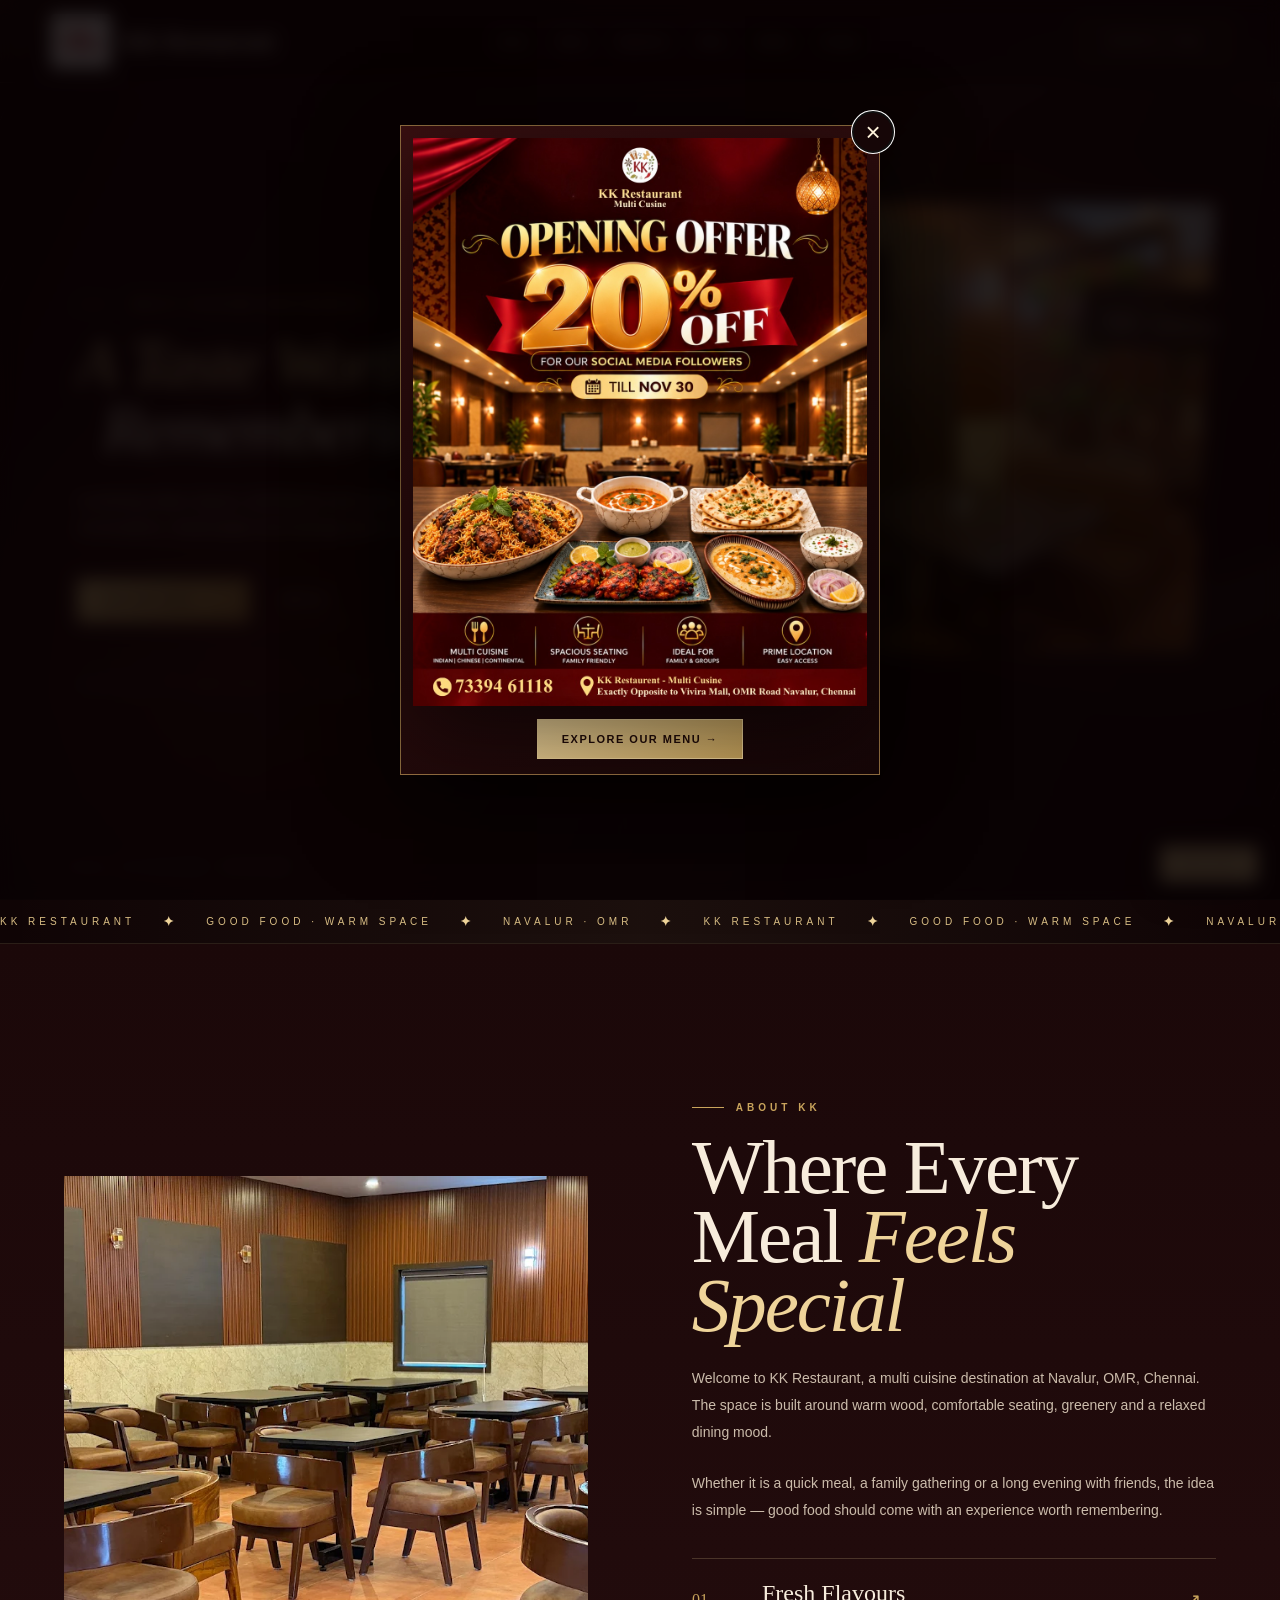
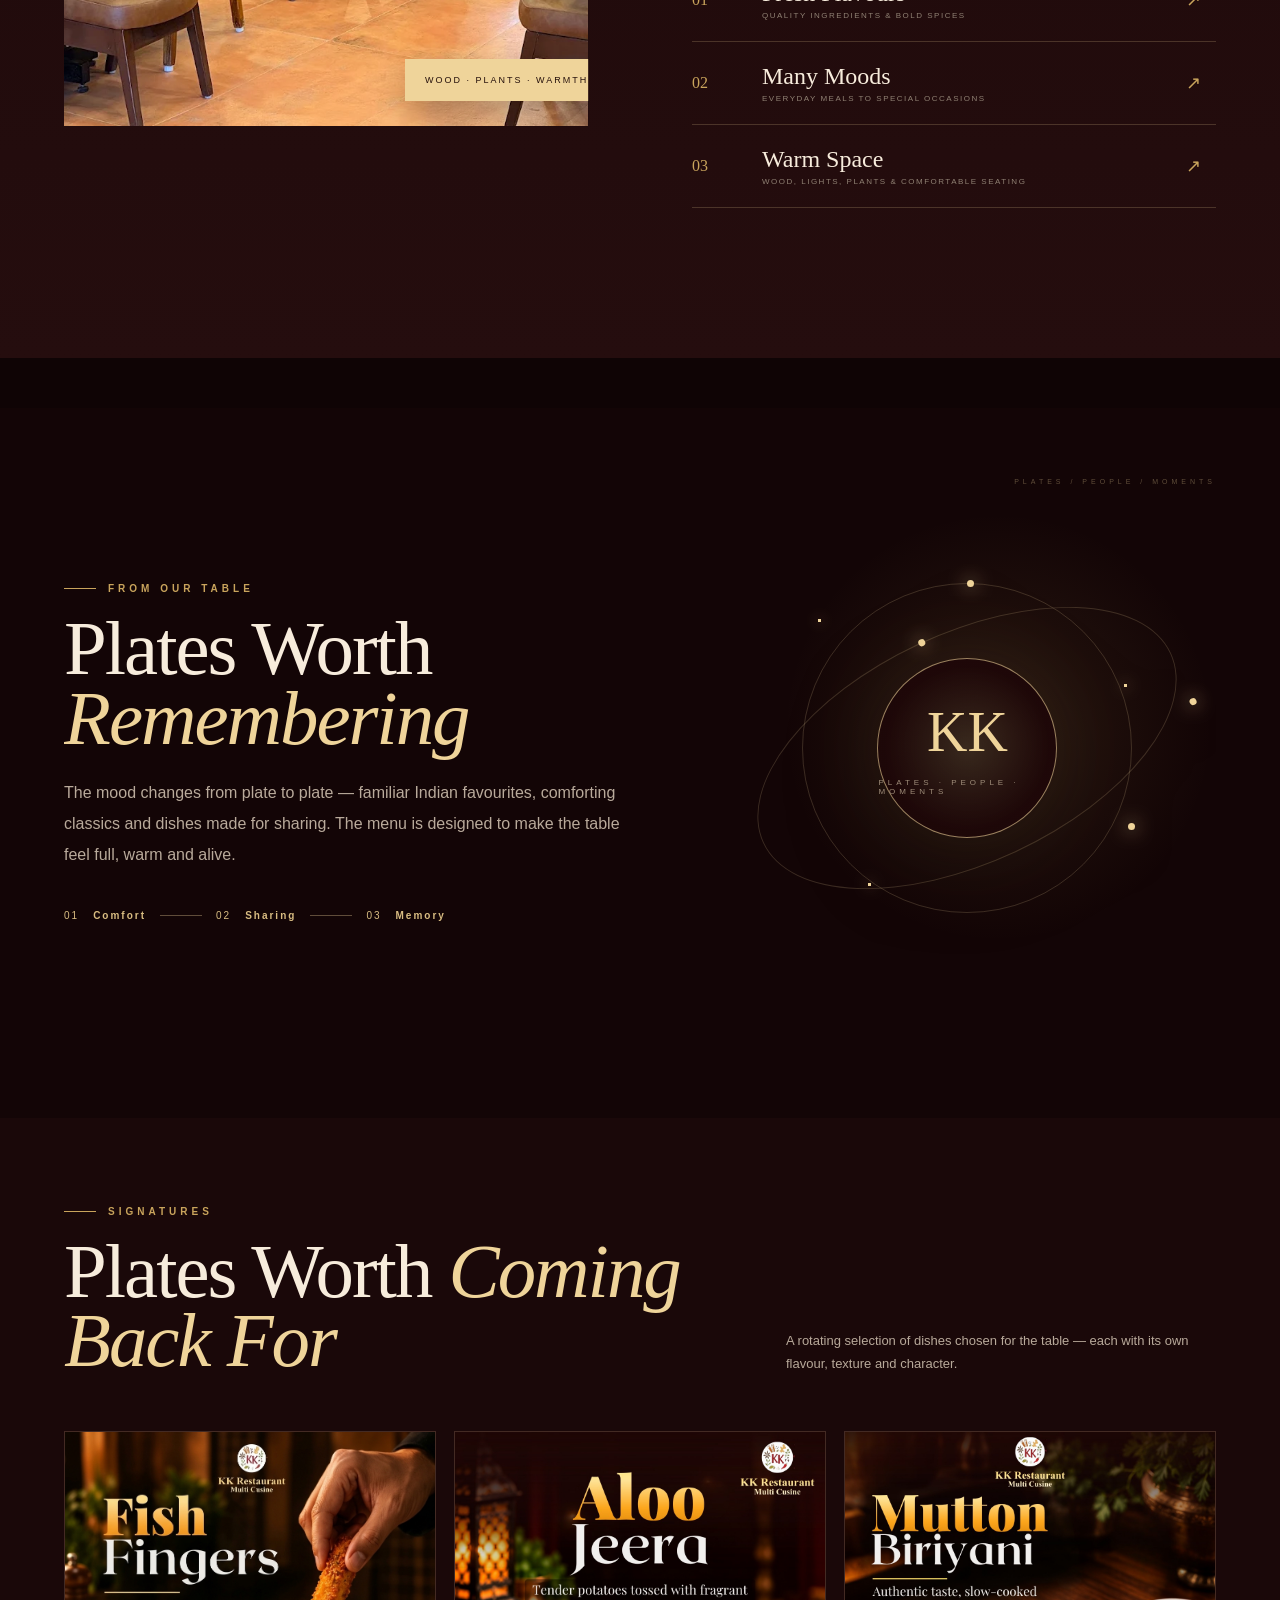
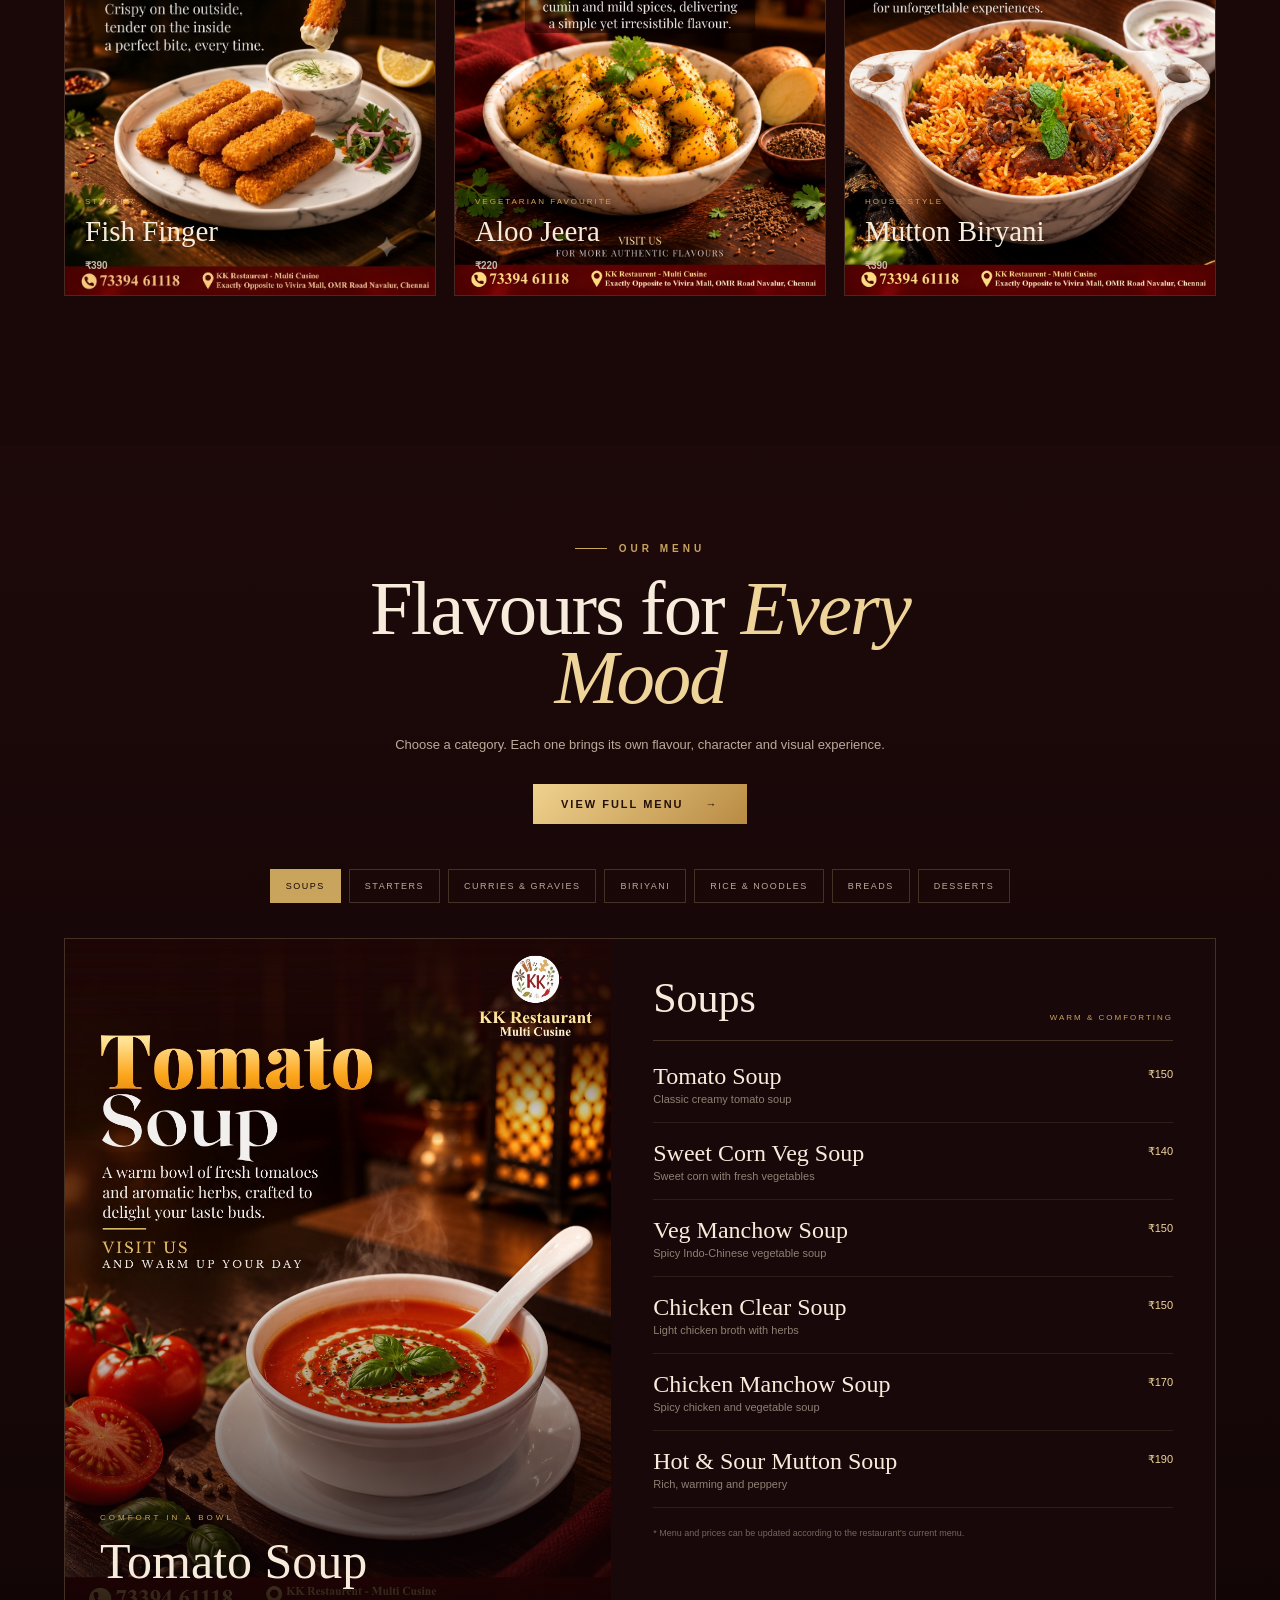
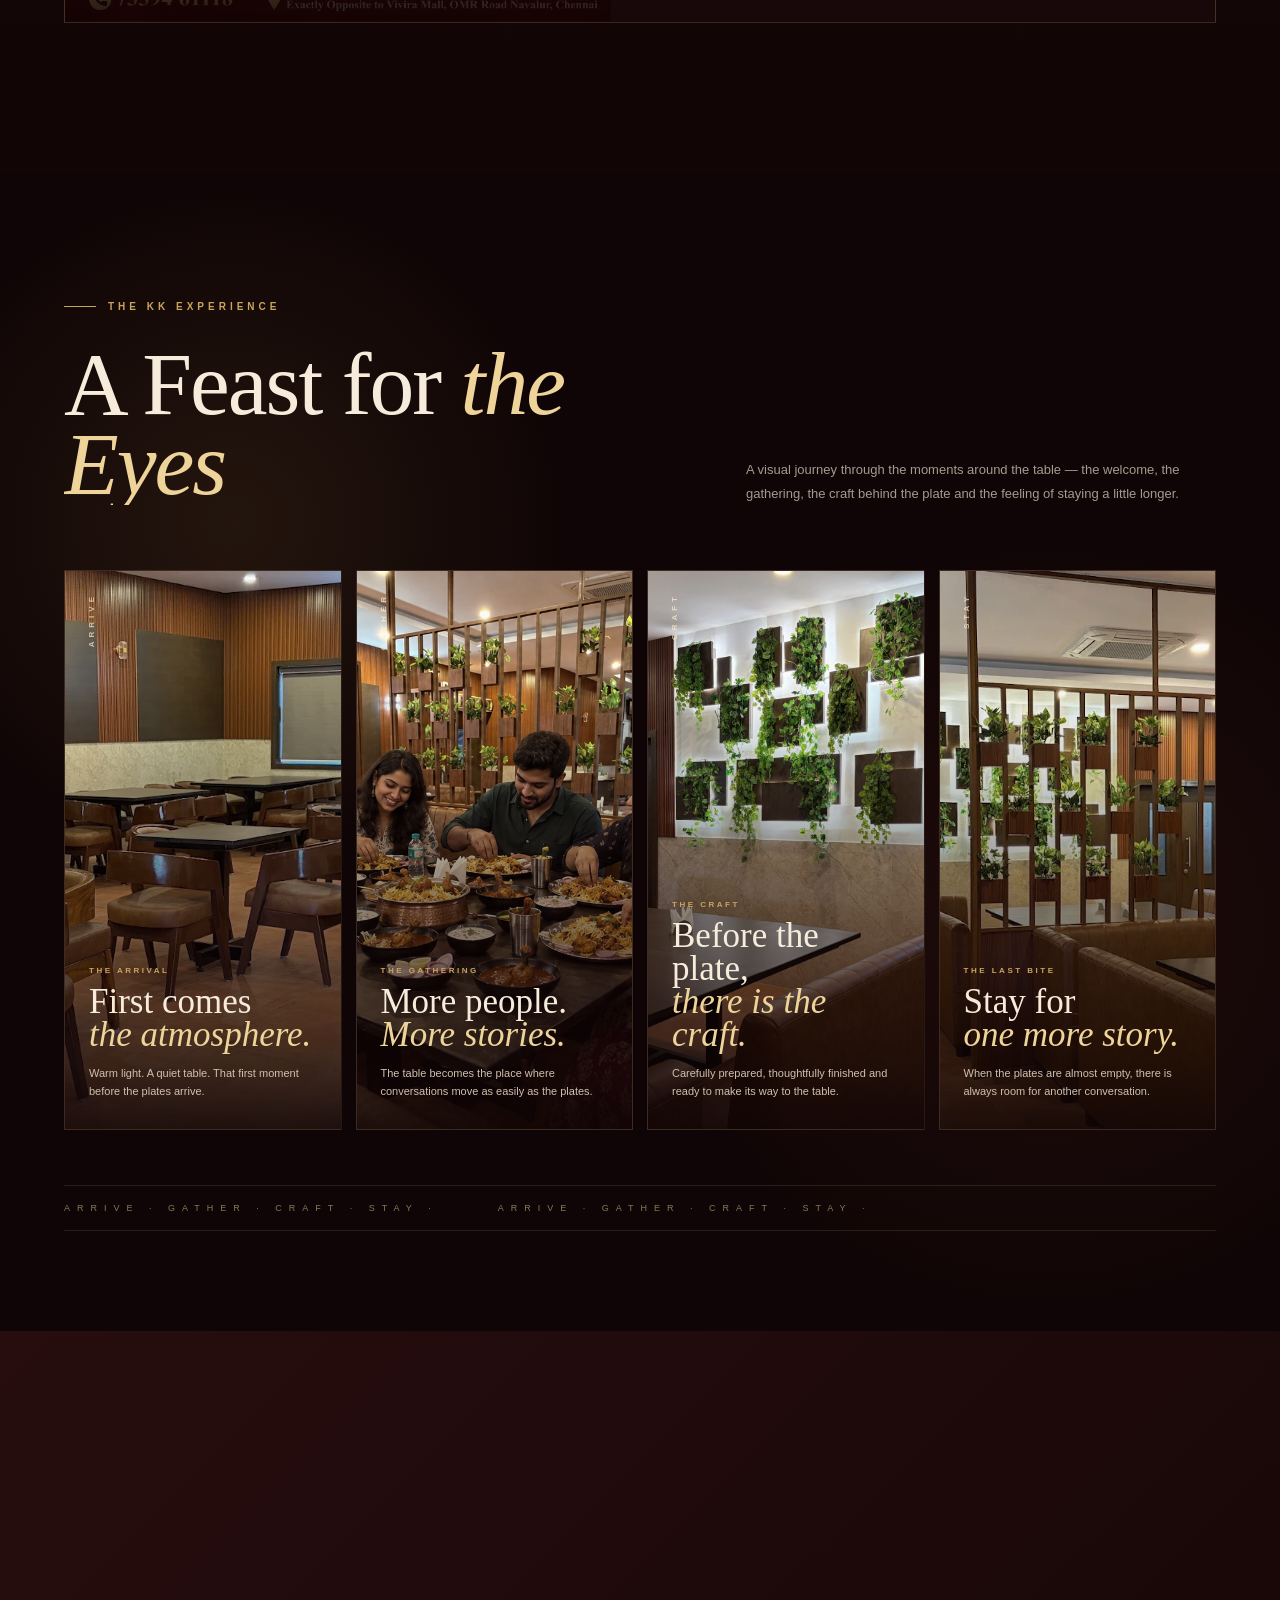
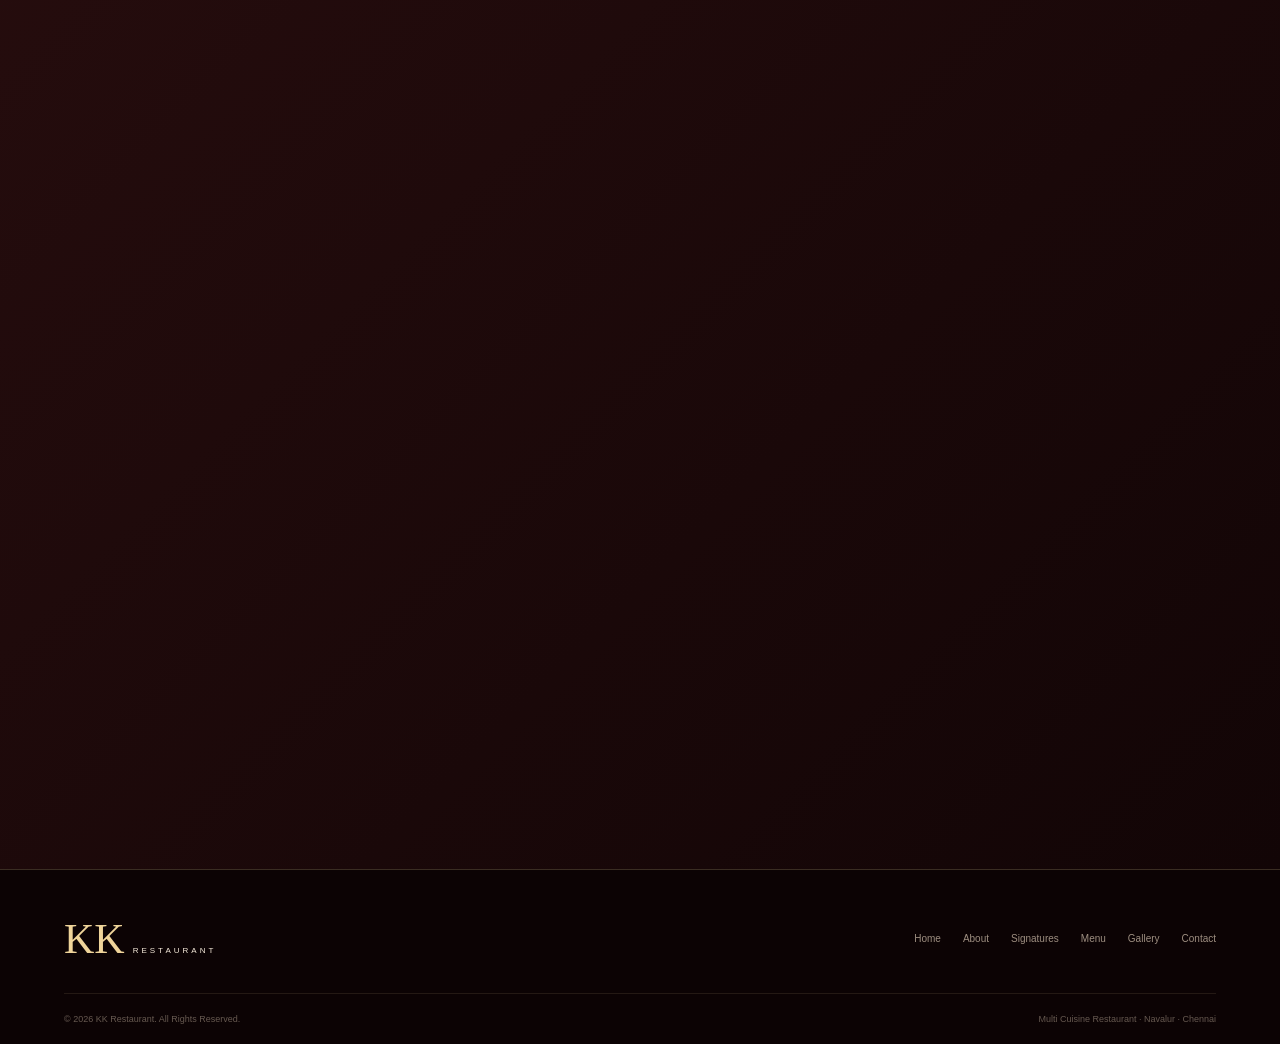
==== commit befdef28: "Update prices, straighten ticker line, and add full menu page" ====
--- a/index.html
+++ b/index.html
@@ -1,1036 +1,1048 @@
-<!DOCTYPE html>
-<html lang="en">
-<head>
-
-    <meta charset="UTF-8">
-
-    <meta
-            name="viewport"
-            content="width=device-width, initial-scale=1.0"
-    >
-
-    <title>KK Restaurant | Navalur, OMR</title>
-
-    <link rel="icon" type="image/png" href="assets/logo.jpeg">
-    <link rel="apple-touch-icon" href="assets/logo.jpeg">
-
-    <link rel="stylesheet" href="style.css">
-
-</head>
-<body>
-<div class="cursor" id="cursor"></div>
-<header class="navbar">
-    <div class="nav-inner">
-        <a class="logo" href="#home">
-            <img class="logo-img" src="assets/logo.jpeg" alt="KK Restaurant Logo">
-            <span class="logo-text">KK Restaurant</span>
-        </a>
-        <nav>
-            <a href="#home">Home</a>
-            <a href="#about">About</a>
-            <a href="#specials">Signatures</a>
-            <a href="#menu">Menu</a>
-            <a href="#gallery">Gallery</a>
-            <a href="#contact">Contact</a>
-        </nav>
-
-        <a class="reserve" href="#contact">RESERVE A TABLE</a>
-
-        <button class="menu-toggle" aria-label="Open menu" aria-expanded="false">
-            <span></span><span></span><span></span>
-        </button>
-    </div>
-</header>
-
-<section id="home" class="hero magnetic-section">
-    <div class="hero-bg">
-        <div class="dots"></div>
-    </div>
-    <div class="hero-orbit orbit-a"></div>
-    <div class="hero-orbit orbit-b"></div>
-    <div class="hero-content reveal show">
-        <span class="eyebrow split-line"><i></i>MULTI CUISINE RESTAURANT</span>
-        <h1><span>A Taste Worth</span><em>Remembering</em></h1>
-        <p>Comforting Indian classics, bold flavours and a dining space designed for slow conversations, shared plates
-            and evenings worth remembering.</p>
-        <div class="actions"><a class="gold-btn magnetic" href="#menu">EXPLORE MENU <b>→</b></a><a
-                class="text-btn magnetic" href="#contact">VISIT US ↗</a></div>
-        <div class="hero-running">
-            <span>GOOD FOOD</span><b>•</b><span>WARM SPACE</span><b>•</b><span>LONGER EVENINGS</span><b>•</b>
-        </div>
-    </div>
-    <div class="hero-visual reveal show">
-        <div class="hero-frame"><img src="assets/restaurant-interior-wide.webp.webp"
-                                     data-fallback="assets/restaurant-interior-wide.webp"
-                                     alt="KK Restaurant dining interior">
-            <div class="hero-scan"></div>
-        </div>
-        <div class="stamp">KK<br><small>DINE</small></div>
-        <div class="float-chip chip-one"><small>THE SPACE</small><strong>Warm·Green·Intimate</strong></div>
-        <div class="float-chip chip-two"><small>AT NAVALUR</small><strong>OMR · CHENNAI</strong></div>
-    </div>
-    <div class="scroll"><span>SCROLL TO DISCOVER</span><i></i></div>
-</section>
-
-<div class="motion-rail" aria-hidden="true">
-    <div class="motion-track"><span>KK RESTAURANT</span><b>✦</b><span>GOOD FOOD · WARM SPACE</span><b>✦</b><span>NAVALUR · OMR</span><b>✦</b><span>KK RESTAURANT</span><b>✦</b><span>GOOD FOOD · WARM SPACE</span><b>✦</b><span>NAVALUR · OMR</span><b>✦</b>
-    </div>
-</div>
-
-<section id="about" class="about">
-    <div class="container about-grid">
-        <div class="about-image reveal"><img src="assets/restaurant-booth.webp.webp"
-                                             data-fallback="https://images.unsplash.com/photo-1515003197210-e0cd71810b5f?auto=format&fit=crop&w=1200&q=85"
-                                             alt="KK Restaurant booth seating">
-            <div class="mini-tag">WOOD · PLANTS · WARMTH</div>
-        </div>
-        <div class="about-copy reveal"><span class="eyebrow">ABOUT KK</span>
-            <h2>Where Every Meal <span>Feels Special</span></h2>
-            <p>Welcome to KK Restaurant, a multi cuisine destination at Navalur, OMR, Chennai. The space is built around
-                warm wood, comfortable seating, greenery and a relaxed dining mood.</p>
-            <p>Whether it is a quick meal, a family gathering or a long evening with friends, the idea is simple —
-                good food should come with an experience worth remembering.</p>
-            <div class="feature-list">
-                <div class="feature"><span class="feature-num">01</span>
-                    <div><strong>Fresh Flavours</strong><small>QUALITY INGREDIENTS & BOLD SPICES</small></div>
-                    <span class="feature-arrow">↗</span></div>
-                <div class="feature"><span class="feature-num">02</span>
-                    <div><strong>Many Moods</strong><small>EVERYDAY MEALS TO SPECIAL OCCASIONS</small></div>
-                    <span class="feature-arrow">↗</span></div>
-                <div class="feature"><span class="feature-num">03</span>
-                    <div><strong>Warm Space</strong><small>WOOD, LIGHTS, PLANTS & COMFORTABLE SEATING</small></div>
-                    <span class="feature-arrow">↗</span></div>
-            </div>
-        </div>
-    </div>
-</section>
-
-<div class="section-gap"></div>
-
-<section class="experience plates-section">
-    <div class="container plates-wrap reveal">
-        <div class="plates-copy"><span class="eyebrow">FROM OUR TABLE</span>
-            <h2>Plates Worth <span>Remembering</span></h2>
-            <p>The mood changes from plate to plate — familiar Indian favourites, comforting classics and dishes made
-                for sharing. The menu is designed to make the table feel full, warm and alive.</p>
-            <div class="plate-line">
-                <span>01</span><strong>Comfort</strong><i></i><span>02</span><strong>Sharing</strong><i></i><span>03</span><strong>Memory</strong>
-            </div>
-        </div>
-        <div class="plates-art">
-            <div class="plate-orbit orbit-one"></div>
-            <div class="plate-orbit orbit-two"></div>
-            <div class="plate-center"><span>KK</span><small>PLATES · PEOPLE · MOMENTS</small></div>
-            <div class="spark spark-a"></div>
-            <div class="spark spark-b"></div>
-            <div class="spark spark-c"></div>
-        </div>
-    </div>
-</section>
-
-<section id="specials" class="specials">
-    <div class="container">
-        <div class="special-head reveal">
-            <div><span class="eyebrow">SIGNATURES</span>
-                <h2>Plates Worth <span>Coming Back For</span></h2></div>
-            <p>A rotating selection of dishes chosen for the table — each with its own flavour, texture and
-                character.</p></div>
-        <div class="special-grid">
-            <article class="special-card reveal"><img
-                    src=assets/fish-fingers.png
-                    alt="Fish Finger">
-                <div class="special-info"><span>STARTER</span>
-                    <h3>Fish Finger </h3><strong>₹340</strong></div>
-            </article>
-            <article class="special-card reveal"><img
-                    src=assets/aloo-jeera.jpeg
-                    alt="Aloo starter">
-                <div class="special-info"><span>VEGETARIAN FAVOURITE</span>
-                    <h3>Aloo Jeera</h3><strong>Chef's selection</strong></div>
-            </article>
-            <article class="special-card reveal"><img src="assets/mutton-biryani.jpeg" alt="Chicken biryani">
-                <div class="special-info"><span>HOUSE STYLE</span>
-                    <h3>Mutton Biryani</h3><strong>₹290 onwards</strong></div>
-            </article>
-        </div>
-    </div>
-</section>
-
-<section id="menu" class="menu">
-
-    <div class="container">
-
-        <!-- MENU HEADER -->
-        <div class="menu-head reveal">
-            <span class="eyebrow">OUR MENU</span>
-
-            <h2>
-                Flavours for <span>Every Mood</span>
-            </h2>
-
-            <p>
-                Choose a category. Each one brings its own flavour,
-                character and visual experience.
-            </p>
-        </div>
-
-
-        <!-- CATEGORY TABS -->
-        <div class="tabs reveal">
-
-            <button class="tab active" data-cat="soups">
-                SOUPS
-            </button>
-
-            <button class="tab" data-cat="starters">
-                STARTERS
-            </button>
-
-            <button class="tab" data-cat="curries">
-                CURRIES & GRAVIES
-            </button>
-
-            <button class="tab" data-cat="biriyani">
-                BIRIYANI
-            </button>
-
-            <button class="tab" data-cat="rice">
-                RICE & NOODLES
-            </button>
-
-            <button class="tab" data-cat="breads">
-                BREADS
-            </button>
-
-            <button class="tab" data-cat="desserts">
-                DESSERTS
-            </button>
-
-        </div>
-
-
-        <!-- MENU STAGE -->
-        <div class="menu-stage reveal">
-
-
-            <!-- ========================= -->
-            <!-- IMAGE SIDE -->
-            <!-- ========================= -->
-
-            <div class="menu-photo">
-
-                <img
-                        id="menuImage"
-                        src="assets/tomato-soup.jpeg"
-                        alt="Tomato Soup"
-                >
-
-                <div class="menu-photo-overlay"></div>
-
-                <div class="menu-photo-copy">
-
-                    <small id="photoKicker">
-                        COMFORT IN A BOWL
-                    </small>
-
-                    <h3 id="photoTitle">
-                        Tomato Soup
-                    </h3>
-
-                </div>
-
-            </div>
-
-
-            <!-- ========================= -->
-            <!-- MENU CONTENT -->
-            <!-- ========================= -->
-
-            <div class="menu-content">
-
-
-                <!-- SOUPS -->
-                <div
-                        class="panel active"
-                        data-panel="soups"
-                        data-image="assets/tomato-soup.jpeg"
-                        data-kicker="COMFORT IN A BOWL"
-                        data-title="Tomato Soup"
-                >
-
-                    <div class="menu-title">
-
-                        <h3>Soups</h3>
-
-                        <small>
-                            WARM & COMFORTING
-                        </small>
-
-                    </div>
-
-
-                    <div class="item">
-
-                        <div>
-                            <h4>Tomato Soup</h4>
-                            <p>Classic creamy tomato soup</p>
-                        </div>
-
-                        <span class="price">₹150</span>
-
-                    </div>
-
-
-                    <div class="item">
-
-                        <div>
-                            <h4>Sweet Corn Veg Soup</h4>
-                            <p>Sweet corn with fresh vegetables</p>
-                        </div>
-
-                        <span class="price">₹140</span>
-
-                    </div>
-
-
-                    <div class="item">
-
-                        <div>
-                            <h4>Veg Manchow Soup</h4>
-                            <p>Spicy Indo-Chinese vegetable soup</p>
-                        </div>
-
-                        <span class="price">₹150</span>
-
-                    </div>
-
-
-                    <div class="item">
-
-                        <div>
-                            <h4>Chicken Clear Soup</h4>
-                            <p>Light chicken broth with herbs</p>
-                        </div>
-
-                        <span class="price">₹160</span>
-
-                    </div>
-
-
-                    <div class="item">
-
-                        <div>
-                            <h4>Chicken Manchow Soup</h4>
-                            <p>Spicy chicken and vegetable soup</p>
-                        </div>
-
-                        <span class="price">₹180</span>
-
-                    </div>
-
-
-                    <div class="item">
-
-                        <div>
-                            <h4>Hot & Sour Mutton Soup</h4>
-                            <p>Rich, warming and peppery</p>
-                        </div>
-
-                        <span class="price">₹220</span>
-
-                    </div>
-
-                </div>
-
-
-                <!-- STARTERS -->
-                <div
-                        class="panel"
-                        data-panel="starters"
-                        data-image="assets/grilled-chicken.png"
-                        data-kicker="CHARRED & SPICED"
-                        data-title="Paneer & Starters"
-                >
-
-                    <div class="menu-title">
-
-                        <h3>Paneer & Starters</h3>
-
-                        <small>
-                            CHARRED & SPICED
-                        </small>
-
-                    </div>
-
-
-                    <div class="item">
-                        <div>
-                            <h4>Gobi 65</h4>
-                            <p>Crispy cauliflower tossed with spices</p>
-                        </div>
-
-                        <span class="price">₹240</span>
-                    </div>
-
-
-                    <div class="item">
-                        <div>
-                            <h4>Chilli Paneer Dry</h4>
-                            <p>Paneer with peppers and chilli</p>
-                        </div>
-
-                        <span class="price">₹280</span>
-                    </div>
-
-
-                    <div class="item">
-                        <div>
-                            <h4>Mushroom Pepper Fry</h4>
-                            <p>Mushrooms with cracked pepper</p>
-                        </div>
-
-                        <span class="price">₹280</span>
-                    </div>
-
-
-                    <div class="item">
-                        <div>
-                            <h4>Chicken 65</h4>
-                            <p>Crispy spicy fried chicken</p>
-                        </div>
-
-                        <span class="price">₹340</span>
-                    </div>
-
-
-                    <div class="item">
-                        <div>
-                            <h4>Chicken Lollipop</h4>
-                            <p>Crispy chicken lollipop</p>
-                        </div>
-
-                        <span class="price">₹350</span>
-                    </div>
-
-
-                    <div class="item">
-                        <div>
-                            <h4>Dragon Chicken</h4>
-                            <p>Spicy Indo-Chinese chicken</p>
-                        </div>
-
-                        <span class="price">₹370</span>
-                    </div>
-
-
-                    <div class="item">
-                        <div>
-                            <h4>Mutton Chukka</h4>
-                            <p>Dry mutton with bold spices</p>
-                        </div>
-
-                        <span class="price">₹390</span>
-                    </div>
-
-                </div>
-
-
-                <!-- CURRIES -->
-                <div
-                        class="panel"
-                        data-panel="curries"
-                        data-image="assets/egg-masala.jpeg"
-                        data-kicker="RICH & AROMATIC"
-                        data-title="Curries & Gravies"
-                >
-
-                    <div class="menu-title">
-
-                        <h3>Curries & Gravies</h3>
-
-                        <small>
-                            RICH & AROMATIC
-                        </small>
-
-                    </div>
-
-
-                    <div class="item">
-                        <div>
-                            <h4>Dal Fry</h4>
-                            <p>Yellow lentils tempered with spices</p>
-                        </div>
-
-                        <span class="price">₹220</span>
-                    </div>
-
-
-                    <div class="item">
-                        <div>
-                            <h4>Kadai Paneer</h4>
-                            <p>Paneer with kadai masala</p>
-                        </div>
-
-                        <span class="price">₹300</span>
-                    </div>
-
-
-                    <div class="item">
-                        <div>
-                            <h4>Paneer Butter Masala</h4>
-                            <p>Creamy paneer with rich spices</p>
-                        </div>
-
-                        <span class="price">₹310</span>
-                    </div>
-
-
-                    <div class="item">
-                        <div>
-                            <h4>Kadai Mushroom</h4>
-                            <p>Mushrooms cooked with kadai spices</p>
-                        </div>
-
-                        <span class="price">₹290</span>
-                    </div>
-
-
-                    <div class="item">
-                        <div>
-                            <h4>Malai Kofta</h4>
-                            <p>Soft kofta in creamy gravy</p>
-                        </div>
-
-                        <span class="price">₹300</span>
-                    </div>
-
-                </div>
-
-
-                <!-- BIRIYANI -->
-                <div
-                        class="panel"
-                        data-panel="biriyani"
-                        data-image="assets/mutton-biryani.jpeg"
-                        data-kicker="AROMATIC & HEARTY"
-                        data-title="Chicken Biryani"
-                >
-
-                    <div class="menu-title">
-
-                        <h3>Chicken Biryani</h3>
-
-                        <small>
-                            AROMATIC & HEARTY
-                        </small>
-
-                    </div>
-
-
-                    <div class="item">
-                        <div>
-                            <h4>Chicken Biriyani</h4>
-                            <p>Aromatic basmati rice with chicken</p>
-                        </div>
-
-                        <span class="price">₹290</span>
-                    </div>
-
-
-                    <div class="item">
-                        <div>
-                            <h4>Egg Biriyani</h4>
-                            <p>Flavourful biriyani with egg</p>
-                        </div>
-
-                        <span class="price">₹240</span>
-                    </div>
-
-
-                    <div class="item">
-                        <div>
-                            <h4>Chicken 65 Biriyani</h4>
-                            <p>Biriyani with crispy Chicken 65</p>
-                        </div>
-
-                        <span class="price">₹330</span>
-                    </div>
-
-
-                    <div class="item">
-                        <div>
-                            <h4>Prawn Biriyani</h4>
-                            <p>Fragrant rice with succulent prawns</p>
-                        </div>
-
-                        <span class="price">₹390</span>
-                    </div>
-
-
-                    <div class="item">
-                        <div>
-                            <h4>Fish Biriyani</h4>
-                            <p>Aromatic biriyani with fish</p>
-                        </div>
-
-                        <span class="price">₹330</span>
-                    </div>
-
-                </div>
-
-
-                <!-- RICE & NOODLES -->
-                <div
-                        class="panel"
-                        data-panel="rice"
-                        data-image="assets/Veg-Noodles.png"
-                        data-kicker="WOK FAVOURITES"
-                        data-title="Rice & Noodles"
-                >
-
-                    <div class="menu-title">
-
-                        <h3>Rice & Noodles</h3>
-
-                        <small>
-                            WOK FAVOURITES
-                        </small>
-
-                    </div>
-
-
-                    <div class="item">
-                        <div>
-                            <h4>Veg Fried Rice</h4>
-                            <p>Fried rice with fresh vegetables</p>
-                        </div>
-
-                        <span class="price">₹220</span>
-                    </div>
-
-
-                    <div class="item">
-                        <div>
-                            <h4>Mushroom Fried Rice</h4>
-                            <p>Flavourful rice with mushrooms</p>
-                        </div>
-
-                        <span class="price">₹250</span>
-                    </div>
-
-
-                    <div class="item">
-                        <div>
-                            <h4>Paneer Fried Rice</h4>
-                            <p>Fried rice with soft paneer</p>
-                        </div>
-
-                        <span class="price">₹260</span>
-                    </div>
-
-
-                    <div class="item">
-                        <div>
-                            <h4>Chicken Fried Rice</h4>
-                            <p>Classic chicken fried rice</p>
-                        </div>
-
-                        <span class="price">₹290</span>
-                    </div>
-
-
-                    <div class="item">
-                        <div>
-                            <h4>Mutton Fried Rice</h4>
-                            <p>Rich fried rice with mutton</p>
-                        </div>
-
-                        <span class="price">₹330</span>
-                    </div>
-
-
-                    <div class="item">
-                        <div>
-                            <h4>Prawn Fried Rice</h4>
-                            <p>Fried rice with prawns</p>
-                        </div>
-
-                        <span class="price">₹360</span>
-                    </div>
-
-
-                    <div class="item">
-                        <div>
-                            <h4>Veg Noodles</h4>
-                            <p>Wok-tossed noodles and vegetables</p>
-                        </div>
-
-                        <span class="price">₹220</span>
-                    </div>
-
-
-                    <div class="item">
-                        <div>
-                            <h4>Chicken Noodles</h4>
-                            <p>Wok-tossed noodles with chicken</p>
-                        </div>
-
-                        <span class="price">₹290</span>
-                    </div>
-
-                </div>
-
-
-                <!-- BREADS -->
-                <div
-                        class="panel"
-                        data-panel="breads"
-                        data-image="assets/Butter-Naan.png"
-                        data-kicker="HOT FROM THE TANDOOR"
-                        data-title="Butter Naan"
-                >
-
-                    <div class="menu-title">
-
-                        <h3>Breads</h3>
-
-                        <small>
-                            HOT FROM THE TANDOOR
-                        </small>
-
-                    </div>
-
-
-                    <div class="item">
-                        <div>
-                            <h4>Butter Roti</h4>
-                            <p>Soft roti finished with butter</p>
-                        </div>
-
-                        <span class="price">₹60</span>
-                    </div>
-
-
-                    <div class="item">
-                        <div>
-                            <h4>Tandoori Paratha</h4>
-                            <p>Layered tandoori-style bread</p>
-                        </div>
-
-                        <span class="price">₹90</span>
-                    </div>
-
-
-                    <div class="item">
-                        <div>
-                            <h4>Butter Naan</h4>
-                            <p>Soft naan brushed with butter</p>
-                        </div>
-
-                        <span class="price">₹90</span>
-                    </div>
-
-
-                    <div class="item">
-                        <div>
-                            <h4>Garlic Naan</h4>
-                            <p>Naan with garlic and herbs</p>
-                        </div>
-
-                        <span class="price">₹110</span>
-                    </div>
-
-
-                    <div class="item">
-                        <div>
-                            <h4>Plain Naan</h4>
-                            <p>Classic soft naan</p>
-                        </div>
-
-                        <span class="price">₹70</span>
-                    </div>
-
-                </div>
-
-
-                <!-- DESSERTS -->
-                <div
-                        class="panel"
-                        data-panel="desserts"
-                        data-image="assets/Carrot-Halwa.png"
-                        data-kicker="A WARM SWEET FINISH"
-                        data-title="Carrot Halwa"
-                >
-
-                    <div class="menu-title">
-
-                        <h3>Desserts</h3>
-
-                        <small>
-                            SWEET FINISHES
-                        </small>
-
-                    </div>
-
-
-                    <div class="item">
-
-                        <div>
-                            <h4>Carrot Halwa with Ice Cream</h4>
-                            <p>Warm carrot halwa with creamy ice cream</p>
-                        </div>
-
-                        <span class="price">₹120</span>
-
-                    </div>
-
-
-                    <div class="item">
-
-                        <div>
-                            <h4>Gulab Jamun with Ice Cream</h4>
-                            <p>Soft gulab jamun with ice cream</p>
-                        </div>
-
-                        <span class="price">₹120</span>
-
-                    </div>
-
-
-                    <div class="item">
-
-                        <div>
-                            <h4>Brownie with Ice Cream</h4>
-                            <p>Warm chocolate brownie and ice cream</p>
-                        </div>
-
-                        <span class="price">₹120</span>
-
-                    </div>
-
-
-                    <div class="item">
-
-                        <div>
-                            <h4>Vanilla Ice Cream</h4>
-                        </div>
-
-                        <span class="price">₹70</span>
-
-                    </div>
-
-
-                    <div class="item">
-
-                        <div>
-                            <h4>Butterscotch Ice Cream</h4>
-                        </div>
-
-                        <span class="price">₹80</span>
-
-                    </div>
-
-
-                    <div class="item">
-
-                        <div>
-                            <h4>Chocolate Ice Cream</h4>
-                        </div>
-
-                        <span class="price">₹80</span>
-
-                    </div>
-
-
-                    <div class="item">
-
-                        <div>
-                            <h4>Fresh Lemon Soda</h4>
-                        </div>
-
-                        <span class="price">₹50</span>
-
-                    </div>
-
-
-                    <div class="item">
-
-                        <div>
-                            <h4>Sweet Lassi</h4>
-                        </div>
-
-                        <span class="price">₹110</span>
-
-                    </div>
-
-                </div>
-
-
-                <div class="menu-note">
-                    * Menu and prices can be updated according to the restaurant's current menu.
-                </div>
-
-            </div>
-
-        </div>
-
-    </div>
-
-</section>
-
-<section id="gallery" class="gallery ritual-section scroll-replay-section">
-    <div class="container">
-        <div class="gallery-head reveal ritual-head">
-            <div>
-                <span class="eyebrow">THE KK EXPERIENCE</span>
-                <h2>A Feast for <span>the Eyes</span></h2>
-            </div>
-            <p>A visual journey through the moments around the table — the welcome, the gathering, the craft behind
-                the plate and the feeling of staying a little longer.</p>
-        </div>
-
-        <div class="ritual-stage photo-ritual-stage">
-            <article class="ritual-card photo-ritual-card ritual-one reveal">
-                <div class="ritual-photo">
-                    <img src="assets/restaurant-booth.webp.webp"
-                         alt="Warm restaurant table setting"></div>
-                <div class="ritual-overlay"></div>
-                <div class="ritual-copy">
-                    <span class="ritual-tag">THE ARRIVAL</span>
-                    <h3>First comes<br><em>the atmosphere.</em></h3>
-                    <p>Warm light. A quiet table. That first moment before the plates arrive.</p>
-                </div>
-                <div class="ritual-word">ARRIVE</div>
-            </article>
-
-            <article class="ritual-card photo-ritual-card ritual-two reveal">
-                <div class="ritual-photo">
-                    <img src="assets/Indian.png" alt="Guests enjoying a meal at KK Restaurant">
-                    alt="Friends dining together at a restaurant"></div>
-                <div class="ritual-overlay"></div>
-                <div class="ritual-copy">
-                    <span class="ritual-tag">THE GATHERING</span>
-                    <h3>More people.<br><em>More stories.</em></h3>
-                    <p>The table becomes the place where conversations move as easily as the plates.</p>
-                </div>
-                <div class="ritual-word">GATHER</div>
-            </article>
-
-            <article class="ritual-card photo-ritual-card ritual-three reveal">
-                <div class="ritual-photo">
-                    <img src="assets/Restaurant Interior.jpeg"
-                         alt="Chef plating a restaurant dish">
-                </div>
-                <div class="ritual-overlay"></div>
-                <div class="ritual-copy">
-                    <span class="ritual-tag">THE CRAFT</span>
-                    <h3>Before the plate,<br><em>there is the craft.</em></h3>
-                    <p>Carefully prepared, thoughtfully finished and ready to make its way to the table.</p>
-                </div>
-                <div class="ritual-word">CRAFT</div>
-            </article>
-
-            <article class="ritual-card photo-ritual-card ritual-four reveal">
-                <div class="ritual-photo">
-                    <img src="assets/restaurant-dining.webp.webp"
-                         alt="Warm candlelit dining table"></div>
-                <div class="ritual-overlay"></div>
-                <div class="ritual-copy">
-                    <span class="ritual-tag">THE LAST BITE</span>
-                    <h3>Stay for<br><em>one more story.</em></h3>
-                    <p>When the plates are almost empty, there is always room for another conversation.</p>
-                </div>
-                <div class="ritual-word">STAY</div>
-            </article>
-        </div>
-
-        <div class="ritual-marquee scroll-replay-motion"><span>ARRIVE · GATHER · CRAFT · STAY · </span><span>ARRIVE · GATHER · CRAFT · STAY · </span>
-        </div>
-    </div>
-</section>
-
-<section id="contact" class="contact">
-    <div class="container contact-grid">
-        <div class="contact-copy reveal"><span class="eyebrow">COME & DINE WITH US</span>
-            <h2>We'd Love To <span>Welcome You</span></h2>
-            <p>Planning a family meal, a celebration or a relaxed evening with friends? Come experience KK Restaurant at
-                Navalur, OMR.</p><a class="gold-btn" href="https://wa.me/917339461118" target="_blank" rel="noopener">MESSAGE
-                US <b>↗</b></a></div>
-        <div class="contact-cards reveal">
-            <div class="contact-card"><small>ADDRESS</small>
-                <p>Near Pole Star, Bhoomi & Buildings,<br>1st Floor, OMR, Navalur,<br>Chennai – 600130</p></div>
-            <div class="contact-card"><small>PHONE</small>
-                <p>+91 73394 61118<br>+91 98410 08117</p></div>
-            <div class="contact-card"><small>EMAIL</small>
-                <p>kkvijayan1981@gmail.com</p></div>
-            <div class="contact-card"><small>LOCATION</small>
-                <p>Opp. Vivira Mall<br>Navalur, OMR</p></div>
-        </div>
-    </div>
-    <div class="container map-wrap reveal">
-        <div class="map-head">
-            <span class="eyebrow">FIND US</span>
-            <a class="text-btn" target="_blank" rel="noopener"
-               href="https://www.google.com/maps/dir/?api=1&destination=Vivira+Mall+Navalur+Chennai">
-                GET DIRECTIONS &nearr;
-            </a>
-        </div>
-        <iframe class="map-frame"
-                title="KK Restaurant location, Navalur OMR"
-                src="https://www.google.com/maps?q=Vivira+Mall+Navalur+Chennai&output=embed"
-                loading="lazy"
-                referrerpolicy="no-referrer-when-downgrade"
-                allowfullscreen></iframe>
-    </div>
-</section>
-<footer>
-    <div class="container">
-        <div class="footer-top">
-            <div class="footer-logo"><strong>KK</strong><small>RESTAURANT</small></div>
-            <div class="footer-links"><a href="#home">Home</a><a href="#about">About</a><a
-                    href="#specials">Signatures</a><a href="#menu">Menu</a><a href="#gallery">Gallery</a><a
-                    href="#contact">Contact</a></div>
-        </div>
-        <div class="footer-bottom"><p>© 2026 KK Restaurant. All Rights Reserved.</p>
-            <p>Multi Cuisine Restaurant · Navalur · Chennai</p></div>
-    </div>
-</footer>
-<a class="whatsapp" href="https://wa.me/917339461118" target="_blank" rel="noopener">WHATSAPP</a>
-<!-- EXISTING CONTACT SECTION -->
-<!-- EXISTING FOOTER -->
-<!-- EXISTING WHATSAPP -->
-<!-- DO NOT REMOVE YOUR EXISTING CODE -->
-
-
-<!-- OPENING OFFER POPUP -->
-<div class="offer-popup" id="offerPopup" aria-hidden="true">
-    <div class="offer-confetti" aria-hidden="true"></div>
-
-    <div class="offer-modal"
-         role="dialog"
-         aria-modal="true"
-         aria-label="KK Restaurant opening offer">
-
-        <button class="offer-close"
-                type="button"
-                aria-label="Close offer">
-            &times;
-        </button>
-
-        <img class="offer-poster"
-             src="assets/offer-bg.jpeg"
-             alt="KK Restaurant opening offer: 20% off for social media followers">
-
-        <a class="offer-action" href="#menu">
-            EXPLORE OUR MENU <span aria-hidden="true">→</span>
-        </a>
-
-    </div>
-</div>
-<!-- END OPENING OFFER POPUP -->
-<script src="script.js"></script>
-
-</body>
-</html>
-
-
+<!DOCTYPE html>
+<html lang="en">
+<head>
+
+    <meta charset="UTF-8">
+
+    <meta
+            name="viewport"
+            content="width=device-width, initial-scale=1.0"
+    >
+
+    <title>KK Restaurant | Navalur, OMR</title>
+
+    <link rel="icon" type="image/png" href="assets/logo.jpeg">
+    <link rel="apple-touch-icon" href="assets/logo.jpeg">
+
+    <link rel="stylesheet" href="style.css">
+
+</head>
+<body>
+<div class="cursor" id="cursor"></div>
+<header class="navbar">
+    <div class="nav-inner">
+        <a class="logo" href="#home">
+            <img class="logo-img" src="assets/logo.jpeg" alt="KK Restaurant Logo">
+            <span class="logo-text">KK Restaurant</span>
+        </a>
+        <nav>
+            <a href="#home">Home</a>
+            <a href="#about">About</a>
+            <a href="#specials">Signatures</a>
+            <a href="#menu">Menu</a>
+            <a href="#gallery">Gallery</a>
+            <a href="#contact">Contact</a>
+        </nav>
+
+        <a class="reserve" href="#contact">RESERVE A TABLE</a>
+
+        <button class="menu-toggle" aria-label="Open menu" aria-expanded="false">
+            <span></span><span></span><span></span>
+        </button>
+    </div>
+</header>
+
+<section id="home" class="hero magnetic-section">
+    <div class="hero-bg">
+        <div class="dots"></div>
+    </div>
+    <div class="hero-orbit orbit-a"></div>
+    <div class="hero-orbit orbit-b"></div>
+    <div class="hero-content reveal show">
+        <span class="eyebrow split-line"><i></i>MULTI CUISINE RESTAURANT</span>
+        <h1><span>A Taste Worth</span><em>Remembering</em></h1>
+        <p>Comforting Indian classics, bold flavours and a dining space designed for slow conversations, shared plates
+            and evenings worth remembering.</p>
+        <div class="actions"><a class="gold-btn magnetic" href="#menu">EXPLORE MENU <b>→</b></a><a
+                class="text-btn magnetic" href="#contact">VISIT US ↗</a></div>
+        <div class="hero-running">
+            <span>GOOD FOOD</span><b>•</b><span>WARM SPACE</span><b>•</b><span>LONGER EVENINGS</span><b>•</b>
+        </div>
+    </div>
+    <div class="hero-visual reveal show">
+        <div class="hero-frame"><img src="assets/restaurant-interior-wide.webp.webp"
+                                     data-fallback="assets/restaurant-interior-wide.webp"
+                                     alt="KK Restaurant dining interior">
+            <div class="hero-scan"></div>
+        </div>
+        <div class="stamp">KK<br><small>DINE</small></div>
+        <div class="float-chip chip-one"><small>THE SPACE</small><strong>Warm·Green·Intimate</strong></div>
+        <div class="float-chip chip-two"><small>AT NAVALUR</small><strong>OMR · CHENNAI</strong></div>
+    </div>
+    <div class="scroll"><span>SCROLL TO DISCOVER</span><i></i></div>
+</section>
+
+<div class="motion-rail" aria-hidden="true">
+    <div class="motion-track"><span>KK RESTAURANT</span><b>✦</b><span>GOOD FOOD · WARM SPACE</span><b>✦</b><span>NAVALUR · OMR</span><b>✦</b><span>KK RESTAURANT</span><b>✦</b><span>GOOD FOOD · WARM SPACE</span><b>✦</b><span>NAVALUR · OMR</span><b>✦</b>
+    </div>
+</div>
+
+<section id="about" class="about">
+    <div class="container about-grid">
+        <div class="about-image reveal"><img src="assets/restaurant-booth.webp.webp"
+                                             data-fallback="https://images.unsplash.com/photo-1515003197210-e0cd71810b5f?auto=format&fit=crop&w=1200&q=85"
+                                             alt="KK Restaurant booth seating">
+            <div class="mini-tag">WOOD · PLANTS · WARMTH</div>
+        </div>
+        <div class="about-copy reveal"><span class="eyebrow">ABOUT KK</span>
+            <h2>Where Every Meal <span>Feels Special</span></h2>
+            <p>Welcome to KK Restaurant, a multi cuisine destination at Navalur, OMR, Chennai. The space is built around
+                warm wood, comfortable seating, greenery and a relaxed dining mood.</p>
+            <p>Whether it is a quick meal, a family gathering or a long evening with friends, the idea is simple —
+                good food should come with an experience worth remembering.</p>
+            <div class="feature-list">
+                <div class="feature"><span class="feature-num">01</span>
+                    <div><strong>Fresh Flavours</strong><small>QUALITY INGREDIENTS & BOLD SPICES</small></div>
+                    <span class="feature-arrow">↗</span></div>
+                <div class="feature"><span class="feature-num">02</span>
+                    <div><strong>Many Moods</strong><small>EVERYDAY MEALS TO SPECIAL OCCASIONS</small></div>
+                    <span class="feature-arrow">↗</span></div>
+                <div class="feature"><span class="feature-num">03</span>
+                    <div><strong>Warm Space</strong><small>WOOD, LIGHTS, PLANTS & COMFORTABLE SEATING</small></div>
+                    <span class="feature-arrow">↗</span></div>
+            </div>
+        </div>
+    </div>
+</section>
+
+<div class="section-gap"></div>
+
+<section class="experience plates-section">
+    <div class="container plates-wrap reveal">
+        <div class="plates-copy"><span class="eyebrow">FROM OUR TABLE</span>
+            <h2>Plates Worth <span>Remembering</span></h2>
+            <p>The mood changes from plate to plate — familiar Indian favourites, comforting classics and dishes made
+                for sharing. The menu is designed to make the table feel full, warm and alive.</p>
+            <div class="plate-line">
+                <span>01</span><strong>Comfort</strong><i></i><span>02</span><strong>Sharing</strong><i></i><span>03</span><strong>Memory</strong>
+            </div>
+        </div>
+        <div class="plates-art">
+            <div class="plate-orbit orbit-one"></div>
+            <div class="plate-orbit orbit-two"></div>
+            <div class="plate-center"><span>KK</span><small>PLATES · PEOPLE · MOMENTS</small></div>
+            <div class="spark spark-a"></div>
+            <div class="spark spark-b"></div>
+            <div class="spark spark-c"></div>
+        </div>
+    </div>
+</section>
+
+<section id="specials" class="specials">
+    <div class="container">
+        <div class="special-head reveal">
+            <div><span class="eyebrow">SIGNATURES</span>
+                <h2>Plates Worth <span>Coming Back For</span></h2></div>
+            <p>A rotating selection of dishes chosen for the table — each with its own flavour, texture and
+                character.</p></div>
+        <div class="special-grid">
+            <article class="special-card reveal"><img
+                    src=assets/fish-fingers.png
+                    alt="Fish Finger">
+                <div class="special-info"><span>STARTER</span>
+                    <h3>Fish Finger </h3><strong>₹390</strong></div>
+            </article>
+            <article class="special-card reveal"><img
+                    src=assets/aloo-jeera.jpeg
+                    alt="Aloo starter">
+                <div class="special-info"><span>VEGETARIAN FAVOURITE</span>
+                    <h3>Aloo Jeera</h3><strong>₹220</strong></div>
+            </article>
+            <article class="special-card reveal"><img src="assets/mutton-biryani.jpeg" alt="Chicken biryani">
+                <div class="special-info"><span>HOUSE STYLE</span>
+                    <h3>Mutton Biryani</h3><strong>₹390</strong></div>
+            </article>
+        </div>
+    </div>
+</section>
+
+<section id="menu" class="menu">
+
+    <div class="container">
+
+        <!-- MENU HEADER -->
+        <div class="menu-head reveal">
+            <span class="eyebrow">OUR MENU</span>
+
+            <h2>
+                Flavours for <span>Every Mood</span>
+            </h2>
+
+            <p>
+                Choose a category. Each one brings its own flavour,
+                character and visual experience.
+            </p>
+
+            <div class="menu-cta-wrap">
+                <a class="gold-btn magnetic menu-pdf-btn" href="menu.html">
+                    VIEW FULL MENU <b>→</b>
+                </a>
+            </div>
+        </div>
+
+
+        <!-- CATEGORY TABS -->
+        <div class="tabs reveal">
+
+            <button class="tab active" data-cat="soups">
+                SOUPS
+            </button>
+
+            <button class="tab" data-cat="starters">
+                STARTERS
+            </button>
+
+            <button class="tab" data-cat="curries">
+                CURRIES & GRAVIES
+            </button>
+
+            <button class="tab" data-cat="biriyani">
+                BIRIYANI
+            </button>
+
+            <button class="tab" data-cat="rice">
+                RICE & NOODLES
+            </button>
+
+            <button class="tab" data-cat="breads">
+                BREADS
+            </button>
+
+            <button class="tab" data-cat="desserts">
+                DESSERTS
+            </button>
+
+        </div>
+
+
+        <!-- MENU STAGE -->
+        <div class="menu-stage reveal">
+
+
+            <!-- ========================= -->
+            <!-- IMAGE SIDE -->
+            <!-- ========================= -->
+
+            <div class="menu-photo">
+
+                <img
+                        id="menuImage"
+                        src="assets/tomato-soup.jpeg"
+                        alt="Tomato Soup"
+                >
+
+                <div class="menu-photo-overlay"></div>
+
+                <div class="menu-photo-copy">
+
+                    <small id="photoKicker">
+                        COMFORT IN A BOWL
+                    </small>
+
+                    <h3 id="photoTitle">
+                        Tomato Soup
+                    </h3>
+
+                </div>
+
+            </div>
+
+
+            <!-- ========================= -->
+            <!-- MENU CONTENT -->
+            <!-- ========================= -->
+
+            <div class="menu-content">
+
+
+                <!-- SOUPS -->
+                <div
+                        class="panel active"
+                        data-panel="soups"
+                        data-image="assets/tomato-soup.jpeg"
+                        data-kicker="COMFORT IN A BOWL"
+                        data-title="Tomato Soup"
+                >
+
+                    <div class="menu-title">
+
+                        <h3>Soups</h3>
+
+                        <small>
+                            WARM & COMFORTING
+                        </small>
+
+                    </div>
+
+
+                    <div class="item">
+
+                        <div>
+                            <h4>Tomato Soup</h4>
+                            <p>Classic creamy tomato soup</p>
+                        </div>
+
+                        <span class="price">₹150</span>
+
+                    </div>
+
+
+                    <div class="item">
+
+                        <div>
+                            <h4>Sweet Corn Veg Soup</h4>
+                            <p>Sweet corn with fresh vegetables</p>
+                        </div>
+
+                        <span class="price">₹140</span>
+
+                    </div>
+
+
+                    <div class="item">
+
+                        <div>
+                            <h4>Veg Manchow Soup</h4>
+                            <p>Spicy Indo-Chinese vegetable soup</p>
+                        </div>
+
+                        <span class="price">₹150</span>
+
+                    </div>
+
+
+                    <div class="item">
+
+                        <div>
+                            <h4>Chicken Clear Soup</h4>
+                            <p>Light chicken broth with herbs</p>
+                        </div>
+
+                        <span class="price">₹150</span>
+
+                    </div>
+
+
+                    <div class="item">
+
+                        <div>
+                            <h4>Chicken Manchow Soup</h4>
+                            <p>Spicy chicken and vegetable soup</p>
+                        </div>
+
+                        <span class="price">₹170</span>
+
+                    </div>
+
+
+                    <div class="item">
+
+                        <div>
+                            <h4>Hot & Sour Mutton Soup</h4>
+                            <p>Rich, warming and peppery</p>
+                        </div>
+
+                        <span class="price">₹190</span>
+
+                    </div>
+
+                </div>
+
+
+                <!-- STARTERS -->
+                <div
+                        class="panel"
+                        data-panel="starters"
+                        data-image="assets/grilled-chicken.png"
+                        data-kicker="CHARRED & SPICED"
+                        data-title="Paneer & Starters"
+                >
+
+                    <div class="menu-title">
+
+                        <h3>Paneer & Starters</h3>
+
+                        <small>
+                            CHARRED & SPICED
+                        </small>
+
+                    </div>
+
+
+                    <div class="item">
+                        <div>
+                            <h4>Gobi 65</h4>
+                            <p>Crispy cauliflower tossed with spices</p>
+                        </div>
+
+                        <span class="price">₹280</span>
+                    </div>
+
+
+                    <div class="item">
+                        <div>
+                            <h4>Chilli Paneer Dry</h4>
+                            <p>Paneer with peppers and chilli</p>
+                        </div>
+
+                        <span class="price">₹310</span>
+                    </div>
+
+
+                    <div class="item">
+                        <div>
+                            <h4>Mushroom Pepper Fry</h4>
+                            <p>Mushrooms with cracked pepper</p>
+                        </div>
+
+                        <span class="price">₹280</span>
+                    </div>
+
+
+                    <div class="item">
+                        <div>
+                            <h4>Chicken 65</h4>
+                            <p>Crispy spicy fried chicken</p>
+                        </div>
+
+                        <span class="price">₹340</span>
+                    </div>
+
+
+                    <div class="item">
+                        <div>
+                            <h4>Chicken Lollipop</h4>
+                            <p>Crispy chicken lollipop</p>
+                        </div>
+
+                        <span class="price">₹350</span>
+                    </div>
+
+
+                    <div class="item">
+                        <div>
+                            <h4>Dragon Chicken</h4>
+                            <p>Spicy Indo-Chinese chicken</p>
+                        </div>
+
+                        <span class="price">₹370</span>
+                    </div>
+
+
+                    <div class="item">
+                        <div>
+                            <h4>Mutton Chukka</h4>
+                            <p>Dry mutton with bold spices</p>
+                        </div>
+
+                        <span class="price">₹450</span>
+                    </div>
+
+                </div>
+
+
+                <!-- CURRIES -->
+                <div
+                        class="panel"
+                        data-panel="curries"
+                        data-image="assets/egg-masala.jpeg"
+                        data-kicker="RICH & AROMATIC"
+                        data-title="Curries & Gravies"
+                >
+
+                    <div class="menu-title">
+
+                        <h3>Curries & Gravies</h3>
+
+                        <small>
+                            RICH & AROMATIC
+                        </small>
+
+                    </div>
+
+
+                    <div class="item">
+                        <div>
+                            <h4>Dal Fry</h4>
+                            <p>Yellow lentils tempered with spices</p>
+                        </div>
+
+                        <span class="price">₹240</span>
+                    </div>
+
+
+                    <div class="item">
+                        <div>
+                            <h4>Kadai Paneer</h4>
+                            <p>Paneer with kadai masala</p>
+                        </div>
+
+                        <span class="price">₹290</span>
+                    </div>
+
+
+                    <div class="item">
+                        <div>
+                            <h4>Paneer Butter Masala</h4>
+                            <p>Creamy paneer with rich spices</p>
+                        </div>
+
+                        <span class="price">₹310</span>
+                    </div>
+
+
+                    <div class="item">
+                        <div>
+                            <h4>Kadai Mushroom</h4>
+                            <p>Mushrooms cooked with kadai spices</p>
+                        </div>
+
+                        <span class="price">₹290</span>
+                    </div>
+
+
+                    <div class="item">
+                        <div>
+                            <h4>Malai Kofta</h4>
+                            <p>Soft kofta in creamy gravy</p>
+                        </div>
+
+                        <span class="price">₹390</span>
+                    </div>
+
+                </div>
+
+
+                <!-- BIRIYANI -->
+                <div
+                        class="panel"
+                        data-panel="biriyani"
+                        data-image="assets/mutton-biryani.jpeg"
+                        data-kicker="AROMATIC & HEARTY"
+                        data-title="Chicken Biryani"
+                >
+
+                    <div class="menu-title">
+
+                        <h3>Chicken Biryani</h3>
+
+                        <small>
+                            AROMATIC & HEARTY
+                        </small>
+
+                    </div>
+
+
+                    <div class="item">
+                        <div>
+                            <h4>Chicken Biriyani</h4>
+                            <p>Aromatic basmati rice with chicken</p>
+                        </div>
+
+                        <span class="price">₹290</span>
+                    </div>
+
+
+                    <div class="item">
+                        <div>
+                            <h4>Egg Biriyani</h4>
+                            <p>Flavourful biriyani with egg</p>
+                        </div>
+
+                        <span class="price">₹240</span>
+                    </div>
+
+
+                    <div class="item">
+                        <div>
+                            <h4>Chicken 65 Biriyani</h4>
+                            <p>Biriyani with crispy Chicken 65</p>
+                        </div>
+
+                        <span class="price">₹330</span>
+                    </div>
+
+
+                    <div class="item">
+                        <div>
+                            <h4>Prawn Biriyani</h4>
+                            <p>Fragrant rice with succulent prawns</p>
+                        </div>
+
+                        <span class="price">₹390</span>
+                    </div>
+
+
+                    <div class="item">
+                        <div>
+                            <h4>Fish Biriyani</h4>
+                            <p>Aromatic biriyani with fish</p>
+                        </div>
+
+                        <span class="price">₹350</span>
+                    </div>
+
+                </div>
+
+
+                <!-- RICE & NOODLES -->
+                <div
+                        class="panel"
+                        data-panel="rice"
+                        data-image="assets/Veg-Noodles.png"
+                        data-kicker="WOK FAVOURITES"
+                        data-title="Rice & Noodles"
+                >
+
+                    <div class="menu-title">
+
+                        <h3>Rice & Noodles</h3>
+
+                        <small>
+                            WOK FAVOURITES
+                        </small>
+
+                    </div>
+
+
+                    <div class="item">
+                        <div>
+                            <h4>Veg Fried Rice</h4>
+                            <p>Fried rice with fresh vegetables</p>
+                        </div>
+
+                        <span class="price">₹220</span>
+                    </div>
+
+
+                    <div class="item">
+                        <div>
+                            <h4>Mushroom Fried Rice</h4>
+                            <p>Flavourful rice with mushrooms</p>
+                        </div>
+
+                        <span class="price">₹240</span>
+                    </div>
+
+
+                    <div class="item">
+                        <div>
+                            <h4>Paneer Fried Rice</h4>
+                            <p>Fried rice with soft paneer</p>
+                        </div>
+
+                        <span class="price">₹250</span>
+                    </div>
+
+
+                    <div class="item">
+                        <div>
+                            <h4>Chicken Fried Rice</h4>
+                            <p>Classic chicken fried rice</p>
+                        </div>
+
+                        <span class="price">₹290</span>
+                    </div>
+
+
+                    <div class="item">
+                        <div>
+                            <h4>Mutton Fried Rice</h4>
+                            <p>Rich fried rice with mutton</p>
+                        </div>
+
+                        <span class="price">₹390</span>
+                    </div>
+
+
+                    <div class="item">
+                        <div>
+                            <h4>Prawn Fried Rice</h4>
+                            <p>Fried rice with prawns</p>
+                        </div>
+
+                        <span class="price">₹340</span>
+                    </div>
+
+
+                    <div class="item">
+                        <div>
+                            <h4>Veg Noodles</h4>
+                            <p>Wok-tossed noodles and vegetables</p>
+                        </div>
+
+                        <span class="price">₹220</span>
+                    </div>
+
+
+                    <div class="item">
+                        <div>
+                            <h4>Chicken Noodles</h4>
+                            <p>Wok-tossed noodles with chicken</p>
+                        </div>
+
+                        <span class="price">₹270</span>
+                    </div>
+
+                </div>
+
+
+                <!-- BREADS -->
+                <div
+                        class="panel"
+                        data-panel="breads"
+                        data-image="assets/Butter-Naan.png"
+                        data-kicker="HOT FROM THE TANDOOR"
+                        data-title="Butter Naan"
+                >
+
+                    <div class="menu-title">
+
+                        <h3>Breads</h3>
+
+                        <small>
+                            HOT FROM THE TANDOOR
+                        </small>
+
+                    </div>
+
+
+                    <div class="item">
+                        <div>
+                            <h4>Butter Roti</h4>
+                            <p>Soft roti finished with butter</p>
+                        </div>
+
+                        <span class="price">₹70</span>
+                    </div>
+
+
+                    <div class="item">
+                        <div>
+                            <h4>Tandoori Paratha</h4>
+                            <p>Layered tandoori-style bread</p>
+                        </div>
+
+                        <span class="price">₹70</span>
+                    </div>
+
+
+                    <div class="item">
+                        <div>
+                            <h4>Butter Naan</h4>
+                            <p>Soft naan brushed with butter</p>
+                        </div>
+
+                        <span class="price">₹70</span>
+                    </div>
+
+
+                    <div class="item">
+                        <div>
+                            <h4>Garlic Naan</h4>
+                            <p>Naan with garlic and herbs</p>
+                        </div>
+
+                        <span class="price">₹80</span>
+                    </div>
+
+
+                    <div class="item">
+                        <div>
+                            <h4>Plain Naan</h4>
+                            <p>Classic soft naan</p>
+                        </div>
+
+                        <span class="price">₹60</span>
+                    </div>
+
+                </div>
+
+
+                <!-- DESSERTS -->
+                <div
+                        class="panel"
+                        data-panel="desserts"
+                        data-image="assets/Carrot-Halwa.png"
+                        data-kicker="A WARM SWEET FINISH"
+                        data-title="Carrot Halwa"
+                >
+
+                    <div class="menu-title">
+
+                        <h3>Desserts</h3>
+
+                        <small>
+                            SWEET FINISHES
+                        </small>
+
+                    </div>
+
+
+                    <div class="item">
+
+                        <div>
+                            <h4>Carrot Halwa with Ice Cream</h4>
+                            <p>Warm carrot halwa with creamy ice cream</p>
+                        </div>
+
+                        <span class="price">₹120</span>
+
+                    </div>
+
+
+                    <div class="item">
+
+                        <div>
+                            <h4>Gulab Jamun with Ice Cream</h4>
+                            <p>Soft gulab jamun with ice cream</p>
+                        </div>
+
+                        <span class="price">₹90</span>
+
+                    </div>
+
+
+                    <div class="item">
+
+                        <div>
+                            <h4>Brownie with Ice Cream</h4>
+                            <p>Warm chocolate brownie and ice cream</p>
+                        </div>
+
+                        <span class="price">₹120</span>
+
+                    </div>
+
+
+                    <div class="item">
+
+                        <div>
+                            <h4>Vanilla Ice Cream</h4>
+                        </div>
+
+                        <span class="price">₹70</span>
+
+                    </div>
+
+
+                    <div class="item">
+
+                        <div>
+                            <h4>Butterscotch Ice Cream</h4>
+                        </div>
+
+                        <span class="price">₹80</span>
+
+                    </div>
+
+
+                    <div class="item">
+
+                        <div>
+                            <h4>Chocolate Ice Cream</h4>
+                        </div>
+
+                        <span class="price">₹80</span>
+
+                    </div>
+
+
+                    <div class="item">
+
+                        <div>
+                            <h4>Fresh Lemon Soda</h4>
+                        </div>
+
+                        <span class="price">₹70</span>
+
+                    </div>
+
+
+                    <div class="item">
+
+                        <div>
+                            <h4>Sweet Lassi</h4>
+                        </div>
+
+                        <span class="price">₹110</span>
+
+                    </div>
+
+                </div>
+
+
+                <div class="menu-note">
+                    * Menu and prices can be updated according to the restaurant's current menu.
+                </div>
+
+                <div class="menu-bottom-cta">
+                    <a class="gold-btn magnetic menu-pdf-btn" href="menu.html">
+                        VIEW FULL MENU <b>→</b>
+                    </a>
+                </div>
+
+            </div>
+
+        </div>
+
+    </div>
+
+</section>
+
+<section id="gallery" class="gallery ritual-section scroll-replay-section">
+    <div class="container">
+        <div class="gallery-head reveal ritual-head">
+            <div>
+                <span class="eyebrow">THE KK EXPERIENCE</span>
+                <h2>A Feast for <span>the Eyes</span></h2>
+            </div>
+            <p>A visual journey through the moments around the table — the welcome, the gathering, the craft behind
+                the plate and the feeling of staying a little longer.</p>
+        </div>
+
+        <div class="ritual-stage photo-ritual-stage">
+            <article class="ritual-card photo-ritual-card ritual-one reveal">
+                <div class="ritual-photo">
+                    <img src="assets/restaurant-booth.webp.webp"
+                         alt="Warm restaurant table setting"></div>
+                <div class="ritual-overlay"></div>
+                <div class="ritual-copy">
+                    <span class="ritual-tag">THE ARRIVAL</span>
+                    <h3>First comes<br><em>the atmosphere.</em></h3>
+                    <p>Warm light. A quiet table. That first moment before the plates arrive.</p>
+                </div>
+                <div class="ritual-word">ARRIVE</div>
+            </article>
+
+            <article class="ritual-card photo-ritual-card ritual-two reveal">
+                <div class="ritual-photo">
+                    <img src="assets/Indian.png" alt="Guests enjoying a meal at KK Restaurant">
+                    alt="Friends dining together at a restaurant"></div>
+                <div class="ritual-overlay"></div>
+                <div class="ritual-copy">
+                    <span class="ritual-tag">THE GATHERING</span>
+                    <h3>More people.<br><em>More stories.</em></h3>
+                    <p>The table becomes the place where conversations move as easily as the plates.</p>
+                </div>
+                <div class="ritual-word">GATHER</div>
+            </article>
+
+            <article class="ritual-card photo-ritual-card ritual-three reveal">
+                <div class="ritual-photo">
+                    <img src="assets/Restaurant Interior.jpeg"
+                         alt="Chef plating a restaurant dish">
+                </div>
+                <div class="ritual-overlay"></div>
+                <div class="ritual-copy">
+                    <span class="ritual-tag">THE CRAFT</span>
+                    <h3>Before the plate,<br><em>there is the craft.</em></h3>
+                    <p>Carefully prepared, thoughtfully finished and ready to make its way to the table.</p>
+                </div>
+                <div class="ritual-word">CRAFT</div>
+            </article>
+
+            <article class="ritual-card photo-ritual-card ritual-four reveal">
+                <div class="ritual-photo">
+                    <img src="assets/restaurant-dining.webp.webp"
+                         alt="Warm candlelit dining table"></div>
+                <div class="ritual-overlay"></div>
+                <div class="ritual-copy">
+                    <span class="ritual-tag">THE LAST BITE</span>
+                    <h3>Stay for<br><em>one more story.</em></h3>
+                    <p>When the plates are almost empty, there is always room for another conversation.</p>
+                </div>
+                <div class="ritual-word">STAY</div>
+            </article>
+        </div>
+
+        <div class="ritual-marquee scroll-replay-motion"><span>ARRIVE · GATHER · CRAFT · STAY · </span><span>ARRIVE · GATHER · CRAFT · STAY · </span>
+        </div>
+    </div>
+</section>
+
+<section id="contact" class="contact">
+    <div class="container contact-grid">
+        <div class="contact-copy reveal"><span class="eyebrow">COME & DINE WITH US</span>
+            <h2>We'd Love To <span>Welcome You</span></h2>
+            <p>Planning a family meal, a celebration or a relaxed evening with friends? Come experience KK Restaurant at
+                Navalur, OMR.</p><a class="gold-btn" href="https://wa.me/917339461118" target="_blank" rel="noopener">MESSAGE
+                US <b>↗</b></a></div>
+        <div class="contact-cards reveal">
+            <div class="contact-card"><small>ADDRESS</small>
+                <p>Near Pole Star, Bhoomi & Buildings,<br>1st Floor, OMR, Navalur,<br>Chennai – 600130</p></div>
+            <div class="contact-card"><small>PHONE</small>
+                <p>+91 73394 61118<br>+91 98410 08117</p></div>
+            <div class="contact-card"><small>EMAIL</small>
+                <p>kkvijayan1981@gmail.com</p></div>
+            <div class="contact-card"><small>LOCATION</small>
+                <p>Opp. Vivira Mall<br>Navalur, OMR</p></div>
+        </div>
+    </div>
+    <div class="container map-wrap reveal">
+        <div class="map-head">
+            <span class="eyebrow">FIND US</span>
+            <a class="text-btn" target="_blank" rel="noopener"
+               href="https://www.google.com/maps/dir/?api=1&destination=Vivira+Mall+Navalur+Chennai">
+                GET DIRECTIONS &nearr;
+            </a>
+        </div>
+        <iframe class="map-frame"
+                title="KK Restaurant location, Navalur OMR"
+                src="https://www.google.com/maps?q=Vivira+Mall+Navalur+Chennai&output=embed"
+                loading="lazy"
+                referrerpolicy="no-referrer-when-downgrade"
+                allowfullscreen></iframe>
+    </div>
+</section>
+<footer>
+    <div class="container">
+        <div class="footer-top">
+            <div class="footer-logo"><strong>KK</strong><small>RESTAURANT</small></div>
+            <div class="footer-links"><a href="#home">Home</a><a href="#about">About</a><a
+                    href="#specials">Signatures</a><a href="#menu">Menu</a><a href="#gallery">Gallery</a><a
+                    href="#contact">Contact</a></div>
+        </div>
+        <div class="footer-bottom"><p>© 2026 KK Restaurant. All Rights Reserved.</p>
+            <p>Multi Cuisine Restaurant · Navalur · Chennai</p></div>
+    </div>
+</footer>
+<a class="whatsapp" href="https://wa.me/917339461118" target="_blank" rel="noopener">WHATSAPP</a>
+<!-- EXISTING CONTACT SECTION -->
+<!-- EXISTING FOOTER -->
+<!-- EXISTING WHATSAPP -->
+<!-- DO NOT REMOVE YOUR EXISTING CODE -->
+
+
+<!-- OPENING OFFER POPUP -->
+<div class="offer-popup" id="offerPopup" aria-hidden="true">
+    <div class="offer-confetti" aria-hidden="true"></div>
+
+    <div class="offer-modal"
+         role="dialog"
+         aria-modal="true"
+         aria-label="KK Restaurant opening offer">
+
+        <button class="offer-close"
+                type="button"
+                aria-label="Close offer">
+            &times;
+        </button>
+
+        <img class="offer-poster"
+             src="assets/offer-bg.jpeg"
+             alt="KK Restaurant opening offer: 20% off for social media followers">
+
+        <a class="offer-action" href="#menu">
+            EXPLORE OUR MENU <span aria-hidden="true">→</span>
+        </a>
+
+    </div>
+</div>
+<!-- END OPENING OFFER POPUP -->
+<script src="script.js"></script>
+
+</body>
+</html>
+
+
--- a/style.css
+++ b/style.css
@@ -1,1378 +1,1378 @@
-:root{--ink:#120607;--ink2:#220b0c;--maroon:#3a1011;--gold:#c9a45c;--gold2:#efd49a;--cream:#f7ecdc;--muted:#b9a99a;--line:rgba(239,212,154,.2)}
-        *{box-sizing:border-box;margin:0;padding:0}html{scroll-behavior:smooth}body{background:var(--ink);color:var(--cream);font-family:"DM Sans",sans-serif;overflow-x:hidden}a{text-decoration:none;color:inherit}img{width:100%;display:block}button{font:inherit}section{position:relative;overflow:hidden}.container{width:min(1380px,90%);margin:auto}h1,h2,h3,h4{font-family:"Cormorant Garamond",serif;font-weight:500}h1{font-size:clamp(60px,8vw,125px);line-height:.84;letter-spacing:-3px}h2{font-size:clamp(48px,6vw,88px);line-height:.9;letter-spacing:-2px}h1 span,h2 span{color:var(--gold2);font-style:italic}.eyebrow{display:inline-flex;align-items:center;gap:12px;color:var(--gold);font-size:10px;letter-spacing:4px;font-weight:700;margin-bottom:20px}.eyebrow:before{content:"";width:32px;height:1px;background:var(--gold)}
-        /* NAV */
-        .navbar{position:fixed;z-index:1000;top:0;left:0;width:100%;background:rgba(18,5,6,.72);backdrop-filter:blur(18px);border-bottom:1px solid rgba(239,212,154,.12)}.nav-inner{width:min(1400px,92%);height:82px;margin:auto;display:flex;align-items:center;justify-content:space-between}.logo{display:flex;align-items:center;gap:10px;color:var(--gold2)}.logo-mark{font:35px/1 "Cormorant Garamond"}.logo-text{font-size:8px;letter-spacing:4px}nav{display:flex;gap:30px}nav a{font-size:11px;color:#ddcfbf;position:relative}nav a:after{content:"";position:absolute;left:0;bottom:-8px;width:0;height:1px;background:var(--gold);transition:.3s}nav a:hover{color:var(--gold2)}nav a:hover:after{width:100%}.reserve{border:1px solid var(--gold);padding:12px 20px;color:var(--gold2);font-size:10px;letter-spacing:1px;transition:.35s}.reserve:hover{background:var(--gold);color:var(--ink)}
-        /* HERO */
-        .hero{min-height:100vh;display:flex;align-items:center;background:#170708}.hero-bg{position:absolute;inset:0;background:radial-gradient(circle at 78% 38%,rgba(201,164,92,.16),transparent 20%),radial-gradient(circle at 18% 72%,rgba(91,35,25,.34),transparent 26%),linear-gradient(115deg,#110405 0%,#22090b 48%,#130506 100%);overflow:hidden}.hero-bg:before{content:"";position:absolute;inset:-20%;background:repeating-linear-gradient(115deg,transparent 0 70px,rgba(239,212,154,.035) 71px,transparent 72px);animation:heroLines 18s linear infinite}.hero-bg:after{content:"";position:absolute;width:40vw;height:40vw;border:1px solid rgba(239,212,154,.08);border-radius:50%;right:-10vw;top:8vh;box-shadow:0 0 0 60px rgba(239,212,154,.025),0 0 0 120px rgba(239,212,154,.015);animation:orbitSlow 20s linear infinite}.dots{position:absolute;inset:0;opacity:.08;background-image:radial-gradient(var(--gold) 1px,transparent 1px);background-size:28px 28px;animation:drift 18s linear infinite}.hero-content{position:relative;z-index:3;width:min(1380px,88%);margin:0 0 0 6%;max-width:800px;padding-top:40px;animation:up 1s ease both}.hero-content p{max-width:530px;color:#d0c0ae;line-height:1.85;font-size:14px;margin-top:28px}.actions{display:flex;gap:15px;align-items:center;margin-top:38px}.gold-btn{display:inline-flex;align-items:center;gap:22px;background:linear-gradient(135deg,#efd28e,#b98b43);color:#241008;padding:16px 24px;font-size:10px;font-weight:700;letter-spacing:1px;transition:.35s}.gold-btn:hover{transform:translateY(-4px);box-shadow:0 18px 50px rgba(201,164,92,.25)}.text-btn{font-size:10px;padding:15px;border-bottom:1px solid rgba(239,212,154,.5)}.hero-visual{position:absolute;z-index:3;right:6%;top:50%;transform:translateY(-50%);width:min(400px,32vw);aspect-ratio:1/1.15;animation:visualIn 1.2s .15s ease both}.hero-frame{position:absolute;inset:0 0 9% 10%;overflow:hidden;border:1px solid rgba(239,212,154,.45);box-shadow:25px 30px 70px rgba(0,0,0,.42)}.hero-frame img{height:100%;object-fit:cover;transition:1s}.hero-frame:hover img{transform:scale(1.07)}.hero-frame:after{content:"";position:absolute;inset:0;background:linear-gradient(180deg,transparent 48%,rgba(16,4,5,.85))}.hero-label{position:absolute;z-index:2;bottom:8%;left:8%;font-size:9px;letter-spacing:3px;color:var(--gold2)}.stamp{position:absolute;z-index:8;left:3%;top:10%;width:88px;height:88px;display:grid;place-items:center;background:rgba(20,6,7,.82);border:1px solid rgba(239,212,154,.5);backdrop-filter:blur(8px);font:25px "Cormorant Garamond";color:var(--gold2);animation:float 4s ease-in-out infinite}.stamp:before,.stamp:after{content:"";position:absolute;width:8px;height:8px;border:1px solid var(--gold)}.stamp:before{left:-5px;top:-5px}.stamp:after{right:-5px;bottom:-5px}.scroll{position:absolute;z-index:4;bottom:28px;left:5%;display:flex;align-items:center;gap:13px;color:#9a8a7b;font-size:8px;letter-spacing:3px}.scroll i{display:block;width:70px;height:1px;background:var(--gold)}
-        /* ABOUT */
-        .about{padding:150px 0;background:linear-gradient(180deg,#1b0809,#250d0e)}.about-grid{display:grid;grid-template-columns:1fr 1fr;gap:9%;align-items:center}.about-image{position:relative}.about-image:before{content:"";position:absolute;inset:-18px 18px 18px -18px;border:1px solid rgba(201,164,92,.35);z-index:0}.about-image img{position:relative;z-index:1;aspect-ratio:1/1.05;object-fit:cover}.about-image .mini-tag{position:absolute;z-index:3;right:-20px;bottom:25px;background:var(--gold2);color:#25100b;padding:16px 20px;font-size:9px;letter-spacing:2px;box-shadow:0 15px 35px rgba(0,0,0,.3)}.about-copy p{color:#cbbcab;line-height:1.9;font-size:14px;margin:25px 0}.feature-list{margin-top:35px;border-top:1px solid var(--line)}.feature{display:grid;grid-template-columns:55px 1fr 30px;gap:15px;align-items:center;padding:21px 0;border-bottom:1px solid var(--line);transition:.35s}.feature:hover{padding-left:12px;background:rgba(239,212,154,.025)}.feature-num{color:var(--gold);font:16px "Cormorant Garamond"}.feature strong{display:block;font:24px "Cormorant Garamond"}.feature small{display:block;color:#8f8073;font-size:8px;letter-spacing:1.5px;margin-top:4px}.feature-arrow{color:var(--gold);font-size:18px}
-        /* EXPERIENCE */
-        .experience{padding:100px 0;background:#160708}.experience-wrap{display:grid;grid-template-columns:1.05fr .95fr;min-height:540px;border:1px solid var(--line);background:linear-gradient(120deg,#241010,#160708)}.experience-image{position:relative;min-height:500px;overflow:hidden}.experience-image img{height:100%;object-fit:cover;transition:1s}.experience-image:hover img{transform:scale(1.05)}.experience-image:after{content:"";position:absolute;inset:0;background:linear-gradient(90deg,transparent 55%,#160708 100%)}.experience-copy{padding:70px 8% 60px}.pills{display:flex;flex-wrap:wrap;gap:8px;margin-top:28px}.pill{border:1px solid var(--line);padding:9px 12px;color:#a99889;font-size:8px;letter-spacing:1.5px}
-        /* SIGNATURES */
-        .specials{padding:150px 0;background:#1a0809}.special-head{display:flex;justify-content:space-between;gap:40px;align-items:end;margin-bottom:55px}.special-head p{max-width:430px;color:#b8a99a;line-height:1.8;font-size:13px}.special-grid{display:grid;grid-template-columns:repeat(5,1fr);gap:14px}.special-card{position:relative;min-height:470px;overflow:hidden;background:#291011;border:1px solid rgba(239,212,154,.13);transition:transform .15s ease,box-shadow .4s}.special-card:hover{box-shadow:0 30px 60px rgba(0,0,0,.35)}.special-card img{height:100%;min-height:470px;object-fit:cover;transition:1s}.special-card:hover img{transform:scale(1.08)}.special-card:after{content:"";position:absolute;inset:0;background:linear-gradient(180deg,transparent 35%,rgba(15,3,4,.9) 100%)}.special-info{position:absolute;z-index:2;left:20px;right:20px;bottom:22px}.special-info span{font-size:8px;letter-spacing:2px;color:var(--gold)}.special-info h3{font-size:29px;margin:7px 0}.special-info strong{font-size:10px;color:#c6b8a8}
-        /* MENU */
-        .menu{padding:150px 0;background:linear-gradient(180deg,#1d090a,#110506)}.menu-head{text-align:center;max-width:720px;margin:0 auto 45px}.menu-head p{color:#b9aa9b;line-height:1.8;margin-top:20px;font-size:13px}.tabs{display:flex;justify-content:center;flex-wrap:wrap;gap:8px;margin-bottom:35px}.tab{cursor:pointer;background:transparent;border:1px solid var(--line);color:#b9aa9b;padding:11px 15px;font-size:9px;letter-spacing:1.5px;transition:.3s}.tab:hover,.tab.active{background:var(--gold);border-color:var(--gold);color:#180807}.menu-stage{display:grid;grid-template-columns:.95fr 1.05fr;min-height:620px;border:1px solid var(--line);background:#190809}.menu-photo{position:relative;min-height:620px;overflow:hidden}.menu-photo img{height:100%;object-fit:cover;transition:opacity .35s,transform .8s}.menu-photo:after{content:"";position:absolute;inset:0;background:linear-gradient(180deg,transparent 45%,rgba(13,3,4,.9))}.menu-photo-copy{position:absolute;z-index:2;left:35px;bottom:32px}.menu-photo-copy small{font-size:8px;letter-spacing:3px;color:var(--gold)}.menu-photo-copy h3{font-size:50px;margin-top:8px}.menu-content{padding:35px 42px;overflow:auto;max-height:620px}.panel{display:none}.panel.active{display:block;animation:fade .45s ease}.menu-title{display:flex;justify-content:space-between;align-items:end;padding-bottom:18px;border-bottom:1px solid var(--line);margin-bottom:5px}.menu-title h3{font-size:42px}.menu-title small{font-size:8px;color:var(--gold);letter-spacing:2px}.item{display:flex;justify-content:space-between;gap:20px;padding:17px 0;border-bottom:1px solid rgba(239,212,154,.1);transition:.3s}.item:hover{padding-left:10px;background:rgba(239,212,154,.025)}.item h4{font-size:24px}.item p{font-size:11px;color:#8e8073;margin-top:3px}.price{white-space:nowrap;color:var(--gold2);font-size:11px;padding-top:5px}.menu-note{color:#75675e;font-size:9px;line-height:1.6;margin-top:18px}
-        /* GALLERY */
-        .gallery{padding:150px 0;background:#100506}.gallery-head{display:flex;justify-content:space-between;gap:40px;align-items:end;margin-bottom:50px}.gallery-head p{max-width:440px;color:#ad9d8e;line-height:1.8;font-size:13px}.mosaic{display:grid;grid-template-columns:1.45fr .7fr .7fr;grid-template-rows:270px 270px;gap:12px}.tile{position:relative;overflow:hidden;background:#220b0c;border:1px solid rgba(239,212,154,.1)}.tile img{height:100%;object-fit:cover;transition:1s}.tile:hover img{transform:scale(1.08)}.tile:after{content:"";position:absolute;inset:0;background:linear-gradient(180deg,transparent 45%,rgba(10,2,3,.85))}.tile label,.tile span{position:absolute;z-index:2;left:18px;bottom:17px;color:#f2dfbd;font-size:8px;letter-spacing:2px}.tile-main{grid-row:1/3}.tile-wide{grid-column:2/4}.tile-tall{grid-column:3}.tile-dining{grid-column:2}.tile-dessert{grid-column:3}
-        /* CONTACT */
-        .contact{padding:130px 0;background:linear-gradient(135deg,#270d0e,#120506)}.contact-grid{display:grid;grid-template-columns:1fr 1fr;gap:8%;align-items:center}.contact-copy p{color:#b8a99a;line-height:1.8;margin:25px 0;max-width:520px}.contact-cards{display:grid;grid-template-columns:1fr 1fr;gap:12px}.contact-card{padding:28px;border:1px solid var(--line);background:rgba(255,255,255,.02);min-height:145px}.contact-card small{font-size:8px;letter-spacing:2px;color:var(--gold)}.contact-card p{font-size:12px;line-height:1.8;color:#cbbbaa;margin-top:15px}.whatsapp{position:fixed;z-index:999;right:22px;bottom:18px;background:var(--gold2);color:#1d0a07;padding:13px 18px;font-size:9px;letter-spacing:1.5px;box-shadow:0 10px 35px rgba(0,0,0,.3)}
-        /* FOOTER */
-        footer{background:#0c0304;border-top:1px solid var(--line);padding:45px 0 20px}.footer-top{display:flex;justify-content:space-between;align-items:center}.footer-logo strong{font:42px "Cormorant Garamond";color:var(--gold2)}.footer-logo small{font-size:8px;letter-spacing:3px;margin-left:8px}.footer-links{display:flex;gap:22px;color:#9d8e80;font-size:10px}.footer-bottom{display:flex;justify-content:space-between;border-top:1px solid rgba(239,212,154,.1);margin-top:30px;padding-top:20px;color:#665950;font-size:9px}
-        /* REVEAL / MOTION */
-        .reveal{opacity:0;transform:translateY(35px);transition:opacity .8s ease,transform .8s ease}.reveal.show{opacity:1;transform:none}.shine{position:absolute;z-index:5;top:0;left:-100%;width:45%;height:100%;background:linear-gradient(90deg,transparent,rgba(255,255,255,.12),transparent);transform:skewX(-20deg);animation:shine 7s infinite}.cursor{position:fixed;z-index:2000;width:180px;height:180px;border-radius:50%;pointer-events:none;background:radial-gradient(circle,rgba(201,164,92,.08),transparent 65%);transform:translate(-50%,-50%)}
-        @keyframes heroZoom{to{transform:scale(1.1)}}@keyframes drift{to{background-position:140px 80px}}@keyframes up{from{opacity:0;transform:translateY(35px)}to{opacity:1;transform:none}}@keyframes visualIn{from{opacity:0;transform:translate(35px,-50%)}to{opacity:1;transform:translate(0,-50%)}}@keyframes float{50%{transform:translateY(-9px) rotate(1deg)}}@keyframes fade{from{opacity:0;transform:translateY(10px)}to{opacity:1;transform:none}}@keyframes shine{0%,55%{left:-100%}75%,100%{left:140%}}
-        @media(max-width:1050px){nav{gap:17px}.special-grid{grid-template-columns:repeat(3,1fr)}.special-card:nth-child(4),.special-card:nth-child(5){display:none}.hero-visual{right:3%;width:40vw}.about-grid,.experience-wrap,.contact-grid,.menu-stage{grid-template-columns:1fr}.experience-image{min-height:420px}.menu-photo{min-height:450px}.menu-content{max-height:none}.mosaic{grid-template-columns:1fr 1fr;grid-template-rows:300px 220px 220px}.tile-main{grid-row:auto;grid-column:1/3}.tile-wide{grid-column:auto}.tile-dining,.tile-dessert{grid-column:auto}}
-        @media(max-width:760px){.nav-inner{height:70px}.logo-mark{font-size:30px}.reserve{display:none}nav{display:none}.hero{min-height:900px}.hero-content{padding-top:100px}.hero-visual{position:absolute;top:auto;bottom:45px;right:5%;width:58vw;transform:none}.hero-visual{animation:none}.stamp{width:65px;height:65px;font-size:19px}.about,.specials,.menu,.gallery{padding:100px 0}.about-grid{gap:55px}.special-head,.gallery-head,.footer-top,.footer-bottom{display:block}.special-head p,.gallery-head p{margin-top:22px}.special-grid{grid-template-columns:1fr 1fr}.special-card{min-height:340px}.special-card img{min-height:340px}.special-card:nth-child(4),.special-card:nth-child(5){display:block}.menu-content{padding:28px 22px}.contact-cards{grid-template-columns:1fr}.footer-links{margin-top:25px;flex-wrap:wrap}.footer-bottom p+p{margin-top:10px}.mosaic{display:grid;grid-template-columns:1fr 1fr;grid-template-rows:240px 240px 240px}.tile-main{grid-column:1/3}.tile-wide{grid-column:auto}.experience-copy{padding:50px 25px}}
-        @media(max-width:480px){h1{font-size:56px}.hero-visual{width:68vw}.special-grid{grid-template-columns:1fr}.special-card{min-height:390px}.special-card img{min-height:390px}.mosaic{grid-template-columns:1fr;grid-template-rows:280px repeat(4,230px)}.tile-main,.tile-wide,.tile-dining,.tile-dessert{grid-column:auto}.item h4{font-size:21px}.menu-title h3{font-size:35px}}
-
-        /* === SIGNATURE MOTION SYSTEM === */
-        .section-gap{height:70px;background:#0f0405}.motion-rail{position:relative;z-index:5;overflow:hidden;border-top:1px solid rgba(239,212,154,.12);border-bottom:1px solid rgba(239,212,154,.12);background:#0f0405;transform:rotate(-1deg) scale(1.02);margin:0;padding:14px 0}.motion-track{display:flex;width:max-content;align-items:center;gap:28px;white-space:nowrap;animation:marquee 22s linear infinite;font-size:10px;letter-spacing:4px;color:#d8bd84}.motion-track b{font-size:13px;color:#efd49a}.plates-section{position:relative;overflow:hidden;background:radial-gradient(circle at 78% 45%,rgba(201,164,92,.12),transparent 20%),#130506}.plates-wrap{min-height:600px;display:grid;grid-template-columns:1fr .85fr;align-items:center;gap:70px}.plates-copy p{max-width:600px;color:#b9aa9b;line-height:1.95;margin-top:24px}.plate-line{display:flex;align-items:center;gap:14px;margin-top:40px;color:#d9bd82;font-size:10px;letter-spacing:2px}.plate-line i{width:42px;height:1px;background:rgba(239,212,154,.35)}.plates-art{position:relative;height:430px;display:grid;place-items:center}.plate-center{width:190px;height:190px;border-radius:50%;border:1px solid rgba(239,212,154,.6);display:flex;flex-direction:column;justify-content:center;align-items:center;background:radial-gradient(circle,rgba(239,212,154,.12),rgba(30,7,8,.9) 65%);box-shadow:0 0 80px rgba(201,164,92,.1);animation:pulsePlate 4s ease-in-out infinite}.plate-center span{font:70px 'Cormorant Garamond';color:#efd49a;line-height:.8}.plate-center small{font-size:7px;letter-spacing:2px;color:#a99682;margin-top:14px}.plate-orbit{position:absolute;border:1px solid rgba(239,212,154,.2);border-radius:50%;animation:spin 16s linear infinite}.orbit-one{width:300px;height:300px}.orbit-two{width:390px;height:390px;border-style:dashed;animation-duration:28s;animation-direction:reverse}.plate-orbit:before,.plate-orbit:after{content:"";position:absolute;width:7px;height:7px;border-radius:50%;background:#efd49a;box-shadow:0 0 18px #efd49a}.plate-orbit:before{top:-4px;left:50%}.plate-orbit:after{bottom:25%;right:-4px}.spark{position:absolute;width:3px;height:3px;background:#efd49a;box-shadow:0 0 14px #efd49a;animation:floatSpark 5s ease-in-out infinite}.spark-a{left:20%;top:20%}.spark-b{right:18%;top:35%;animation-delay:1s}.spark-c{left:30%;bottom:18%;animation-delay:2s}.ambience-mosaic .tile img{filter:saturate(.86) contrast(1.02)}.ambience-mosaic .tile:hover{transform:translateY(-6px) rotate(.25deg);transition:.5s}.ambience-mosaic .tile{transition:.5s}.reveal{clip-path:inset(0 0 14% 0);opacity:0;transform:translateY(35px);transition:opacity .8s ease,transform .9s cubic-bezier(.2,.8,.2,1),clip-path 1s ease}.reveal.show{clip-path:inset(0);opacity:1;transform:none}.special-card,.tile,.gold-btn,.text-btn,.feature{will-change:transform}.hero-content h1{animation:textReveal 1.2s .15s both}.hero-content p{animation:textReveal 1s .4s both}.actions{animation:textReveal 1s .55s both}.hero-frame{animation:frameBreath 7s ease-in-out infinite}.hero-frame:before{content:"";position:absolute;z-index:4;inset:0;background:linear-gradient(110deg,transparent 35%,rgba(255,240,195,.18) 50%,transparent 65%);transform:translateX(-120%);animation:scan 7s ease-in-out infinite}.hero-label{animation:labelFloat 3.5s ease-in-out infinite}.feature:hover{transform:translateX(10px);background:rgba(239,212,154,.035)}
-        @keyframes marquee{to{transform:translateX(-50%)}}@keyframes heroLines{to{transform:translate3d(80px,40px,0)}}@keyframes orbitSlow{to{transform:rotate(360deg)}}@keyframes spin{to{transform:rotate(360deg)}}@keyframes pulsePlate{0%,100%{transform:scale(1);box-shadow:0 0 80px rgba(201,164,92,.08)}50%{transform:scale(1.06);box-shadow:0 0 110px rgba(201,164,92,.18)}}@keyframes floatSpark{0%,100%{transform:translate(0,0);opacity:.35}50%{transform:translate(28px,-22px);opacity:1}}@keyframes textReveal{from{opacity:0;transform:translateY(24px);filter:blur(8px)}to{opacity:1;transform:none;filter:blur(0)}}@keyframes frameBreath{0%,100%{transform:translateY(0)}50%{transform:translateY(-8px)}}@keyframes scan{0%,45%{transform:translateX(-120%)}70%,100%{transform:translateX(120%)}}@keyframes labelFloat{50%{transform:translateY(-4px)}}
-        @media(max-width:900px){.hero-content{margin:0 auto;width:88%;max-width:700px}.hero-visual{right:5%;width:42vw}.plates-wrap{grid-template-columns:1fr}.plates-art{height:360px}.motion-track{animation-duration:16s}}
-
-        .hero-side-word{position:absolute;left:-72px;top:18%;display:flex;flex-direction:column;gap:9px;writing-mode:vertical-rl;transform:rotate(180deg);font-size:7px;letter-spacing:5px;color:rgba(239,212,154,.45);overflow:hidden;height:190px}.hero-side-word span{animation:wordDrift 6s ease-in-out infinite}.hero-side-word span:nth-child(2){animation-delay:1.2s}.hero-side-word span:nth-child(3){animation-delay:2.4s}.hero-content:after{content:"";position:absolute;left:-28px;top:0;width:1px;height:115px;background:linear-gradient(transparent,#efd49a,transparent);animation:linePulse 3.5s ease-in-out infinite}.hero-frame{border-radius:2px}.hero-frame:after{mix-blend-mode:normal}.motion-rail{margin-top:-1px}.motion-rail:before{content:"";position:absolute;inset:0;background:linear-gradient(90deg,transparent,rgba(239,212,154,.06),transparent);animation:railSweep 5s ease-in-out infinite}.plates-section{padding:40px 0 70px}.plates-wrap{position:relative}.plates-wrap:before{content:"PLATES / PEOPLE / MOMENTS";position:absolute;right:0;top:30px;font-size:7px;letter-spacing:4px;color:rgba(239,212,154,.35);animation:microFloat 5s ease-in-out infinite}.plates-art{filter:drop-shadow(0 25px 40px rgba(0,0,0,.25))}.plates-copy h2{max-width:650px}.plates-copy h2 span{display:block}.ambience-mosaic .tile-main{grid-row:1/3}.ambience-mosaic .tile-wide{grid-column:2/4}.ambience-mosaic .tile-dining{grid-column:2}.ambience-mosaic .tile-dessert{grid-column:3}.ambience-mosaic .tile span{transition:transform .5s ease;transform:translateY(8px)}.ambience-mosaic .tile:hover span{transform:translateY(0)}
-        @keyframes wordDrift{0%,100%{opacity:.25;transform:translateY(0)}50%{opacity:1;transform:translateY(-16px)}}@keyframes linePulse{0%,100%{height:70px;opacity:.3}50%{height:150px;opacity:1}}@keyframes railSweep{0%{transform:translateX(-120%)}60%,100%{transform:translateX(120%)}}@keyframes microFloat{50%{transform:translateY(-7px);opacity:.7}}
-        @media(max-width:900px){.hero-side-word{display:none}.hero-content:after{display:none}.plates-wrap:before{display:none}.hero-content{margin:0 auto;width:88%}.hero-visual{right:5%;width:42vw}}
-
-        .plates-photo{position:absolute;width:170px;height:220px;right:12%;top:48%;transform:translateY(-50%) rotate(5deg);overflow:hidden;border:1px solid rgba(239,212,154,.28);opacity:.34;box-shadow:0 20px 45px rgba(0,0,0,.4);z-index:0}.plates-photo img{width:100%;height:100%;object-fit:cover;filter:sepia(.2) saturate(.65)}.plate-orbit,.plate-center,.spark{z-index:2}.plates-photo:after{content:"";position:absolute;inset:0;background:linear-gradient(145deg,rgba(19,5,6,.2),rgba(19,5,6,.75))}@media(max-width:900px){.plates-photo{right:8%;width:130px;height:170px}}
-
-
-        /* ===== KK RITUAL — IMAGE-FREE VISUAL STORY ===== */
-        .ritual-section{padding:120px 0 100px;overflow:hidden;position:relative}
-        .ritual-section:before{content:"";position:absolute;inset:0;background:
-         radial-gradient(circle at 18% 30%,rgba(210,165,82,.10),transparent 25%),
-         radial-gradient(circle at 82% 65%,rgba(126,58,34,.13),transparent 30%);
-        pointer-events:none}
-        .ritual-head{display:flex;justify-content:space-between;align-items:flex-end;gap:50px;margin-bottom:65px}
-        .ritual-head h2{font-size:clamp(58px,7vw,110px);line-height:.9;margin:12px 0 0}
-        .ritual-head h2 span{font-style:italic;color:#efd49a}
-        .ritual-head p{max-width:470px;color:rgba(245,235,215,.65);line-height:1.8;margin:0}
-        .ritual-stage{display:grid;grid-template-columns:repeat(4,1fr);gap:14px;position:relative}
-        .ritual-line{position:absolute;left:5%;right:5%;top:48%;height:1px;background:linear-gradient(90deg,transparent,#9e7941,transparent);opacity:.35}
-        .ritual-card{min-height:510px;position:relative;overflow:hidden;padding:30px 26px 28px;border:1px solid rgba(239,212,154,.14);background:linear-gradient(145deg,rgba(72,25,20,.48),rgba(22,6,7,.82));transition:transform .7s cubic-bezier(.2,.8,.2,1),border-color .5s,box-shadow .7s}
-        .ritual-card:before{content:"";position:absolute;inset:-40%;background:conic-gradient(from 0deg,transparent,rgba(239,212,154,.09),transparent 20%);animation:ritualSpin 12s linear infinite;pointer-events:none}
-        .ritual-card:hover{transform:translateY(-14px) rotateX(2deg);border-color:rgba(239,212,154,.4);box-shadow:0 30px 70px rgba(0,0,0,.3)}
-        .ritual-number{position:absolute;right:22px;top:20px;font-size:10px;letter-spacing:3px;color:#efd49a}
-        .ritual-tag{position:absolute;left:26px;bottom:112px;font-size:8px;letter-spacing:4px;color:#efd49a}
-        .ritual-card h3{position:absolute;left:26px;bottom:48px;font-family:Georgia,serif;font-size:31px;line-height:1.05;font-weight:400;margin:0;z-index:2}
-        .ritual-card h3 em{color:#efd49a;font-weight:400}
-        .ritual-card p{position:absolute;left:26px;right:25px;bottom:18px;opacity:0;transform:translateY(15px);font-size:11px;line-height:1.5;color:rgba(255,245,225,.72);transition:.55s;z-index:3}
-        .ritual-card:hover p{opacity:1;transform:none}
-        .ritual-word{position:absolute;left:-15px;top:42%;font-size:74px;letter-spacing:-4px;font-weight:800;color:rgba(239,212,154,.035);white-space:nowrap;transform:rotate(-90deg);transform-origin:left top;transition:.7s}
-        .ritual-card:hover .ritual-word{color:rgba(239,212,154,.09);transform:rotate(-90deg) translateX(-10px)}
-        .ritual-orb{position:absolute;width:220px;height:220px;left:50%;top:39%;transform:translate(-50%,-50%);border-radius:50%;border:1px solid rgba(239,212,154,.2);box-shadow:0 0 80px rgba(193,146,67,.08);animation:ritualFloat 5s ease-in-out infinite}
-        .ritual-orb:before,.ritual-orb:after{content:"";position:absolute;border:1px solid rgba(239,212,154,.16);border-radius:50%;inset:22px;animation:ritualSpin 10s linear infinite}
-        .ritual-orb:after{inset:48px;animation-direction:reverse;animation-duration:7s}
-        .ritual-orb i,.ritual-orb b,.ritual-orb span{position:absolute;display:block;border-radius:50%;background:#efd49a;box-shadow:0 0 20px rgba(239,212,154,.6)}
-        .ritual-orb i{width:5px;height:5px;top:8px;left:50%}
-        .ritual-orb b{width:4px;height:4px;right:14px;top:50%}
-        .ritual-orb span{width:7px;height:7px;left:50%;bottom:13px}
-        .plate-orb{border-radius:50% 46% 52% 48%;transform:translate(-50%,-50%) rotate(-8deg);animation:plateFloat 6s ease-in-out infinite}
-        .glow-orb{border:none;background:radial-gradient(circle,rgba(239,212,154,.18),rgba(121,52,29,.08) 38%,transparent 68%);filter:blur(.2px);animation:glowPulse 4s ease-in-out infinite}
-        .glow-orb:before{inset:10px;border-style:dashed}
-        .ripple-orb{border-color:rgba(239,212,154,.3);animation:rippleFloat 5s ease-in-out infinite}
-        .ripple-orb:before{inset:35px}.ripple-orb:after{inset:70px}
-        .ritual-marquee{margin-top:55px;overflow:hidden;white-space:nowrap;border-top:1px solid rgba(239,212,154,.12);border-bottom:1px solid rgba(239,212,154,.12);padding:17px 0;font-size:9px;letter-spacing:7px;color:rgba(239,212,154,.55)}
-        .ritual-marquee span{display:inline-block;animation:ritualMarquee 18s linear infinite;padding-right:60px}
-        @keyframes ritualSpin{to{transform:rotate(360deg)}}@keyframes ritualFloat{0%,100%{transform:translate(-50%,-50%) scale(1)}50%{transform:translate(-50%,-54%) scale(1.045)}}@keyframes plateFloat{0%,100%{transform:translate(-50%,-50%) rotate(-8deg)}50%{transform:translate(-50%,-54%) rotate(5deg)}}@keyframes glowPulse{0%,100%{transform:translate(-50%,-50%) scale(.94);opacity:.7}50%{transform:translate(-50%,-50%) scale(1.08);opacity:1}}@keyframes rippleFloat{0%,100%{transform:translate(-50%,-50%) scale(1)}50%{transform:translate(-50%,-53%) scale(1.06)}}@keyframes ritualMarquee{to{transform:translateX(-50%)}}
-        @media(max-width:900px){
-         .ritual-head{display:block}.ritual-head p{margin-top:25px}
-         .ritual-stage{grid-template-columns:1fr 1fr}.ritual-card{min-height:430px}
-         .ritual-orb{width:170px;height:170px}
-        }
-        @media(max-width:600px){.ritual-stage{grid-template-columns:1fr}.ritual-card{min-height:390px}.ritual-head h2{font-size:58px}}
-        /* ===== KUMO / IMMERSIVE SCROLL INSPIRED MOTION LAYER ===== */
-        .hero{overflow:hidden;isolation:isolate}.hero-content{width:min(1240px,92%);margin-left:7%;max-width:730px}.hero h1{font-size:clamp(72px,8vw,142px);line-height:.78;letter-spacing:-4px}.hero h1 span{display:block;white-space:nowrap}.hero h1 em{display:block;margin-left:34px}.hero-visual{right:7%;width:min(430px,31vw);overflow:visible}.hero-frame{clip-path:polygon(6% 0,100% 0,94% 100%,0 100%);transition:clip-path 1s cubic-bezier(.2,.8,.2,1),transform .7s}.hero-visual:hover .hero-frame{clip-path:polygon(0 4%,96% 0,100% 96%,4% 100%);transform:translateY(-8px) rotate(.7deg)}.hero-scan{position:absolute;inset:-20% -10%;background:linear-gradient(90deg,transparent,rgba(255,225,157,.18),transparent);transform:translateX(-120%) skewX(-15deg);animation:scanHero 5s ease-in-out infinite}.hero-running{overflow:hidden;white-space:nowrap;width:540px;max-width:80vw;margin-top:38px;border-top:1px solid rgba(239,212,154,.16);padding-top:12px}.hero-running span{display:inline-block;font-size:8px;letter-spacing:3px;color:#8f8174;margin-right:14px;animation:microDrift 4s ease-in-out infinite alternate}.hero-running b{color:var(--gold);margin-right:14px}.float-chip{position:absolute;z-index:7;background:rgba(19,5,6,.76);border:1px solid rgba(239,212,154,.28);backdrop-filter:blur(14px);padding:15px 18px;min-width:235px;white-space:nowrap;box-shadow:0 20px 50px rgba(0,0,0,.25);animation:chipFloat 5s ease-in-out infinite}.float-chip small{display:block;color:var(--gold);font-size:7px;letter-spacing:2px}.float-chip strong{display:block;font:16px 'Cormorant Garamond';margin-top:5px;color:#f0dfbd}.chip-one{left:-54px;bottom:18%;transform:rotate(-4deg);min-width:255px}.chip-two{right:-18px;top:17%;transform:rotate(4deg);animation-delay:-2s;min-width:155px}.creative-rail{margin-top:-1px;transform:none!important}.creative-rail .motion-track{animation-duration:28s}.creative-story{min-height:680px}.plates-art{perspective:900px}.plate-orbit{position:absolute;border:1px solid rgba(239,212,154,.18);border-radius:50%;animation:orbitCreative 13s linear infinite}.plate-orbit.orbit-one{width:330px;height:330px}.plate-orbit.orbit-two{width:450px;height:230px;transform:rotate(-25deg);animation-duration:17s;animation-direction:reverse}.plate-center{position:relative;z-index:2;width:180px;height:180px}.plate-center span{font:56px 'Cormorant Garamond';color:var(--gold2)}.plate-center small{letter-spacing:4px;font-size:8px;color:#9e8c79}.plate-word{position:absolute;font-size:8px;letter-spacing:4px;color:#a89680;animation:wordFloat 5s ease-in-out infinite}.word-one{top:10%;left:10%}.word-two{right:5%;top:42%;animation-delay:-1.8s}.word-three{bottom:9%;left:22%;animation-delay:-3s}.creative-gallery .tile{overflow:hidden}.creative-gallery .tile img{filter:saturate(.8) contrast(1.05);transition:transform 1.2s cubic-bezier(.2,.8,.2,1),filter .7s}.creative-gallery .tile:hover img{transform:scale(1.13) rotate(1deg);filter:saturate(1.1) contrast(1.08)}.creative-gallery .tile:before{content:'';position:absolute;inset:0;background:linear-gradient(115deg,transparent 25%,rgba(255,220,160,.12) 50%,transparent 72%);z-index:2;transform:translateX(-130%);transition:transform 1s}.creative-gallery .tile:hover:before{transform:translateX(130%)}.menu-stage{overflow:hidden}.menu-photo{clip-path:inset(0 0 0 0);transition:clip-path .8s cubic-bezier(.2,.8,.2,1)}.menu-photo img{transition:opacity .45s,transform 1s cubic-bezier(.2,.8,.2,1),filter .7s}.menu-stage:hover .menu-photo img{transform:scale(1.025)}.tab{position:relative;overflow:hidden}.tab:after{content:'';position:absolute;left:-120%;top:0;width:70%;height:100%;background:rgba(255,255,255,.15);transform:skewX(-20deg);transition:left .55s}.tab:hover:after,.tab.active:after{left:140%}.special-card{overflow:hidden}.special-card:after{content:'';position:absolute;inset:0;background:linear-gradient(120deg,transparent 35%,rgba(255,220,160,.16) 50%,transparent 65%);transform:translateX(-120%);pointer-events:none}.special-card:hover:after{animation:cardSweep 1s ease}.magnetic{transition:transform .25s cubic-bezier(.2,.8,.2,1)}@keyframes scanHero{0%,30%{transform:translateX(-120%)}65%,100%{transform:translateX(120%)}}@keyframes chipFloat{50%{translate:0 -12px}}@keyframes microDrift{to{transform:translateX(6px)}}@keyframes orbitCreative{to{transform:rotate(360deg)}}@keyframes wordFloat{50%{transform:translateY(-10px) rotate(-2deg);opacity:.55}}@keyframes cardSweep{to{transform:translateX(120%)}}
-        @media(max-width:900px){.chip-one{left:-20px;min-width:230px}.hero-content{margin-left:6%;max-width:90%}.hero h1{font-size:clamp(58px,12vw,90px)}.hero-visual{right:5%;width:48vw}.chip-one{left:-20px}.chip-two{right:-15px}.plates-wrap{grid-template-columns:1fr!important}.plates-art{margin-top:30px}.hero-running{width:90%}}
-
-        /* === FINAL IMAGE + SCROLL REPLAY FIXES === */
-        .stamp{left:3%!important;top:9%!important;transform:none!important;white-space:nowrap;min-width:82px;min-height:82px}
-        .hero-visual{overflow:visible!important}
-        .photo-ritual-stage{display:grid!important;grid-template-columns:repeat(4,1fr);gap:14px;min-height:560px}
-        .photo-ritual-card{position:relative!important;min-height:560px!important;border:1px solid rgba(239,212,154,.16);background:#1c090a;overflow:hidden!important;transform:translateY(40px);transition:transform .9s cubic-bezier(.2,.8,.2,1),border-color .5s,box-shadow .5s!important}
-        .photo-ritual-card.show{transform:none!important}
-        .ritual-photo{position:absolute;inset:0;overflow:hidden}
-        .ritual-photo img{width:100%;height:100%;object-fit:cover;filter:saturate(.82) contrast(1.02);transition:transform 1.2s cubic-bezier(.2,.8,.2,1),filter .7s}
-        .photo-ritual-card:hover .ritual-photo img{transform:scale(1.09);filter:saturate(1) contrast(1.06)}
-        .ritual-overlay{position:absolute;inset:0;background:linear-gradient(180deg,rgba(15,4,5,.02) 20%,rgba(15,4,5,.25) 42%,rgba(15,4,5,.93) 100%);z-index:1}
-        .ritual-copy{position:absolute;z-index:3;left:24px;right:24px;bottom:28px}
-        .ritual-copy h3{font-size:35px;line-height:.95;margin:10px 0}.ritual-copy h3 em{color:var(--gold2)}
-        .ritual-copy p{font-size:11px;line-height:1.7;color:#d0c0ae;max-width:270px;margin-top:12px}
-        .ritual-tag{font-size:8px;letter-spacing:2.5px;color:var(--gold);font-weight:700}
-        .ritual-word{position:absolute;z-index:3;top:22px;left:22px;font-size:8px;letter-spacing:4px;color:rgba(255,240,205,.7);writing-mode:vertical-rl;transform:rotate(180deg);transition:transform .6s,color .4s}
-        .photo-ritual-card:hover .ritual-word{transform:rotate(180deg) translateY(-8px);color:var(--gold2)}
-        .photo-ritual-card:after{content:'';position:absolute;z-index:2;top:-20%;left:-70%;width:55%;height:140%;background:linear-gradient(90deg,transparent,rgba(255,232,186,.15),transparent);transform:skewX(-18deg);transition:none}
-        .photo-ritual-card:hover:after{animation:ritualSweep 1.1s ease forwards}
-        @keyframes ritualSweep{to{left:140%}}
-        .scroll-replay-motion{animation:none!important}
-        .scroll-replay-motion.replay .motion-track,.scroll-replay-motion.replay{animation-play-state:running!important}
-        .scroll-replay-motion.replay .motion-track{animation:marquee 22s linear 1!important}
-        .ritual-marquee.scroll-replay-motion.replay span{animation:ritualMarquee 18s linear 1!important}
-        @keyframes ritualMarquee{from{transform:translateX(0)}to{transform:translateX(-100%)}}
-        @media(max-width:1050px){.photo-ritual-stage{grid-template-columns:1fr 1fr}.photo-ritual-card{min-height:500px!important}}
-        @media(max-width:760px){.chip-one{left:-8px;min-width:215px}.stamp{left:0!important;top:5%!important;min-width:65px;min-height:65px}.photo-ritual-stage{grid-template-columns:1fr}.photo-ritual-card{min-height:460px!important}.ritual-copy h3{font-size:32px}}
-    
-/* Let the floating chips and stamp overflow the hero photo box */
-.hero-visual.reveal,.hero-visual.reveal.show{clip-path:none}
-
-/* CONTACT MAP */
-.map-wrap {
-    margin-top: 70px;
-}
-
-.map-head {
-    display: flex;
-    justify-content: space-between;
-    align-items: center;
-    margin-bottom: 18px;
-}
-
-.map-head .eyebrow {
-    margin-bottom: 0;
-}
-
-.map-frame {
-    width: 100%;
-    height: 420px;
-    border: 1px solid var(--line);
-    display: block;
-    /* dark tint so the map matches the maroon and gold theme */
-    filter: grayscale(.35) invert(.9) hue-rotate(160deg) contrast(.9) brightness(.9);
-}
-/* LOGO */
-.logo-img {
-    display: block;
-    width: auto;
-    height: 52px;
-    padding: 5px 12px;
-    background: #fff;
-    border-radius: 4px;
-}
-
-.footer-logo .logo-img {
-    height: 60px;
-}
-
-@media (max-width: 760px) {
-    .logo-img {
-        height: 42px;
-        padding: 4px 9px;
-    }
-}
-
-@media (max-width: 760px) {
-    .map-frame {
-        height: 300px;
-    }
-    .map-head {
-        display: block;
-    }
-    .map-head .text-btn {
-        display: inline-block;
-        margin-top: 12px;
-    }
-}
-        /* FIX: stack the card text properly (tag, heading, paragraph) */
-.ritual-copy .ritual-tag,
-.ritual-copy h3,
-.ritual-copy p {
-    position: static;
-    opacity: 1;
-    transform: none;
-}
-
-.ritual-copy .ritual-tag {
-    display: block;
-    margin-bottom: 8px;
-}
-
-.ritual-copy h3 {
-    font-family: "Cormorant Garamond", serif;
-    font-weight: 500;
-}
-
-/* FIX: vertical side word no longer swings out of the card */
-.ritual-word {
-    transform-origin: center;
-}
-
-/* =====================================================
-   MOBILE VIEW
-===================================================== */
-
-/* hamburger button: hidden on desktop */
-.menu-toggle {
-    display: none;
-}
-
-@media (max-width: 760px) {
-
-    /* ---------- NAV ---------- */
-    .menu-toggle {
-        display: flex;
-        flex-direction: column;
-        justify-content: center;
-        gap: 5px;
-        width: 42px;
-        height: 42px;
-        padding: 0 11px;
-        background: transparent;
-        border: 1px solid rgba(239, 212, 154, .4);
-        cursor: pointer;
-    }
-
-    .menu-toggle span {
-        display: block;
-        height: 1px;
-        background: var(--gold2);
-        transition: .3s;
-    }
-
-    .menu-toggle[aria-expanded="true"] span:nth-child(1) {
-        transform: translateY(6px) rotate(45deg);
-    }
-
-    .menu-toggle[aria-expanded="true"] span:nth-child(2) {
-        opacity: 0;
-    }
-
-    .menu-toggle[aria-expanded="true"] span:nth-child(3) {
-        transform: translateY(-6px) rotate(-45deg);
-    }
-
-    header nav {
-        display: none;
-        position: absolute;
-        top: 100%;
-        left: 0;
-        right: 0;
-        flex-direction: column;
-        gap: 0;
-        background: rgba(18, 5, 6, .97);
-        border-bottom: 1px solid var(--line);
-    }
-
-    header nav.open {
-        display: flex;
-    }
-
-    header nav a {
-        padding: 16px 6%;
-        font-size: 13px;
-        border-top: 1px solid rgba(239, 212, 154, .08);
-    }
-
-    header nav a:after {
-        display: none;
-    }
-
-    /* ---------- HERO ---------- */
-    .hero {
-        flex-direction: column;
-        justify-content: center;
-        min-height: auto;
-        padding: 110px 0 70px;
-    }
-
-    .hero-content {
-        width: 90%;
-        max-width: 100%;
-        margin: 0 auto;
-        padding-top: 0;
-    }
-
-    .hero h1 {
-        font-size: clamp(44px, 13vw, 64px);
-        line-height: .9;
-        letter-spacing: -2px;
-    }
-
-    .hero h1 span {
-        white-space: normal;
-    }
-
-    .hero h1 em {
-        margin-left: 16px;
-    }
-
-    .hero-content p {
-        font-size: 13px;
-        margin-top: 20px;
-    }
-
-    .actions {
-        flex-wrap: wrap;
-        margin-top: 28px;
-    }
-
-    .hero-running {
-        width: 100%;
-        max-width: 100%;
-        margin-top: 28px;
-    }
-
-    .hero-visual {
-        position: relative;
-        top: auto;
-        right: auto;
-        bottom: auto;
-        transform: none;
-        animation: none;
-        width: 78vw;
-        margin: 40px auto 0;
-    }
-
-    .float-chip {
-        display: none;
-    }
-
-    .scroll {
-        display: none;
-    }
-
-    /* ---------- SECTIONS ---------- */
-    .about,
-    .specials,
-    .menu,
-    .gallery,
-    .contact {
-        padding: 80px 0;
-    }
-
-    .about-image:before {
-        inset: -10px 10px 10px -10px;
-    }
-
-    .about-image .mini-tag {
-        right: 0;
-        font-size: 8px;
-        padding: 12px 14px;
-    }
-
-    .feature {
-        grid-template-columns: 40px 1fr 20px;
-    }
-
-    .feature strong {
-        font-size: 21px;
-    }
-
-    /* plates / experience */
-    .plates-wrap {
-        gap: 30px;
-    }
-
-    .plates-art {
-        height: 300px;
-    }
-
-    .plate-orbit.orbit-one {
-        width: 230px;
-        height: 230px;
-    }
-
-    .plate-orbit.orbit-two {
-        width: 300px;
-        height: 160px;
-    }
-
-    .plate-center {
-        width: 140px;
-        height: 140px;
-    }
-
-    .plates-photo {
-        width: 100px;
-        height: 130px;
-    }
-
-    /* signatures */
-    .special-info h3 {
-        font-size: 22px;
-    }
-
-    .special-card,
-    .special-card img {
-        min-height: 300px;
-    }
-
-    /* ---------- MENU ---------- */
-    .tabs {
-        flex-wrap: nowrap;
-        justify-content: flex-start;
-        overflow-x: auto;
-        padding-bottom: 8px;
-        -webkit-overflow-scrolling: touch;
-    }
-
-    .tab {
-        flex-shrink: 0;
-        white-space: nowrap;
-    }
-
-    .menu-photo {
-        min-height: 260px;
-    }
-
-    .menu-photo-copy {
-        left: 22px;
-        bottom: 20px;
-    }
-
-    .menu-photo-copy h3 {
-        font-size: 34px;
-    }
-
-    .menu-content {
-        padding: 24px 18px;
-    }
-
-    .menu-title h3 {
-        font-size: 32px;
-    }
-
-    .item {
-        gap: 14px;
-    }
-
-    .item h4 {
-        font-size: 20px;
-    }
-
-    /* ---------- GALLERY ---------- */
-    .photo-ritual-card {
-        min-height: 420px !important;
-    }
-
-    .ritual-head h2 {
-        font-size: 44px;
-    }
-
-    .ritual-copy h3 {
-        font-size: 30px;
-    }
-
-    /* ---------- CONTACT ---------- */
-    .contact-grid {
-        gap: 40px;
-    }
-
-    .contact-card {
-        min-height: auto;
-        padding: 22px;
-    }
-
-    /* ---------- FOOTER / FLOATING ---------- */
-    .footer-links {
-        gap: 14px 20px;
-    }
-
-    .whatsapp {
-        right: 12px;
-        bottom: 12px;
-        padding: 11px 14px;
-    }
-
-    .cursor {
-        display: none;
-    }
-}
-
-@media (max-width: 480px) {
-
-    h2 {
-        font-size: 40px;
-    }
-
-    .special-card,
-    .special-card img {
-        min-height: 360px;
-    }
-
-    .hero-visual {
-        width: 86vw;
-    }
-
-    .plates-copy h2 span {
-        display: inline;
-    }
-
-    .gold-btn {
-        padding: 14px 18px;
-    }
-}
-
-
-/* =========================================================
-   FINAL RESPONSIVE REPAIR — KK RESTAURANT
-   Keeps the existing maroon / gold design while fixing
-   the hero photo overlay, headline clipping and mobile layout.
-========================================================= */
-.navbar .nav-inner { gap: 20px; }
-.navbar .logo { display:flex; align-items:center; gap:12px; flex-shrink:0; min-width:0; }
-.navbar .logo-img { display:block; width:60px; height:54px; padding:4px 8px; object-fit:contain; flex-shrink:0; }
-.navbar .logo-text { display:inline-block; color:var(--cream); font-family:"Cormorant Garamond",Georgia,serif; font-size:clamp(18px,1.8vw,25px); font-weight:600; letter-spacing:0; white-space:nowrap; }
-
-.hero { min-height: min(900px, 100vh); min-height: max(760px, 100svh); overflow:hidden; isolation:isolate; }
-.hero-content { width:54%; max-width:740px; margin-left:6%; padding-top:82px; min-width:0; }
-.hero-content h1 { max-width:100%; font-size:clamp(48px,6.1vw,88px); line-height:.94; letter-spacing:-1.8px; overflow-wrap:normal; word-break:normal; }
-.hero h1 span, .hero h1 em { display:block; white-space:normal; }
-.hero h1 em { margin-left:clamp(8px,2vw,34px); }
-.hero-content p { max-width:530px; }
-.hero-visual { width:min(35vw,430px); right:5%; top:50%; bottom:auto; transform:translateY(-50%); overflow:visible!important; clip-path:none!important; }
-.hero-visual.reveal, .hero-visual.reveal.show { clip-path:none!important; }
-.hero-frame { position:absolute; inset:0 0 9% 10%; overflow:hidden; z-index:1; background:#1b0809; }
-.hero-frame img { position:absolute; inset:0; display:block; width:100%; height:100%; max-width:none; object-fit:cover; object-position:center; opacity:1!important; visibility:visible!important; z-index:1; }
-.hero-frame:after { z-index:2; pointer-events:none; background:linear-gradient(180deg,rgba(16,4,5,.02) 35%,rgba(16,4,5,.58) 100%); }
-.hero-frame:before { z-index:3; pointer-events:none; }
-.hero-scan { z-index:4; pointer-events:none; }
-.hero-visual .stamp { z-index:8; left:0; top:8%; }
-.hero-visual .float-chip { z-index:7; max-width:min(270px,85%); min-width:0; white-space:normal; overflow-wrap:anywhere; line-height:1.35; }
-.hero-visual .chip-one { left:-12%; right:auto; bottom:13%; top:auto; min-width:0; width:max-content; max-width:88%; }
-.hero-visual .chip-two { right:-5%; left:auto; top:17%; bottom:auto; min-width:0; max-width:72%; }
-.hero-visual .float-chip strong { font-size:clamp(12px,1.2vw,16px); }
-
-/* Keep signatures in a balanced grid and avoid slicing card content. */
-.special-grid { grid-template-columns:repeat(3,minmax(0,1fr)); gap:18px; }
-.special-card { min-width:0; min-height:390px; }
-.special-card img { width:100%; height:100%; min-height:390px; object-fit:cover; object-position:center; }
-
-@media (max-width:1100px) {
-  .nav-inner { width:94%; }
-  nav { gap:15px; }
-  .reserve { padding:11px 12px; white-space:nowrap; }
-  .navbar .logo-text { font-size:19px; }
-  .hero-content { width:56%; margin-left:4%; }
-  .hero-content h1 { font-size:clamp(44px,5.5vw,66px); }
-  .hero-visual { width:36vw; right:3%; }
-}
-
-@media (max-width:760px) {
-  .nav-inner { height:70px; width:92%; gap:10px; }
-  .navbar .logo { gap:8px; }
-  .navbar .logo-img { width:47px; height:44px; padding:3px 5px; }
-  .navbar .logo-text { font-size:17px; }
-  .hero { display:flex; flex-direction:column; align-items:stretch; justify-content:flex-start; min-height:0; height:auto; padding:112px 0 72px; }
-  .hero-content { width:88%; max-width:600px; margin:0 auto; padding:0; }
-  .hero-content .eyebrow { font-size:9px; letter-spacing:2.5px; margin-bottom:16px; }
-  .hero-content h1 { font-size:clamp(42px,10vw,68px); line-height:.98; letter-spacing:-1px; }
-  .hero h1 span, .hero h1 em { white-space:normal; }
-  .hero h1 em { margin-left:10px; }
-  .hero-content p { margin-top:20px; font-size:14px; line-height:1.75; max-width:100%; }
-  .actions { flex-wrap:wrap; margin-top:25px; gap:12px; }
-  .hero-running { width:100%; max-width:100%; margin-top:28px; white-space:normal; }
-  .hero-visual, .hero-visual.reveal, .hero-visual.reveal.show { position:relative; top:auto; right:auto; bottom:auto; left:auto; width:78%; max-width:420px; aspect-ratio:4/5; margin:36px auto 0; transform:none!important; animation:none!important; overflow:visible!important; }
-  .hero-frame { inset:0; clip-path:none!important; border-radius:2px; }
-  .hero-visual .stamp { left:-8px; top:12px; width:64px; height:64px; font-size:19px; }
-  .hero-visual .float-chip { display:block; padding:9px 11px; max-width:75%; animation:none; transform:none; }
-  .hero-visual .chip-one { left:-8px; right:auto; bottom:14%; top:auto; max-width:85%; }
-  .hero-visual .chip-two { right:-8px; left:auto; top:14%; bottom:auto; max-width:65%; }
-  .hero-visual .float-chip small { font-size:7px; letter-spacing:1.5px; }
-  .hero-visual .float-chip strong { font-size:12px; }
-  .scroll { display:none; }
-  .special-head, .gallery-head { display:block; }
-  .special-head p, .gallery-head p { margin-top:20px; }
-  .special-grid { grid-template-columns:repeat(2,minmax(0,1fr)); gap:12px; }
-  .special-card, .special-card img { min-height:320px; }
-  .special-info { left:13px; right:13px; bottom:15px; }
-  .special-info h3 { font-size:22px; }
-}
-
-@media (max-width:480px) {
-  .navbar .logo-img { width:42px; height:40px; }
-  .navbar .logo-text { font-size:15px; }
-  .hero { padding-top:100px; }
-  .hero-content { width:89%; }
-  .hero-content h1 { font-size:clamp(38px,10.2vw,48px); line-height:1.02; letter-spacing:-.6px; }
-  .hero-content .eyebrow { font-size:8px; letter-spacing:1.8px; }
-  .hero-visual, .hero-visual.reveal, .hero-visual.reveal.show { width:82%; }
-  .hero-visual .stamp { width:56px; height:56px; font-size:17px; }
-  .hero-visual .chip-one { left:-6px; bottom:12%; }
-  .hero-visual .chip-two { right:-6px; top:12%; }
-  .hero-visual .float-chip { padding:8px 9px; }
-  .hero-visual .float-chip strong { font-size:11px; }
-  .special-grid { grid-template-columns:1fr; }
-  .special-card { max-width:390px; width:100%; margin-inline:auto; }
-}
-
-@media (prefers-reduced-motion: reduce) {
-  *, *::before, *::after { animation-duration:.01ms!important; animation-iteration-count:1!important; scroll-behavior:auto!important; transition-duration:.01ms!important; }
-}
-
-/* ===================================
-   KK RESTAURANT OFFER POPUP
-=================================== */
-
-.offer-popup {
-    position: fixed;
-    inset: 0;
-    z-index: 99999;
-    display: flex;
-    align-items: center;
-    justify-content: center;
-    padding: 20px;
-    visibility: hidden;
-    opacity: 0;
-    pointer-events: none;
-    transition: opacity .35s ease, visibility .35s ease;
-}
-
-.offer-popup.is-visible {
-    visibility: visible;
-    opacity: 1;
-    pointer-events: auto;
-}
-
-.offer-popup-backdrop {
-    position: absolute;
-    inset: 0;
-    background: rgba(10, 3, 4, .82);
-    backdrop-filter: blur(7px);
-}
-
-.offer-popup-card {
-    position: relative;
-    z-index: 1;
-    width: min(100%, 520px);
-    max-height: 90vh;
-    overflow-y: auto;
-    padding: clamp(30px, 6vw, 54px);
-    background:
-        radial-gradient(ellipse at top right,
-            rgba(201, 164, 92, .14), transparent 55%),
-        #20090b;
-    border: 1px solid rgba(201, 164, 92, .65);
-    box-shadow: 0 25px 100px rgba(0, 0, 0, .6);
-    text-align: center;
-    color: #f7ecdc;
-    transform: translateY(25px) scale(.96);
-    transition: transform .45s cubic-bezier(.2,.8,.2,1);
-}
-
-.offer-popup.is-visible .offer-popup-card {
-    transform: translateY(0) scale(1);
-}
-
-.offer-close {
-    position: absolute;
-    top: 12px;
-    right: 15px;
-    width: 38px;
-    height: 38px;
-    border: 1px solid rgba(239, 212, 154, .35);
-    background: transparent;
-    color: #f7ecdc;
-    font-size: 27px;
-    cursor: pointer;
-    transition: background .25s, color .25s;
-}
-
-.offer-close:hover {
-    background: #c9a45c;
-    color: #20090b;
-}
-
-.offer-eyebrow {
-    display: block;
-    margin-bottom: 22px;
-    color: #c9a45c;
-    font-size: 10px;
-    letter-spacing: 2.5px;
-    line-height: 1.8;
-}
-
-.offer-popup-card h2 {
-    margin: 0;
-    font-family: "Cormorant Garamond", Georgia, serif;
-    font-size: clamp(42px, 7vw, 64px);
-    line-height: .95;
-    font-weight: 500;
-}
-
-.offer-popup-card h2 em {
-    color: #efd49a;
-}
-
-.offer-discount {
-    margin: 22px 0 15px;
-    color: #efd49a;
-    font-family: "Cormorant Garamond", Georgia, serif;
-    font-size: clamp(46px, 8vw, 68px);
-    line-height: 1;
-}
-
-.offer-discount span {
-    font-family: "DM Sans", Arial, sans-serif;
-    font-size: 19px;
-    letter-spacing: 3px;
-}
-
-.offer-popup-card p {
-    max-width: 390px;
-    margin: 0 auto 24px;
-    color: #d8c9b9;
-    font-size: 14px;
-    line-height: 1.8;
-}
-
-.offer-cta {
-    display: flex;
-    align-items: center;
-    justify-content: space-between;
-    gap: 20px;
-    width: 100%;
-    padding: 17px 20px;
-    background: linear-gradient(135deg, #efd49a, #b88c3f);
-    color: #20090b;
-    font-size: 11px;
-    font-weight: 700;
-    letter-spacing: 1.2px;
-    text-decoration: none;
-    transition: transform .25s, box-shadow .25s;
-}
-
-.offer-cta:hover {
-    transform: translateY(-3px);
-    box-shadow: 0 10px 28px rgba(201, 164, 92, .2);
-}
-
-.offer-note {
-    display: block;
-    margin-top: 22px;
-    color: #a99785;
-    font-size: 9px;
-    letter-spacing: 2px;
-}
-
-@media (max-width: 480px) {
-    .offer-popup {
-        padding: 15px;
-    }
-
-    .offer-popup-card {
-        padding: 42px 23px 27px;
-    }
-
-    .offer-eyebrow {
-        font-size: 9px;
-        letter-spacing: 1.5px;
-    }
-
-    .offer-popup-card p {
-        font-size: 13px;
-    }
-}
-
-@media (prefers-reduced-motion: reduce) {
-    .offer-popup,
-    .offer-popup-card,
-    .offer-cta {
-        transition: none;
-    }
-}
-
-/* =========================================
-   KK RESTAURANT POSTER POPUP
-========================================= */
-
-.offer-popup {
-    position: fixed;
-    inset: 0;
-    z-index: 99999;
-    display: flex;
-    align-items: center;
-    justify-content: center;
-    padding: 24px;
-    opacity: 0;
-    visibility: hidden;
-    pointer-events: none;
-    transition: opacity .35s ease, visibility .35s ease;
-}
-
-.offer-popup.is-visible {
-    opacity: 1;
-    visibility: visible;
-    pointer-events: auto;
-}
-
-.offer-backdrop {
-    position: absolute;
-    inset: 0;
-    background: rgba(10, 2, 3, .86);
-    backdrop-filter: blur(6px);
-}
-
-.offer-popup-card {
-    position: relative;
-    z-index: 1;
-    width: min(100%, 540px);
-    max-height: 92vh;
-    display: flex;
-    justify-content: center;
-    transform: translateY(24px) scale(.96);
-    transition: transform .4s cubic-bezier(.2, .8, .2, 1);
-}
-
-.offer-popup.is-visible .offer-popup-card {
-    transform: translateY(0) scale(1);
-}
-
-.offer-poster {
-    display: block;
-    width: 100%;
-    height: auto;
-    max-height: 92vh;
-    object-fit: contain;
-    border: 1px solid rgba(239, 212, 154, .65);
-    box-shadow: 0 24px 90px rgba(0, 0, 0, .6);
-}
-
-.offer-close {
-    position: absolute;
-    top: 8px;
-    right: 8px;
-    z-index: 2;
-    width: 38px;
-    height: 38px;
-    display: flex;
-    align-items: center;
-    justify-content: center;
-    border: 1px solid rgba(255, 255, 255, .65);
-    border-radius: 50%;
-    background: rgba(20, 5, 6, .85);
-    color: #fff;
-    font-size: 28px;
-    line-height: 1;
-    cursor: pointer;
-    transition: background .2s, transform .2s;
-}
-
-.offer-close:hover {
-    background: #a51c22;
-    transform: rotate(90deg);
-}
-
-body.offer-open {
-    overflow: hidden;
-}
-
-@media (max-width: 600px) {
-    .offer-popup {
-        padding: 16px;
-    }
-
-    .offer-popup-card {
-        width: 100%;
-        max-width: 420px;
-        max-height: 88vh;
-    }
-
-    .offer-poster {
-        max-height: 88vh;
-    }
-
-    .offer-close {
-        top: 6px;
-        right: 6px;
-        width: 34px;
-        height: 34px;
-    }
-}
-
-@media (prefers-reduced-motion: reduce) {
-    .offer-popup,
-    .offer-popup-card,
-    .offer-close {
-        transition: none;
-    }
-}
-
-/* ==========================================
-   OPENING OFFER — CELEBRATION EFFECTS
-========================================== */
-
-/* Smooth premium popup entrance */
-.offer-popup {
-    transition: opacity .45s ease, visibility .45s ease;
-}
-
-.offer-popup-card {
-    transform: translateY(35px) scale(.88) rotateX(4deg);
-    opacity: 0;
-    transition:
-        transform .65s cubic-bezier(.16, 1, .3, 1),
-        opacity .45s ease;
-    transform-origin: center;
-}
-
-.offer-popup.is-visible .offer-popup-card {
-    transform: translateY(0) scale(1) rotateX(0);
-    opacity: 1;
-}
-
-/* Celebration paper */
-.offer-confetti {
-    position: fixed;
-    inset: 0;
-    z-index: 100001;
-    overflow: hidden;
-    pointer-events: none;
-}
-
-.offer-confetti-piece {
-    position: absolute;
-    top: -24px;
-    width: 8px;
-    height: 13px;
-    opacity: 0;
-    border-radius: 2px;
-    animation: offerConfettiFall var(--fall-duration, 4s)
-        var(--fall-delay, 0s) ease-in forwards;
-    will-change: transform, opacity;
-}
-
-.offer-confetti-piece:nth-child(3n) {
-    border-radius: 50%;
-    width: 7px;
-    height: 7px;
-}
-
-.offer-confetti-piece:nth-child(4n) {
-    width: 5px;
-    height: 16px;
-}
-
-@keyframes offerConfettiFall {
-    0% {
-        opacity: 0;
-        transform: translate3d(0, -5vh, 0) rotate(0deg);
-    }
-
-    10% {
-        opacity: 1;
-    }
-
-    75% {
-        opacity: .95;
-    }
-
-    100% {
-        opacity: 0;
-        transform: translate3d(var(--fall-drift, 50px), 110vh, 0)
-            rotate(var(--fall-rotation, 720deg));
-    }
-}
-
-/* ==========================================
-   CONTACT BUTTON — GOLD SHIMMER
-========================================== */
-
-.contact .gold-btn,
-.contact button,
-.contact .contact-btn,
-.contact a[href*="wa.me"] {
-    position: relative;
-    overflow: hidden;
-    isolation: isolate;
-    transition:
-        transform .3s ease,
-        box-shadow .3s ease,
-        filter .3s ease;
-}
-
-/* Moving gold shine */
-.contact .gold-btn::after,
-.contact .contact-btn::after {
-    content: "";
-    position: absolute;
-    top: -50%;
-    left: -80%;
-    width: 45%;
-    height: 200%;
-    background: linear-gradient(
-        90deg,
-        transparent,
-        rgba(255, 255, 255, .45),
-        transparent
-    );
-    transform: skewX(-22deg);
-    transition: left .65s ease;
-    pointer-events: none;
-}
-
-.contact .gold-btn:hover::after,
-.contact .contact-btn:hover::after {
-    left: 140%;
-}
-
-.contact .gold-btn:hover,
-.contact button:hover,
-.contact .contact-btn:hover,
-.contact a[href*="wa.me"]:hover {
-    transform: translateY(-4px);
-    box-shadow: 0 10px 28px rgba(201, 164, 92, .25);
-    filter: brightness(1.08);
-}
-
-.contact .gold-btn:active,
-.contact button:active,
-.contact .contact-btn:active {
-    transform: translateY(-1px) scale(.98);
-}
-
-/* Keyboard accessibility */
-.contact .gold-btn:focus-visible,
-.contact button:focus-visible,
-.contact a:focus-visible {
-    outline: 2px solid #efd49a;
-    outline-offset: 4px;
-}
-
-/* Respect visitors who prefer less animation */
-@media (prefers-reduced-motion: reduce) {
-    .offer-confetti-piece {
-        display: none;
-        animation: none;
-    }
-
-    .offer-popup,
-    .offer-popup-card,
-    .contact .gold-btn,
-    .contact button,
-    .contact a {
-        transition: none !important;
-    }
-}
-/* ===== IMPROVED OFFER POPUP ===== */
-
-.offer-popup {
-position: fixed;
-inset: 0;
-z-index: 99999;
-display: flex;
-align-items: center;
-justify-content: center;
-padding: 20px;
-background: rgba(8, 2, 3, 0.86);
-backdrop-filter: blur(9px);
-opacity: 0;
-visibility: hidden;
-pointer-events: none;
-transition: opacity 0.35s ease, visibility 0.35s ease;
-}
-
-.offer-popup.is-visible {
-opacity: 1;
-visibility: visible;
-pointer-events: auto;
-}
-
-.offer-popup .offer-modal {
-position: relative;
-width: min(480px, 92vw);
-max-height: 92vh;
-overflow: visible;
-padding: 12px;
-background: linear-gradient(145deg, #3a1011, #160607);
-border: 1px solid rgba(201, 164, 92, 0.65);
-box-shadow: 0 25px 90px rgba(0, 0, 0, 0.65);
-transform: translateY(22px) scale(0.94);
-transition: transform 0.45s cubic-bezier(.2,.8,.2,1);
-}
-
-.offer-popup.is-visible .offer-modal {
-transform: translateY(0) scale(1);
-}
-
-.offer-popup .offer-poster {
-display: block;
-width: 100%;
-max-height: 68vh;
-object-fit: contain;
-object-position: center;
-border: 0;
-animation: posterReveal 0.65s ease both;
-}
-
-@keyframes posterReveal {
-from {
-opacity: 0;
-transform: scale(0.97);
-}
-to {
-opacity: 1;
-transform: scale(1);
-}
-}
-
-.offer-popup .offer-close {
-position: absolute;
-top: -15px;
-right: -15px;
-z-index: 5;
-display: grid;
-place-items: center;
-width: 42px;
-height: 42px;
-border: 1px solid #efd49a;
-border-radius: 50%;
-background: #160607;
-color: #fff4dc;
-font-size: 26px;
-cursor: pointer;
-transition: transform 0.25s ease, background 0.25s ease;
-}
-
-.offer-popup .offer-close:hover {
-background: #8d2024;
-transform: rotate(90deg);
-}
-
-.offer-popup .offer-action {
-display: block;
-width: fit-content;
-max-width: 100%;
-margin: 14px auto 3px;
-padding: 13px 24px;
-border: 1px solid #efd49a;
-background: linear-gradient(135deg, #efd49a, #c9a45c);
-color: #210b09;
-text-align: center;
-text-decoration: none;
-font-size: 11px;
-font-weight: 700;
-letter-spacing: 1.5px;
-transition: transform 0.25s ease, box-shadow 0.25s ease;
-}
-
-.offer-popup .offer-action:hover {
-transform: translateY(-3px);
-box-shadow: 0 8px 25px rgba(201, 164, 92, 0.28);
-}
-
-/* Confetti only animates briefly after the popup opens */
-.offer-popup .offer-confetti {
-position: absolute;
-inset: 0;
-overflow: hidden;
-pointer-events: none;
-}
-
-.offer-popup .confetti-piece {
-position: absolute;
-top: -15px;
-width: 8px;
-height: 12px;
-opacity: 0;
-border-radius: 2px;
-}
-
-.offer-popup.is-visible .confetti-piece {
-animation: offerConfettiFall 1.8s ease-out forwards;
-}
-
-@keyframes offerConfettiFall {
-0% {
-transform: translate3d(0, -10px, 0) rotate(0deg);
-opacity: 0;
-}
-12% {
-opacity: 1;
-}
-100% {
-transform: translate3d(var(--drift, 20px), 105vh, 0) rotate(650deg);
-opacity: 0;
-}
-}
-
-@media (max-width: 600px) {
-.offer-popup {
-padding: 18px;
-}
-
-```
-.offer-popup .offer-modal {
-    width: min(390px, 88vw);
-    max-height: 88vh;
-    padding: 8px;
-}
-
-.offer-popup .offer-poster {
-    max-height: 69vh;
-}
-
-.offer-popup .offer-close {
-    top: -12px;
-    right: -12px;
-    width: 36px;
-    height: 36px;
-    font-size: 23px;
-}
-
-.offer-popup .offer-action {
-    margin-top: 10px;
-    padding: 11px 18px;
-    font-size: 10px;
-}
-```
-
-}
-
-@media (prefers-reduced-motion: reduce) {
-.offer-popup *,
-.offer-popup *::before,
-.offer-popup *::after {
-animation-duration: 0.01ms !important;
-transition-duration: 0.01ms !important;
-}
-}
-@keyframes offerConfettiFall {
-    0% {
-        transform: translate3d(0, -10px, 0) rotate(0deg);
-        opacity: 0;
-    }
-    12% {
-        opacity: 1;
-    }
-    100% {
-        transform: translate3d(var(--fall-drift, 20px), 105vh, 0)
-                   rotate(var(--fall-rotation, 540deg));
-        opacity: 0;
-    }
-}
-
-/* Falling gold and red confetti for the opening offer */
-#offerPopup .offer-confetti {
-    position: absolute;
-    inset: 0;
-    overflow: hidden;
-    pointer-events: none;
-    z-index: 5;
-}
-
-#offerPopup .offer-confetti-piece {
-    display: block;
-    animation-name: offerConfettiFall;
-    animation-timing-function: linear;
-    animation-fill-mode: forwards;
-}
-
-@keyframes offerConfettiFall {
-    0% {
-        transform: translate3d(0, -20px, 0) rotate(0deg);
-        opacity: 0;
-    }
-
-    10% {
-        opacity: 1;
-    }
-
-    100% {
-        transform: translate3d(40px, 110vh, 0) rotate(720deg);
-        opacity: 0;
-    }
-}
-
-@media (prefers-reduced-motion: reduce) {
-    #offerPopup .offer-confetti-piece {
-        animation: none !important;
-        display: none;
-    }
-}
-```css
-/* HOME HERO — Larger, more premium heading */
-#home .hero-content h1 {
-    font-size: clamp(3.6rem, 5.2vw, 5.4rem);
-    line-height: 0.98;
-    letter-spacing: -1.8px;
-    max-width: 720px;
-    margin-bottom: 26px;
-}
-
-/* Keep the heading responsive on tablets and phones */
-@media (max-width: 768px) {
-    #home .hero-content h1 {
-        font-size: clamp(3rem, 10vw, 4.2rem);
-        line-height: 1;
-        letter-spacing: -1px;
-        max-width: 100%;
-    }
-}
-
-@media (max-width: 480px) {
-    #home .hero-content h1 {
-        font-size: clamp(2.65rem, 11vw, 3.4rem);
-        line-height: 1.02;
-        letter-spacing: -0.7px;
-        margin-bottom: 20px;
-    }
-}
-```
-```css
-/* =========================================
-   FIX LARGE EMPTY SPACES BETWEEN SECTIONS
-   KK RESTAURANT
-========================================= */
-
-/* Reduce the gap after the experience section */
-.experience.plates-section {
-    padding-bottom: 70px !important;
-    margin-bottom: 0 !important;
-    min-height: auto !important;
-}
-
-/* Reduce space before Signatures */
-#specials {
-    padding-top: 80px !important;
-    margin-top: 0 !important;
-    min-height: auto !important;
-}
-
-/* Reduce space before the Menu */
-#menu {
-    padding-top: 90px !important;
-    margin-top: 0 !important;
-    min-height: auto !important;
-}
-
-/* Remove any extra spacer between About and Experience */
-.section-gap {
-    height: 50px !important;
-    min-height: 0 !important;
-    margin: 0 !important;
-    padding: 0 !important;
-}
-
-/* Slightly enlarge the Home hero heading */
-.hero-content h1 {
-    font-size: clamp(54px, 5.2vw, 82px) !important;
-    line-height: 0.98 !important;
-}
-
-/* Keep the hero heading readable on mobile */
-@media (max-width: 768px) {
-    .hero-content h1 {
-        font-size: clamp(43px, 10vw, 62px) !important;
-        line-height: 1.02 !important;
-    }
-
-    .experience.plates-section {
-        padding-top: 60px !important;
-        padding-bottom: 45px !important;
-    }
-
-    #specials {
-        padding-top: 55px !important;
-    }
-
-    #menu {
-        padding-top: 60px !important;
-    }
-
-    .section-gap {
-        height: 25px !important;
-    }
-}
-```
-
-
+:root{--ink:#120607;--ink2:#220b0c;--maroon:#3a1011;--gold:#c9a45c;--gold2:#efd49a;--cream:#f7ecdc;--muted:#b9a99a;--line:rgba(239,212,154,.2)}
+        *{box-sizing:border-box;margin:0;padding:0}html{scroll-behavior:smooth}body{background:var(--ink);color:var(--cream);font-family:"DM Sans",sans-serif;overflow-x:hidden}a{text-decoration:none;color:inherit}img{width:100%;display:block}button{font:inherit}section{position:relative;overflow:hidden}.container{width:min(1380px,90%);margin:auto}h1,h2,h3,h4{font-family:"Cormorant Garamond",serif;font-weight:500}h1{font-size:clamp(60px,8vw,125px);line-height:.84;letter-spacing:-3px}h2{font-size:clamp(48px,6vw,88px);line-height:.9;letter-spacing:-2px}h1 span,h2 span{color:var(--gold2);font-style:italic}.eyebrow{display:inline-flex;align-items:center;gap:12px;color:var(--gold);font-size:10px;letter-spacing:4px;font-weight:700;margin-bottom:20px}.eyebrow:before{content:"";width:32px;height:1px;background:var(--gold)}
+        /* NAV */
+        .navbar{position:fixed;z-index:1000;top:0;left:0;width:100%;background:rgba(18,5,6,.72);backdrop-filter:blur(18px);border-bottom:1px solid rgba(239,212,154,.12)}.nav-inner{width:min(1400px,92%);height:82px;margin:auto;display:flex;align-items:center;justify-content:space-between}.logo{display:flex;align-items:center;gap:10px;color:var(--gold2)}.logo-mark{font:35px/1 "Cormorant Garamond"}.logo-text{font-size:8px;letter-spacing:4px}nav{display:flex;gap:30px}nav a{font-size:11px;color:#ddcfbf;position:relative}nav a:after{content:"";position:absolute;left:0;bottom:-8px;width:0;height:1px;background:var(--gold);transition:.3s}nav a:hover{color:var(--gold2)}nav a:hover:after{width:100%}.reserve{border:1px solid var(--gold);padding:12px 20px;color:var(--gold2);font-size:10px;letter-spacing:1px;transition:.35s}.reserve:hover{background:var(--gold);color:var(--ink)}
+        /* HERO */
+        .hero{min-height:100vh;display:flex;align-items:center;background:#170708}.hero-bg{position:absolute;inset:0;background:radial-gradient(circle at 78% 38%,rgba(201,164,92,.16),transparent 20%),radial-gradient(circle at 18% 72%,rgba(91,35,25,.34),transparent 26%),linear-gradient(115deg,#110405 0%,#22090b 48%,#130506 100%);overflow:hidden}.hero-bg:before{content:"";position:absolute;inset:-20%;background:repeating-linear-gradient(115deg,transparent 0 70px,rgba(239,212,154,.035) 71px,transparent 72px);animation:heroLines 18s linear infinite}.hero-bg:after{content:"";position:absolute;width:40vw;height:40vw;border:1px solid rgba(239,212,154,.08);border-radius:50%;right:-10vw;top:8vh;box-shadow:0 0 0 60px rgba(239,212,154,.025),0 0 0 120px rgba(239,212,154,.015);animation:orbitSlow 20s linear infinite}.dots{position:absolute;inset:0;opacity:.08;background-image:radial-gradient(var(--gold) 1px,transparent 1px);background-size:28px 28px;animation:drift 18s linear infinite}.hero-content{position:relative;z-index:3;width:min(1380px,88%);margin:0 0 0 6%;max-width:800px;padding-top:40px;animation:up 1s ease both}.hero-content p{max-width:530px;color:#d0c0ae;line-height:1.85;font-size:14px;margin-top:28px}.actions{display:flex;gap:15px;align-items:center;margin-top:38px}.gold-btn{display:inline-flex;align-items:center;gap:22px;background:linear-gradient(135deg,#efd28e,#b98b43);color:#241008;padding:16px 24px;font-size:10px;font-weight:700;letter-spacing:1px;transition:.35s}.gold-btn:hover{transform:translateY(-4px);box-shadow:0 18px 50px rgba(201,164,92,.25)}.text-btn{font-size:10px;padding:15px;border-bottom:1px solid rgba(239,212,154,.5)}.hero-visual{position:absolute;z-index:3;right:6%;top:50%;transform:translateY(-50%);width:min(400px,32vw);aspect-ratio:1/1.15;animation:visualIn 1.2s .15s ease both}.hero-frame{position:absolute;inset:0 0 9% 10%;overflow:hidden;border:1px solid rgba(239,212,154,.45);box-shadow:25px 30px 70px rgba(0,0,0,.42)}.hero-frame img{height:100%;object-fit:cover;transition:1s}.hero-frame:hover img{transform:scale(1.07)}.hero-frame:after{content:"";position:absolute;inset:0;background:linear-gradient(180deg,transparent 48%,rgba(16,4,5,.85))}.hero-label{position:absolute;z-index:2;bottom:8%;left:8%;font-size:9px;letter-spacing:3px;color:var(--gold2)}.stamp{position:absolute;z-index:8;left:3%;top:10%;width:88px;height:88px;display:grid;place-items:center;background:rgba(20,6,7,.82);border:1px solid rgba(239,212,154,.5);backdrop-filter:blur(8px);font:25px "Cormorant Garamond";color:var(--gold2);animation:float 4s ease-in-out infinite}.stamp:before,.stamp:after{content:"";position:absolute;width:8px;height:8px;border:1px solid var(--gold)}.stamp:before{left:-5px;top:-5px}.stamp:after{right:-5px;bottom:-5px}.scroll{position:absolute;z-index:4;bottom:28px;left:5%;display:flex;align-items:center;gap:13px;color:#9a8a7b;font-size:8px;letter-spacing:3px}.scroll i{display:block;width:70px;height:1px;background:var(--gold)}
+        /* ABOUT */
+        .about{padding:150px 0;background:linear-gradient(180deg,#1b0809,#250d0e)}.about-grid{display:grid;grid-template-columns:1fr 1fr;gap:9%;align-items:center}.about-image{position:relative}.about-image:before{content:"";position:absolute;inset:-18px 18px 18px -18px;border:1px solid rgba(201,164,92,.35);z-index:0}.about-image img{position:relative;z-index:1;aspect-ratio:1/1.05;object-fit:cover}.about-image .mini-tag{position:absolute;z-index:3;right:-20px;bottom:25px;background:var(--gold2);color:#25100b;padding:16px 20px;font-size:9px;letter-spacing:2px;box-shadow:0 15px 35px rgba(0,0,0,.3)}.about-copy p{color:#cbbcab;line-height:1.9;font-size:14px;margin:25px 0}.feature-list{margin-top:35px;border-top:1px solid var(--line)}.feature{display:grid;grid-template-columns:55px 1fr 30px;gap:15px;align-items:center;padding:21px 0;border-bottom:1px solid var(--line);transition:.35s}.feature:hover{padding-left:12px;background:rgba(239,212,154,.025)}.feature-num{color:var(--gold);font:16px "Cormorant Garamond"}.feature strong{display:block;font:24px "Cormorant Garamond"}.feature small{display:block;color:#8f8073;font-size:8px;letter-spacing:1.5px;margin-top:4px}.feature-arrow{color:var(--gold);font-size:18px}
+        /* EXPERIENCE */
+        .experience{padding:100px 0;background:#160708}.experience-wrap{display:grid;grid-template-columns:1.05fr .95fr;min-height:540px;border:1px solid var(--line);background:linear-gradient(120deg,#241010,#160708)}.experience-image{position:relative;min-height:500px;overflow:hidden}.experience-image img{height:100%;object-fit:cover;transition:1s}.experience-image:hover img{transform:scale(1.05)}.experience-image:after{content:"";position:absolute;inset:0;background:linear-gradient(90deg,transparent 55%,#160708 100%)}.experience-copy{padding:70px 8% 60px}.pills{display:flex;flex-wrap:wrap;gap:8px;margin-top:28px}.pill{border:1px solid var(--line);padding:9px 12px;color:#a99889;font-size:8px;letter-spacing:1.5px}
+        /* SIGNATURES */
+        .specials{padding:150px 0;background:#1a0809}.special-head{display:flex;justify-content:space-between;gap:40px;align-items:end;margin-bottom:55px}.special-head p{max-width:430px;color:#b8a99a;line-height:1.8;font-size:13px}.special-grid{display:grid;grid-template-columns:repeat(5,1fr);gap:14px}.special-card{position:relative;min-height:470px;overflow:hidden;background:#291011;border:1px solid rgba(239,212,154,.13);transition:transform .15s ease,box-shadow .4s}.special-card:hover{box-shadow:0 30px 60px rgba(0,0,0,.35)}.special-card img{height:100%;min-height:470px;object-fit:cover;transition:1s}.special-card:hover img{transform:scale(1.08)}.special-card:after{content:"";position:absolute;inset:0;background:linear-gradient(180deg,transparent 35%,rgba(15,3,4,.9) 100%)}.special-info{position:absolute;z-index:2;left:20px;right:20px;bottom:22px}.special-info span{font-size:8px;letter-spacing:2px;color:var(--gold)}.special-info h3{font-size:29px;margin:7px 0}.special-info strong{font-size:10px;color:#c6b8a8}
+        /* MENU */
+        .menu{padding:150px 0;background:linear-gradient(180deg,#1d090a,#110506)}.menu-head{text-align:center;max-width:720px;margin:0 auto 45px}.menu-head p{color:#b9aa9b;line-height:1.8;margin-top:20px;font-size:13px}.tabs{display:flex;justify-content:center;flex-wrap:wrap;gap:8px;margin-bottom:35px}.tab{cursor:pointer;background:transparent;border:1px solid var(--line);color:#b9aa9b;padding:11px 15px;font-size:9px;letter-spacing:1.5px;transition:.3s}.tab:hover,.tab.active{background:var(--gold);border-color:var(--gold);color:#180807}.menu-stage{display:grid;grid-template-columns:.95fr 1.05fr;min-height:620px;border:1px solid var(--line);background:#190809}.menu-photo{position:relative;min-height:620px;overflow:hidden}.menu-photo img{height:100%;object-fit:cover;transition:opacity .35s,transform .8s}.menu-photo:after{content:"";position:absolute;inset:0;background:linear-gradient(180deg,transparent 45%,rgba(13,3,4,.9))}.menu-photo-copy{position:absolute;z-index:2;left:35px;bottom:32px}.menu-photo-copy small{font-size:8px;letter-spacing:3px;color:var(--gold)}.menu-photo-copy h3{font-size:50px;margin-top:8px}.menu-content{padding:35px 42px;overflow:auto;max-height:620px}.panel{display:none}.panel.active{display:block;animation:fade .45s ease}.menu-title{display:flex;justify-content:space-between;align-items:end;padding-bottom:18px;border-bottom:1px solid var(--line);margin-bottom:5px}.menu-title h3{font-size:42px}.menu-title small{font-size:8px;color:var(--gold);letter-spacing:2px}.item{display:flex;justify-content:space-between;gap:20px;padding:17px 0;border-bottom:1px solid rgba(239,212,154,.1);transition:.3s}.item:hover{padding-left:10px;background:rgba(239,212,154,.025)}.item h4{font-size:24px}.item p{font-size:11px;color:#8e8073;margin-top:3px}.price{white-space:nowrap;color:var(--gold2);font-size:11px;padding-top:5px}.menu-note{color:#75675e;font-size:9px;line-height:1.6;margin-top:18px}.menu-cta-wrap{margin-top:28px}.menu-bottom-cta{margin-top:24px;padding-top:16px;border-top:1px solid rgba(239,212,154,.1)}.menu-pdf-btn{letter-spacing:2px;font-size:11px;padding:14px 28px}
+        /* GALLERY */
+        .gallery{padding:150px 0;background:#100506}.gallery-head{display:flex;justify-content:space-between;gap:40px;align-items:end;margin-bottom:50px}.gallery-head p{max-width:440px;color:#ad9d8e;line-height:1.8;font-size:13px}.mosaic{display:grid;grid-template-columns:1.45fr .7fr .7fr;grid-template-rows:270px 270px;gap:12px}.tile{position:relative;overflow:hidden;background:#220b0c;border:1px solid rgba(239,212,154,.1)}.tile img{height:100%;object-fit:cover;transition:1s}.tile:hover img{transform:scale(1.08)}.tile:after{content:"";position:absolute;inset:0;background:linear-gradient(180deg,transparent 45%,rgba(10,2,3,.85))}.tile label,.tile span{position:absolute;z-index:2;left:18px;bottom:17px;color:#f2dfbd;font-size:8px;letter-spacing:2px}.tile-main{grid-row:1/3}.tile-wide{grid-column:2/4}.tile-tall{grid-column:3}.tile-dining{grid-column:2}.tile-dessert{grid-column:3}
+        /* CONTACT */
+        .contact{padding:130px 0;background:linear-gradient(135deg,#270d0e,#120506)}.contact-grid{display:grid;grid-template-columns:1fr 1fr;gap:8%;align-items:center}.contact-copy p{color:#b8a99a;line-height:1.8;margin:25px 0;max-width:520px}.contact-cards{display:grid;grid-template-columns:1fr 1fr;gap:12px}.contact-card{padding:28px;border:1px solid var(--line);background:rgba(255,255,255,.02);min-height:145px}.contact-card small{font-size:8px;letter-spacing:2px;color:var(--gold)}.contact-card p{font-size:12px;line-height:1.8;color:#cbbbaa;margin-top:15px}.whatsapp{position:fixed;z-index:999;right:22px;bottom:18px;background:var(--gold2);color:#1d0a07;padding:13px 18px;font-size:9px;letter-spacing:1.5px;box-shadow:0 10px 35px rgba(0,0,0,.3)}
+        /* FOOTER */
+        footer{background:#0c0304;border-top:1px solid var(--line);padding:45px 0 20px}.footer-top{display:flex;justify-content:space-between;align-items:center}.footer-logo strong{font:42px "Cormorant Garamond";color:var(--gold2)}.footer-logo small{font-size:8px;letter-spacing:3px;margin-left:8px}.footer-links{display:flex;gap:22px;color:#9d8e80;font-size:10px}.footer-bottom{display:flex;justify-content:space-between;border-top:1px solid rgba(239,212,154,.1);margin-top:30px;padding-top:20px;color:#665950;font-size:9px}
+        /* REVEAL / MOTION */
+        .reveal{opacity:0;transform:translateY(35px);transition:opacity .8s ease,transform .8s ease}.reveal.show{opacity:1;transform:none}.shine{position:absolute;z-index:5;top:0;left:-100%;width:45%;height:100%;background:linear-gradient(90deg,transparent,rgba(255,255,255,.12),transparent);transform:skewX(-20deg);animation:shine 7s infinite}.cursor{position:fixed;z-index:2000;width:180px;height:180px;border-radius:50%;pointer-events:none;background:radial-gradient(circle,rgba(201,164,92,.08),transparent 65%);transform:translate(-50%,-50%)}
+        @keyframes heroZoom{to{transform:scale(1.1)}}@keyframes drift{to{background-position:140px 80px}}@keyframes up{from{opacity:0;transform:translateY(35px)}to{opacity:1;transform:none}}@keyframes visualIn{from{opacity:0;transform:translate(35px,-50%)}to{opacity:1;transform:translate(0,-50%)}}@keyframes float{50%{transform:translateY(-9px) rotate(1deg)}}@keyframes fade{from{opacity:0;transform:translateY(10px)}to{opacity:1;transform:none}}@keyframes shine{0%,55%{left:-100%}75%,100%{left:140%}}
+        @media(max-width:1050px){nav{gap:17px}.special-grid{grid-template-columns:repeat(3,1fr)}.special-card:nth-child(4),.special-card:nth-child(5){display:none}.hero-visual{right:3%;width:40vw}.about-grid,.experience-wrap,.contact-grid,.menu-stage{grid-template-columns:1fr}.experience-image{min-height:420px}.menu-photo{min-height:450px}.menu-content{max-height:none}.mosaic{grid-template-columns:1fr 1fr;grid-template-rows:300px 220px 220px}.tile-main{grid-row:auto;grid-column:1/3}.tile-wide{grid-column:auto}.tile-dining,.tile-dessert{grid-column:auto}}
+        @media(max-width:760px){.nav-inner{height:70px}.logo-mark{font-size:30px}.reserve{display:none}nav{display:none}.hero{min-height:900px}.hero-content{padding-top:100px}.hero-visual{position:absolute;top:auto;bottom:45px;right:5%;width:58vw;transform:none}.hero-visual{animation:none}.stamp{width:65px;height:65px;font-size:19px}.about,.specials,.menu,.gallery{padding:100px 0}.about-grid{gap:55px}.special-head,.gallery-head,.footer-top,.footer-bottom{display:block}.special-head p,.gallery-head p{margin-top:22px}.special-grid{grid-template-columns:1fr 1fr}.special-card{min-height:340px}.special-card img{min-height:340px}.special-card:nth-child(4),.special-card:nth-child(5){display:block}.menu-content{padding:28px 22px}.contact-cards{grid-template-columns:1fr}.footer-links{margin-top:25px;flex-wrap:wrap}.footer-bottom p+p{margin-top:10px}.mosaic{display:grid;grid-template-columns:1fr 1fr;grid-template-rows:240px 240px 240px}.tile-main{grid-column:1/3}.tile-wide{grid-column:auto}.experience-copy{padding:50px 25px}}
+        @media(max-width:480px){h1{font-size:56px}.hero-visual{width:68vw}.special-grid{grid-template-columns:1fr}.special-card{min-height:390px}.special-card img{min-height:390px}.mosaic{grid-template-columns:1fr;grid-template-rows:280px repeat(4,230px)}.tile-main,.tile-wide,.tile-dining,.tile-dessert{grid-column:auto}.item h4{font-size:21px}.menu-title h3{font-size:35px}}
+
+        /* === SIGNATURE MOTION SYSTEM === */
+        .section-gap{height:70px;background:#0f0405}.motion-rail{position:relative;z-index:5;overflow:hidden;border-top:1px solid rgba(239,212,154,.12);border-bottom:1px solid rgba(239,212,154,.12);background:#0f0405;transform:none;margin:0;padding:14px 0}.motion-track{display:flex;width:max-content;align-items:center;gap:28px;white-space:nowrap;animation:marquee 22s linear infinite;font-size:10px;letter-spacing:4px;color:#d8bd84}.motion-track b{font-size:13px;color:#efd49a}.plates-section{position:relative;overflow:hidden;background:radial-gradient(circle at 78% 45%,rgba(201,164,92,.12),transparent 20%),#130506}.plates-wrap{min-height:600px;display:grid;grid-template-columns:1fr .85fr;align-items:center;gap:70px}.plates-copy p{max-width:600px;color:#b9aa9b;line-height:1.95;margin-top:24px}.plate-line{display:flex;align-items:center;gap:14px;margin-top:40px;color:#d9bd82;font-size:10px;letter-spacing:2px}.plate-line i{width:42px;height:1px;background:rgba(239,212,154,.35)}.plates-art{position:relative;height:430px;display:grid;place-items:center}.plate-center{width:190px;height:190px;border-radius:50%;border:1px solid rgba(239,212,154,.6);display:flex;flex-direction:column;justify-content:center;align-items:center;background:radial-gradient(circle,rgba(239,212,154,.12),rgba(30,7,8,.9) 65%);box-shadow:0 0 80px rgba(201,164,92,.1);animation:pulsePlate 4s ease-in-out infinite}.plate-center span{font:70px 'Cormorant Garamond';color:#efd49a;line-height:.8}.plate-center small{font-size:7px;letter-spacing:2px;color:#a99682;margin-top:14px}.plate-orbit{position:absolute;border:1px solid rgba(239,212,154,.2);border-radius:50%;animation:spin 16s linear infinite}.orbit-one{width:300px;height:300px}.orbit-two{width:390px;height:390px;border-style:dashed;animation-duration:28s;animation-direction:reverse}.plate-orbit:before,.plate-orbit:after{content:"";position:absolute;width:7px;height:7px;border-radius:50%;background:#efd49a;box-shadow:0 0 18px #efd49a}.plate-orbit:before{top:-4px;left:50%}.plate-orbit:after{bottom:25%;right:-4px}.spark{position:absolute;width:3px;height:3px;background:#efd49a;box-shadow:0 0 14px #efd49a;animation:floatSpark 5s ease-in-out infinite}.spark-a{left:20%;top:20%}.spark-b{right:18%;top:35%;animation-delay:1s}.spark-c{left:30%;bottom:18%;animation-delay:2s}.ambience-mosaic .tile img{filter:saturate(.86) contrast(1.02)}.ambience-mosaic .tile:hover{transform:translateY(-6px) rotate(.25deg);transition:.5s}.ambience-mosaic .tile{transition:.5s}.reveal{clip-path:inset(0 0 14% 0);opacity:0;transform:translateY(35px);transition:opacity .8s ease,transform .9s cubic-bezier(.2,.8,.2,1),clip-path 1s ease}.reveal.show{clip-path:inset(0);opacity:1;transform:none}.special-card,.tile,.gold-btn,.text-btn,.feature{will-change:transform}.hero-content h1{animation:textReveal 1.2s .15s both}.hero-content p{animation:textReveal 1s .4s both}.actions{animation:textReveal 1s .55s both}.hero-frame{animation:frameBreath 7s ease-in-out infinite}.hero-frame:before{content:"";position:absolute;z-index:4;inset:0;background:linear-gradient(110deg,transparent 35%,rgba(255,240,195,.18) 50%,transparent 65%);transform:translateX(-120%);animation:scan 7s ease-in-out infinite}.hero-label{animation:labelFloat 3.5s ease-in-out infinite}.feature:hover{transform:translateX(10px);background:rgba(239,212,154,.035)}
+        @keyframes marquee{to{transform:translateX(-50%)}}@keyframes heroLines{to{transform:translate3d(80px,40px,0)}}@keyframes orbitSlow{to{transform:rotate(360deg)}}@keyframes spin{to{transform:rotate(360deg)}}@keyframes pulsePlate{0%,100%{transform:scale(1);box-shadow:0 0 80px rgba(201,164,92,.08)}50%{transform:scale(1.06);box-shadow:0 0 110px rgba(201,164,92,.18)}}@keyframes floatSpark{0%,100%{transform:translate(0,0);opacity:.35}50%{transform:translate(28px,-22px);opacity:1}}@keyframes textReveal{from{opacity:0;transform:translateY(24px);filter:blur(8px)}to{opacity:1;transform:none;filter:blur(0)}}@keyframes frameBreath{0%,100%{transform:translateY(0)}50%{transform:translateY(-8px)}}@keyframes scan{0%,45%{transform:translateX(-120%)}70%,100%{transform:translateX(120%)}}@keyframes labelFloat{50%{transform:translateY(-4px)}}
+        @media(max-width:900px){.hero-content{margin:0 auto;width:88%;max-width:700px}.hero-visual{right:5%;width:42vw}.plates-wrap{grid-template-columns:1fr}.plates-art{height:360px}.motion-track{animation-duration:16s}}
+
+        .hero-side-word{position:absolute;left:-72px;top:18%;display:flex;flex-direction:column;gap:9px;writing-mode:vertical-rl;transform:rotate(180deg);font-size:7px;letter-spacing:5px;color:rgba(239,212,154,.45);overflow:hidden;height:190px}.hero-side-word span{animation:wordDrift 6s ease-in-out infinite}.hero-side-word span:nth-child(2){animation-delay:1.2s}.hero-side-word span:nth-child(3){animation-delay:2.4s}.hero-content:after{content:"";position:absolute;left:-28px;top:0;width:1px;height:115px;background:linear-gradient(transparent,#efd49a,transparent);animation:linePulse 3.5s ease-in-out infinite}.hero-frame{border-radius:2px}.hero-frame:after{mix-blend-mode:normal}.motion-rail{margin-top:-1px}.motion-rail:before{content:"";position:absolute;inset:0;background:linear-gradient(90deg,transparent,rgba(239,212,154,.06),transparent);animation:railSweep 5s ease-in-out infinite}.plates-section{padding:40px 0 70px}.plates-wrap{position:relative}.plates-wrap:before{content:"PLATES / PEOPLE / MOMENTS";position:absolute;right:0;top:30px;font-size:7px;letter-spacing:4px;color:rgba(239,212,154,.35);animation:microFloat 5s ease-in-out infinite}.plates-art{filter:drop-shadow(0 25px 40px rgba(0,0,0,.25))}.plates-copy h2{max-width:650px}.plates-copy h2 span{display:block}.ambience-mosaic .tile-main{grid-row:1/3}.ambience-mosaic .tile-wide{grid-column:2/4}.ambience-mosaic .tile-dining{grid-column:2}.ambience-mosaic .tile-dessert{grid-column:3}.ambience-mosaic .tile span{transition:transform .5s ease;transform:translateY(8px)}.ambience-mosaic .tile:hover span{transform:translateY(0)}
+        @keyframes wordDrift{0%,100%{opacity:.25;transform:translateY(0)}50%{opacity:1;transform:translateY(-16px)}}@keyframes linePulse{0%,100%{height:70px;opacity:.3}50%{height:150px;opacity:1}}@keyframes railSweep{0%{transform:translateX(-120%)}60%,100%{transform:translateX(120%)}}@keyframes microFloat{50%{transform:translateY(-7px);opacity:.7}}
+        @media(max-width:900px){.hero-side-word{display:none}.hero-content:after{display:none}.plates-wrap:before{display:none}.hero-content{margin:0 auto;width:88%}.hero-visual{right:5%;width:42vw}}
+
+        .plates-photo{position:absolute;width:170px;height:220px;right:12%;top:48%;transform:translateY(-50%) rotate(5deg);overflow:hidden;border:1px solid rgba(239,212,154,.28);opacity:.34;box-shadow:0 20px 45px rgba(0,0,0,.4);z-index:0}.plates-photo img{width:100%;height:100%;object-fit:cover;filter:sepia(.2) saturate(.65)}.plate-orbit,.plate-center,.spark{z-index:2}.plates-photo:after{content:"";position:absolute;inset:0;background:linear-gradient(145deg,rgba(19,5,6,.2),rgba(19,5,6,.75))}@media(max-width:900px){.plates-photo{right:8%;width:130px;height:170px}}
+
+
+        /* ===== KK RITUAL — IMAGE-FREE VISUAL STORY ===== */
+        .ritual-section{padding:120px 0 100px;overflow:hidden;position:relative}
+        .ritual-section:before{content:"";position:absolute;inset:0;background:
+         radial-gradient(circle at 18% 30%,rgba(210,165,82,.10),transparent 25%),
+         radial-gradient(circle at 82% 65%,rgba(126,58,34,.13),transparent 30%);
+        pointer-events:none}
+        .ritual-head{display:flex;justify-content:space-between;align-items:flex-end;gap:50px;margin-bottom:65px}
+        .ritual-head h2{font-size:clamp(58px,7vw,110px);line-height:.9;margin:12px 0 0}
+        .ritual-head h2 span{font-style:italic;color:#efd49a}
+        .ritual-head p{max-width:470px;color:rgba(245,235,215,.65);line-height:1.8;margin:0}
+        .ritual-stage{display:grid;grid-template-columns:repeat(4,1fr);gap:14px;position:relative}
+        .ritual-line{position:absolute;left:5%;right:5%;top:48%;height:1px;background:linear-gradient(90deg,transparent,#9e7941,transparent);opacity:.35}
+        .ritual-card{min-height:510px;position:relative;overflow:hidden;padding:30px 26px 28px;border:1px solid rgba(239,212,154,.14);background:linear-gradient(145deg,rgba(72,25,20,.48),rgba(22,6,7,.82));transition:transform .7s cubic-bezier(.2,.8,.2,1),border-color .5s,box-shadow .7s}
+        .ritual-card:before{content:"";position:absolute;inset:-40%;background:conic-gradient(from 0deg,transparent,rgba(239,212,154,.09),transparent 20%);animation:ritualSpin 12s linear infinite;pointer-events:none}
+        .ritual-card:hover{transform:translateY(-14px) rotateX(2deg);border-color:rgba(239,212,154,.4);box-shadow:0 30px 70px rgba(0,0,0,.3)}
+        .ritual-number{position:absolute;right:22px;top:20px;font-size:10px;letter-spacing:3px;color:#efd49a}
+        .ritual-tag{position:absolute;left:26px;bottom:112px;font-size:8px;letter-spacing:4px;color:#efd49a}
+        .ritual-card h3{position:absolute;left:26px;bottom:48px;font-family:Georgia,serif;font-size:31px;line-height:1.05;font-weight:400;margin:0;z-index:2}
+        .ritual-card h3 em{color:#efd49a;font-weight:400}
+        .ritual-card p{position:absolute;left:26px;right:25px;bottom:18px;opacity:0;transform:translateY(15px);font-size:11px;line-height:1.5;color:rgba(255,245,225,.72);transition:.55s;z-index:3}
+        .ritual-card:hover p{opacity:1;transform:none}
+        .ritual-word{position:absolute;left:-15px;top:42%;font-size:74px;letter-spacing:-4px;font-weight:800;color:rgba(239,212,154,.035);white-space:nowrap;transform:rotate(-90deg);transform-origin:left top;transition:.7s}
+        .ritual-card:hover .ritual-word{color:rgba(239,212,154,.09);transform:rotate(-90deg) translateX(-10px)}
+        .ritual-orb{position:absolute;width:220px;height:220px;left:50%;top:39%;transform:translate(-50%,-50%);border-radius:50%;border:1px solid rgba(239,212,154,.2);box-shadow:0 0 80px rgba(193,146,67,.08);animation:ritualFloat 5s ease-in-out infinite}
+        .ritual-orb:before,.ritual-orb:after{content:"";position:absolute;border:1px solid rgba(239,212,154,.16);border-radius:50%;inset:22px;animation:ritualSpin 10s linear infinite}
+        .ritual-orb:after{inset:48px;animation-direction:reverse;animation-duration:7s}
+        .ritual-orb i,.ritual-orb b,.ritual-orb span{position:absolute;display:block;border-radius:50%;background:#efd49a;box-shadow:0 0 20px rgba(239,212,154,.6)}
+        .ritual-orb i{width:5px;height:5px;top:8px;left:50%}
+        .ritual-orb b{width:4px;height:4px;right:14px;top:50%}
+        .ritual-orb span{width:7px;height:7px;left:50%;bottom:13px}
+        .plate-orb{border-radius:50% 46% 52% 48%;transform:translate(-50%,-50%) rotate(-8deg);animation:plateFloat 6s ease-in-out infinite}
+        .glow-orb{border:none;background:radial-gradient(circle,rgba(239,212,154,.18),rgba(121,52,29,.08) 38%,transparent 68%);filter:blur(.2px);animation:glowPulse 4s ease-in-out infinite}
+        .glow-orb:before{inset:10px;border-style:dashed}
+        .ripple-orb{border-color:rgba(239,212,154,.3);animation:rippleFloat 5s ease-in-out infinite}
+        .ripple-orb:before{inset:35px}.ripple-orb:after{inset:70px}
+        .ritual-marquee{margin-top:55px;overflow:hidden;white-space:nowrap;border-top:1px solid rgba(239,212,154,.12);border-bottom:1px solid rgba(239,212,154,.12);padding:17px 0;font-size:9px;letter-spacing:7px;color:rgba(239,212,154,.55)}
+        .ritual-marquee span{display:inline-block;animation:ritualMarquee 18s linear infinite;padding-right:60px}
+        @keyframes ritualSpin{to{transform:rotate(360deg)}}@keyframes ritualFloat{0%,100%{transform:translate(-50%,-50%) scale(1)}50%{transform:translate(-50%,-54%) scale(1.045)}}@keyframes plateFloat{0%,100%{transform:translate(-50%,-50%) rotate(-8deg)}50%{transform:translate(-50%,-54%) rotate(5deg)}}@keyframes glowPulse{0%,100%{transform:translate(-50%,-50%) scale(.94);opacity:.7}50%{transform:translate(-50%,-50%) scale(1.08);opacity:1}}@keyframes rippleFloat{0%,100%{transform:translate(-50%,-50%) scale(1)}50%{transform:translate(-50%,-53%) scale(1.06)}}@keyframes ritualMarquee{to{transform:translateX(-50%)}}
+        @media(max-width:900px){
+         .ritual-head{display:block}.ritual-head p{margin-top:25px}
+         .ritual-stage{grid-template-columns:1fr 1fr}.ritual-card{min-height:430px}
+         .ritual-orb{width:170px;height:170px}
+        }
+        @media(max-width:600px){.ritual-stage{grid-template-columns:1fr}.ritual-card{min-height:390px}.ritual-head h2{font-size:58px}}
+        /* ===== KUMO / IMMERSIVE SCROLL INSPIRED MOTION LAYER ===== */
+        .hero{overflow:hidden;isolation:isolate}.hero-content{width:min(1240px,92%);margin-left:7%;max-width:730px}.hero h1{font-size:clamp(72px,8vw,142px);line-height:.78;letter-spacing:-4px}.hero h1 span{display:block;white-space:nowrap}.hero h1 em{display:block;margin-left:34px}.hero-visual{right:7%;width:min(430px,31vw);overflow:visible}.hero-frame{clip-path:polygon(6% 0,100% 0,94% 100%,0 100%);transition:clip-path 1s cubic-bezier(.2,.8,.2,1),transform .7s}.hero-visual:hover .hero-frame{clip-path:polygon(0 4%,96% 0,100% 96%,4% 100%);transform:translateY(-8px) rotate(.7deg)}.hero-scan{position:absolute;inset:-20% -10%;background:linear-gradient(90deg,transparent,rgba(255,225,157,.18),transparent);transform:translateX(-120%) skewX(-15deg);animation:scanHero 5s ease-in-out infinite}.hero-running{overflow:hidden;white-space:nowrap;width:540px;max-width:80vw;margin-top:38px;border-top:1px solid rgba(239,212,154,.16);padding-top:12px}.hero-running span{display:inline-block;font-size:8px;letter-spacing:3px;color:#8f8174;margin-right:14px;animation:microDrift 4s ease-in-out infinite alternate}.hero-running b{color:var(--gold);margin-right:14px}.float-chip{position:absolute;z-index:7;background:rgba(19,5,6,.76);border:1px solid rgba(239,212,154,.28);backdrop-filter:blur(14px);padding:15px 18px;min-width:235px;white-space:nowrap;box-shadow:0 20px 50px rgba(0,0,0,.25);animation:chipFloat 5s ease-in-out infinite}.float-chip small{display:block;color:var(--gold);font-size:7px;letter-spacing:2px}.float-chip strong{display:block;font:16px 'Cormorant Garamond';margin-top:5px;color:#f0dfbd}.chip-one{left:-54px;bottom:18%;transform:rotate(-4deg);min-width:255px}.chip-two{right:-18px;top:17%;transform:rotate(4deg);animation-delay:-2s;min-width:155px}.creative-rail{margin-top:-1px;transform:none!important}.creative-rail .motion-track{animation-duration:28s}.creative-story{min-height:680px}.plates-art{perspective:900px}.plate-orbit{position:absolute;border:1px solid rgba(239,212,154,.18);border-radius:50%;animation:orbitCreative 13s linear infinite}.plate-orbit.orbit-one{width:330px;height:330px}.plate-orbit.orbit-two{width:450px;height:230px;transform:rotate(-25deg);animation-duration:17s;animation-direction:reverse}.plate-center{position:relative;z-index:2;width:180px;height:180px}.plate-center span{font:56px 'Cormorant Garamond';color:var(--gold2)}.plate-center small{letter-spacing:4px;font-size:8px;color:#9e8c79}.plate-word{position:absolute;font-size:8px;letter-spacing:4px;color:#a89680;animation:wordFloat 5s ease-in-out infinite}.word-one{top:10%;left:10%}.word-two{right:5%;top:42%;animation-delay:-1.8s}.word-three{bottom:9%;left:22%;animation-delay:-3s}.creative-gallery .tile{overflow:hidden}.creative-gallery .tile img{filter:saturate(.8) contrast(1.05);transition:transform 1.2s cubic-bezier(.2,.8,.2,1),filter .7s}.creative-gallery .tile:hover img{transform:scale(1.13) rotate(1deg);filter:saturate(1.1) contrast(1.08)}.creative-gallery .tile:before{content:'';position:absolute;inset:0;background:linear-gradient(115deg,transparent 25%,rgba(255,220,160,.12) 50%,transparent 72%);z-index:2;transform:translateX(-130%);transition:transform 1s}.creative-gallery .tile:hover:before{transform:translateX(130%)}.menu-stage{overflow:hidden}.menu-photo{clip-path:inset(0 0 0 0);transition:clip-path .8s cubic-bezier(.2,.8,.2,1)}.menu-photo img{transition:opacity .45s,transform 1s cubic-bezier(.2,.8,.2,1),filter .7s}.menu-stage:hover .menu-photo img{transform:scale(1.025)}.tab{position:relative;overflow:hidden}.tab:after{content:'';position:absolute;left:-120%;top:0;width:70%;height:100%;background:rgba(255,255,255,.15);transform:skewX(-20deg);transition:left .55s}.tab:hover:after,.tab.active:after{left:140%}.special-card{overflow:hidden}.special-card:after{content:'';position:absolute;inset:0;background:linear-gradient(120deg,transparent 35%,rgba(255,220,160,.16) 50%,transparent 65%);transform:translateX(-120%);pointer-events:none}.special-card:hover:after{animation:cardSweep 1s ease}.magnetic{transition:transform .25s cubic-bezier(.2,.8,.2,1)}@keyframes scanHero{0%,30%{transform:translateX(-120%)}65%,100%{transform:translateX(120%)}}@keyframes chipFloat{50%{translate:0 -12px}}@keyframes microDrift{to{transform:translateX(6px)}}@keyframes orbitCreative{to{transform:rotate(360deg)}}@keyframes wordFloat{50%{transform:translateY(-10px) rotate(-2deg);opacity:.55}}@keyframes cardSweep{to{transform:translateX(120%)}}
+        @media(max-width:900px){.chip-one{left:-20px;min-width:230px}.hero-content{margin-left:6%;max-width:90%}.hero h1{font-size:clamp(58px,12vw,90px)}.hero-visual{right:5%;width:48vw}.chip-one{left:-20px}.chip-two{right:-15px}.plates-wrap{grid-template-columns:1fr!important}.plates-art{margin-top:30px}.hero-running{width:90%}}
+
+        /* === FINAL IMAGE + SCROLL REPLAY FIXES === */
+        .stamp{left:3%!important;top:9%!important;transform:none!important;white-space:nowrap;min-width:82px;min-height:82px}
+        .hero-visual{overflow:visible!important}
+        .photo-ritual-stage{display:grid!important;grid-template-columns:repeat(4,1fr);gap:14px;min-height:560px}
+        .photo-ritual-card{position:relative!important;min-height:560px!important;border:1px solid rgba(239,212,154,.16);background:#1c090a;overflow:hidden!important;transform:translateY(40px);transition:transform .9s cubic-bezier(.2,.8,.2,1),border-color .5s,box-shadow .5s!important}
+        .photo-ritual-card.show{transform:none!important}
+        .ritual-photo{position:absolute;inset:0;overflow:hidden}
+        .ritual-photo img{width:100%;height:100%;object-fit:cover;filter:saturate(.82) contrast(1.02);transition:transform 1.2s cubic-bezier(.2,.8,.2,1),filter .7s}
+        .photo-ritual-card:hover .ritual-photo img{transform:scale(1.09);filter:saturate(1) contrast(1.06)}
+        .ritual-overlay{position:absolute;inset:0;background:linear-gradient(180deg,rgba(15,4,5,.02) 20%,rgba(15,4,5,.25) 42%,rgba(15,4,5,.93) 100%);z-index:1}
+        .ritual-copy{position:absolute;z-index:3;left:24px;right:24px;bottom:28px}
+        .ritual-copy h3{font-size:35px;line-height:.95;margin:10px 0}.ritual-copy h3 em{color:var(--gold2)}
+        .ritual-copy p{font-size:11px;line-height:1.7;color:#d0c0ae;max-width:270px;margin-top:12px}
+        .ritual-tag{font-size:8px;letter-spacing:2.5px;color:var(--gold);font-weight:700}
+        .ritual-word{position:absolute;z-index:3;top:22px;left:22px;font-size:8px;letter-spacing:4px;color:rgba(255,240,205,.7);writing-mode:vertical-rl;transform:rotate(180deg);transition:transform .6s,color .4s}
+        .photo-ritual-card:hover .ritual-word{transform:rotate(180deg) translateY(-8px);color:var(--gold2)}
+        .photo-ritual-card:after{content:'';position:absolute;z-index:2;top:-20%;left:-70%;width:55%;height:140%;background:linear-gradient(90deg,transparent,rgba(255,232,186,.15),transparent);transform:skewX(-18deg);transition:none}
+        .photo-ritual-card:hover:after{animation:ritualSweep 1.1s ease forwards}
+        @keyframes ritualSweep{to{left:140%}}
+        .scroll-replay-motion{animation:none!important}
+        .scroll-replay-motion.replay .motion-track,.scroll-replay-motion.replay{animation-play-state:running!important}
+        .scroll-replay-motion.replay .motion-track{animation:marquee 22s linear 1!important}
+        .ritual-marquee.scroll-replay-motion.replay span{animation:ritualMarquee 18s linear 1!important}
+        @keyframes ritualMarquee{from{transform:translateX(0)}to{transform:translateX(-100%)}}
+        @media(max-width:1050px){.photo-ritual-stage{grid-template-columns:1fr 1fr}.photo-ritual-card{min-height:500px!important}}
+        @media(max-width:760px){.chip-one{left:-8px;min-width:215px}.stamp{left:0!important;top:5%!important;min-width:65px;min-height:65px}.photo-ritual-stage{grid-template-columns:1fr}.photo-ritual-card{min-height:460px!important}.ritual-copy h3{font-size:32px}}
+    
+/* Let the floating chips and stamp overflow the hero photo box */
+.hero-visual.reveal,.hero-visual.reveal.show{clip-path:none}
+
+/* CONTACT MAP */
+.map-wrap {
+    margin-top: 70px;
+}
+
+.map-head {
+    display: flex;
+    justify-content: space-between;
+    align-items: center;
+    margin-bottom: 18px;
+}
+
+.map-head .eyebrow {
+    margin-bottom: 0;
+}
+
+.map-frame {
+    width: 100%;
+    height: 420px;
+    border: 1px solid var(--line);
+    display: block;
+    /* dark tint so the map matches the maroon and gold theme */
+    filter: grayscale(.35) invert(.9) hue-rotate(160deg) contrast(.9) brightness(.9);
+}
+/* LOGO */
+.logo-img {
+    display: block;
+    width: auto;
+    height: 52px;
+    padding: 5px 12px;
+    background: #fff;
+    border-radius: 4px;
+}
+
+.footer-logo .logo-img {
+    height: 60px;
+}
+
+@media (max-width: 760px) {
+    .logo-img {
+        height: 42px;
+        padding: 4px 9px;
+    }
+}
+
+@media (max-width: 760px) {
+    .map-frame {
+        height: 300px;
+    }
+    .map-head {
+        display: block;
+    }
+    .map-head .text-btn {
+        display: inline-block;
+        margin-top: 12px;
+    }
+}
+        /* FIX: stack the card text properly (tag, heading, paragraph) */
+.ritual-copy .ritual-tag,
+.ritual-copy h3,
+.ritual-copy p {
+    position: static;
+    opacity: 1;
+    transform: none;
+}
+
+.ritual-copy .ritual-tag {
+    display: block;
+    margin-bottom: 8px;
+}
+
+.ritual-copy h3 {
+    font-family: "Cormorant Garamond", serif;
+    font-weight: 500;
+}
+
+/* FIX: vertical side word no longer swings out of the card */
+.ritual-word {
+    transform-origin: center;
+}
+
+/* =====================================================
+   MOBILE VIEW
+===================================================== */
+
+/* hamburger button: hidden on desktop */
+.menu-toggle {
+    display: none;
+}
+
+@media (max-width: 760px) {
+
+    /* ---------- NAV ---------- */
+    .menu-toggle {
+        display: flex;
+        flex-direction: column;
+        justify-content: center;
+        gap: 5px;
+        width: 42px;
+        height: 42px;
+        padding: 0 11px;
+        background: transparent;
+        border: 1px solid rgba(239, 212, 154, .4);
+        cursor: pointer;
+    }
+
+    .menu-toggle span {
+        display: block;
+        height: 1px;
+        background: var(--gold2);
+        transition: .3s;
+    }
+
+    .menu-toggle[aria-expanded="true"] span:nth-child(1) {
+        transform: translateY(6px) rotate(45deg);
+    }
+
+    .menu-toggle[aria-expanded="true"] span:nth-child(2) {
+        opacity: 0;
+    }
+
+    .menu-toggle[aria-expanded="true"] span:nth-child(3) {
+        transform: translateY(-6px) rotate(-45deg);
+    }
+
+    header nav {
+        display: none;
+        position: absolute;
+        top: 100%;
+        left: 0;
+        right: 0;
+        flex-direction: column;
+        gap: 0;
+        background: rgba(18, 5, 6, .97);
+        border-bottom: 1px solid var(--line);
+    }
+
+    header nav.open {
+        display: flex;
+    }
+
+    header nav a {
+        padding: 16px 6%;
+        font-size: 13px;
+        border-top: 1px solid rgba(239, 212, 154, .08);
+    }
+
+    header nav a:after {
+        display: none;
+    }
+
+    /* ---------- HERO ---------- */
+    .hero {
+        flex-direction: column;
+        justify-content: center;
+        min-height: auto;
+        padding: 110px 0 70px;
+    }
+
+    .hero-content {
+        width: 90%;
+        max-width: 100%;
+        margin: 0 auto;
+        padding-top: 0;
+    }
+
+    .hero h1 {
+        font-size: clamp(44px, 13vw, 64px);
+        line-height: .9;
+        letter-spacing: -2px;
+    }
+
+    .hero h1 span {
+        white-space: normal;
+    }
+
+    .hero h1 em {
+        margin-left: 16px;
+    }
+
+    .hero-content p {
+        font-size: 13px;
+        margin-top: 20px;
+    }
+
+    .actions {
+        flex-wrap: wrap;
+        margin-top: 28px;
+    }
+
+    .hero-running {
+        width: 100%;
+        max-width: 100%;
+        margin-top: 28px;
+    }
+
+    .hero-visual {
+        position: relative;
+        top: auto;
+        right: auto;
+        bottom: auto;
+        transform: none;
+        animation: none;
+        width: 78vw;
+        margin: 40px auto 0;
+    }
+
+    .float-chip {
+        display: none;
+    }
+
+    .scroll {
+        display: none;
+    }
+
+    /* ---------- SECTIONS ---------- */
+    .about,
+    .specials,
+    .menu,
+    .gallery,
+    .contact {
+        padding: 80px 0;
+    }
+
+    .about-image:before {
+        inset: -10px 10px 10px -10px;
+    }
+
+    .about-image .mini-tag {
+        right: 0;
+        font-size: 8px;
+        padding: 12px 14px;
+    }
+
+    .feature {
+        grid-template-columns: 40px 1fr 20px;
+    }
+
+    .feature strong {
+        font-size: 21px;
+    }
+
+    /* plates / experience */
+    .plates-wrap {
+        gap: 30px;
+    }
+
+    .plates-art {
+        height: 300px;
+    }
+
+    .plate-orbit.orbit-one {
+        width: 230px;
+        height: 230px;
+    }
+
+    .plate-orbit.orbit-two {
+        width: 300px;
+        height: 160px;
+    }
+
+    .plate-center {
+        width: 140px;
+        height: 140px;
+    }
+
+    .plates-photo {
+        width: 100px;
+        height: 130px;
+    }
+
+    /* signatures */
+    .special-info h3 {
+        font-size: 22px;
+    }
+
+    .special-card,
+    .special-card img {
+        min-height: 300px;
+    }
+
+    /* ---------- MENU ---------- */
+    .tabs {
+        flex-wrap: nowrap;
+        justify-content: flex-start;
+        overflow-x: auto;
+        padding-bottom: 8px;
+        -webkit-overflow-scrolling: touch;
+    }
+
+    .tab {
+        flex-shrink: 0;
+        white-space: nowrap;
+    }
+
+    .menu-photo {
+        min-height: 260px;
+    }
+
+    .menu-photo-copy {
+        left: 22px;
+        bottom: 20px;
+    }
+
+    .menu-photo-copy h3 {
+        font-size: 34px;
+    }
+
+    .menu-content {
+        padding: 24px 18px;
+    }
+
+    .menu-title h3 {
+        font-size: 32px;
+    }
+
+    .item {
+        gap: 14px;
+    }
+
+    .item h4 {
+        font-size: 20px;
+    }
+
+    /* ---------- GALLERY ---------- */
+    .photo-ritual-card {
+        min-height: 420px !important;
+    }
+
+    .ritual-head h2 {
+        font-size: 44px;
+    }
+
+    .ritual-copy h3 {
+        font-size: 30px;
+    }
+
+    /* ---------- CONTACT ---------- */
+    .contact-grid {
+        gap: 40px;
+    }
+
+    .contact-card {
+        min-height: auto;
+        padding: 22px;
+    }
+
+    /* ---------- FOOTER / FLOATING ---------- */
+    .footer-links {
+        gap: 14px 20px;
+    }
+
+    .whatsapp {
+        right: 12px;
+        bottom: 12px;
+        padding: 11px 14px;
+    }
+
+    .cursor {
+        display: none;
+    }
+}
+
+@media (max-width: 480px) {
+
+    h2 {
+        font-size: 40px;
+    }
+
+    .special-card,
+    .special-card img {
+        min-height: 360px;
+    }
+
+    .hero-visual {
+        width: 86vw;
+    }
+
+    .plates-copy h2 span {
+        display: inline;
+    }
+
+    .gold-btn {
+        padding: 14px 18px;
+    }
+}
+
+
+/* =========================================================
+   FINAL RESPONSIVE REPAIR — KK RESTAURANT
+   Keeps the existing maroon / gold design while fixing
+   the hero photo overlay, headline clipping and mobile layout.
+========================================================= */
+.navbar .nav-inner { gap: 20px; }
+.navbar .logo { display:flex; align-items:center; gap:12px; flex-shrink:0; min-width:0; }
+.navbar .logo-img { display:block; width:60px; height:54px; padding:4px 8px; object-fit:contain; flex-shrink:0; }
+.navbar .logo-text { display:inline-block; color:var(--cream); font-family:"Cormorant Garamond",Georgia,serif; font-size:clamp(18px,1.8vw,25px); font-weight:600; letter-spacing:0; white-space:nowrap; }
+
+.hero { min-height: min(900px, 100vh); min-height: max(760px, 100svh); overflow:hidden; isolation:isolate; }
+.hero-content { width:54%; max-width:740px; margin-left:6%; padding-top:82px; min-width:0; }
+.hero-content h1 { max-width:100%; font-size:clamp(48px,6.1vw,88px); line-height:.94; letter-spacing:-1.8px; overflow-wrap:normal; word-break:normal; }
+.hero h1 span, .hero h1 em { display:block; white-space:normal; }
+.hero h1 em { margin-left:clamp(8px,2vw,34px); }
+.hero-content p { max-width:530px; }
+.hero-visual { width:min(35vw,430px); right:5%; top:50%; bottom:auto; transform:translateY(-50%); overflow:visible!important; clip-path:none!important; }
+.hero-visual.reveal, .hero-visual.reveal.show { clip-path:none!important; }
+.hero-frame { position:absolute; inset:0 0 9% 10%; overflow:hidden; z-index:1; background:#1b0809; }
+.hero-frame img { position:absolute; inset:0; display:block; width:100%; height:100%; max-width:none; object-fit:cover; object-position:center; opacity:1!important; visibility:visible!important; z-index:1; }
+.hero-frame:after { z-index:2; pointer-events:none; background:linear-gradient(180deg,rgba(16,4,5,.02) 35%,rgba(16,4,5,.58) 100%); }
+.hero-frame:before { z-index:3; pointer-events:none; }
+.hero-scan { z-index:4; pointer-events:none; }
+.hero-visual .stamp { z-index:8; left:0; top:8%; }
+.hero-visual .float-chip { z-index:7; max-width:min(270px,85%); min-width:0; white-space:normal; overflow-wrap:anywhere; line-height:1.35; }
+.hero-visual .chip-one { left:-12%; right:auto; bottom:13%; top:auto; min-width:0; width:max-content; max-width:88%; }
+.hero-visual .chip-two { right:-5%; left:auto; top:17%; bottom:auto; min-width:0; max-width:72%; }
+.hero-visual .float-chip strong { font-size:clamp(12px,1.2vw,16px); }
+
+/* Keep signatures in a balanced grid and avoid slicing card content. */
+.special-grid { grid-template-columns:repeat(3,minmax(0,1fr)); gap:18px; }
+.special-card { min-width:0; min-height:390px; }
+.special-card img { width:100%; height:100%; min-height:390px; object-fit:cover; object-position:center; }
+
+@media (max-width:1100px) {
+  .nav-inner { width:94%; }
+  nav { gap:15px; }
+  .reserve { padding:11px 12px; white-space:nowrap; }
+  .navbar .logo-text { font-size:19px; }
+  .hero-content { width:56%; margin-left:4%; }
+  .hero-content h1 { font-size:clamp(44px,5.5vw,66px); }
+  .hero-visual { width:36vw; right:3%; }
+}
+
+@media (max-width:760px) {
+  .nav-inner { height:70px; width:92%; gap:10px; }
+  .navbar .logo { gap:8px; }
+  .navbar .logo-img { width:47px; height:44px; padding:3px 5px; }
+  .navbar .logo-text { font-size:17px; }
+  .hero { display:flex; flex-direction:column; align-items:stretch; justify-content:flex-start; min-height:0; height:auto; padding:112px 0 72px; }
+  .hero-content { width:88%; max-width:600px; margin:0 auto; padding:0; }
+  .hero-content .eyebrow { font-size:9px; letter-spacing:2.5px; margin-bottom:16px; }
+  .hero-content h1 { font-size:clamp(42px,10vw,68px); line-height:.98; letter-spacing:-1px; }
+  .hero h1 span, .hero h1 em { white-space:normal; }
+  .hero h1 em { margin-left:10px; }
+  .hero-content p { margin-top:20px; font-size:14px; line-height:1.75; max-width:100%; }
+  .actions { flex-wrap:wrap; margin-top:25px; gap:12px; }
+  .hero-running { width:100%; max-width:100%; margin-top:28px; white-space:normal; }
+  .hero-visual, .hero-visual.reveal, .hero-visual.reveal.show { position:relative; top:auto; right:auto; bottom:auto; left:auto; width:78%; max-width:420px; aspect-ratio:4/5; margin:36px auto 0; transform:none!important; animation:none!important; overflow:visible!important; }
+  .hero-frame { inset:0; clip-path:none!important; border-radius:2px; }
+  .hero-visual .stamp { left:-8px; top:12px; width:64px; height:64px; font-size:19px; }
+  .hero-visual .float-chip { display:block; padding:9px 11px; max-width:75%; animation:none; transform:none; }
+  .hero-visual .chip-one { left:-8px; right:auto; bottom:14%; top:auto; max-width:85%; }
+  .hero-visual .chip-two { right:-8px; left:auto; top:14%; bottom:auto; max-width:65%; }
+  .hero-visual .float-chip small { font-size:7px; letter-spacing:1.5px; }
+  .hero-visual .float-chip strong { font-size:12px; }
+  .scroll { display:none; }
+  .special-head, .gallery-head { display:block; }
+  .special-head p, .gallery-head p { margin-top:20px; }
+  .special-grid { grid-template-columns:repeat(2,minmax(0,1fr)); gap:12px; }
+  .special-card, .special-card img { min-height:320px; }
+  .special-info { left:13px; right:13px; bottom:15px; }
+  .special-info h3 { font-size:22px; }
+}
+
+@media (max-width:480px) {
+  .navbar .logo-img { width:42px; height:40px; }
+  .navbar .logo-text { font-size:15px; }
+  .hero { padding-top:100px; }
+  .hero-content { width:89%; }
+  .hero-content h1 { font-size:clamp(38px,10.2vw,48px); line-height:1.02; letter-spacing:-.6px; }
+  .hero-content .eyebrow { font-size:8px; letter-spacing:1.8px; }
+  .hero-visual, .hero-visual.reveal, .hero-visual.reveal.show { width:82%; }
+  .hero-visual .stamp { width:56px; height:56px; font-size:17px; }
+  .hero-visual .chip-one { left:-6px; bottom:12%; }
+  .hero-visual .chip-two { right:-6px; top:12%; }
+  .hero-visual .float-chip { padding:8px 9px; }
+  .hero-visual .float-chip strong { font-size:11px; }
+  .special-grid { grid-template-columns:1fr; }
+  .special-card { max-width:390px; width:100%; margin-inline:auto; }
+}
+
+@media (prefers-reduced-motion: reduce) {
+  *, *::before, *::after { animation-duration:.01ms!important; animation-iteration-count:1!important; scroll-behavior:auto!important; transition-duration:.01ms!important; }
+}
+
+/* ===================================
+   KK RESTAURANT OFFER POPUP
+=================================== */
+
+.offer-popup {
+    position: fixed;
+    inset: 0;
+    z-index: 99999;
+    display: flex;
+    align-items: center;
+    justify-content: center;
+    padding: 20px;
+    visibility: hidden;
+    opacity: 0;
+    pointer-events: none;
+    transition: opacity .35s ease, visibility .35s ease;
+}
+
+.offer-popup.is-visible {
+    visibility: visible;
+    opacity: 1;
+    pointer-events: auto;
+}
+
+.offer-popup-backdrop {
+    position: absolute;
+    inset: 0;
+    background: rgba(10, 3, 4, .82);
+    backdrop-filter: blur(7px);
+}
+
+.offer-popup-card {
+    position: relative;
+    z-index: 1;
+    width: min(100%, 520px);
+    max-height: 90vh;
+    overflow-y: auto;
+    padding: clamp(30px, 6vw, 54px);
+    background:
+        radial-gradient(ellipse at top right,
+            rgba(201, 164, 92, .14), transparent 55%),
+        #20090b;
+    border: 1px solid rgba(201, 164, 92, .65);
+    box-shadow: 0 25px 100px rgba(0, 0, 0, .6);
+    text-align: center;
+    color: #f7ecdc;
+    transform: translateY(25px) scale(.96);
+    transition: transform .45s cubic-bezier(.2,.8,.2,1);
+}
+
+.offer-popup.is-visible .offer-popup-card {
+    transform: translateY(0) scale(1);
+}
+
+.offer-close {
+    position: absolute;
+    top: 12px;
+    right: 15px;
+    width: 38px;
+    height: 38px;
+    border: 1px solid rgba(239, 212, 154, .35);
+    background: transparent;
+    color: #f7ecdc;
+    font-size: 27px;
+    cursor: pointer;
+    transition: background .25s, color .25s;
+}
+
+.offer-close:hover {
+    background: #c9a45c;
+    color: #20090b;
+}
+
+.offer-eyebrow {
+    display: block;
+    margin-bottom: 22px;
+    color: #c9a45c;
+    font-size: 10px;
+    letter-spacing: 2.5px;
+    line-height: 1.8;
+}
+
+.offer-popup-card h2 {
+    margin: 0;
+    font-family: "Cormorant Garamond", Georgia, serif;
+    font-size: clamp(42px, 7vw, 64px);
+    line-height: .95;
+    font-weight: 500;
+}
+
+.offer-popup-card h2 em {
+    color: #efd49a;
+}
+
+.offer-discount {
+    margin: 22px 0 15px;
+    color: #efd49a;
+    font-family: "Cormorant Garamond", Georgia, serif;
+    font-size: clamp(46px, 8vw, 68px);
+    line-height: 1;
+}
+
+.offer-discount span {
+    font-family: "DM Sans", Arial, sans-serif;
+    font-size: 19px;
+    letter-spacing: 3px;
+}
+
+.offer-popup-card p {
+    max-width: 390px;
+    margin: 0 auto 24px;
+    color: #d8c9b9;
+    font-size: 14px;
+    line-height: 1.8;
+}
+
+.offer-cta {
+    display: flex;
+    align-items: center;
+    justify-content: space-between;
+    gap: 20px;
+    width: 100%;
+    padding: 17px 20px;
+    background: linear-gradient(135deg, #efd49a, #b88c3f);
+    color: #20090b;
+    font-size: 11px;
+    font-weight: 700;
+    letter-spacing: 1.2px;
+    text-decoration: none;
+    transition: transform .25s, box-shadow .25s;
+}
+
+.offer-cta:hover {
+    transform: translateY(-3px);
+    box-shadow: 0 10px 28px rgba(201, 164, 92, .2);
+}
+
+.offer-note {
+    display: block;
+    margin-top: 22px;
+    color: #a99785;
+    font-size: 9px;
+    letter-spacing: 2px;
+}
+
+@media (max-width: 480px) {
+    .offer-popup {
+        padding: 15px;
+    }
+
+    .offer-popup-card {
+        padding: 42px 23px 27px;
+    }
+
+    .offer-eyebrow {
+        font-size: 9px;
+        letter-spacing: 1.5px;
+    }
+
+    .offer-popup-card p {
+        font-size: 13px;
+    }
+}
+
+@media (prefers-reduced-motion: reduce) {
+    .offer-popup,
+    .offer-popup-card,
+    .offer-cta {
+        transition: none;
+    }
+}
+
+/* =========================================
+   KK RESTAURANT POSTER POPUP
+========================================= */
+
+.offer-popup {
+    position: fixed;
+    inset: 0;
+    z-index: 99999;
+    display: flex;
+    align-items: center;
+    justify-content: center;
+    padding: 24px;
+    opacity: 0;
+    visibility: hidden;
+    pointer-events: none;
+    transition: opacity .35s ease, visibility .35s ease;
+}
+
+.offer-popup.is-visible {
+    opacity: 1;
+    visibility: visible;
+    pointer-events: auto;
+}
+
+.offer-backdrop {
+    position: absolute;
+    inset: 0;
+    background: rgba(10, 2, 3, .86);
+    backdrop-filter: blur(6px);
+}
+
+.offer-popup-card {
+    position: relative;
+    z-index: 1;
+    width: min(100%, 540px);
+    max-height: 92vh;
+    display: flex;
+    justify-content: center;
+    transform: translateY(24px) scale(.96);
+    transition: transform .4s cubic-bezier(.2, .8, .2, 1);
+}
+
+.offer-popup.is-visible .offer-popup-card {
+    transform: translateY(0) scale(1);
+}
+
+.offer-poster {
+    display: block;
+    width: 100%;
+    height: auto;
+    max-height: 92vh;
+    object-fit: contain;
+    border: 1px solid rgba(239, 212, 154, .65);
+    box-shadow: 0 24px 90px rgba(0, 0, 0, .6);
+}
+
+.offer-close {
+    position: absolute;
+    top: 8px;
+    right: 8px;
+    z-index: 2;
+    width: 38px;
+    height: 38px;
+    display: flex;
+    align-items: center;
+    justify-content: center;
+    border: 1px solid rgba(255, 255, 255, .65);
+    border-radius: 50%;
+    background: rgba(20, 5, 6, .85);
+    color: #fff;
+    font-size: 28px;
+    line-height: 1;
+    cursor: pointer;
+    transition: background .2s, transform .2s;
+}
+
+.offer-close:hover {
+    background: #a51c22;
+    transform: rotate(90deg);
+}
+
+body.offer-open {
+    overflow: hidden;
+}
+
+@media (max-width: 600px) {
+    .offer-popup {
+        padding: 16px;
+    }
+
+    .offer-popup-card {
+        width: 100%;
+        max-width: 420px;
+        max-height: 88vh;
+    }
+
+    .offer-poster {
+        max-height: 88vh;
+    }
+
+    .offer-close {
+        top: 6px;
+        right: 6px;
+        width: 34px;
+        height: 34px;
+    }
+}
+
+@media (prefers-reduced-motion: reduce) {
+    .offer-popup,
+    .offer-popup-card,
+    .offer-close {
+        transition: none;
+    }
+}
+
+/* ==========================================
+   OPENING OFFER — CELEBRATION EFFECTS
+========================================== */
+
+/* Smooth premium popup entrance */
+.offer-popup {
+    transition: opacity .45s ease, visibility .45s ease;
+}
+
+.offer-popup-card {
+    transform: translateY(35px) scale(.88) rotateX(4deg);
+    opacity: 0;
+    transition:
+        transform .65s cubic-bezier(.16, 1, .3, 1),
+        opacity .45s ease;
+    transform-origin: center;
+}
+
+.offer-popup.is-visible .offer-popup-card {
+    transform: translateY(0) scale(1) rotateX(0);
+    opacity: 1;
+}
+
+/* Celebration paper */
+.offer-confetti {
+    position: fixed;
+    inset: 0;
+    z-index: 100001;
+    overflow: hidden;
+    pointer-events: none;
+}
+
+.offer-confetti-piece {
+    position: absolute;
+    top: -24px;
+    width: 8px;
+    height: 13px;
+    opacity: 0;
+    border-radius: 2px;
+    animation: offerConfettiFall var(--fall-duration, 4s)
+        var(--fall-delay, 0s) ease-in forwards;
+    will-change: transform, opacity;
+}
+
+.offer-confetti-piece:nth-child(3n) {
+    border-radius: 50%;
+    width: 7px;
+    height: 7px;
+}
+
+.offer-confetti-piece:nth-child(4n) {
+    width: 5px;
+    height: 16px;
+}
+
+@keyframes offerConfettiFall {
+    0% {
+        opacity: 0;
+        transform: translate3d(0, -5vh, 0) rotate(0deg);
+    }
+
+    10% {
+        opacity: 1;
+    }
+
+    75% {
+        opacity: .95;
+    }
+
+    100% {
+        opacity: 0;
+        transform: translate3d(var(--fall-drift, 50px), 110vh, 0)
+            rotate(var(--fall-rotation, 720deg));
+    }
+}
+
+/* ==========================================
+   CONTACT BUTTON — GOLD SHIMMER
+========================================== */
+
+.contact .gold-btn,
+.contact button,
+.contact .contact-btn,
+.contact a[href*="wa.me"] {
+    position: relative;
+    overflow: hidden;
+    isolation: isolate;
+    transition:
+        transform .3s ease,
+        box-shadow .3s ease,
+        filter .3s ease;
+}
+
+/* Moving gold shine */
+.contact .gold-btn::after,
+.contact .contact-btn::after {
+    content: "";
+    position: absolute;
+    top: -50%;
+    left: -80%;
+    width: 45%;
+    height: 200%;
+    background: linear-gradient(
+        90deg,
+        transparent,
+        rgba(255, 255, 255, .45),
+        transparent
+    );
+    transform: skewX(-22deg);
+    transition: left .65s ease;
+    pointer-events: none;
+}
+
+.contact .gold-btn:hover::after,
+.contact .contact-btn:hover::after {
+    left: 140%;
+}
+
+.contact .gold-btn:hover,
+.contact button:hover,
+.contact .contact-btn:hover,
+.contact a[href*="wa.me"]:hover {
+    transform: translateY(-4px);
+    box-shadow: 0 10px 28px rgba(201, 164, 92, .25);
+    filter: brightness(1.08);
+}
+
+.contact .gold-btn:active,
+.contact button:active,
+.contact .contact-btn:active {
+    transform: translateY(-1px) scale(.98);
+}
+
+/* Keyboard accessibility */
+.contact .gold-btn:focus-visible,
+.contact button:focus-visible,
+.contact a:focus-visible {
+    outline: 2px solid #efd49a;
+    outline-offset: 4px;
+}
+
+/* Respect visitors who prefer less animation */
+@media (prefers-reduced-motion: reduce) {
+    .offer-confetti-piece {
+        display: none;
+        animation: none;
+    }
+
+    .offer-popup,
+    .offer-popup-card,
+    .contact .gold-btn,
+    .contact button,
+    .contact a {
+        transition: none !important;
+    }
+}
+/* ===== IMPROVED OFFER POPUP ===== */
+
+.offer-popup {
+position: fixed;
+inset: 0;
+z-index: 99999;
+display: flex;
+align-items: center;
+justify-content: center;
+padding: 20px;
+background: rgba(8, 2, 3, 0.86);
+backdrop-filter: blur(9px);
+opacity: 0;
+visibility: hidden;
+pointer-events: none;
+transition: opacity 0.35s ease, visibility 0.35s ease;
+}
+
+.offer-popup.is-visible {
+opacity: 1;
+visibility: visible;
+pointer-events: auto;
+}
+
+.offer-popup .offer-modal {
+position: relative;
+width: min(480px, 92vw);
+max-height: 92vh;
+overflow: visible;
+padding: 12px;
+background: linear-gradient(145deg, #3a1011, #160607);
+border: 1px solid rgba(201, 164, 92, 0.65);
+box-shadow: 0 25px 90px rgba(0, 0, 0, 0.65);
+transform: translateY(22px) scale(0.94);
+transition: transform 0.45s cubic-bezier(.2,.8,.2,1);
+}
+
+.offer-popup.is-visible .offer-modal {
+transform: translateY(0) scale(1);
+}
+
+.offer-popup .offer-poster {
+display: block;
+width: 100%;
+max-height: 68vh;
+object-fit: contain;
+object-position: center;
+border: 0;
+animation: posterReveal 0.65s ease both;
+}
+
+@keyframes posterReveal {
+from {
+opacity: 0;
+transform: scale(0.97);
+}
+to {
+opacity: 1;
+transform: scale(1);
+}
+}
+
+.offer-popup .offer-close {
+position: absolute;
+top: -15px;
+right: -15px;
+z-index: 5;
+display: grid;
+place-items: center;
+width: 42px;
+height: 42px;
+border: 1px solid #efd49a;
+border-radius: 50%;
+background: #160607;
+color: #fff4dc;
+font-size: 26px;
+cursor: pointer;
+transition: transform 0.25s ease, background 0.25s ease;
+}
+
+.offer-popup .offer-close:hover {
+background: #8d2024;
+transform: rotate(90deg);
+}
+
+.offer-popup .offer-action {
+display: block;
+width: fit-content;
+max-width: 100%;
+margin: 14px auto 3px;
+padding: 13px 24px;
+border: 1px solid #efd49a;
+background: linear-gradient(135deg, #efd49a, #c9a45c);
+color: #210b09;
+text-align: center;
+text-decoration: none;
+font-size: 11px;
+font-weight: 700;
+letter-spacing: 1.5px;
+transition: transform 0.25s ease, box-shadow 0.25s ease;
+}
+
+.offer-popup .offer-action:hover {
+transform: translateY(-3px);
+box-shadow: 0 8px 25px rgba(201, 164, 92, 0.28);
+}
+
+/* Confetti only animates briefly after the popup opens */
+.offer-popup .offer-confetti {
+position: absolute;
+inset: 0;
+overflow: hidden;
+pointer-events: none;
+}
+
+.offer-popup .confetti-piece {
+position: absolute;
+top: -15px;
+width: 8px;
+height: 12px;
+opacity: 0;
+border-radius: 2px;
+}
+
+.offer-popup.is-visible .confetti-piece {
+animation: offerConfettiFall 1.8s ease-out forwards;
+}
+
+@keyframes offerConfettiFall {
+0% {
+transform: translate3d(0, -10px, 0) rotate(0deg);
+opacity: 0;
+}
+12% {
+opacity: 1;
+}
+100% {
+transform: translate3d(var(--drift, 20px), 105vh, 0) rotate(650deg);
+opacity: 0;
+}
+}
+
+@media (max-width: 600px) {
+.offer-popup {
+padding: 18px;
+}
+
+```
+.offer-popup .offer-modal {
+    width: min(390px, 88vw);
+    max-height: 88vh;
+    padding: 8px;
+}
+
+.offer-popup .offer-poster {
+    max-height: 69vh;
+}
+
+.offer-popup .offer-close {
+    top: -12px;
+    right: -12px;
+    width: 36px;
+    height: 36px;
+    font-size: 23px;
+}
+
+.offer-popup .offer-action {
+    margin-top: 10px;
+    padding: 11px 18px;
+    font-size: 10px;
+}
+```
+
+}
+
+@media (prefers-reduced-motion: reduce) {
+.offer-popup *,
+.offer-popup *::before,
+.offer-popup *::after {
+animation-duration: 0.01ms !important;
+transition-duration: 0.01ms !important;
+}
+}
+@keyframes offerConfettiFall {
+    0% {
+        transform: translate3d(0, -10px, 0) rotate(0deg);
+        opacity: 0;
+    }
+    12% {
+        opacity: 1;
+    }
+    100% {
+        transform: translate3d(var(--fall-drift, 20px), 105vh, 0)
+                   rotate(var(--fall-rotation, 540deg));
+        opacity: 0;
+    }
+}
+
+/* Falling gold and red confetti for the opening offer */
+#offerPopup .offer-confetti {
+    position: absolute;
+    inset: 0;
+    overflow: hidden;
+    pointer-events: none;
+    z-index: 5;
+}
+
+#offerPopup .offer-confetti-piece {
+    display: block;
+    animation-name: offerConfettiFall;
+    animation-timing-function: linear;
+    animation-fill-mode: forwards;
+}
+
+@keyframes offerConfettiFall {
+    0% {
+        transform: translate3d(0, -20px, 0) rotate(0deg);
+        opacity: 0;
+    }
+
+    10% {
+        opacity: 1;
+    }
+
+    100% {
+        transform: translate3d(40px, 110vh, 0) rotate(720deg);
+        opacity: 0;
+    }
+}
+
+@media (prefers-reduced-motion: reduce) {
+    #offerPopup .offer-confetti-piece {
+        animation: none !important;
+        display: none;
+    }
+}
+```css
+/* HOME HERO — Larger, more premium heading */
+#home .hero-content h1 {
+    font-size: clamp(3.6rem, 5.2vw, 5.4rem);
+    line-height: 0.98;
+    letter-spacing: -1.8px;
+    max-width: 720px;
+    margin-bottom: 26px;
+}
+
+/* Keep the heading responsive on tablets and phones */
+@media (max-width: 768px) {
+    #home .hero-content h1 {
+        font-size: clamp(3rem, 10vw, 4.2rem);
+        line-height: 1;
+        letter-spacing: -1px;
+        max-width: 100%;
+    }
+}
+
+@media (max-width: 480px) {
+    #home .hero-content h1 {
+        font-size: clamp(2.65rem, 11vw, 3.4rem);
+        line-height: 1.02;
+        letter-spacing: -0.7px;
+        margin-bottom: 20px;
+    }
+}
+```
+```css
+/* =========================================
+   FIX LARGE EMPTY SPACES BETWEEN SECTIONS
+   KK RESTAURANT
+========================================= */
+
+/* Reduce the gap after the experience section */
+.experience.plates-section {
+    padding-bottom: 70px !important;
+    margin-bottom: 0 !important;
+    min-height: auto !important;
+}
+
+/* Reduce space before Signatures */
+#specials {
+    padding-top: 80px !important;
+    margin-top: 0 !important;
+    min-height: auto !important;
+}
+
+/* Reduce space before the Menu */
+#menu {
+    padding-top: 90px !important;
+    margin-top: 0 !important;
+    min-height: auto !important;
+}
+
+/* Remove any extra spacer between About and Experience */
+.section-gap {
+    height: 50px !important;
+    min-height: 0 !important;
+    margin: 0 !important;
+    padding: 0 !important;
+}
+
+/* Slightly enlarge the Home hero heading */
+.hero-content h1 {
+    font-size: clamp(54px, 5.2vw, 82px) !important;
+    line-height: 0.98 !important;
+}
+
+/* Keep the hero heading readable on mobile */
+@media (max-width: 768px) {
+    .hero-content h1 {
+        font-size: clamp(43px, 10vw, 62px) !important;
+        line-height: 1.02 !important;
+    }
+
+    .experience.plates-section {
+        padding-top: 60px !important;
+        padding-bottom: 45px !important;
+    }
+
+    #specials {
+        padding-top: 55px !important;
+    }
+
+    #menu {
+        padding-top: 60px !important;
+    }
+
+    .section-gap {
+        height: 25px !important;
+    }
+}
+```
+
+
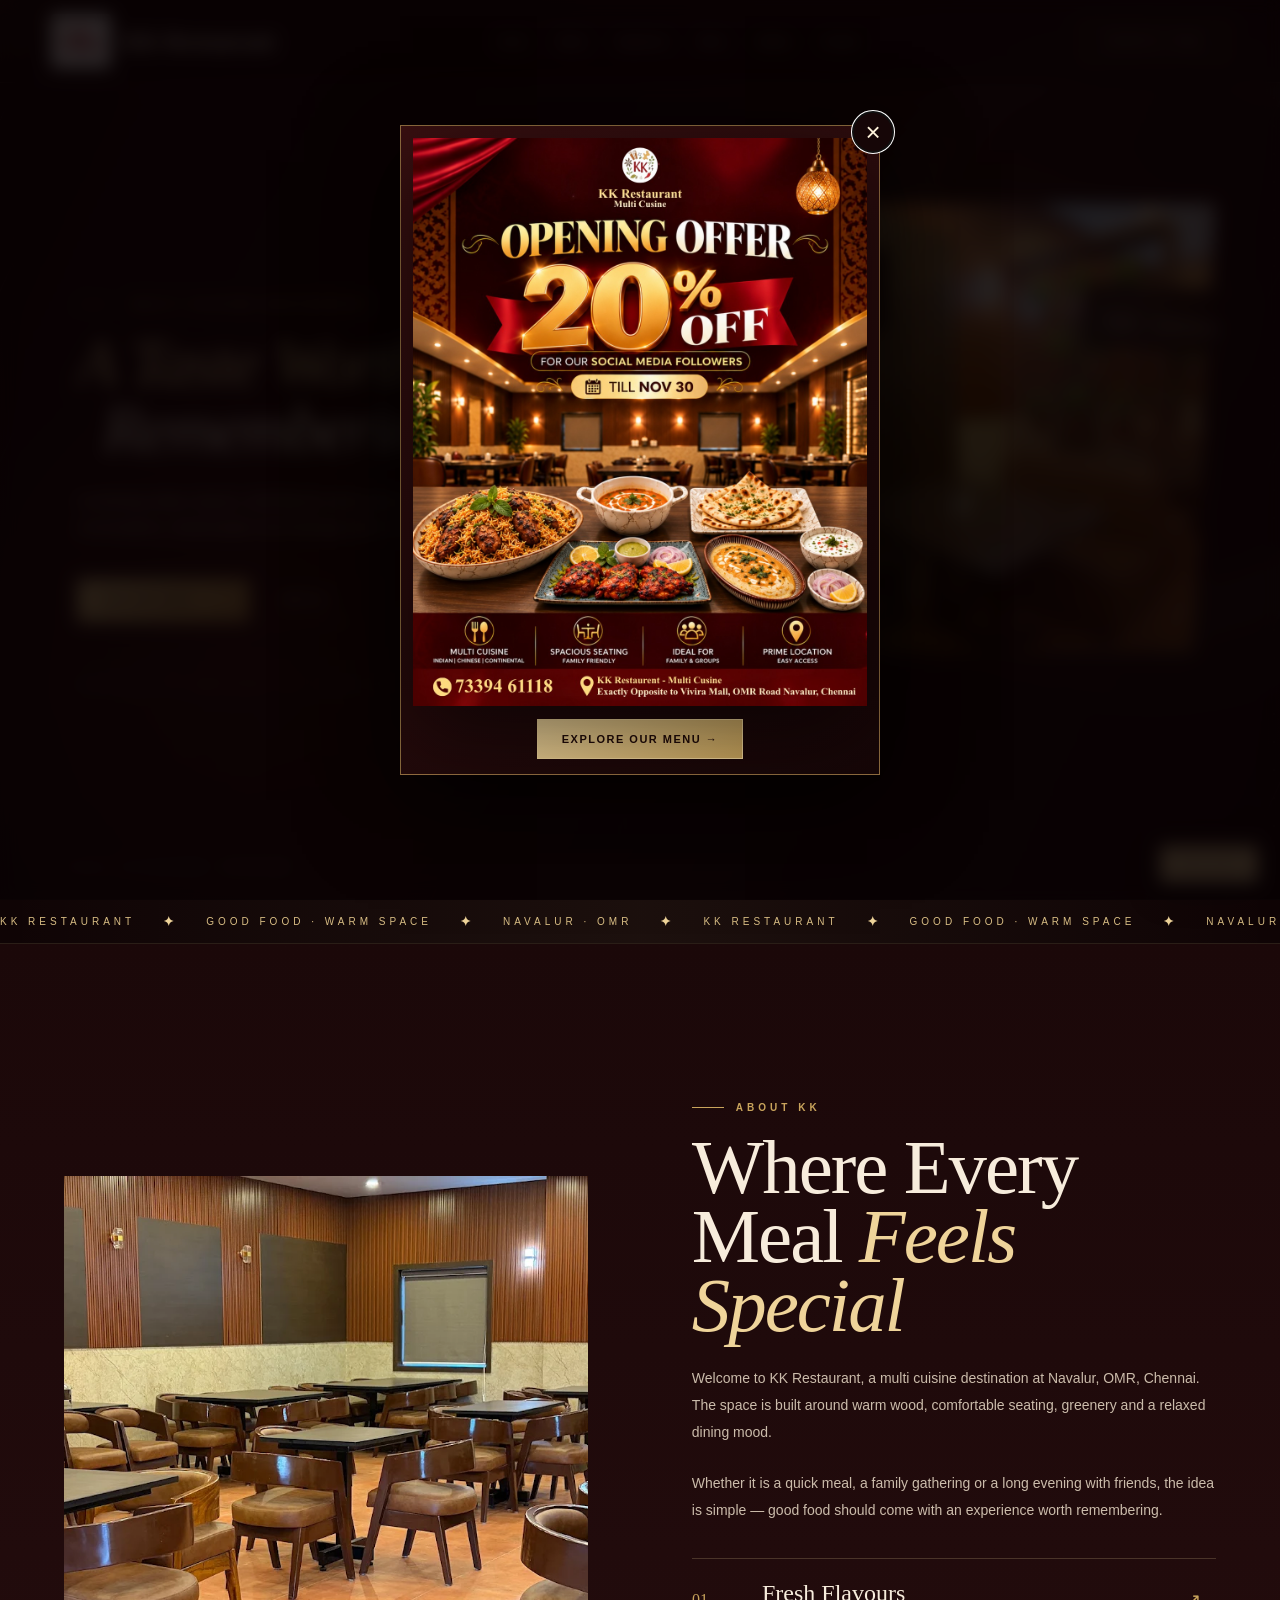
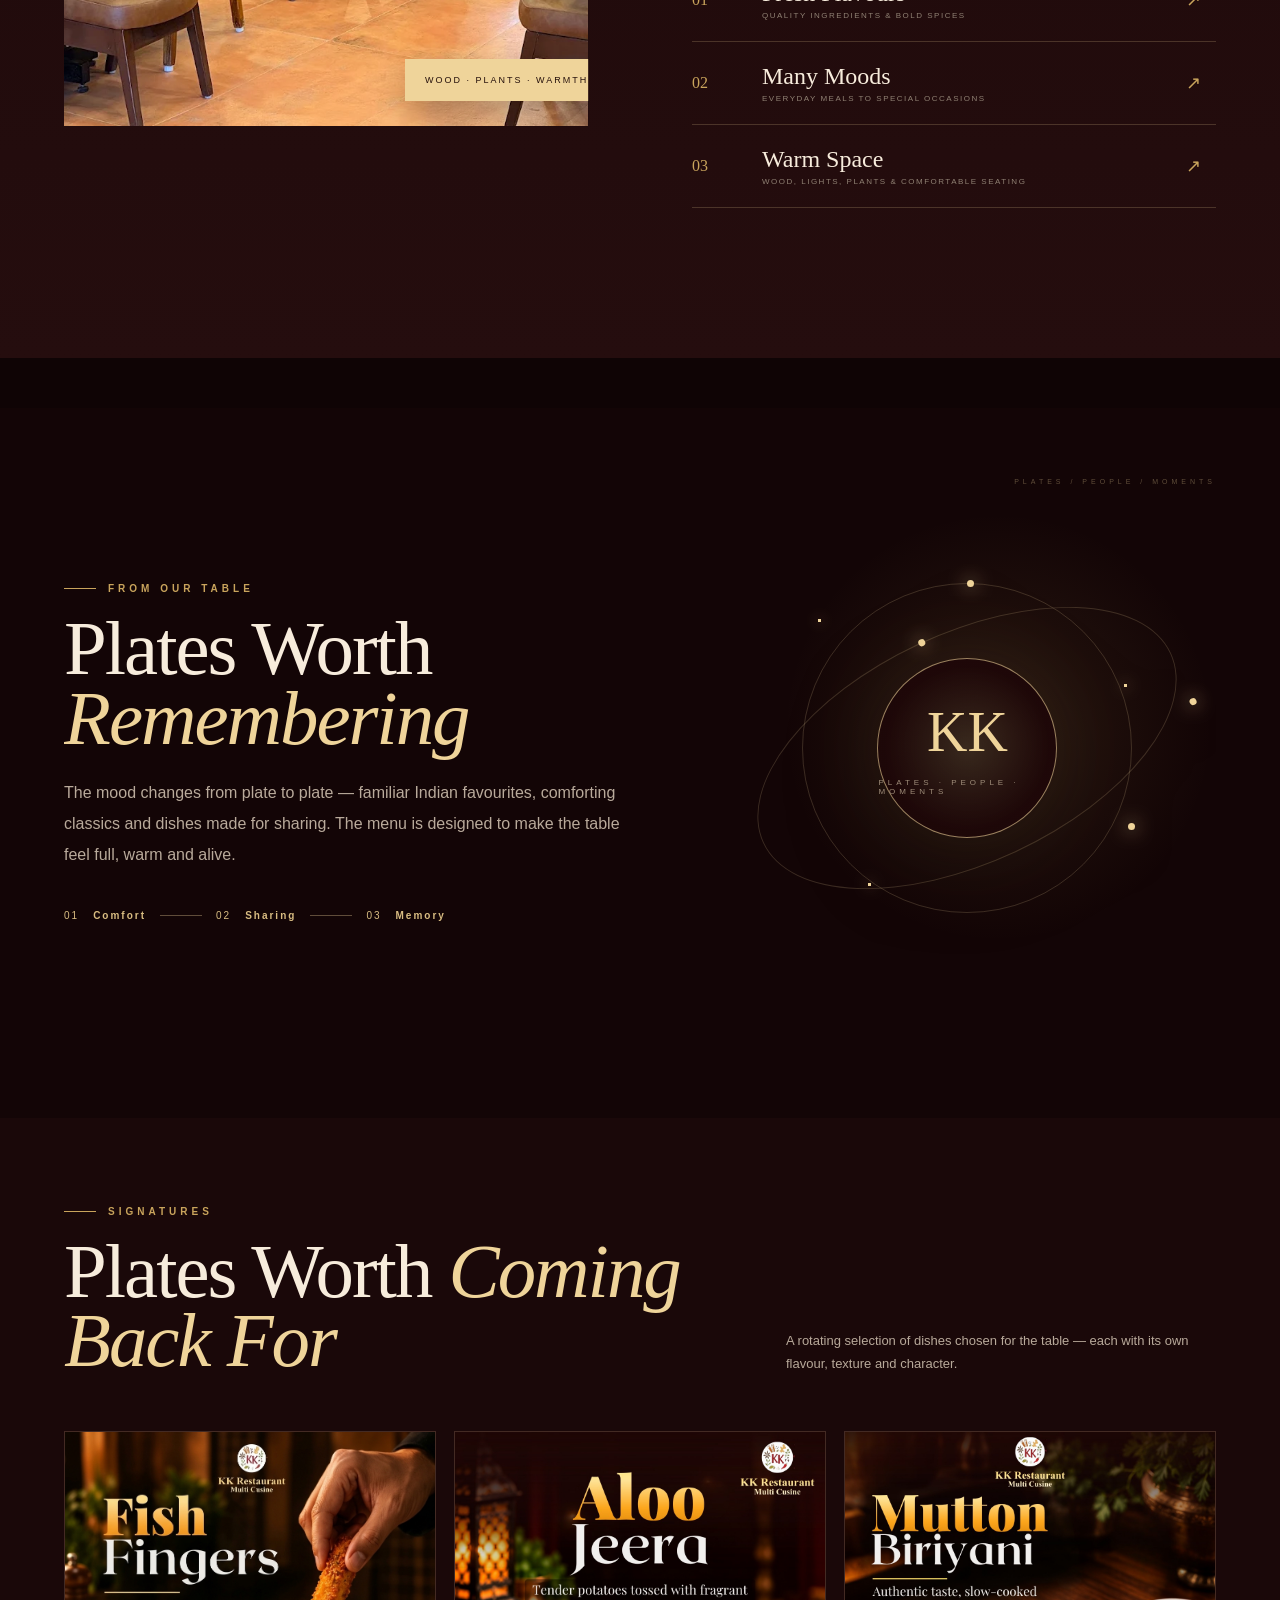
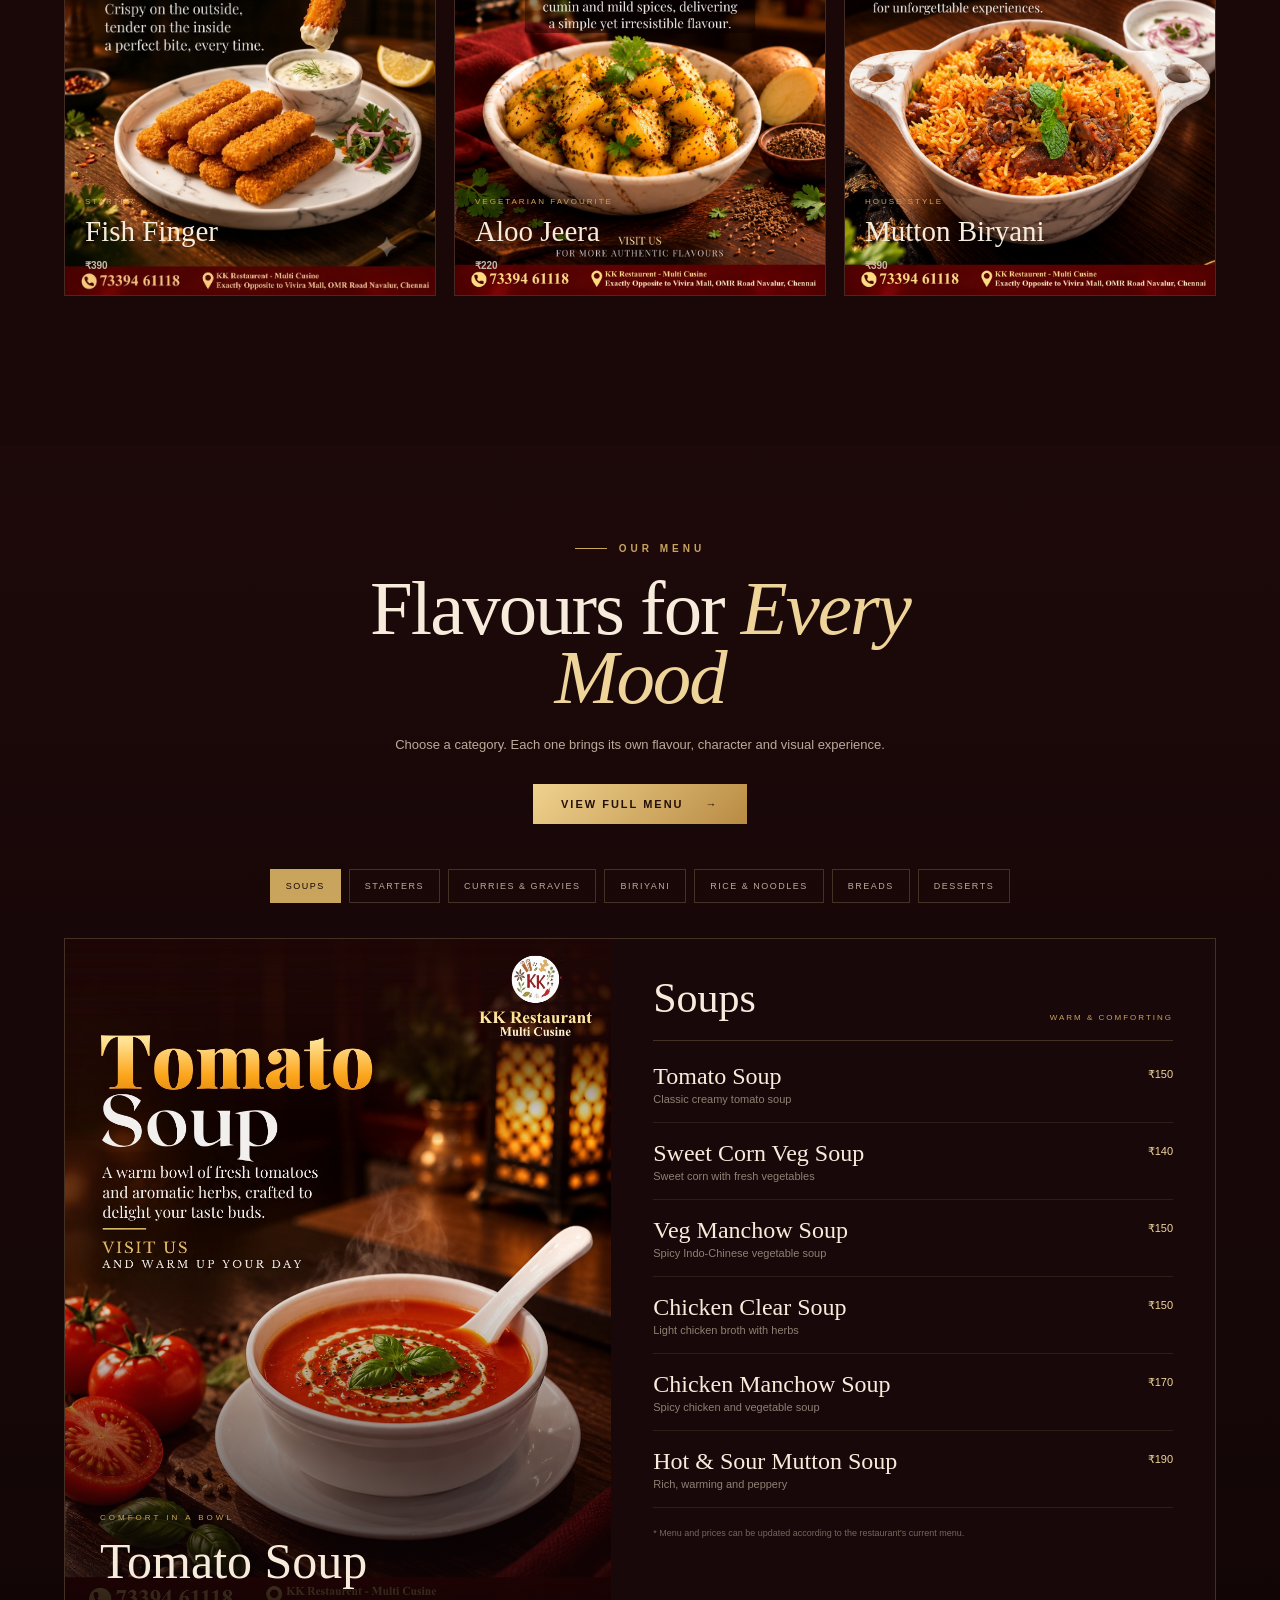
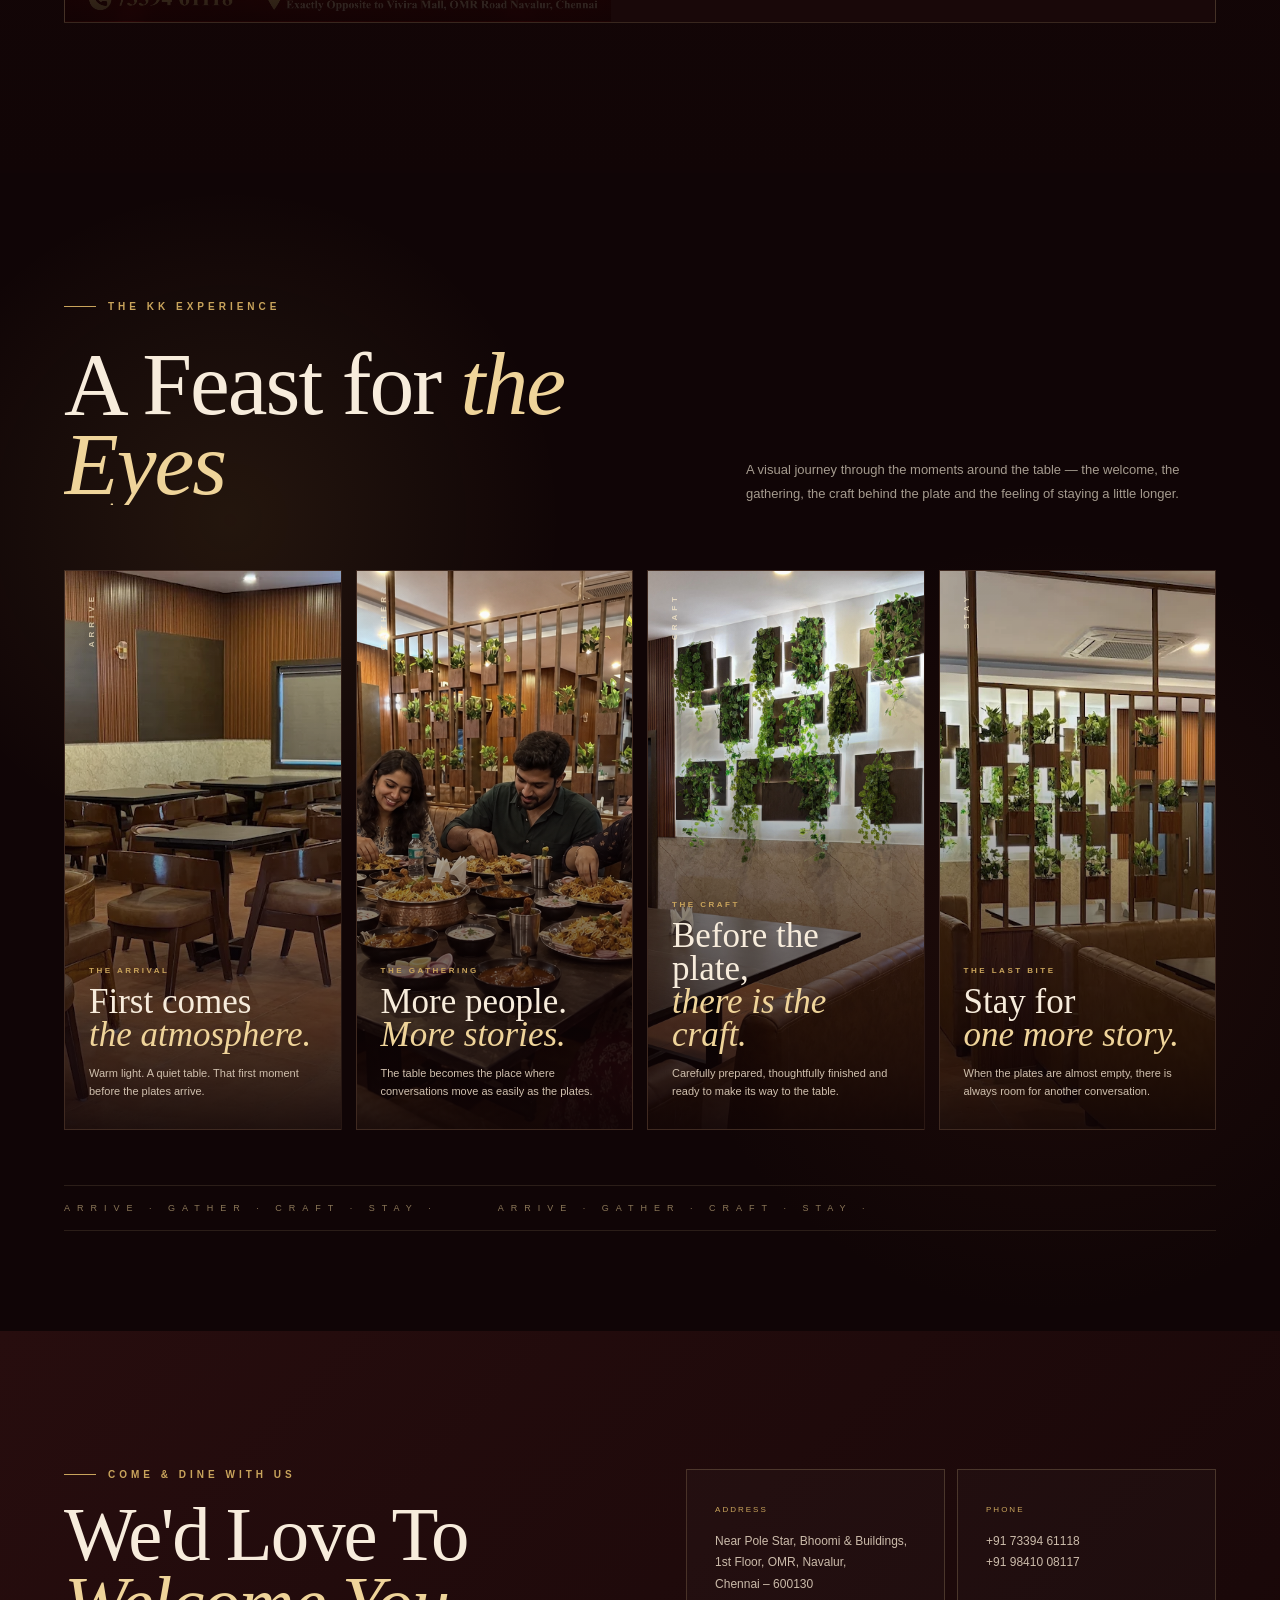
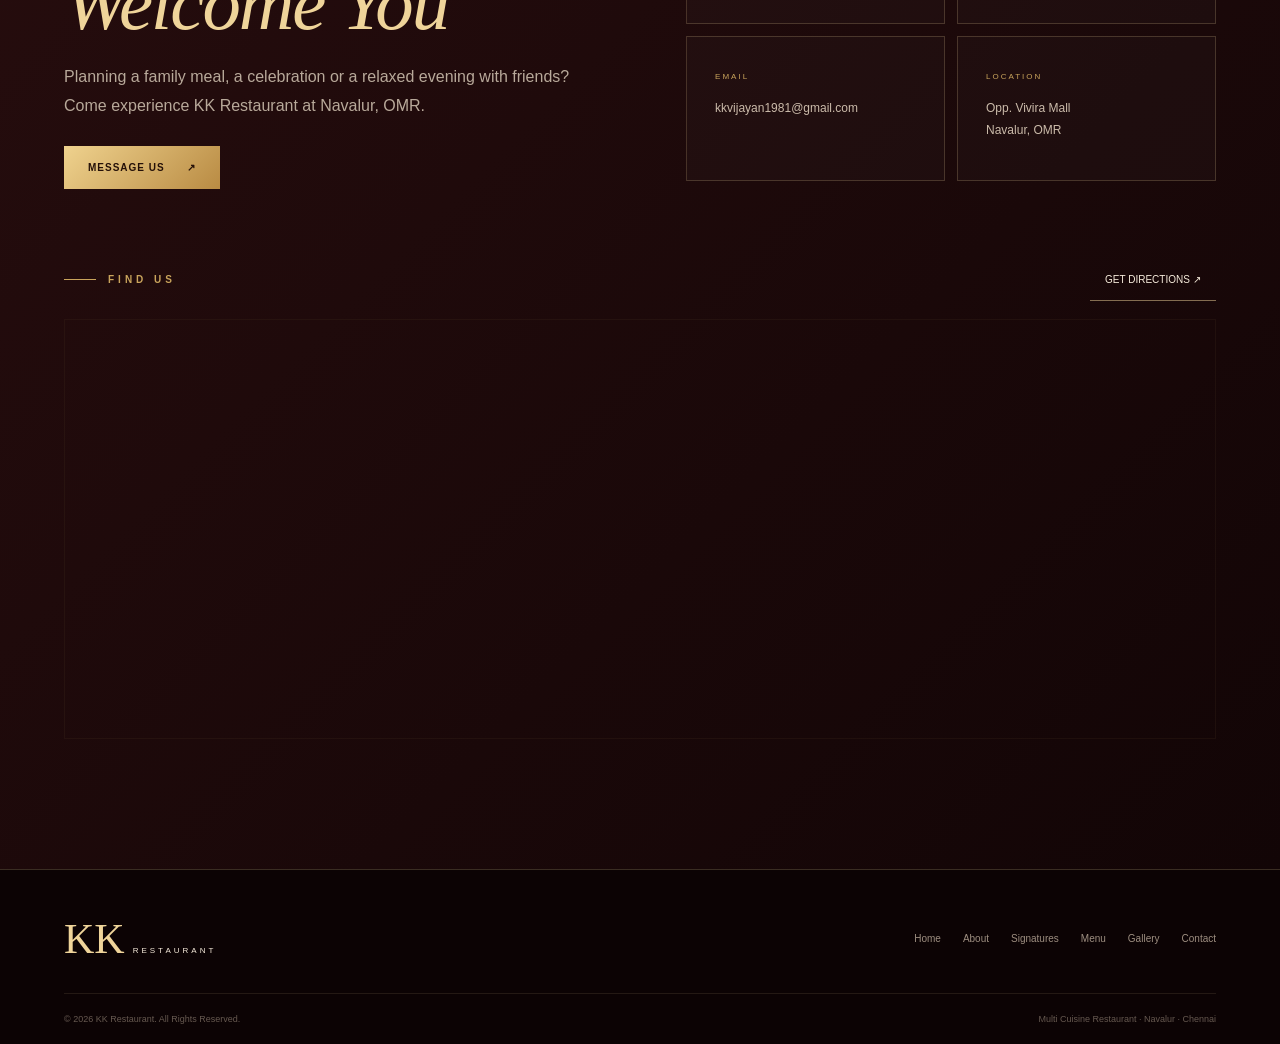
==== commit 2e2d3762: "Use clean /menu/ URL without .html" ====
--- a/index.html
+++ b/index.html
@@ -174,7 +174,7 @@
             </p>
 
             <div class="menu-cta-wrap">
-                <a class="gold-btn magnetic menu-pdf-btn" href="menu.html">
+                <a class="gold-btn magnetic menu-pdf-btn" href="/menu/">
                     VIEW FULL MENU <b>→</b>
                 </a>
             </div>
@@ -877,7 +877,7 @@
                 </div>
 
                 <div class="menu-bottom-cta">
-                    <a class="gold-btn magnetic menu-pdf-btn" href="menu.html">
+                    <a class="gold-btn magnetic menu-pdf-btn" href="/menu/">
                         VIEW FULL MENU <b>→</b>
                     </a>
                 </div>
